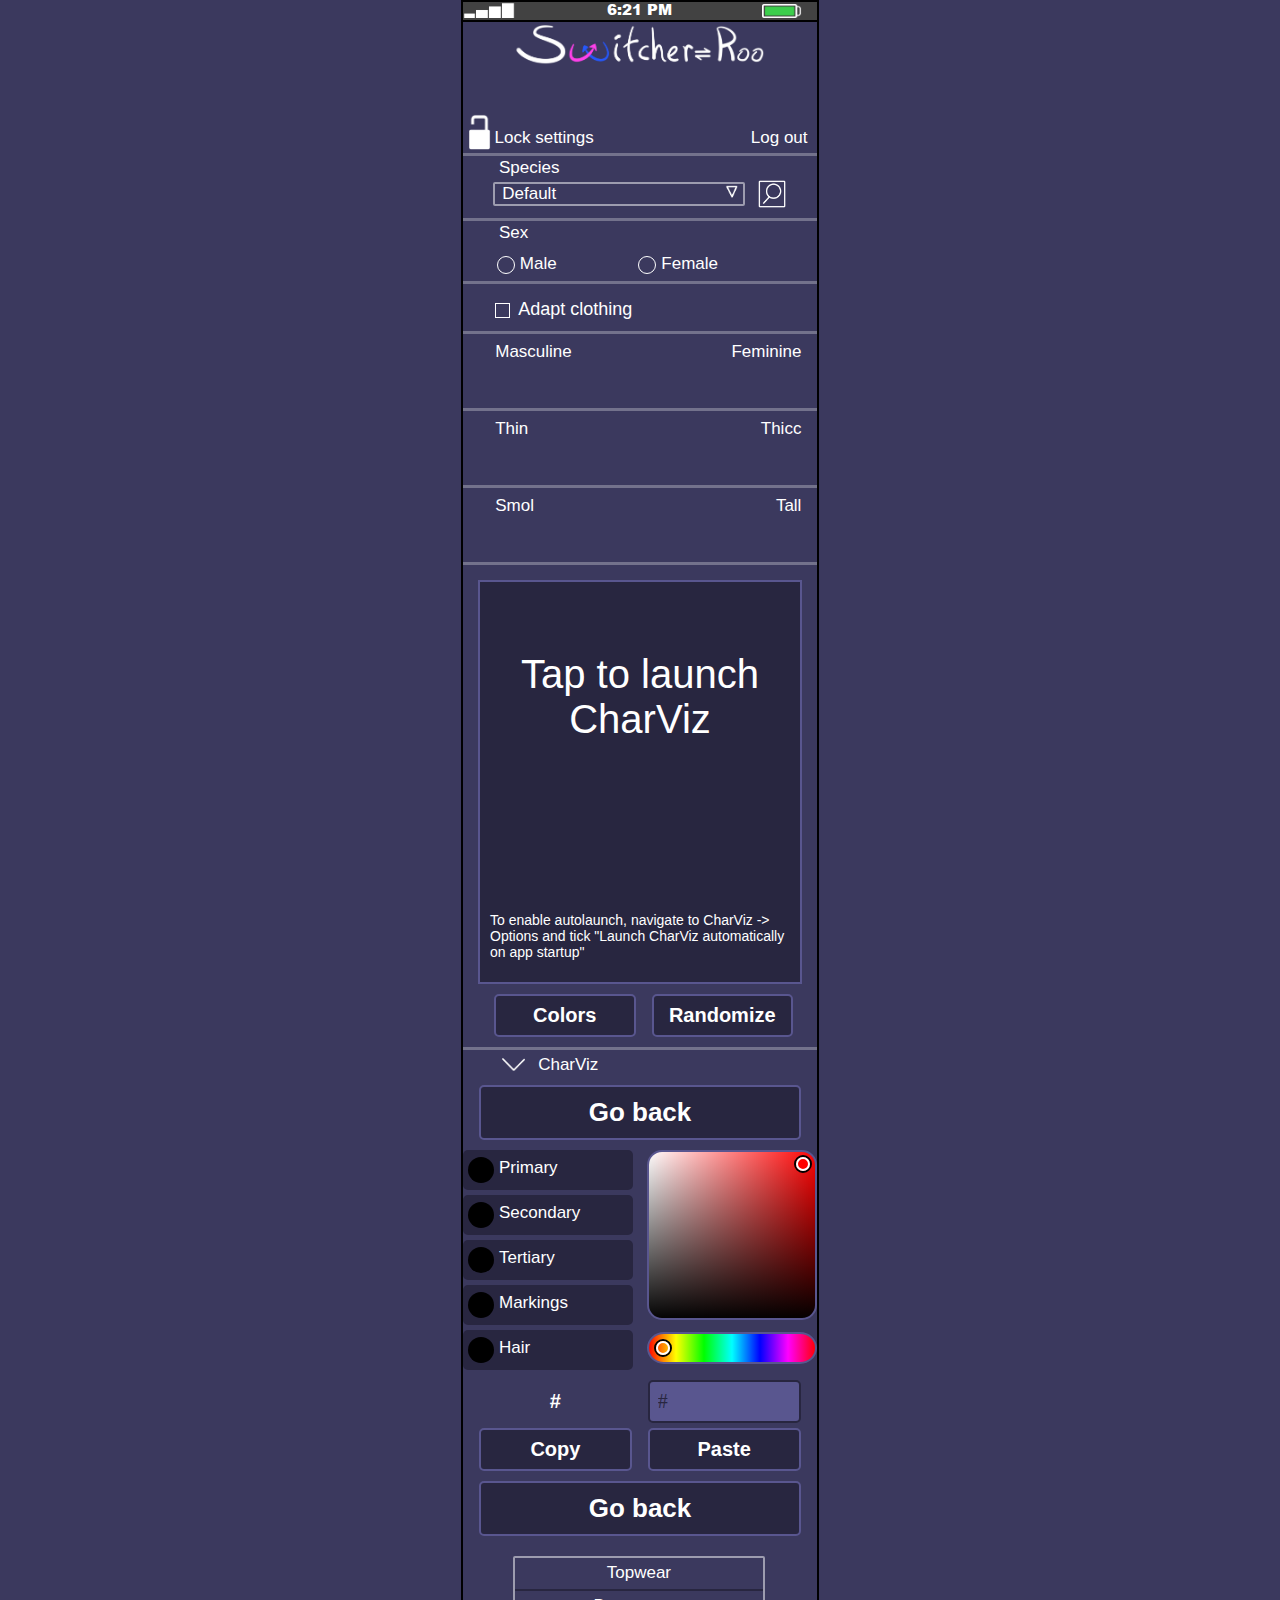
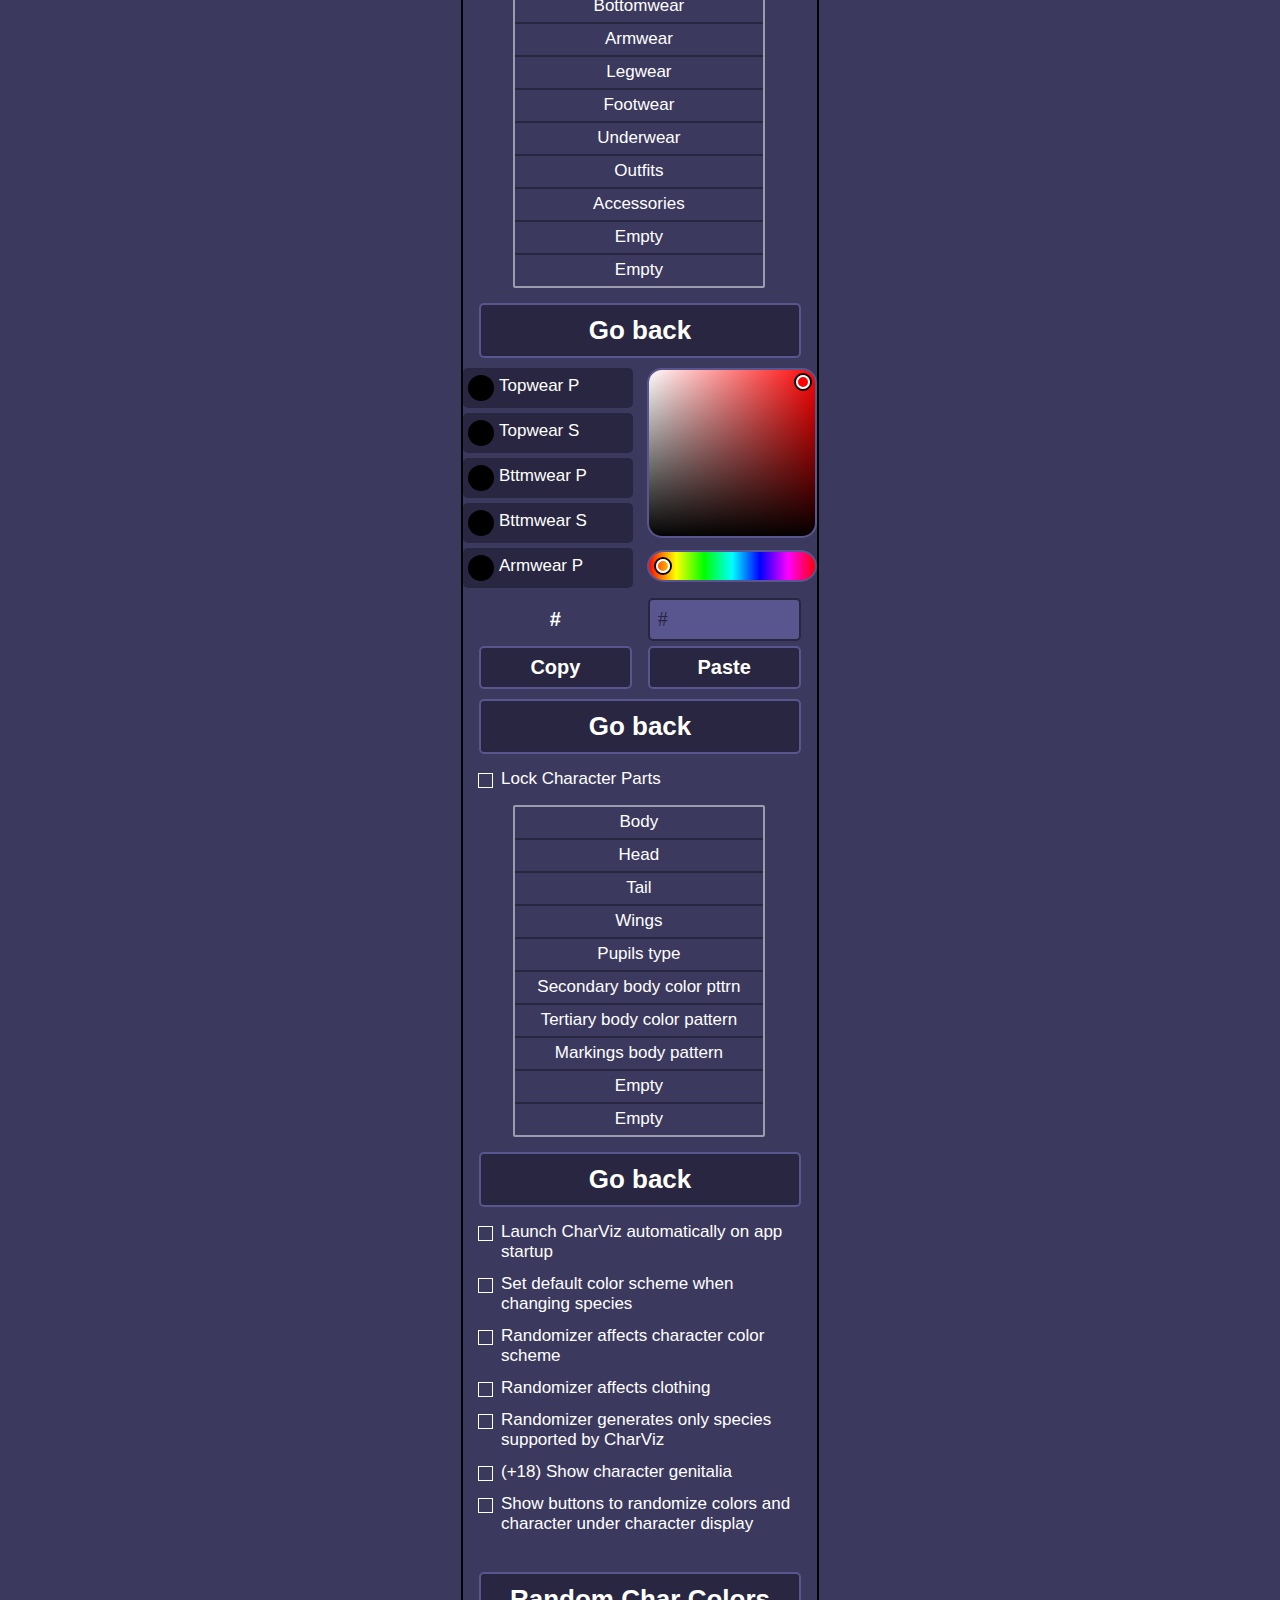
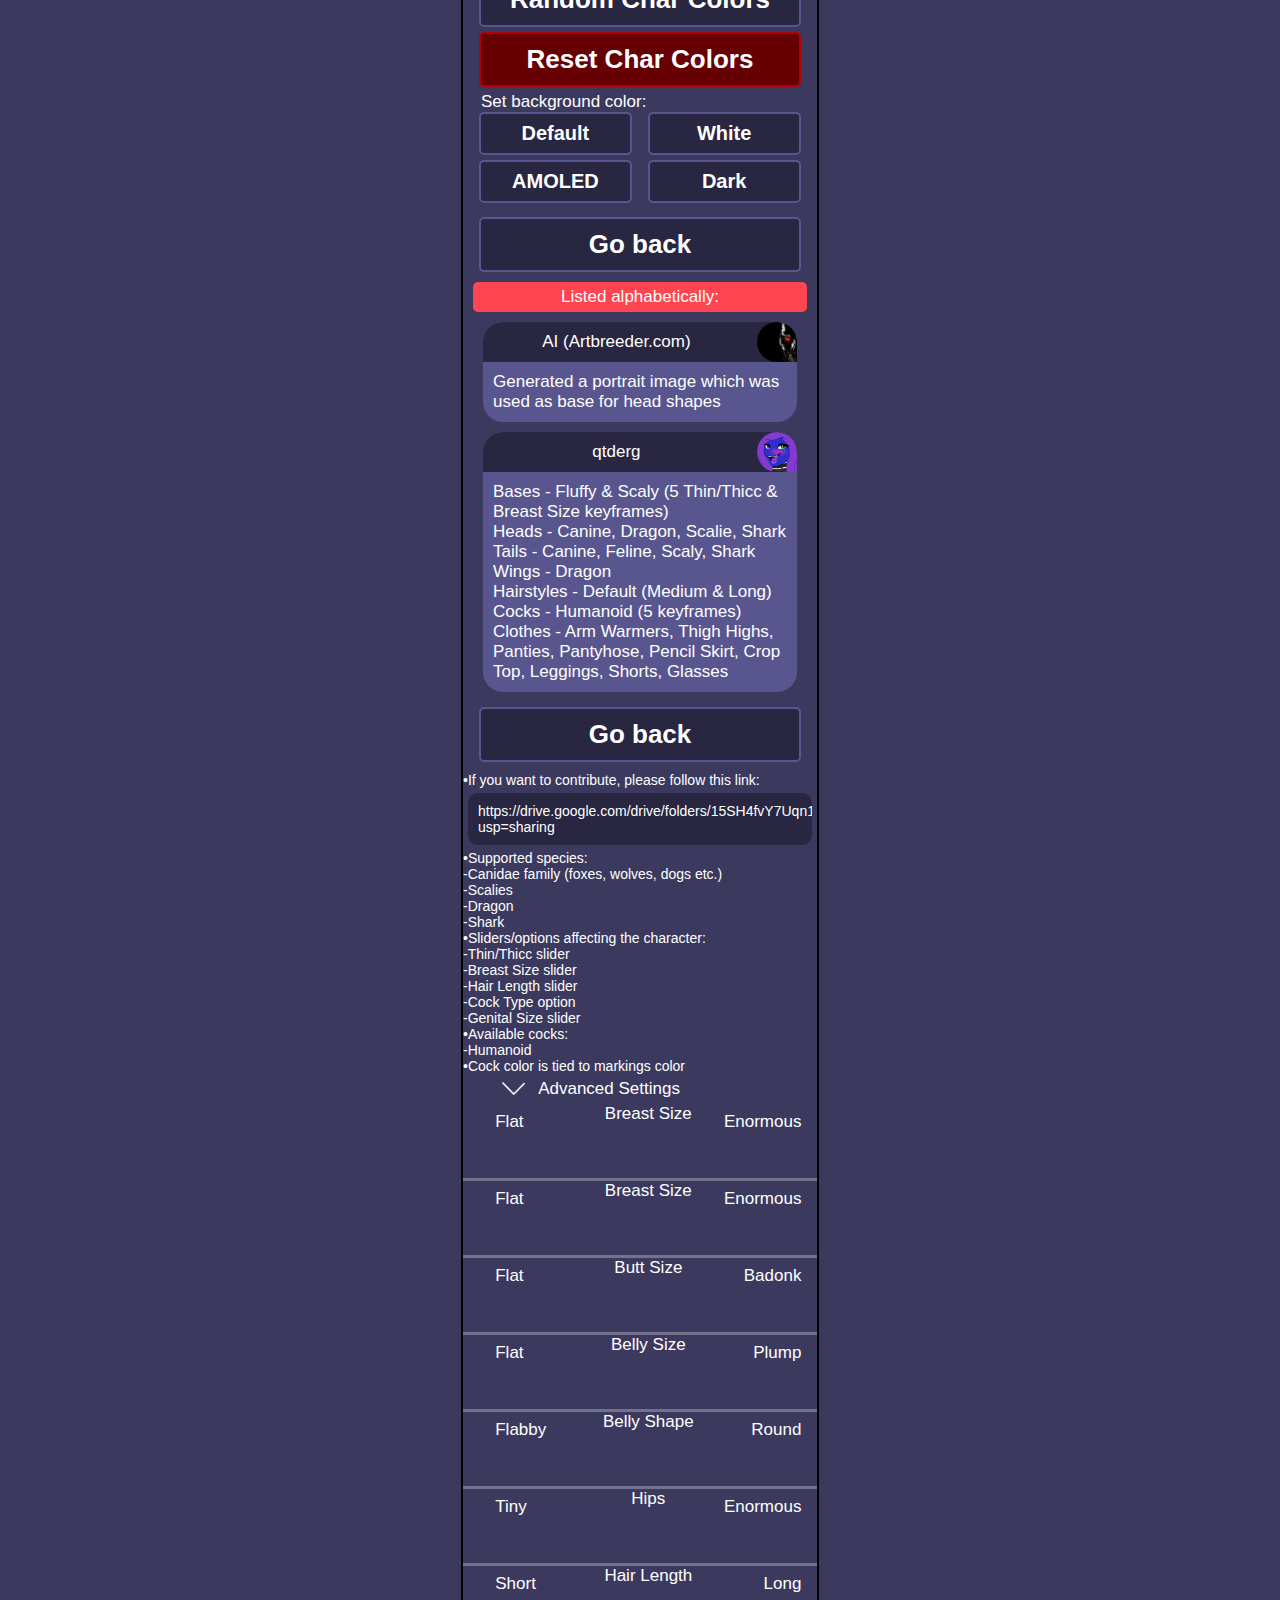
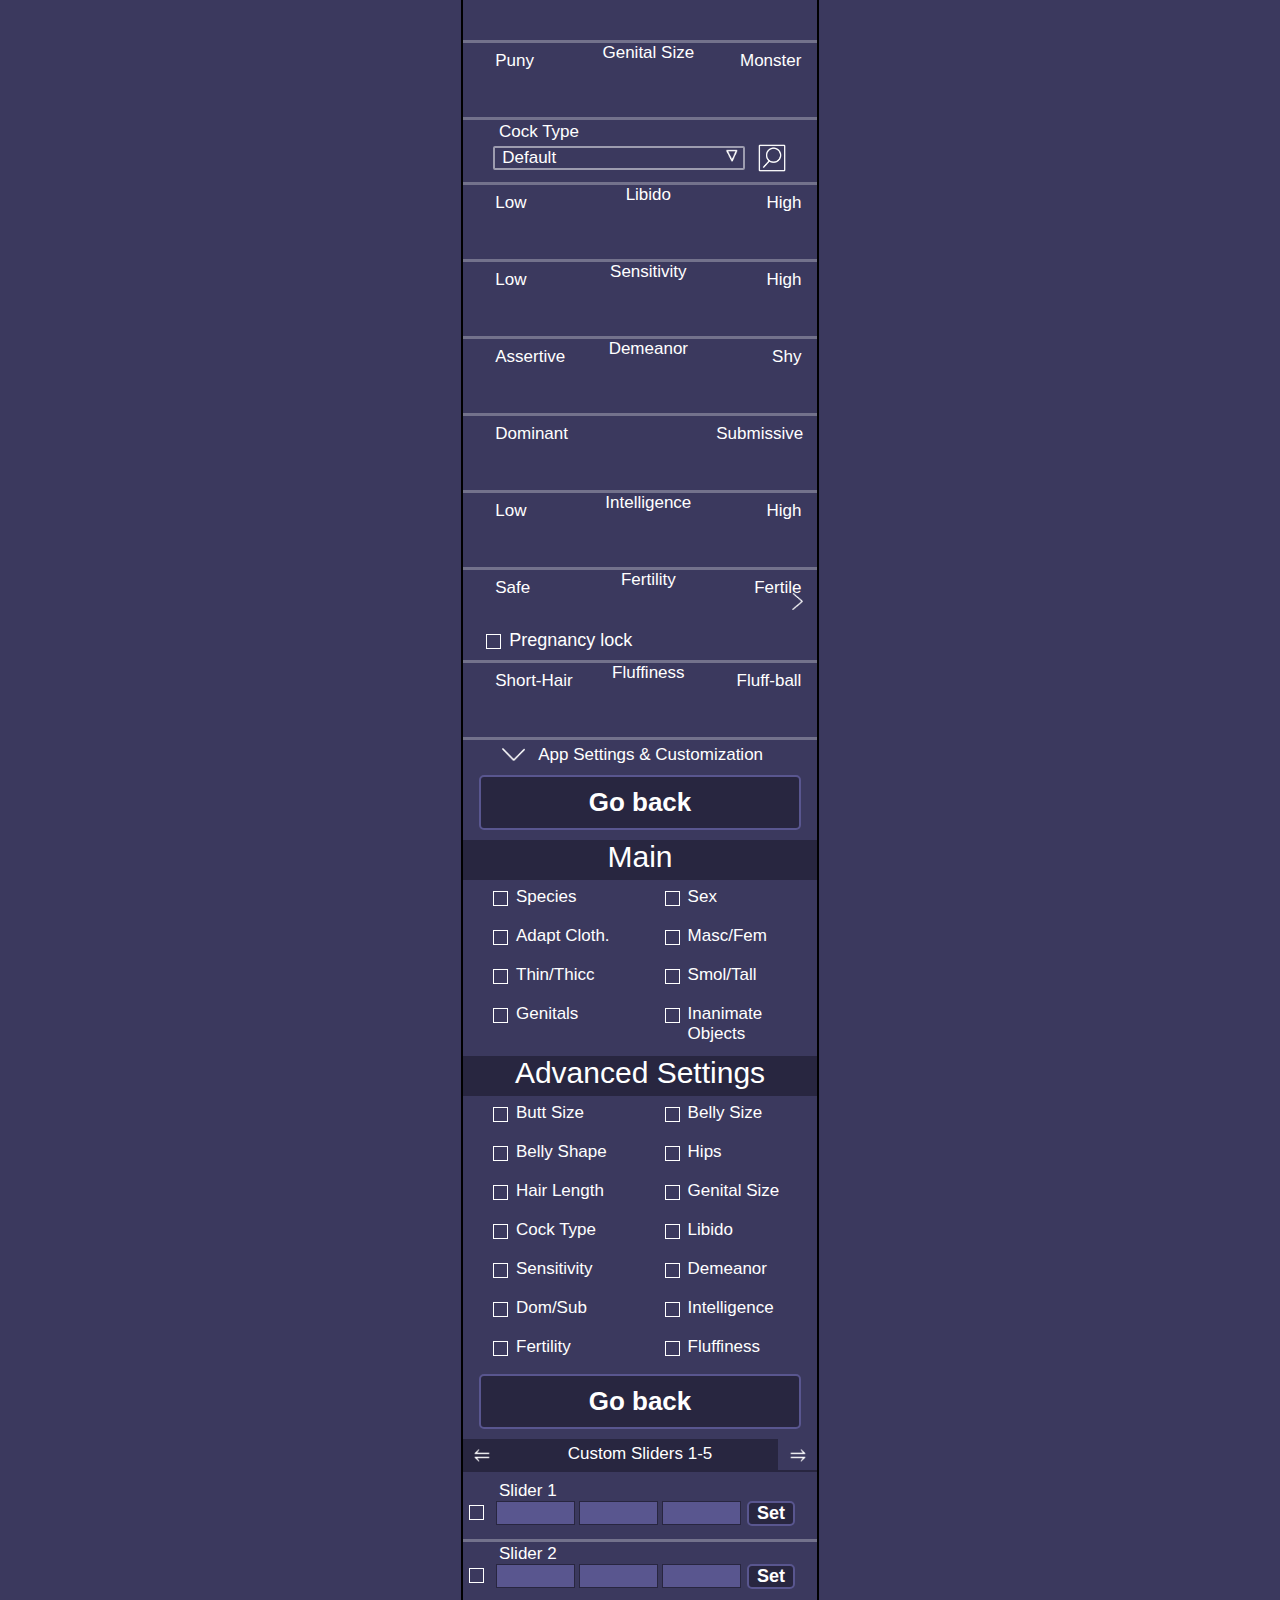
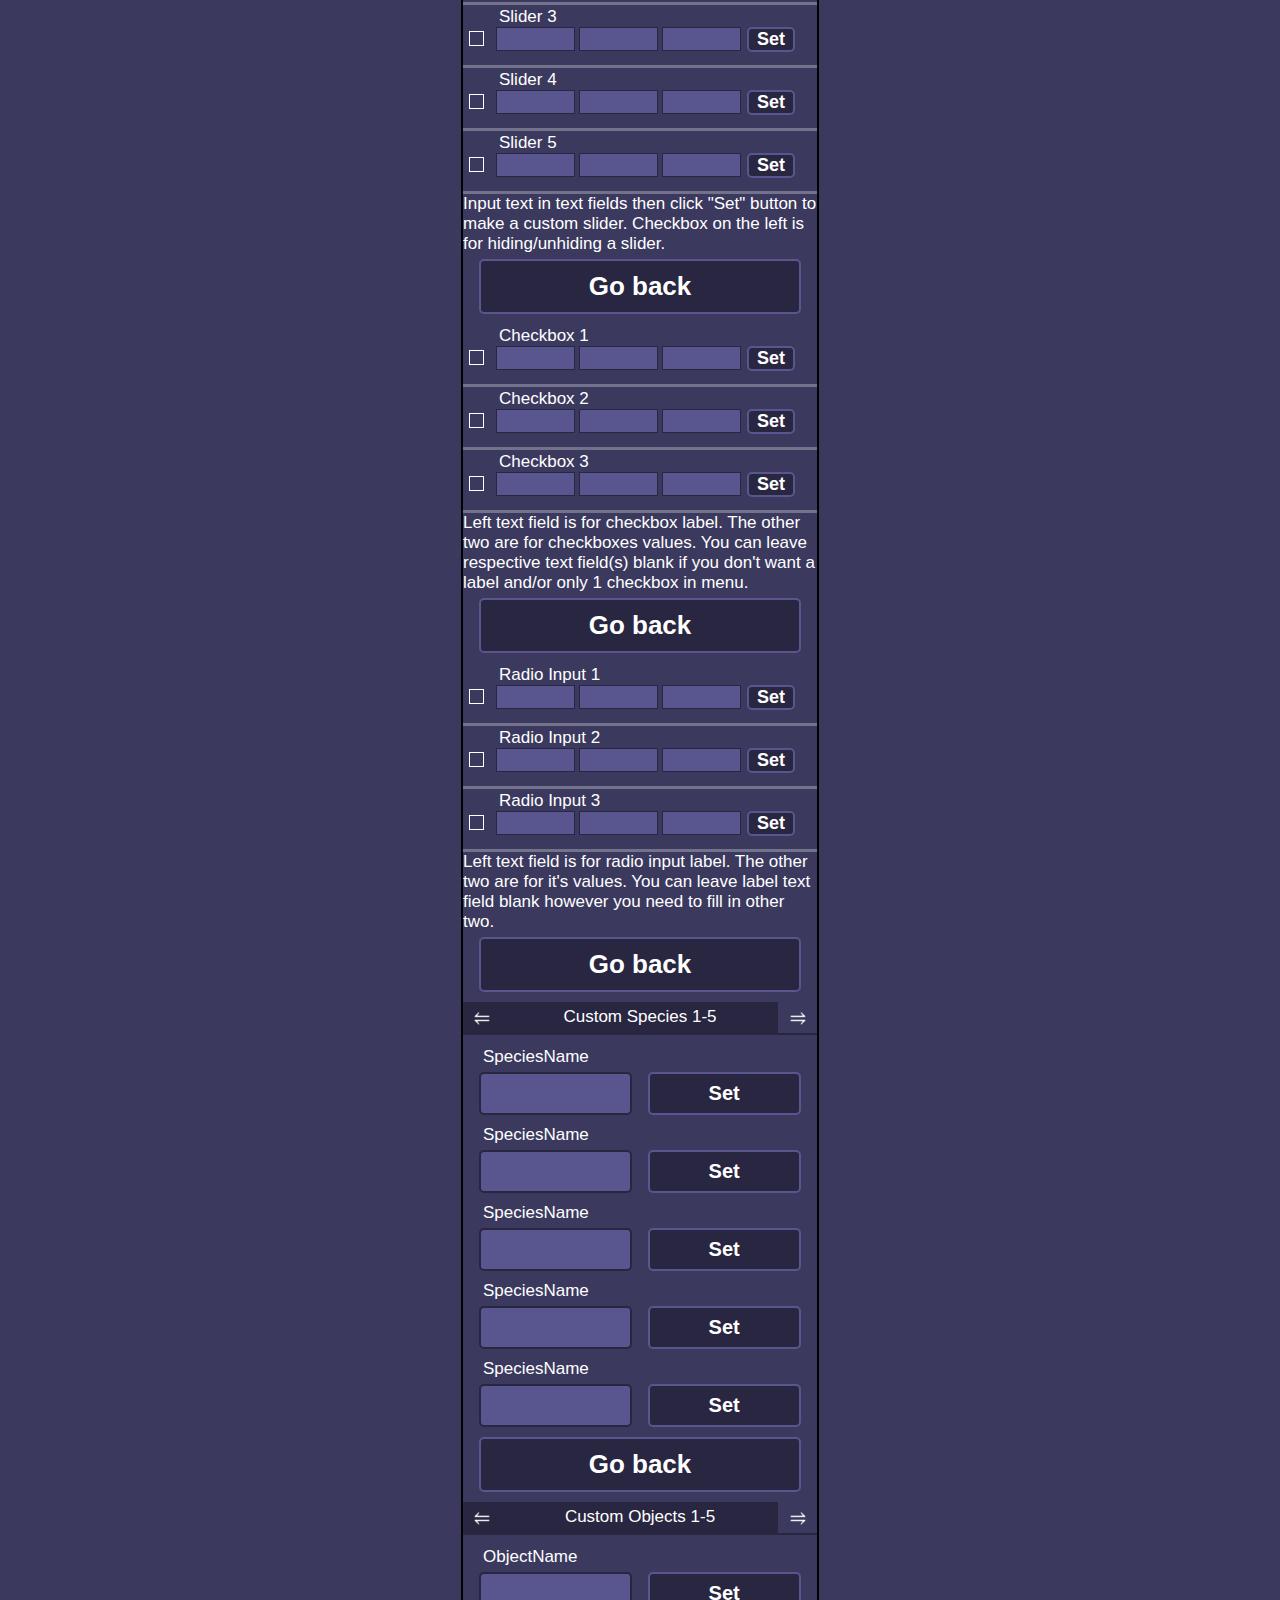
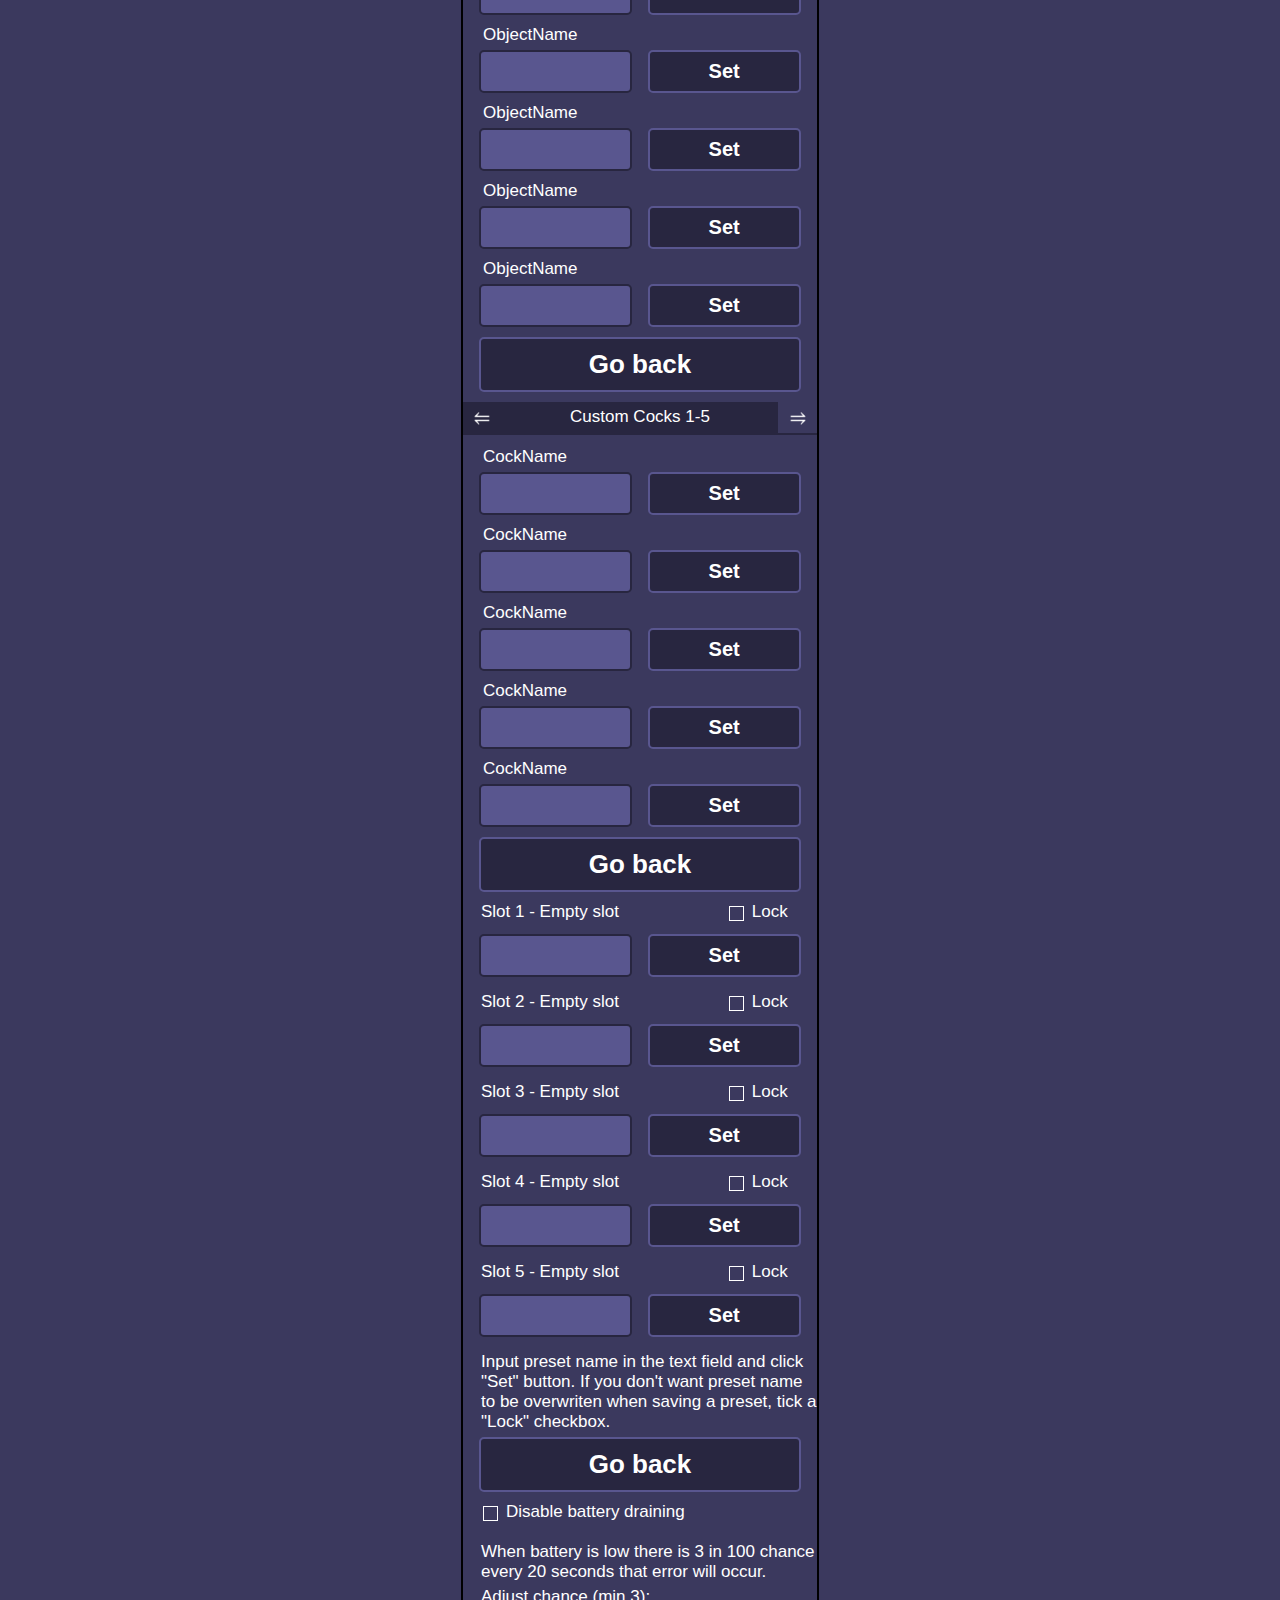
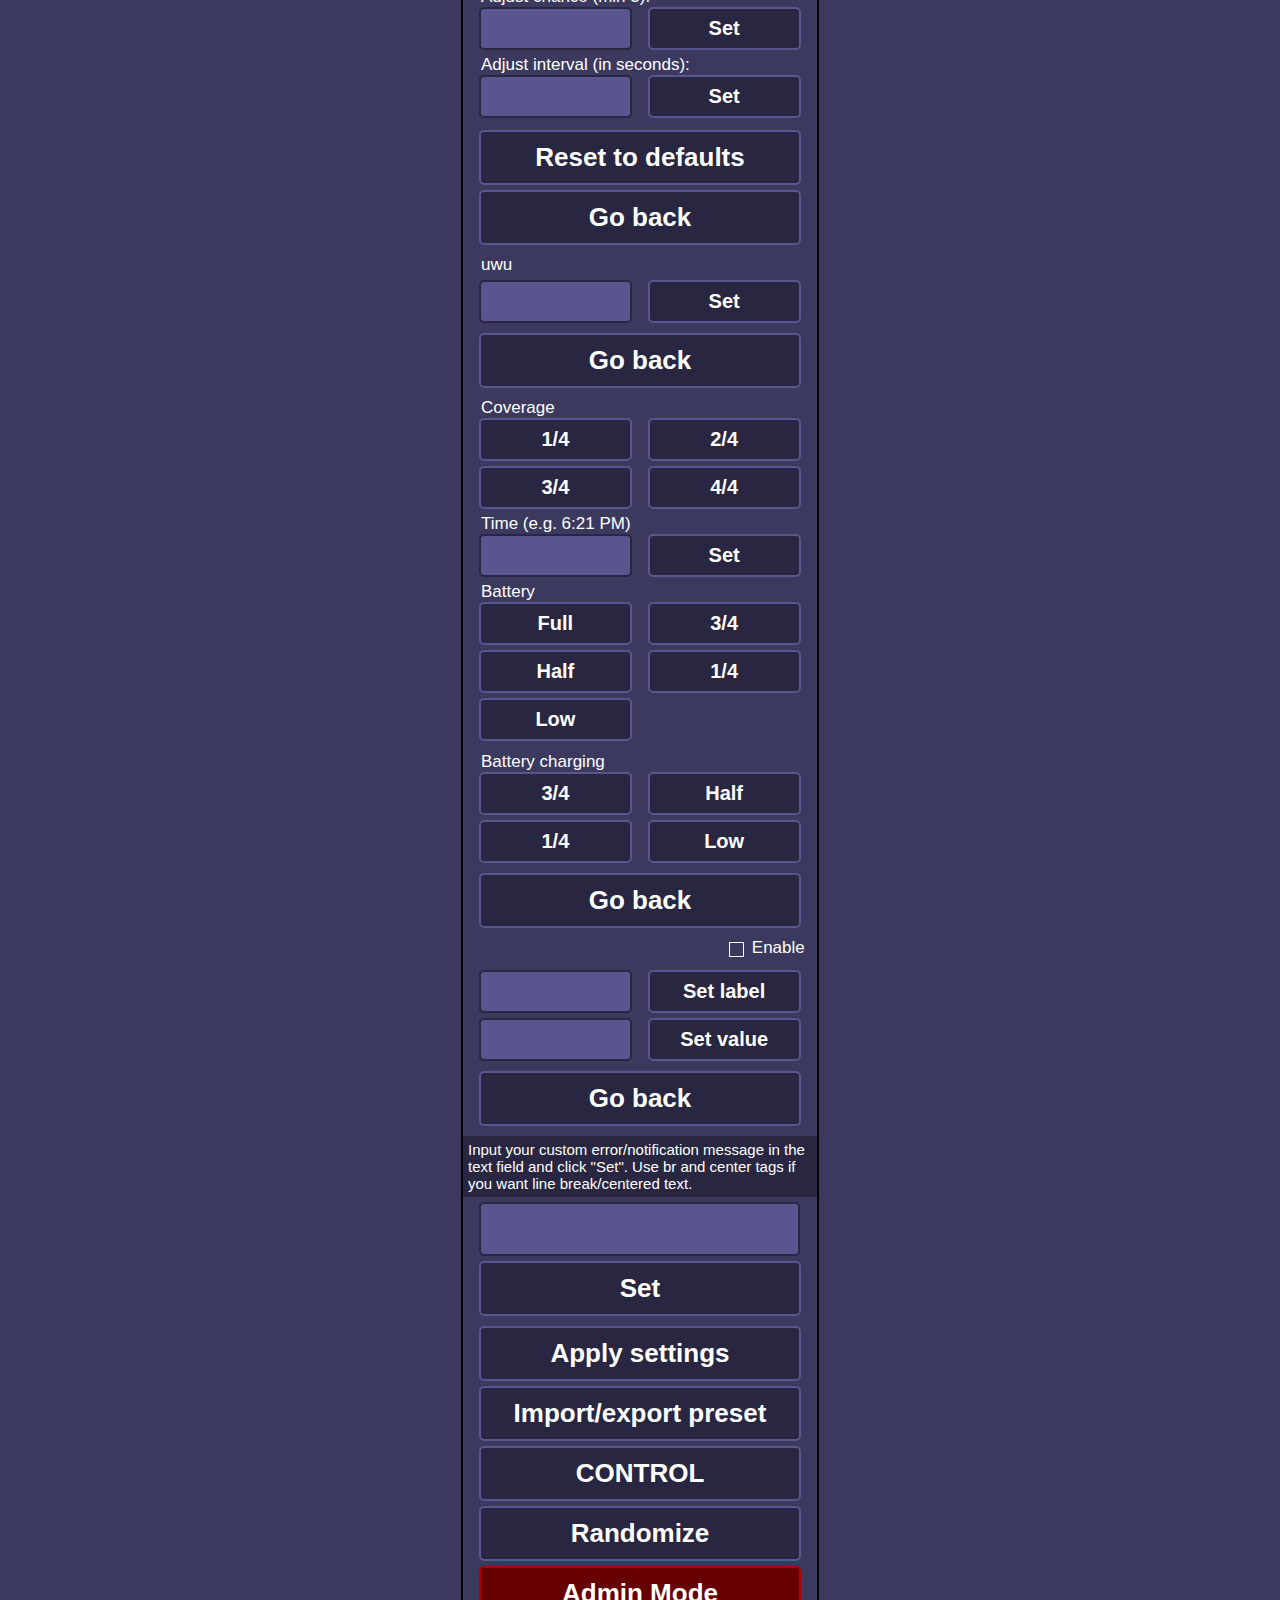
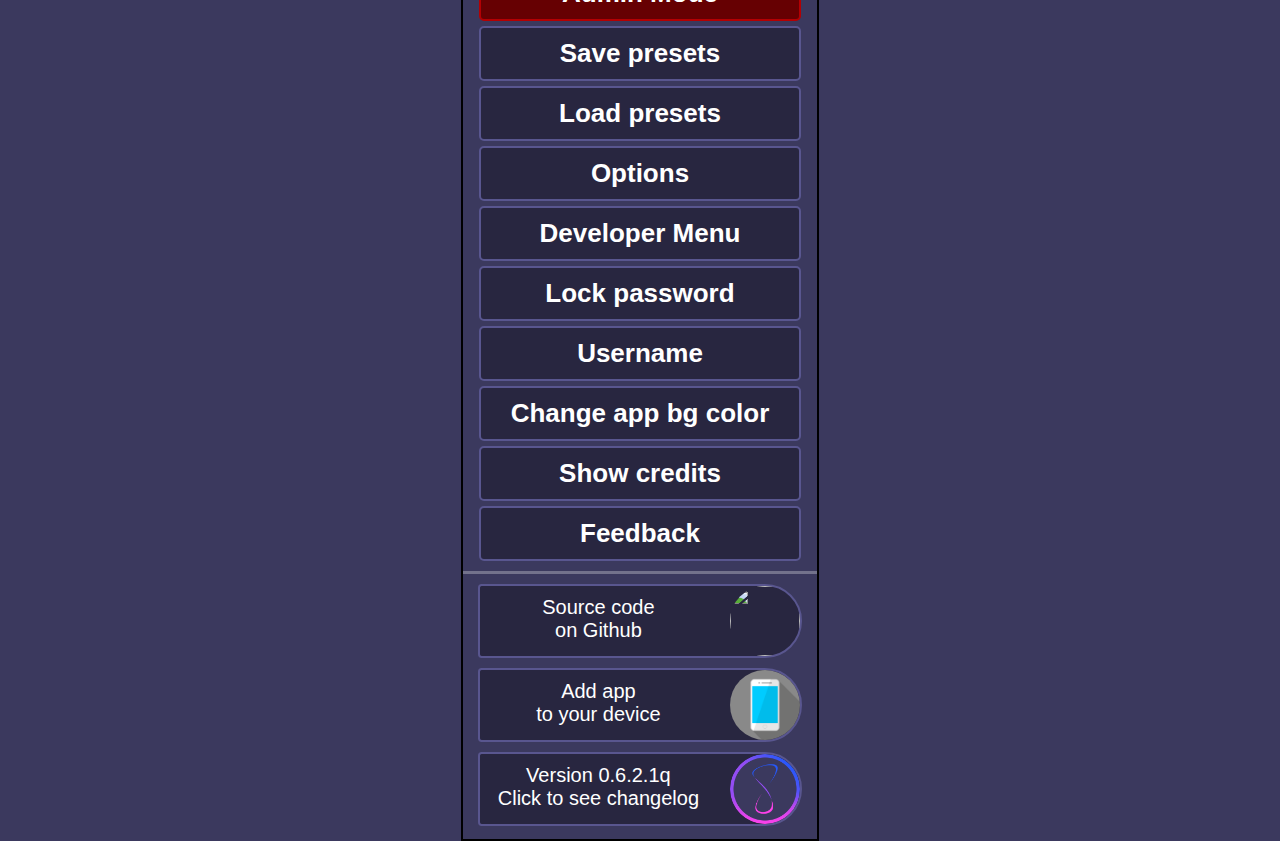
==== index.html @ 643a57d4 "Hotfix 3" ====
<!doctype html>

<html lang="en">
<head>
<meta charset="utf-8">
<meta name="viewport" content="width=device-width,initial-scale=1,user-scalable=yes">
<meta name="theme-color" content="#3b395e" />
<meta name="msapplication-navbutton-color" content="#3b395e">
<meta name="apple-mobile-web-app-status-bar-style" content="#3b395e">
<title>Switcher-Roo – the way to create the perfect you</title>
<meta name="google-site-verification" content="ZlbW0WzveBStYcU29sN4lKtKMy7ytBMUKn6A3_i5AbQ"/>
<meta name="description" content="Want to be your fursona? With Switcher-Roo you can choose dozens of various species, change your gender and modify many body and personality aspects!">
<meta name="keywords" content="Switcherroo, Switcher-roo, Furry, Transformation, Tyroo">
<meta name="author" content="qtderg">
<meta name="twitter:card" content="summary_large_image"/>
<meta name="twitter:title" content="Switcher-Roo"/>
<meta name="twitter:image" content="https://qtderg.github.io/switcher-roo/images/twitter_card.png"/>

<link rel='manifest' href='/switcher-roo/manifest.webmanifest'>
<link rel="stylesheet" href="css/styles.css?v=1.3">  
<link rel="stylesheet" type="text/css" href="css/dhtmlxslider.css" id="defaultcss"/>
<link rel="icon" type="image/png" href="images/favicon.png">
<link rel="apple-touch-icon" href="images/touch-icon-iphone.png">
<link rel="apple-touch-icon" sizes="152x152" href="images/touch-icon-ipad.png">
<link rel="apple-touch-icon" sizes="180x180" href="images/touch-icon-iphone-retina.png">
<link rel="apple-touch-icon" sizes="167x167" href="images/touch-icon-ipad-retina.png">

<script src="js/dhtmlxslider.js"></script>
<script src="js/switcheroo.js?v=1.0.3"></script>
<script src="js/saveSlots.js?v=1.0.3"></script>
<script src="js/slot0.js?v=1.0.0"></script>
<script src="js/species.js?v=1.1.2"></script>
<script src="js/inanimateObjects.js?v=1.0.0"></script>
<script src="js/ppTypes.js?v=1.0.0"></script>
<script src="js/iro.min.js"></script>
<script src="js/color-scheme.min.js"></script>
<script src="js/peerjs.min.js"></script>
<script src="js/CONTROL.JS?v=1.0.6"></script>
<script src="js/appStatus.js?v=1.0.0"></script>
<script src="js/creativeMode.js?v=1.0.0"></script>
<script src="js/charViz.js?v=1.0.2"></script>
<script src="js/randomizer.js?v=1.0.2"></script>
<script src="pwabuilder-sw.js"></script>
<script>
// This is the "Offline copy of pages" service worker

// Add this below content to your HTML page, or add the js file to your page at the very top to register service worker

// Check compatibility for the browser we're running this in
if ("serviceWorker" in navigator) {
  if (navigator.serviceWorker.controller) {
    console.log("[PWA Builder] active service worker found, no need to register");
  } else {
    // Register the service worker
    navigator.serviceWorker
      .register("pwabuilder-sw.js", {
        scope: "./"
      })
      .then(function (reg) {
        console.log("[PWA Builder] Service worker has been registered for scope: " + reg.scope);
      });
  }
}
</script>

<!-- Global site tag (gtag.js) - Google Analytics -->
<script async src="https://www.googletagmanager.com/gtag/js?id=UA-156546863-1"></script>
<script>
  window.dataLayer = window.dataLayer || [];
  function gtag(){dataLayer.push(arguments);}
  gtag('js', new Date());

  gtag('config', 'UA-156546863-1');
</script>
 
</head>

<body>

<div class="appWidthContainer" id="appWidthContainer">

<div class="desktop-mode-container">

<div class="notification-container" id="notificationContainer" style="display:none">

	<div class="notification-content" id="notificationContent">&nbsp;</div>
	
	<div class="notification-content" style="margin-top:5px;text-align:center;cursor:pointer;" onClick="closeNotification()">
		Okay
	</div>
	
</div>

<!-- Second slider handle for error 621 --> 
<div class="secondSliderHandleContainer" id="secondSliderHandleContainer" style="display:none">
	<div class="secondSliderHandle" id="secondSliderHandle" style="display:none"></div>
</div>

<!-- Status bar stuff begins here-->

<div class="statusBarContainer" id="statusBarContainer">

	<div class="coverageContainer">
		
		<div id="coverage4">
			<img src="images/coverage_4.png" height="16" width="52">
		</div>
		
		<div id="coverage3" style="display:none">
			<img src="images/coverage_3.png" height="16" width="52">
		</div>
		
		<div id="coverage2" style="display:none">
			<img src="images/coverage_2.png" height="16" width="52">
		</div>
		
		<div id="coverage1" style="display:none">
			<img src="images/coverage_1.png" height="16" width="52">
		</div>
		
		<script>	
		changeCoverageWait();
		</script>		
		
	</div>
	
	<div class="currentTime" id="currentTime">
		6:21 PM	
	</div>	
	
	<div class="welcomeUserMessage" id="welcomeUserMessage" style="display:none">
		Notices your bulge *OwO*		
	</div>	
	
	<div class="batteryContainer" onClick="batteryCharge()">		
		
		<div id="battery_full">
			<img src="images/battery_full.png" height="14" width="40" align="right">
		</div>
		
		<div id="battery_34" style="display:none">
			<img src="images/battery_34.png" height="14" width="40" align="right">
		</div>
		
		<div id="battery_half" style="display:none">
			<img src="images/battery_half.png" height="14" width="40" align="right">
		</div>
		
		<div id="battery_14" style="display:none">
			<img src="images/battery_14.png" height="14" width="40" align="right">
		</div>
		
		<div id="battery_low" style="display:none">
			<img src="images/battery_low.png" height="14" width="40" align="right">
		</div>
		
		<div id="battery_34_charging" style="display:none">
			<img src="images/battery_34_charging.png" height="14" width="40" align="right">
		</div>
		
		<div id="battery_half_charging" style="display:none">
			<img src="images/battery_half_charging.png" height="14" width="40" align="right">
		</div>
		
		<div id="battery_14_charging" style="display:none">
			<img src="images/battery_14_charging.png" height="14" width="40" align="right">
		</div>
		
		<div id="battery_low_charging" style="display:none">
			<img src="images/battery_low_charging.png" height="14" width="40" align="right">
		</div>
		
	</div>

</div>

<!-- Status bar stuff ends here-->

<div class="switcherLogo" onclick="batteryCharge()">
  <img id="switcherLogo" src="images/logo.png" height="41" width="250" alt="logo"> 
</div>
  
  <div class="adminPerms" id="adminPermsText" style="display:none">
	ADMINISTRATOR PERMISSIONS: ENABLED
  </div>  
  
  <div class="processingText" id="processingText">
  
  </div>
  
<div class="container2" id="container2">
	<div class="lockSettingsImgOpen" id="lockOpen" onclick="closeLock()">
		<img src="images/lockOpen.png" height="37" width="23"> 
	</div>
	
	<div class="lockSettingsImgClosed" id="lockClosed" onclick="openLockStage1()" style="display:none">
		<img src="images/lockClosed.png" height="37" width="23"> 
	</div>
  
	<div class="lockSettings" id="lockSettings" onClick="switchLock()">
		Lock settings
	</div>
	
	<div class="lockSettingsPasswordAndButtonContainer" id="lockSettingsPasswordAndButtonContainer" style="display:none">
		
		<div class="smallButton" onClick="openLockStage2()">Proceed</div>
		<input id="passwordTextFieldOpenLock" class="mediumTextField" value="" style="font-size:16px;padding:2px;margin-top:3px;margin-left:6px;width:68%;">
		
	</div>
	  
	<div class="processingContainer">  
		<div class="processingAnim" id="processingAnim">
		
			<div id="newProcessingAnimation" style="text-align:center">
				<div class="sk-chase">
					<div class="sk-chase-dot"></div>
					<div class="sk-chase-dot"></div>
					<div class="sk-chase-dot"></div>
					<div class="sk-chase-dot"></div>
					<div class="sk-chase-dot"></div>
					<div class="sk-chase-dot"></div>
				</div>
			</div>
			
			<div id="oldProcessingAnimation" style="text-align:center">
				<img src="images/animation.png" class="rotate" height="50" width="50">
			</div>
			
			<script>
			document.getElementById("processingAnim").style.display = "none";
			document.getElementById("newProcessingAnimation").style.display = "none";
			</script>
			
		</div>
  	</div>
  
	<div class="logOut">
	Log out&nbsp;&nbsp;</a>
	</div>
	
</div>
  
<div class="menuFirst" id="speciesMenu">

	<div class="speciesText">
	Species
	</div>

	<div class="selectMenuContainer">
	
	<div class="lines">
		<img src="images/lines.png" height="17" width="23"> 
	</div>
	
	<div class="speciesContainer" id="speciesContainer">
		
		<div class="speciesCurrentContainer" id="speciesCurrentContainer" onClick="speciesLoadList();">
		
			<div class="speciesCurrent" id="speciesCurrent">
				Default
			</div>
				
			<div class="speciesSelectTriangle">
				<img src="images/speciesSelectTriangle.png" height="14" width="18">
			</div>
			
		</div>
		
		<!--
  __  __       _                                    
 |  \/  | __ _(_)_ __    _ __ ___   ___ _ __  _   _ 
 | |\/| |/ _` | | '_ \  | '_ ` _ \ / _ \ '_ \| | | |
 | |  | | (_| | | | | | | | | | | |  __/ | | | |_| |
 |_|  |_|\__,_|_|_| |_| |_| |_| |_|\___|_| |_|\__,_|
                                                    
		-->
		
		<div class="speciesCategorySelectorContainer" id="speciesCategorySelectorContainer" style="display:none">
		
			<div class="speciesCategory" id="speciesCategory" onClick="goBackFromCategoryList();"><div class="speciesCategoryText">Go back</div></div>
			<div class="speciesCategory" id="speciesCategory" onClick="speciesGoToCategory('1');"><div class="speciesCategoryText">Most Popular</div></div>
			<div class="speciesCategory" id="speciesCategory" onClick="speciesGoToCategory('2');"><div class="speciesCategoryText">Custom</div></div>
			<div class="speciesCategory" id="speciesCategory" onClick="speciesGoToCategory('3');"><div class="speciesCategoryText">Aquatic</div></div>
			<div class="speciesCategory" id="speciesCategory" onClick="speciesGoToCategory('4');"><div class="speciesCategoryText">Arthropod</div></div>
			<div class="speciesCategory" id="speciesCategory" onClick="speciesGoToCategory('5');"><div class="speciesCategoryText">Avian</div></div>
			<div class="speciesCategory" id="speciesCategory" onClick="speciesGoToCategory('6');"><div class="speciesCategoryText">Bovine</div></div>
			<div class="speciesCategory" id="speciesCategory" onClick="speciesGoToCategory('7');"><div class="speciesCategoryText">Canine</div></div>
			<div class="speciesCategory" id="speciesCategory" onClick="speciesGoToCategory('8');"><div class="speciesCategoryText">Cervine</div></div>
			<div class="speciesCategory" id="speciesCategory" onClick="speciesGoToCategory('9');"><div class="speciesCategoryText">Equine</div></div>
			<div class="speciesCategory" id="speciesCategory" onClick="speciesGoToCategory('10');"><div class="speciesCategoryText">Feline</div></div>
			<div class="speciesCategory" id="speciesCategory" onClick="speciesGoToCategory('11');"><div class="speciesCategoryText">Fictional</div></div>
			<div class="speciesCategory" id="speciesCategory" onClick="speciesGoToCategory('12');"><div class="speciesCategoryText">Hybrid</div></div>
			<div class="speciesCategory" id="speciesCategory" onClick="speciesGoToCategory('13');"><div class="speciesCategoryText">Lagomorph</div></div>
			<div class="speciesCategory" id="speciesCategory" onClick="speciesGoToCategory('14');"><div class="speciesCategoryText">Marsupial</div></div>
			<div class="speciesCategory" id="speciesCategory" onClick="speciesGoToCategory('15');"><div class="speciesCategoryText">Mustelid</div></div>
			<div class="speciesCategory" id="speciesCategory" onClick="speciesGoToCategory('16');"><div class="speciesCategoryText">Reptile</div></div>
			<div class="speciesCategory" id="speciesCategory" onClick="speciesGoToCategory('17');"><div class="speciesCategoryText">Rodent</div></div>
			<div class="speciesCategoryLast" id="speciesCategory" onClick="speciesGoToCategory('18');"><div class="speciesCategoryText">Ungulate</div></div>
			
		</div>
		
		<!--
  __  __           _     ____                   _            
 |  \/  | ___  ___| |_  |  _ \ ___  _ __  _   _| | __ _ _ __ 
 | |\/| |/ _ \/ __| __| | |_) / _ \| '_ \| | | | |/ _` | '__|
 | |  | | (_) \__ \ |_  |  __/ (_) | |_) | |_| | | (_| | |   
 |_|  |_|\___/|___/\__| |_|   \___/| .__/ \__,_|_|\__,_|_|   
                                   |_|                       
		-->
		
		<div class="speciesSelector" id="speciesSelector1" style="display:none">
		
			<div class="speciesCategory" id="speciesCategory" onClick="speciesGoBackFromCategory();"><div class="speciesCategoryText">Go back</div></div>
			<div class="speciesCategoryButtonEnd"><div class="categoryText"><img src="images/harpoonArrowLeft.png" height="20" width="20" class="harpoonArrowImg"></div></div>
			<div class="speciesCategoryName"><div class="categoryText">Most Popular</div></div>
			<div class="speciesCategoryButton" onClick="speciesGoToCategory('2');"><div class="categoryText"><img src="images/harpoonArrowRight.png" height="20" width="20" class="harpoonArrowImg"></div></div>
			<div class="speciesEntryLeft" onClick="setSpeciesTo('Arctic Fox');"><div class="speciesEntryText">Arctic Fox</div></div>
			<div class="speciesEntryRight" onClick="setSpeciesTo('Bat');"><div class="speciesEntryText">Bat</div></div>
			<div class="speciesEntryLeft" onClick="setSpeciesTo('Bear');"><div class="speciesEntryText">Bear</div></div>
			<div class="speciesEntryRight" onClick="setSpeciesTo('Cat');"><div class="speciesEntryText">Cat</div></div>
			<div class="speciesEntryLeft" onClick="setSpeciesTo('Cheetah');"><div class="speciesEntryText">Cheetah</div></div>
			<div class="speciesEntryRight" onClick="setSpeciesTo('Coyote');"><div class="speciesEntryText">Coyote</div></div>
			<div class="speciesEntryLeft" onClick="setSpeciesTo('Deer');"><div class="speciesEntryText">Deer</div></div>
			<div class="speciesEntryRight" onClick="setSpeciesTo('Dog');"><div class="speciesEntryText">Dog</div></div>
			<div class="speciesEntryLeft" onClick="setSpeciesTo('Dragon');"><div class="speciesEntryText">Dragon</div></div>
			<div class="speciesEntryRight" onClick="setSpeciesTo('Fennec');"><div class="speciesEntryText">Fennec</div></div>
			<div class="speciesEntryLeft" onClick="setSpeciesTo('Fox');"><div class="speciesEntryText">Fox</div></div>
			<div class="speciesEntryRight" onClick="setSpeciesTo('Horse');"><div class="speciesEntryText">Horse</div></div>
			<div class="speciesEntryLeft" onClick="setSpeciesTo('Hyena');"><div class="speciesEntryText">Hyena</div></div>
			<div class="speciesEntryRight" onClick="setSpeciesTo('Kangaroo');"><div class="speciesEntryText">Kangaroo</div></div>
			<div class="speciesEntryLeft" onClick="setSpeciesTo('Lion');"><div class="speciesEntryText">Lion</div></div>
			<div class="speciesEntryRight" onClick="setSpeciesTo('Lynx');"><div class="speciesEntryText">Lynx</div></div>
			<div class="speciesEntryLeft" onClick="setSpeciesTo('Otter');"><div class="speciesEntryText">Otter</div></div>
			<div class="speciesEntryRight" onClick="setSpeciesTo('Panther');"><div class="speciesEntryText">Panther</div></div>
			<div class="speciesEntryLeft" onClick="setSpeciesTo('Protogen');"><div class="speciesEntryText">Protogen</div></div>
			<div class="speciesEntryRight" onClick="setSpeciesTo('Rabbit');"><div class="speciesEntryText">Rabbit</div></div>
			<div class="speciesEntryLeft" onClick="setSpeciesTo('Raccoon');"><div class="speciesEntryText">Raccoon</div></div>
			<div class="speciesEntryRight" onClick="setSpeciesTo('Red Panda');"><div class="speciesEntryText">Red Panda</div></div>
			<div class="speciesEntryLeft" onClick="setSpeciesTo('Sergal');"><div class="speciesEntryText">Sergal</div></div>
			<div class="speciesEntryRight" onClick="setSpeciesTo('Shark');"><div class="speciesEntryText">Shark</div></div>
			<div class="speciesEntryLeft" onClick="setSpeciesTo('Skunk');"><div class="speciesEntryText">Skunk</div></div>
			<div class="speciesEntryRight" onClick="setSpeciesTo('Snake');"><div class="speciesEntryText">Snake</div></div>
			<div class="speciesEntryLeft" onClick="setSpeciesTo('Snow Leopard');"><div class="speciesEntryText">Snow Leopard</div></div>
			<div class="speciesEntryRight" onClick="setSpeciesTo('Synth');"><div class="speciesEntryText">Synth</div></div>
			<div class="speciesEntryLeftLast" onClick="setSpeciesTo('Tiger');"><div class="speciesEntryText">Tiger</div></div>
			<div class="speciesEntryRightLast" onClick="setSpeciesTo('Wolf');"><div class="speciesEntryText">Wolf</div></div>			
			
		</div>
		
		<!--
   ____          _                  
  / ___|   _ ___| |_ ___  _ __ ___  
 | |  | | | / __| __/ _ \| '_ ` _ \ 
 | |__| |_| \__ \ || (_) | | | | | |
  \____\__,_|___/\__\___/|_| |_| |_|
                                    
		-->
		
		<div class="speciesSelector" id="speciesSelector2" style="display:none">
		
			<div class="speciesCategory" id="speciesCategory" onClick="speciesGoBackFromCategory();"><div class="speciesCategoryText">Go back</div></div>
			<div class="speciesCategoryButton" onClick="speciesGoToCategory('1');"><div class="categoryText"><img src="images/harpoonArrowLeft.png" height="20" width="20" class="harpoonArrowImg"></div></div>
			<div class="speciesCategoryName"><div class="categoryText">Custom</div></div>
			<div class="speciesCategoryButton" onClick="speciesGoToCategory('3');"><div class="categoryText"><img src="images/harpoonArrowRight.png" height="20" width="20" class="harpoonArrowImg"></div></div>
			<div class="speciesEntryLeft" id="speciesEntryCustom1" onClick="setSpeciesToCustom(1);"><div class="speciesEntryText">Empty</div></div>
			<div class="speciesEntryRight" id="speciesEntryCustom2" onClick="setSpeciesToCustom(2);"><div class="speciesEntryText">Empty</div></div>
			<div class="speciesEntryLeft" id="speciesEntryCustom3" onClick="setSpeciesToCustom(3);"><div class="speciesEntryText">Empty</div></div>
			<div class="speciesEntryRight" id="speciesEntryCustom4" onClick="setSpeciesToCustom(4);"><div class="speciesEntryText">Empty</div></div>
			<div class="speciesEntryLeft" id="speciesEntryCustom5" onClick="setSpeciesToCustom(5);"><div class="speciesEntryText">Empty</div></div>
			<div class="speciesEntryRight" id="speciesEntryCustom6" onClick="setSpeciesToCustom(6);"><div class="speciesEntryText">Empty</div></div>
			<div class="speciesEntryLeft" id="speciesEntryCustom7" onClick="setSpeciesToCustom(7);"><div class="speciesEntryText">Empty</div></div>
			<div class="speciesEntryRight" id="speciesEntryCustom8" onClick="setSpeciesToCustom(8);"><div class="speciesEntryText">Empty</div></div>
			<div class="speciesEntryLeftLast" id="speciesEntryCustom9" onClick="setSpeciesToCustom(9);"><div class="speciesEntryText">Empty</div></div>
			<div class="speciesEntryRightLast" id="speciesEntryCustom10" onClick="setSpeciesToCustom(10);"><div class="speciesEntryText">Empty</div></div>			
			
		</div>
		
		<!--
     _                     _   _      
    / \   __ _ _   _  __ _| |_(_) ___ 
   / _ \ / _` | | | |/ _` | __| |/ __|
  / ___ \ (_| | |_| | (_| | |_| | (__ 
 /_/   \_\__, |\__,_|\__,_|\__|_|\___|
            |_|                       
		-->
		
		<div class="speciesSelector" id="speciesSelector3" style="display:none">
		
			<div class="speciesCategory" id="speciesCategory" onClick="speciesGoBackFromCategory();"><div class="speciesCategoryText">Go back</div></div>
			<div class="speciesCategoryButton" onClick="speciesGoToCategory('2');"><div class="categoryText"><img src="images/harpoonArrowLeft.png" height="20" width="20" class="harpoonArrowImg"></div></div>
			<div class="speciesCategoryName"><div class="categoryText">Aquatic</div></div>
			<div class="speciesCategoryButton" onClick="speciesGoToCategory('4');"><div class="categoryText"><img src="images/harpoonArrowRight.png" height="20" width="20" class="harpoonArrowImg"></div></div>
			<div class="speciesEntryLeft" onClick="setSpeciesTo('Alligator');"><div class="speciesEntryText">Alligator</div></div>
			<div class="speciesEntryRight" onClick="setSpeciesTo('Crocodile');"><div class="speciesEntryText">Crocodile</div></div>
			<div class="speciesEntryLeft" onClick="setSpeciesTo('Dolphin');"><div class="speciesEntryText">Dolphin</div></div>
			<div class="speciesEntryRight" onClick="setSpeciesTo('Duck');"><div class="speciesEntryText">Duck</div></div>
			<div class="speciesEntryLeft" onClick="setSpeciesTo('Frog');"><div class="speciesEntryText">Frog</div></div>
			<div class="speciesEntryRight" onClick="setSpeciesTo('Orca');"><div class="speciesEntryText">Orca</div></div>
			<div class="speciesEntryLeft" onClick="setSpeciesTo('Otter');"><div class="speciesEntryText">Otter</div></div>
			<div class="speciesEntryRight" onClick="setSpeciesTo('Platypus');"><div class="speciesEntryText">Platypus</div></div>
			<div class="speciesEntryLeft" onClick="setSpeciesTo('Ray');"><div class="speciesEntryText">Ray</div></div>
			<div class="speciesEntryRight" onClick="setSpeciesTo('Seal');"><div class="speciesEntryText">Seal</div></div>
			<div class="speciesEntryLeft" onClick="setSpeciesTo('Shark');"><div class="speciesEntryText">Shark</div></div>
			<div class="speciesEntryRight" onClick="setSpeciesTo('Walrus');"><div class="speciesEntryText">Walrus</div></div>
			<div class="speciesEntryLast" onClick="setSpeciesTo('Whale');"><div class="speciesEntryText">Whale</div></div>
			
		</div>
		
		<!--
     _         _   _                               _ 
    / \   _ __| |_| |__  _ __ ___  _ __   ___   __| |
   / _ \ | '__| __| '_ \| '__/ _ \| '_ \ / _ \ / _` |
  / ___ \| |  | |_| | | | | | (_) | |_) | (_) | (_| |
 /_/   \_\_|   \__|_| |_|_|  \___/| .__/ \___/ \__,_|
                                  |_|                
		-->
		
		<div class="speciesSelector" id="speciesSelector4" style="display:none">
		
			<div class="speciesCategory" id="speciesCategory" onClick="speciesGoBackFromCategory();"><div class="speciesCategoryText">Go back</div></div>
			<div class="speciesCategoryButton" onClick="speciesGoToCategory('3');"><div class="categoryText"><img src="images/harpoonArrowLeft.png" height="20" width="20" class="harpoonArrowImg"></div></div>
			<div class="speciesCategoryName"><div class="categoryText">Arthropod</div></div>
			<div class="speciesCategoryButton" onClick="speciesGoToCategory('5');"><div class="categoryText"><img src="images/harpoonArrowRight.png" height="20" width="20" class="harpoonArrowImg"></div></div>
			<div class="speciesEntryLeft" onClick="setSpeciesTo('Ant');"><div class="speciesEntryText">Ant</div></div>
			<div class="speciesEntryRight" onClick="setSpeciesTo('Bee');"><div class="speciesEntryText">Bee</div></div>
			<div class="speciesEntryLeft" onClick="setSpeciesTo('Butterfly');"><div class="speciesEntryText">Butterfly</div></div>
			<div class="speciesEntryRight" onClick="setSpeciesTo('Crab');"><div class="speciesEntryText">Crab</div></div>
			<div class="speciesEntryLeft" onClick="setSpeciesTo('Moth');"><div class="speciesEntryText">Moth</div></div>
			<div class="speciesEntryRight" onClick="setSpeciesTo('Scorpion');"><div class="speciesEntryText">Scorpion</div></div>
			<div class="speciesEntryLast" onClick="setSpeciesTo('Spider');"><div class="speciesEntryText">Spider</div></div>
			
		</div>
		
		<!--
     _        _             
    / \__   _(_) __ _ _ __  
   / _ \ \ / / |/ _` | '_ \ 
  / ___ \ V /| | (_| | | | |
 /_/   \_\_/ |_|\__,_|_| |_|
                            
		-->
		
		<div class="speciesSelector" id="speciesSelector5" style="display:none">
		
			<div class="speciesCategory" id="speciesCategory" onClick="speciesGoBackFromCategory();"><div class="speciesCategoryText">Go back</div></div>
			<div class="speciesCategoryButton" onClick="speciesGoToCategory(4);"><div class="categoryText"><img src="images/harpoonArrowLeft.png" height="20" width="20" class="harpoonArrowImg"></div></div>
			<div class="speciesCategoryName"><div class="categoryText">Avian</div></div>
			<div class="speciesCategoryButton" onClick="speciesGoToCategory(6);"><div class="categoryText"><img src="images/harpoonArrowRight.png" height="20" width="20" class="harpoonArrowImg"></div></div>
			<div class="speciesEntryLeft" onClick="setSpeciesTo('Avian');"><div class="speciesEntryText">Avian</div></div>
			<div class="speciesEntryRight" onClick="setSpeciesTo('Bird');"><div class="speciesEntryText">Bird</div></div>
			<div class="speciesEntryLeft" onClick="setSpeciesTo('Crow');"><div class="speciesEntryText">Crow</div></div>
			<div class="speciesEntryRight" onClick="setSpeciesTo('Eagle');"><div class="speciesEntryText">Eagle</div></div>
			<div class="speciesEntryLeft" onClick="setSpeciesTo('Gryphon');"><div class="speciesEntryText">Gryphon</div></div>
			<div class="speciesEntryRight" onClick="setSpeciesTo('Owl');"><div class="speciesEntryText">Owl</div></div>
			<div class="speciesEntryLeft" onClick="setSpeciesTo('Penguin');"><div class="speciesEntryText">Penguin</div></div>
			<div class="speciesEntryRight" onClick="setSpeciesTo('Phoenix');"><div class="speciesEntryText">Phoenix</div></div>
			<div class="speciesEntryLeftLast" onClick="setSpeciesTo('Raven');"><div class="speciesEntryText">Raven</div></div>
			<div class="speciesEntryRightLast" onClick="setSpeciesTo('Hawk');"><div class="speciesEntryText">Hawk</div></div>			
			
		</div>

		<!--
  ____             _            
 | __ )  _____   _(_)_ __   ___ 
 |  _ \ / _ \ \ / / | '_ \ / _ \
 | |_) | (_) \ V /| | | | |  __/
 |____/ \___/ \_/ |_|_| |_|\___|
                                
		-->
		
		<div class="speciesSelector" id="speciesSelector6" style="display:none">
		
			<div class="speciesCategory" id="speciesCategory" onClick="speciesGoBackFromCategory();"><div class="speciesCategoryText">Go back</div></div>
			<div class="speciesCategoryButton" onClick="speciesGoToCategory(5);"><div class="categoryText"><img src="images/harpoonArrowLeft.png" height="20" width="20" class="harpoonArrowImg"></div></div>
			<div class="speciesCategoryName"><div class="categoryText">Bovine</div></div>
			<div class="speciesCategoryButton" onClick="speciesGoToCategory(7);"><div class="categoryText"><img src="images/harpoonArrowRight.png" height="20" width="20" class="harpoonArrowImg"></div></div>
			<div class="speciesEntryLeft" onClick="setSpeciesTo('Bison');"><div class="speciesEntryText">Bison</div></div>
			<div class="speciesEntryRight" onClick="setSpeciesTo('Buffalo');"><div class="speciesEntryText">Buffalo</div></div>
			<div class="speciesEntryLeftLast" onClick="setSpeciesTo('Bull');"><div class="speciesEntryText">Bull</div></div>
			<div class="speciesEntryRightLast" onClick="setSpeciesTo('Cow');"><div class="speciesEntryText">Cow</div></div>			
			
		</div>
		
		<!--
   ____            _            
  / ___|__ _ _ __ (_)_ __   ___ 
 | |   / _` | '_ \| | '_ \ / _ \
 | |__| (_| | | | | | | | |  __/
  \____\__,_|_| |_|_|_| |_|\___|
                                
		-->
		
		<div class="speciesSelector" id="speciesSelector7" style="display:none">
		
			<div class="speciesCategory" id="speciesCategory" onClick="speciesGoBackFromCategory();"><div class="speciesCategoryText">Go back</div></div>
			<div class="speciesCategoryButton" onClick="speciesGoToCategory(6);"><div class="categoryText"><img src="images/harpoonArrowLeft.png" height="20" width="20" class="harpoonArrowImg"></div></div>
			<div class="speciesCategoryName"><div class="categoryText">Canine</div></div>
			<div class="speciesCategoryButton" onClick="speciesGoToCategory(8);"><div class="categoryText"><img src="images/harpoonArrowRight.png" height="20" width="20" class="harpoonArrowImg"></div></div>
			<div class="speciesEntryLeft" onClick="setSpeciesTo('African Wild Dog');"><div class="speciesEntryText">African Wild Dog</div></div>
			<div class="speciesEntryRight" onClick="setSpeciesTo('Arctic Fox');"><div class="speciesEntryText">Arctic Fox</div></div>
			<div class="speciesEntryLeft" onClick="setSpeciesTo('Coyote');"><div class="speciesEntryText">Coyote</div></div>
			<div class="speciesEntryRight" onClick="setSpeciesTo('Dog');"><div class="speciesEntryText">Dog</div></div>
			<div class="speciesEntryLeft" onClick="setSpeciesTo('Ethiopian Wolf');"><div class="speciesEntryText">Ethiopian Wolf</div></div>
			<div class="speciesEntryRight" onClick="setSpeciesTo('Fennec Fox');"><div class="speciesEntryText">Fennec Fox</div></div>
			<div class="speciesEntryLeft" onClick="setSpeciesTo('Folf');"><div class="speciesEntryText">Folf</div></div>
			<div class="speciesEntryRight" onClick="setSpeciesTo('Fox');"><div class="speciesEntryText">Fox</div></div>
			<div class="speciesEntryLeft" onClick="setSpeciesTo('Husky');"><div class="speciesEntryText">Husky</div></div>
			<div class="speciesEntryRight" onClick="setSpeciesTo('Kitsune');"><div class="speciesEntryText">Kitsune</div></div>
			<div class="speciesEntryLeft" onClick="setSpeciesTo('Maned Wolf');"><div class="speciesEntryText">Maned Wolf</div></div>
			<div class="speciesEntryRight" onClick="setSpeciesTo('Werewolf');"><div class="speciesEntryText">Werewolf</div></div>
			<div class="speciesEntryLast" onClick="setSpeciesTo('Wolf');"><div class="speciesEntryText">Wolf</div></div>			
			
		</div>
		
		<!--
   ____                _            
  / ___|___ _ ____   _(_)_ __   ___ 
 | |   / _ \ '__\ \ / / | '_ \ / _ \
 | |__|  __/ |   \ V /| | | | |  __/
  \____\___|_|    \_/ |_|_| |_|\___|
                                    
		-->
		
		<div class="speciesSelector" id="speciesSelector8" style="display:none">
		
			<div class="speciesCategory" id="speciesCategory" onClick="speciesGoBackFromCategory();"><div class="speciesCategoryText">Go back</div></div>
			<div class="speciesCategoryButton" onClick="speciesGoToCategory(7);"><div class="categoryText"><img src="images/harpoonArrowLeft.png" height="20" width="20" class="harpoonArrowImg"></div></div>
			<div class="speciesCategoryName"><div class="categoryText">Cervine</div></div>
			<div class="speciesCategoryButton" onClick="speciesGoToCategory(9);"><div class="categoryText"><img src="images/harpoonArrowRight.png" height="20" width="20" class="harpoonArrowImg"></div></div>
			<div class="speciesEntryLeft" onClick="setSpeciesTo('Deer');"><div class="speciesEntryText">Deer</div></div>
			<div class="speciesEntryRight" onClick="setSpeciesTo('Reindeer');"><div class="speciesEntryText">Reindeer</div></div>
			<div class="speciesEntryLeftLast" onClick="setSpeciesTo('Elk');"><div class="speciesEntryText">Elk</div></div>
			<div class="speciesEntryRightLast" onClick="setSpeciesTo('Moose');"><div class="speciesEntryText">Moose</div></div>			
			
		</div>	
		
		<!--
  _____            _            
 | ____|__ _ _   _(_)_ __   ___ 
 |  _| / _` | | | | | '_ \ / _ \
 | |__| (_| | |_| | | | | |  __/
 |_____\__, |\__,_|_|_| |_|\___|
          |_|                   
		-->
		
		<div class="speciesSelector" id="speciesSelector9" style="display:none">
		
			<div class="speciesCategory" id="speciesCategory" onClick="speciesGoBackFromCategory();"><div class="speciesCategoryText">Go back</div></div>
			<div class="speciesCategoryButton" onClick="speciesGoToCategory(8);"><div class="categoryText"><img src="images/harpoonArrowLeft.png" height="20" width="20" class="harpoonArrowImg"></div></div>
			<div class="speciesCategoryName"><div class="categoryText">Equine</div></div>
			<div class="speciesCategoryButton" onClick="speciesGoToCategory(10);"><div class="categoryText"><img src="images/harpoonArrowRight.png" height="20" width="20" class="harpoonArrowImg"></div></div>
			<div class="speciesEntryLeft" onClick="setSpeciesTo('Donkey');"><div class="speciesEntryText">Donkey</div></div>
			<div class="speciesEntryRight" onClick="setSpeciesTo('Horse');"><div class="speciesEntryText">Horse</div></div>
			<div class="speciesEntryLeft" onClick="setSpeciesTo('Pegasus');"><div class="speciesEntryText">Pegasus</div></div>
			<div class="speciesEntryRight" onClick="setSpeciesTo('Pony');"><div class="speciesEntryText">Pony</div></div>
			<div class="speciesEntryLeftLast" onClick="setSpeciesTo('Unicorn');"><div class="speciesEntryText">Unicorn</div></div>
			<div class="speciesEntryRightLast" onClick="setSpeciesTo('Zebra');"><div class="speciesEntryText">Zebra</div></div>			
			
		</div>
		
		<!--
  _____    _ _            
 |  ___|__| (_)_ __   ___ 
 | |_ / _ \ | | '_ \ / _ \
 |  _|  __/ | | | | |  __/
 |_|  \___|_|_|_| |_|\___|
                          
		-->
		
		<div class="speciesSelector" id="speciesSelector10" style="display:none">
		
			<div class="speciesCategory" id="speciesCategory" onClick="speciesGoBackFromCategory();"><div class="speciesCategoryText">Go back</div></div>
			<div class="speciesCategoryButton" onClick="speciesGoToCategory(9);"><div class="categoryText"><img src="images/harpoonArrowLeft.png" height="20" width="20" class="harpoonArrowImg"></div></div>
			<div class="speciesCategoryName"><div class="categoryText">Feline</div></div>
			<div class="speciesCategoryButton" onClick="speciesGoToCategory(11);"><div class="categoryText"><img src="images/harpoonArrowRight.png" height="20" width="20" class="harpoonArrowImg"></div></div>
			<div class="speciesEntryLeft" onClick="setSpeciesTo('Caracal');"><div class="speciesEntryText">Caracal</div></div>
			<div class="speciesEntryRight" onClick="setSpeciesTo('Cat');"><div class="speciesEntryText">Cat</div></div>
			<div class="speciesEntryLeft" onClick="setSpeciesTo('Cheetah');"><div class="speciesEntryText">Cheetah</div></div>
			<div class="speciesEntryRight" onClick="setSpeciesTo('Cougar');"><div class="speciesEntryText">Cougar</div></div>
			<div class="speciesEntryLeft" onClick="setSpeciesTo('Jaguar');"><div class="speciesEntryText">Jaguar</div></div>
			<div class="speciesEntryRight" onClick="setSpeciesTo('Khajiit');"><div class="speciesEntryText">Khajiit</div></div>
			<div class="speciesEntryLeft" onClick="setSpeciesTo('Leopard');"><div class="speciesEntryText">Leopard</div></div>
			<div class="speciesEntryRight" onClick="setSpeciesTo('Liger');"><div class="speciesEntryText">Liger</div></div>
			<div class="speciesEntryLeft" onClick="setSpeciesTo('Lion');"><div class="speciesEntryText">Lion</div></div>
			<div class="speciesEntryRight" onClick="setSpeciesTo('Lynx');"><div class="speciesEntryText">Lynx</div></div>
			<div class="speciesEntryLeft" onClick="setSpeciesTo('Panther');"><div class="speciesEntryText">Panther</div></div>
			<div class="speciesEntryRight" onClick="setSpeciesTo('Serval');"><div class="speciesEntryText">Serval</div></div>
			<div class="speciesEntryLeftLast" onClick="setSpeciesTo('Snow Leopard');"><div class="speciesEntryText">Snow Leopard</div></div>
			<div class="speciesEntryRightLast" onClick="setSpeciesTo('Tiger');"><div class="speciesEntryText">Tiger</div></div>			
			
		</div>
		
		<!--
  _____ _      _   _                   _ 
 |  ___(_) ___| |_(_) ___  _ __   __ _| |
 | |_  | |/ __| __| |/ _ \| '_ \ / _` | |
 |  _| | | (__| |_| | (_) | | | | (_| | |
 |_|   |_|\___|\__|_|\___/|_| |_|\__,_|_|
                                         
		-->
		
		<div class="speciesSelector" id="speciesSelector11" style="display:none"> 
		
			<div class="speciesCategory" id="speciesCategory" onClick="speciesGoBackFromCategory();"><div class="speciesCategoryText">Go back</div></div>
			<div class="speciesCategoryButton" onClick="speciesGoToCategory(10);"><div class="categoryText"><img src="images/harpoonArrowLeft.png" height="20" width="20" class="harpoonArrowImg"></div></div>
			<div class="speciesCategoryName"><div class="categoryText">Fictional</div></div>
			<div class="speciesCategoryButton" onClick="speciesGoToCategory(12);"><div class="categoryText"><img src="images/harpoonArrowRight.png" height="20" width="20" class="harpoonArrowImg"></div></div>
			<div class="speciesEntryLeft" onClick="setSpeciesTo('Argonian');"><div class="speciesEntryText">Argonian</div></div>
			<div class="speciesEntryRight" onClick="setSpeciesTo('Dragon');"><div class="speciesEntryText">Dragon</div></div>
			<div class="speciesEntryLeft" onClick="setSpeciesTo('Gryphon');"><div class="speciesEntryText">Gryphon</div></div>
			<div class="speciesEntryRight" onClick="setSpeciesTo('Jackalope');"><div class="speciesEntryText">Jackalope</div></div>
			<div class="speciesEntryLeft" onClick="setSpeciesTo('Jex');"><div class="speciesEntryText">Jex</div></div>
			<div class="speciesEntryRight" onClick="setSpeciesTo('Khajiit');"><div class="speciesEntryText">Khajiit</div></div>
			<div class="speciesEntryLeft" onClick="setSpeciesTo('Kitsune');"><div class="speciesEntryText">Kitsune</div></div>
			<div class="speciesEntryRight" onClick="setSpeciesTo('Kobold');"><div class="speciesEntryText">Kobold</div></div>
			<div class="speciesEntryLeft" onClick="setSpeciesTo('Nargacuga');"><div class="speciesEntryText">Nargacuga</div></div>
			<div class="speciesEntryRight" onClick="setSpeciesTo('Phoenix');"><div class="speciesEntryText">Phoenix</div></div>
			<div class="speciesEntryLeft" onClick="setSpeciesTo('Protogen');"><div class="speciesEntryText">Protogen</div></div>
			<div class="speciesEntryRight" onClick="setSpeciesTo('Sergal');"><div class="speciesEntryText">Sergal</div></div>
			<div class="speciesEntryLeft" onClick="setSpeciesTo('Synth');"><div class="speciesEntryText">Synth</div></div>
			<div class="speciesEntryRight" onClick="setSpeciesTo('Tanuki');"><div class="speciesEntryText">Tanuki</div></div>
			<div class="speciesEntryLeft" onClick="setSpeciesTo('Unicorn');"><div class="speciesEntryText">Unicorn</div></div>
			<div class="speciesEntryRight" onClick="setSpeciesTo('Werewolf');"><div class="speciesEntryText">Werewolf</div></div>
			<div class="speciesEntryLast" onClick="setSpeciesTo('Wickerbeast');"><div class="speciesEntryText">Wickerbeast</div></div>
			
		</div>
		
		<!--
  _   _       _          _     _ 
 | | | |_   _| |__  _ __(_) __| |
 | |_| | | | | '_ \| '__| |/ _` |
 |  _  | |_| | |_) | |  | | (_| |
 |_| |_|\__, |_.__/|_|  |_|\__,_|
        |___/                    
		-->
		
		<div class="speciesSelector" id="speciesSelector12" style="display:none">
		
			<div class="speciesCategory" id="speciesCategory" onClick="speciesGoBackFromCategory();"><div class="speciesCategoryText">Go back</div></div>
			<div class="speciesCategoryButton" onClick="speciesGoToCategory(11);"><div class="categoryText"><img src="images/harpoonArrowLeft.png" height="20" width="20" class="harpoonArrowImg"></div></div>
			<div class="speciesCategoryName"><div class="categoryText">Hybrid</div></div>
			<div class="speciesCategoryButton" onClick="speciesGoToCategory(13);"><div class="categoryText"><img src="images/harpoonArrowRight.png" height="20" width="20" class="harpoonArrowImg"></div></div>
			<div class="speciesEntryLeft" onClick="setSpeciesTo('Chimera');"><div class="speciesEntryText">Chimera</div></div>
			<div class="speciesEntryRight" onClick="setSpeciesTo('Folf');"><div class="speciesEntryText">Folf</div></div>
			<div class="speciesEntryLeft" onClick="setSpeciesTo('Foxcoon');"><div class="speciesEntryText">Foxcoon</div></div>
			<div class="speciesEntryRight" onClick="setSpeciesTo('Gryphon');"><div class="speciesEntryText">Gryphon</div></div>
			<div class="speciesEntryLeft" onClick="setSpeciesTo('Liger');"><div class="speciesEntryText">Liger</div></div>
			<div class="speciesEntryRight" onClick="setSpeciesTo('Manokit');"><div class="speciesEntryText">Manokit</div></div>
			<div class="speciesEntryLeftLast" onClick="setSpeciesTo('Wox');"><div class="speciesEntryText">Wox</div></div>
			<div class="speciesEntryRightLast" onClick="setSpeciesTo('Wusky');"><div class="speciesEntryText">Wusky</div></div>			
			
		</div>
		
		<!--
  _                                                 _     
 | |    __ _  __ _  ___  _ __ ___   ___  _ __ _ __ | |__  
 | |   / _` |/ _` |/ _ \| '_ ` _ \ / _ \| '__| '_ \| '_ \ 
 | |__| (_| | (_| | (_) | | | | | | (_) | |  | |_) | | | |
 |_____\__,_|\__, |\___/|_| |_| |_|\___/|_|  | .__/|_| |_|
             |___/                           |_|          
		-->
		
		<div class="speciesSelector" id="speciesSelector13" style="display:none">
		
			<div class="speciesCategory" id="speciesCategory" onClick="speciesGoBackFromCategory();"><div class="speciesCategoryText">Go back</div></div>
			<div class="speciesCategoryButton" onClick="speciesGoToCategory(12);"><div class="categoryText"><img src="images/harpoonArrowLeft.png" height="20" width="20" class="harpoonArrowImg"></div></div>
			<div class="speciesCategoryName"><div class="categoryText">Lagomorph</div></div>
			<div class="speciesCategoryButton" onClick="speciesGoToCategory(14);"><div class="categoryText"><img src="images/harpoonArrowRight.png" height="20" width="20" class="harpoonArrowImg"></div></div>
			<div class="speciesEntryLeft" onClick="setSpeciesTo('Pika');"><div class="speciesEntryText">Pika</div></div>
			<div class="speciesEntryRight" onClick="setSpeciesTo('Hare');"><div class="speciesEntryText">Hare</div></div>
			<div class="speciesEntryLeftLast" onClick="setSpeciesTo('Jackalope');"><div class="speciesEntryText">Jackalope</div></div>
			<div class="speciesEntryRightLast" onClick="setSpeciesTo('Rabbit');"><div class="speciesEntryText">Rabbit</div></div>			
			
		</div>
		
		<!--
  __  __                            _       _ 
 |  \/  | __ _ _ __ ___ _   _ _ __ (_) __ _| |
 | |\/| |/ _` | '__/ __| | | | '_ \| |/ _` | |
 | |  | | (_| | |  \__ \ |_| | |_) | | (_| | |
 |_|  |_|\__,_|_|  |___/\__,_| .__/|_|\__,_|_|
                             |_|              
		-->
		
		<div class="speciesSelector" id="speciesSelector14" style="display:none">
		
			<div class="speciesCategory" id="speciesCategory" onClick="speciesGoBackFromCategory();"><div class="speciesCategoryText">Go back</div></div>
			<div class="speciesCategoryButton" onClick="speciesGoToCategory(13);"><div class="categoryText"><img src="images/harpoonArrowLeft.png" height="20" width="20" class="harpoonArrowImg"></div></div>
			<div class="speciesCategoryName"><div class="categoryText">Marsupial</div></div>
			<div class="speciesCategoryButton" onClick="speciesGoToCategory(15);"><div class="categoryText"><img src="images/harpoonArrowRight.png" height="20" width="20" class="harpoonArrowImg"></div></div>
			<div class="speciesEntryLeft" onClick="setSpeciesTo('Kangaroo');"><div class="speciesEntryText">Kangaroo</div></div>
			<div class="speciesEntryRight" onClick="setSpeciesTo('Koala');"><div class="speciesEntryText">Koala</div></div>
			<div class="speciesEntryLeftLast" onClick="setSpeciesTo('Opossum');"><div class="speciesEntryText">Opossum</div></div>
			<div class="speciesEntryRightLast" onClick="setSpeciesTo('Possum');"><div class="speciesEntryText">Possum</div></div>			
			
		</div>
		
		<!--
  __  __           _       _ _     _ 
 |  \/  |_   _ ___| |_ ___| (_) __| |
 | |\/| | | | / __| __/ _ \ | |/ _` |
 | |  | | |_| \__ \ ||  __/ | | (_| |
 |_|  |_|\__,_|___/\__\___|_|_|\__,_|
                                     
		-->
		
		<div class="speciesSelector" id="speciesSelector15" style="display:none">
		
			<div class="speciesCategory" id="speciesCategory" onClick="speciesGoBackFromCategory();"><div class="speciesCategoryText">Go back</div></div>
			<div class="speciesCategoryButton" onClick="speciesGoToCategory(14);"><div class="categoryText"><img src="images/harpoonArrowLeft.png" height="20" width="20" class="harpoonArrowImg"></div></div>
			<div class="speciesCategoryName"><div class="categoryText">Mustelid</div></div>
			<div class="speciesCategoryButton" onClick="speciesGoToCategory(16);"><div class="categoryText"><img src="images/harpoonArrowRight.png" height="20" width="20" class="harpoonArrowImg"></div></div>
			<div class="speciesEntryLeft" onClick="setSpeciesTo('Badger');"><div class="speciesEntryText">Badger</div></div>
			<div class="speciesEntryRight" onClick="setSpeciesTo('Ferret');"><div class="speciesEntryText">Ferret</div></div>
			<div class="speciesEntryLeft" onClick="setSpeciesTo('Marten');"><div class="speciesEntryText">Marten</div></div>
			<div class="speciesEntryRight" onClick="setSpeciesTo('Otter');"><div class="speciesEntryText">Otter</div></div>
			<div class="speciesEntryLeftLast" onClick="setSpeciesTo('Skunk');"><div class="speciesEntryText">Skunk</div></div>
			<div class="speciesEntryRightLast" onClick="setSpeciesTo('Weasel');"><div class="speciesEntryText">Weasel</div></div>			
			
		</div>
		
		<!--
  ____            _   _ _      
 |  _ \ ___ _ __ | |_(_) | ___ 
 | |_) / _ \ '_ \| __| | |/ _ \
 |  _ <  __/ |_) | |_| | |  __/
 |_| \_\___| .__/ \__|_|_|\___|
           |_|                 
		-->
		
		<div class="speciesSelector" id="speciesSelector16" style="display:none">
		
			<div class="speciesCategory" id="speciesCategory" onClick="speciesGoBackFromCategory();"><div class="speciesCategoryText">Go back</div></div>
			<div class="speciesCategoryButton" onClick="speciesGoToCategory(15);"><div class="categoryText"><img src="images/harpoonArrowLeft.png" height="20" width="20" class="harpoonArrowImg"></div></div>
			<div class="speciesCategoryName"><div class="categoryText">Reptile</div></div>
			<div class="speciesCategoryButton" onClick="speciesGoToCategory(17);"><div class="categoryText"><img src="images/harpoonArrowRight.png" height="20" width="20" class="harpoonArrowImg"></div></div>
			<div class="speciesEntryLeft" onClick="setSpeciesTo('Alligator');"><div class="speciesEntryText">Alligator</div></div>
			<div class="speciesEntryRight" onClick="setSpeciesTo('Crocodile');"><div class="speciesEntryText">Crocodile</div></div>
			<div class="speciesEntryLeft" onClick="setSpeciesTo('Dinosaur');"><div class="speciesEntryText">Dinosaur</div></div>
			<div class="speciesEntryRight" onClick="setSpeciesTo('Dragon');"><div class="speciesEntryText">Dragon</div></div>
			<div class="speciesEntryLeft" onClick="setSpeciesTo('Iguana');"><div class="speciesEntryText">Iguana</div></div>
			<div class="speciesEntryRight" onClick="setSpeciesTo('Raptor');"><div class="speciesEntryText">Raptor</div></div>
			<div class="speciesEntryLeftLast" onClick="setSpeciesTo('Snake');"><div class="speciesEntryText">Snake</div></div>
			<div class="speciesEntryRightLast" onClick="setSpeciesTo('Turtle');"><div class="speciesEntryText">Turtle</div></div>			
			
		</div>
		
		<!--
  ____           _            _   
 |  _ \ ___   __| | ___ _ __ | |_ 
 | |_) / _ \ / _` |/ _ \ '_ \| __|
 |  _ < (_) | (_| |  __/ | | | |_ 
 |_| \_\___/ \__,_|\___|_| |_|\__|
                                  
		-->
		
		<div class="speciesSelector" id="speciesSelector17" style="display:none">
		
			<div class="speciesCategory" id="speciesCategory" onClick="speciesGoBackFromCategory();"><div class="speciesCategoryText">Go back</div></div>
			<div class="speciesCategoryButton" onClick="speciesGoToCategory(16);"><div class="categoryText"><img src="images/harpoonArrowLeft.png" height="20" width="20" class="harpoonArrowImg"></div></div>
			<div class="speciesCategoryName"><div class="categoryText">Rodent</div></div>
			<div class="speciesCategoryButton" onClick="speciesGoToCategory(18);"><div class="categoryText"><img src="images/harpoonArrowRight.png" height="20" width="20" class="harpoonArrowImg"></div></div>
			<div class="speciesEntryLeft" onClick="setSpeciesTo('Bat');"><div class="speciesEntryText">Bat</div></div>
			<div class="speciesEntryRight" onClick="setSpeciesTo('Beaver');"><div class="speciesEntryText">Beaver</div></div>
			<div class="speciesEntryLeft" onClick="setSpeciesTo('Hamster');"><div class="speciesEntryText">Hamster</div></div>
			<div class="speciesEntryRight" onClick="setSpeciesTo('Mouse');"><div class="speciesEntryText">Mouse</div></div>
			<div class="speciesEntryLeft" onClick="setSpeciesTo('Porcupine');"><div class="speciesEntryText">Porcupine</div></div>
			<div class="speciesEntryRight" onClick="setSpeciesTo('Rat');"><div class="speciesEntryText">Rat</div></div>
			<div class="speciesEntryLast" onClick="setSpeciesTo('Squirrel');"><div class="speciesEntryText">Squirrel</div></div>			
			
		</div>
		
		<!--
  _   _                   _       _       
 | | | |_ __   __ _ _   _| | __ _| |_ ___ 
 | | | | '_ \ / _` | | | | |/ _` | __/ _ \
 | |_| | | | | (_| | |_| | | (_| | ||  __/
  \___/|_| |_|\__, |\__,_|_|\__,_|\__\___|
              |___/                       
		-->
		
		<div class="speciesSelector" id="speciesSelector18" style="display:none">
		
			<div class="speciesCategory" id="speciesCategory" onClick="speciesGoBackFromCategory();"><div class="speciesCategoryText">Go back</div></div>
			<div class="speciesCategoryButton" onClick="speciesGoToCategory(17);"><div class="categoryText"><img src="images/harpoonArrowLeft.png" height="20" width="20" class="harpoonArrowImg"></div></div>
			<div class="speciesCategoryName"><div class="categoryText">Ungulate</div></div>
			<div class="speciesCategoryButtonEnd"><div class="categoryText"><img src="images/harpoonArrowRight.png" height="20" width="20" class="harpoonArrowImg"></div></div>
			<div class="speciesEntryLeft" onClick="setSpeciesTo('Gazelle');"><div class="speciesEntryText">Gazelle</div></div>
			<div class="speciesEntryRight" onClick="setSpeciesTo('Giraffe');"><div class="speciesEntryText">Giraffe</div></div>
			<div class="speciesEntryLeft" onClick="setSpeciesTo('Goat');"><div class="speciesEntryText">Goat</div></div>
			<div class="speciesEntryRight" onClick="setSpeciesTo('Llama');"><div class="speciesEntryText">Llama</div></div>
			<div class="speciesEntryLeftLast" onClick="setSpeciesTo('Pig');"><div class="speciesEntryText">Pig</div></div>
			<div class="speciesEntryRightLast" onClick="setSpeciesTo('Sheep');"><div class="speciesEntryText">Sheep</div></div>			
			
		</div>

	</div>
	
	<div class="search" id="speciesSearch" onClick="speciesLoadList();">
		<img src="images/search.png" class="magnifyingGlassIcon" height="28" width="28">
	</div>
	
	</div>
	
</div> 

<div class="menuInanimateObjects" id="inanimateObjectsMenu" style="display:none">

	<div class="speciesText">
	Inanimate Object
	</div>

	<div class="selectMenuContainer">
	
	<div class="lines">
		<img src="images/lines.png" height="17" width="23"> 
	</div>
	
	<div class="speciesContainer" id="inanimateObjectsContainer">
		
		<div class="speciesCurrentContainer" id="inanimateObjectsCurrentContainer" onClick="inanimateObjectsLoadList();">
		
			<div class="speciesCurrent" id="inanimateObjectsCurrent">
				Default
			</div>
				
			<div class="speciesSelectTriangle">
				<img src="images/speciesSelectTriangle.png" height="14" width="18"> 
			</div>
			
		</div>
		
		<!--
  ___                   _                 _          ___  _     _           _       
 |_ _|_ __   __ _ _ __ (_)_ __ ___   __ _| |_ ___   / _ \| |__ (_) ___  ___| |_ ___ 
  | || '_ \ / _` | '_ \| | '_ ` _ \ / _` | __/ _ \ | | | | '_ \| |/ _ \/ __| __/ __|
  | || | | | (_| | | | | | | | | | | (_| | ||  __/ | |_| | |_) | |  __/ (__| |_\__ \
 |___|_| |_|\__,_|_| |_|_|_| |_| |_|\__,_|\__\___|  \___/|_.__// |\___|\___|\__|___/
                                                             |__/                   
		-->
		
		<div class="speciesCategorySelectorContainer" id="inanimateObjectsSelectorContainer" style="display:none">
		
			<div class="speciesCategory" id="speciesCategory" onClick="goBackFromInanimateObjectsList();"><div class="speciesCategoryText">Go back</div></div>
			<div class="speciesCategory" onClick="inanimateObjectsGoToPredefinedCategory();"><div class="speciesCategoryText">Predefined</div></div>
			<div class="speciesCategory" id="inanimateObjectEntry1" onClick="setInanimateObjectToCustom(1);"><div class="speciesCategoryText">Empty</div></div>
			<div class="speciesCategory" id="inanimateObjectEntry2" onClick="setInanimateObjectToCustom(2);"><div class="speciesCategoryText">Empty</div></div>
			<div class="speciesCategory" id="inanimateObjectEntry3" onClick="setInanimateObjectToCustom(3);"><div class="speciesCategoryText">Empty</div></div>
			<div class="speciesCategory" id="inanimateObjectEntry4" onClick="setInanimateObjectToCustom(4);"><div class="speciesCategoryText">Empty</div></div>
			<div class="speciesCategory" id="inanimateObjectEntry5" onClick="setInanimateObjectToCustom(5);"><div class="speciesCategoryText">Empty</div></div>
			<div class="speciesCategory" id="inanimateObjectEntry6" onClick="setInanimateObjectToCustom(6);"><div class="speciesCategoryText">Empty</div></div>
			<div class="speciesCategory" id="inanimateObjectEntry7" onClick="setInanimateObjectToCustom(7);"><div class="speciesCategoryText">Empty</div></div>
			<div class="speciesCategory" id="inanimateObjectEntry8" onClick="setInanimateObjectToCustom(8);"><div class="speciesCategoryText">Empty</div></div>
			<div class="speciesCategory" id="inanimateObjectEntry9" onClick="setInanimateObjectToCustom(9);"><div class="speciesCategoryText">Empty</div></div>
			<div class="speciesCategory" id="inanimateObjectEntry10" onClick="setInanimateObjectToCustom(10);"><div class="speciesCategoryText">Empty</div></div>
			
		</div>
		
		<div class="speciesCategorySelectorContainer" id="inanimateObjectsPredefinedSelectorContainer" style="display:none">
		
			<div class="speciesCategory" id="speciesCategory" onClick="goBackFromPredefinedInanimateObjectsList();"><div class="speciesCategoryText">Go back</div></div>
			<div class="speciesCategory" onClick="funniestShitIveEverSeen();"><div class="speciesCategoryText">Pickle</div></div>
			<div class="speciesCategory"><div class="speciesCategoryText">Empty</div></div>
			<div class="speciesCategory"><div class="speciesCategoryText">Empty</div></div>
			<div class="speciesCategory"><div class="speciesCategoryText">Empty</div></div>
			<div class="speciesCategory"><div class="speciesCategoryText">Empty</div></div>
			<div class="speciesCategory"><div class="speciesCategoryText">Empty</div></div>
			<div class="speciesCategory"><div class="speciesCategoryText">Empty</div></div>
			<div class="speciesCategory"><div class="speciesCategoryText">Empty</div></div>
			<div class="speciesCategory"><div class="speciesCategoryText">Empty</div></div>
			<div class="speciesCategoryLast"><div class="speciesCategoryText">Empty</div></div>
			
		</div>
	
	</div>
	
	<div class="search" id="inanimateObjectsSearch" onClick="inanimateObjectsLoadList();">
		<img src="images/search.png" class="magnifyingGlassIcon" height="28" width="28"> 
	</div>
</div> 

</div>

<div class="menuInanimateObjects" id="customDropdownMenu" style="display:none">

	<div class="speciesText" id="customDropdownLabel">
	Label
	</div>

	<div class="selectMenuContainer">
	
	<div class="lines">
		<img src="images/lines.png" height="17" width="23"> 
	</div>
	
	<div class="speciesContainer">
		
		<div class="speciesCurrentContainer">
		
			<div class="speciesCurrent" id="customDropdownValue">
				Value
			</div>
				
			<div class="speciesSelectTriangle">
				<img src="images/speciesSelectTriangle.png" height="14" width="18"> 
			</div>
			
		</div>
			
	</div>
	
	<div class="search">
		<img src="images/search.png" class="magnifyingGlassIcon" height="28" width="28"> 
	</div>
</div> 

</div>
  
<div class="menu" id="sexMenu">

	<div class="speciesText">
	Sex
	</div>
	
	<div class="selectMenuContainer2">
		<div class="linesSex">
			<img src="images/lines.png" height="17" width="23" id="linesNormal"> 
		</div>
			
			
		<div class="containerRBMale" id="containerRBMale">
		<label class="container" id="RBMaleContainer">Male
			<input type="radio" name="sex" onClick="saveSex('Male');MSSErrorChance();" id="radiobuttonMale">
			<span class="radiobuttonMale"></span>
		</label>
		</div>
		
		<div class="containerRBFemaleAndOther" id="containerRBFemale">
		<label class="container" id="RBFemaleContainer">Female
			<input type="radio" name="sex" onClick="saveSex('Female');MSSErrorChance();" id="radiobuttonFemale">
			<span class="radiobuttonFemale"></span>
		</label>
		</div>
		
		<div class="containerRBFemaleAndOther" id="containerRBOther" style="display:none">
		<label class="container" id="RBOtherContainer"><div id="thirdSexValue">Other</div>
			<input type="radio" name="sex" onClick="saveSex('Other');" id="radiobuttonOther">
			<span class="radiobuttonFemale"></span>
		</label>
		</div>
		
	</div>
	
</div>

<div class="menu" id="sexMenuError" style="display:none">

	<div class="speciesText" style="color:#FF4550">
	Sex
	</div>
	
	<div class="selectMenuContainer2">
		<div class="linesSex">
			<img src="images/linesError.png" height="17" width="23" id="linesError"> 
		</div>
			
			
		<div class="containerRBMale">
		<label class="container" style="color:#FF4550">Male
			<input type="radio" id="radiobuttonMaleError" name="sexErrorMale" >
			<span class="radiobuttonMaleError"></span>
		</label>
		</div>
		
		<div class="containerRBFemaleAndOther">
		<label class="container" style="color:#FF4550">Female
			<input type="radio" id="radiobuttonFemaleError" name="sexErrorFemale" >
			<span class="radiobuttonFemaleError"></span>
		</label>
		</div>
		<script>
		document.getElementById("radiobuttonMaleError").checked = true;
		document.getElementById("radiobuttonFemaleError").checked = true;
		</script>
		
	</div>
			  
</div>

<div class="menu" id="customRadioInput1Menu" style="display:none">

	<div class="speciesText" id="customRadioInput1Label">
	Custom Radio Input 1
	</div>
	
	<div class="selectMenuContainer2">
		<div class="linesSex">
			<img src="images/lines.png" height="17" width="23"> 
		</div>
		
		<div class="containerRBMale" id="CRI1Container1">
		<label class="container" id="CRI1Container21"><div id="CRI1value1">Value1</div>
			<input type="radio" name="custom1" onClick="saveCustomRadioInput(1,1)" id="radiobuttonCustom1Value1">
			<span class="radiobuttonMale"></span>
		</label>
		</div>
		
		<div class="containerRBFemaleAndOther" id="CRI1Container2">
		<label class="container" id="CRI1Container22"><div id="CRI1value2">Value2</div>
			<input type="radio" name="custom1" onClick="saveCustomRadioInput(1,2)" id="radiobuttonCustom1Value2">
			<span class="radiobuttonFemale"></span>
		</label>
		</div>
		
	</div>
	
</div>

<div class="menu" id="customRadioInput2Menu" style="display:none">

	<div class="speciesText" id="customRadioInput2Label">
	Custom Radio Input 2
	</div>
	
	<div class="selectMenuContainer2">
		<div class="linesSex">
			<img src="images/lines.png" height="17" width="23"> 
		</div>
		
		<div class="containerRBMale" id="CRI2Container1">
		<label class="container" id="CRI2Container21"><div id="CRI2value1">Value1</div>
			<input type="radio" name="custom2" onClick="saveCustomRadioInput(2,1)" id="radiobuttonCustom2Value1">
			<span class="radiobuttonMale"></span>
		</label>
		</div>
		
		<div class="containerRBFemaleAndOther" id="CRI2Container2">
		<label class="container" id="CRI2Container22"><div id="CRI2value2">Value2</div>
			<input type="radio" name="custom2" onClick="saveCustomRadioInput(2,2)" id="radiobuttonCustom2Value2">
			<span class="radiobuttonFemale"></span>
		</label>
		</div>
		
	</div>
	
</div>

<div class="menu" id="customRadioInput3Menu" style="display:none">

	<div class="speciesText" id="customRadioInput3Label">
	Custom Radio Input 3
	</div>
	
	<div class="selectMenuContainer2">
		<div class="linesSex">
			<img src="images/lines.png" height="17" width="23"> 
		</div>
			
		<div class="containerRBMale" id="CRI3Container1">
		<label class="container" id="CRI3Container21"><div id="CRI3value1">Value1</div>
			<input type="radio" name="custom3" onClick="saveCustomRadioInput(3,1)" id="radiobuttonCustom3Value1">
			<span class="radiobuttonMale"></span>
		</label>
		</div>
		
		<div class="containerRBFemaleAndOther" id="CRI3Container2">
		<label class="container" id="CRI3Container22"><div id="CRI3value2">Value2</div>
			<input type="radio" name="custom3" onClick="saveCustomRadioInput(3,2)" id="radiobuttonCustom3Value2">
			<span class="radiobuttonFemale"></span>
		</label>
		</div>
		
	</div>
	
</div>

<div class="menu" id="genitalsMenu" style="display:none;">

	<div class="speciesText">
	Genitals
	</div>
	
		<div class="linesGenitals">
			<img src="images/lines.png" height="17" width="23"> 
		</div>
		
		<div class="menutextGenitals">
			<label class="container" id="genitalsPenisContainer">Penis
				<input type="checkbox" id="genitalsPenisCheckbox" onclick="saveCheckboxGenitalsPenis()">
				<span class="checkbox"></span>  
			</label>
		</div>
		
		<div class="menutextGenitals" style="margin-left:78px">
			<label class="container" id="genitalsVaginaContainer">Vagina
				<input type="checkbox" id="genitalsVaginaCheckbox" onclick="saveCheckboxGenitalsVagina()">
				<span class="checkbox"></span>  
			</label>
		</div>
			  
</div>
  
<div class="adaptClothing menu" id="adaptClothing">

	
		<div class="linesAC">
			<img src="images/lines.png" height="17" width="23"> 
		</div>
		
		<div class="menutextAC">
			<label class="container" id="adaptClothingContainer">Adapt clothing
				<input type="checkbox" id="adaptClothingCheckbox" onclick="saveCheckbox()">
				<span class="checkbox"></span>  
			</label>
		</div>
		
</div>

<div class="menu" id="customCheckbox1Menu" style="display:none;">

	<div class="speciesText" id="customCheckbox1LabelMenu">
	&nbsp;
	</div>
	
		<div class="linesGenitals">
			<img src="images/lines.png" height="17" width="23"> 
		</div>
		
		<div class="menutextGenitals">
			<label class="container" id="CC1value1Container"><div id="CC1value1">&nbsp;</div>
				<input type="checkbox" id="CC1value1Checkbox" onClick="saveCheckboxCustom(1,1)">
				<span class="checkbox"></span>  
			</label>
		</div>
		
		<div class="menutextGenitals" style="margin-left:78px" id="secondCheckboxCC1">
			<label class="container" id="CC1value2Container"><div id="CC1value2">&nbsp;</div>
				<input type="checkbox" id="CC1value2Checkbox" onClick="saveCheckboxCustom(1,2)">
				<span class="checkbox"></span>  
			</label>
		</div>
			  
</div>

<div class="menu" id="customCheckbox2Menu" style="display:none;">

	<div class="speciesText" id="customCheckbox2LabelMenu">
	&nbsp;
	</div>
	
		<div class="linesGenitals">
			<img src="images/lines.png" height="17" width="23"> 
		</div>
		
		<div class="menutextGenitals">
			<label class="container" id="CC2value1Container"><div id="CC2value1">&nbsp;</div>
				<input type="checkbox" id="CC2value1Checkbox" onClick="saveCheckboxCustom(2,1)">
				<span class="checkbox"></span>  
			</label>
		</div>
		
		<div class="menutextGenitals" style="margin-left:78px" id="secondCheckboxCC2">
			<label class="container" id="CC2value2Container"><div id="CC2value2">&nbsp;</div>
				<input type="checkbox" id="CC2value2Checkbox" onClick="saveCheckboxCustom(2,2)">
				<span class="checkbox"></span>  
			</label>
		</div>
			  
</div>

<div class="menu" id="customCheckbox3Menu" style="display:none;">

	<div class="speciesText" id="customCheckbox3LabelMenu">
	&nbsp;
	</div>
	
		<div class="linesGenitals">
			<img src="images/lines.png" height="17" width="23"> 
		</div>
		
		<div class="menutextGenitals">
			<label class="container" id="CC3value1Container"><div id="CC3value1">&nbsp;</div>
				<input type="checkbox" id="CC3value1Checkbox" onClick="saveCheckboxCustom(3,1)">
				<span class="checkbox"></span>  
			</label>
		</div>
		
		<div class="menutextGenitals" style="margin-left:78px" id="secondCheckboxCC3">
			<label class="container" id="CC3value2Container"><div id="CC3value2">&nbsp;</div>
				<input type="checkbox" id="CC3value2Checkbox" onClick="saveCheckboxCustom(3,2)">
				<span class="checkbox"></span>  
			</label>
		</div>
			  
</div>

<div class="error621" id="error621" style="display:none">

<p style="font-size: 30px; margin: 20px">UwU</p> 

Error621//multisliders//processing... <br>
initializing reboot... <br>
reboot failed... <br>
<br>
Please contact Switcher-Roo support for assistance
<br><br><br>

</div>

<div class="menuSlider" id="bodyType1Slider">
	<div class="linesMenuSlider">
			<img src="images/lines.png" height="17" width="23"> 
	</div>
	
	<div class="textinmenuLeft">
	Masculine	
	</div>
	
	<div class="textinmenuCenter">
	&nbsp;
	</div>
	
	<div class="textinmenuRight">
	Feminine
	</div>
	
	<div id="sliderbodytype" class="slider">			
			 <script>
				var mySlider6 = new dhtmlXSlider(sliderbodytype, 315, null, false, 0, 100, 50, 1);
			</script>
	</div>
			
</div>
  
<div class="menuSlider" id="bodyType2Slider">
	<div class="linesMenuSlider">
			<img src="images/lines.png" height="17" width="23"> 
	</div>
	
	<div class="textinmenuLeft">
	Thin	
	</div>
	
	<div class="textinmenuCenter">
	&nbsp;
	</div>
	
	<div class="textinmenuRight">
	Thicc
	</div>
	
	<div id="sliderwidth" class="slider">			
			 <script>
				var mySlider5 = new dhtmlXSlider(sliderwidth, 315, null, false, 0, 100, 50, 1);
			</script>
	</div>
			
</div>
  
<div class="menuSlider" id="bodyType3Slider">
	<div class="linesMenuSlider">
			<img src="images/lines.png" height="17" width="23"> 
	</div>
	
	<div class="textinmenuLeft">
	Smol	
	</div>
	
	<div class="textinmenuCenter">
	&nbsp;
	</div>
	
	<div class="textinmenuRight">
	Tall
	</div>
	
	<div id="sliderheight" class="slider">			
			 <script>
				var mySlider4 = new dhtmlXSlider(sliderheight, 315, null, false, 0, 100, 50, 1);
			</script>
	</div>
			
</div>

<div class="menuSlider" id="custom1SliderMenu" style="max-height:0;border-bottom:0;padding-bottom:0">
	<div class="linesMenuSlider">
			<img src="images/lines.png" height="17" width="23"> 
	</div>
	
	<div class="textinmenuLeft" id="textinmenuLeftCS1">
	&nbsp;	
	</div>
	
	<div class="textinmenuCenter" id="textinmenuCenterCS1">
	Custom1
	</div>
	
	<div class="textinmenuRight" id="textinmenuRightCS1">
	&nbsp;
	</div>
	
	<div id="sliderCustom1" class="slider">			
			 <script>
				var CustomSliderNo1 = new dhtmlXSlider(sliderCustom1, 315, null, false, 0, 100, 50, 1);
			</script>
	</div>
			
</div>

<div class="menuSlider" id="custom2SliderMenu" style="max-height:0;border-bottom:0;padding-bottom:0">
	<div class="linesMenuSlider">
			<img src="images/lines.png" height="17" width="23"> 
	</div>
	
	<div class="textinmenuLeft" id="textinmenuLeftCS2">
	&nbsp;	
	</div>
	
	<div class="textinmenuCenter" id="textinmenuCenterCS2">
	Custom2
	</div>
	
	<div class="textinmenuRight" id="textinmenuRightCS2">
	&nbsp;
	</div>
	
	<div id="sliderCustom2" class="slider">			
			 <script>
				var CustomSliderNo2 = new dhtmlXSlider(sliderCustom2, 315, null, false, 0, 100, 50, 1);
			</script>
	</div>
			
</div>

<div class="menuSlider" id="custom3SliderMenu" style="max-height:0;border-bottom:0;padding-bottom:0">
	<div class="linesMenuSlider">
			<img src="images/lines.png" height="17" width="23"> 
	</div>
	
	<div class="textinmenuLeft" id="textinmenuLeftCS3">
	&nbsp;	
	</div>
	
	<div class="textinmenuCenter" id="textinmenuCenterCS3">
	Custom3
	</div>
	
	<div class="textinmenuRight" id="textinmenuRightCS3">
	&nbsp;
	</div>
	
	<div id="sliderCustom3" class="slider">			
			 <script>
				var CustomSliderNo3 = new dhtmlXSlider(sliderCustom3, 315, null, false, 0, 100, 50, 1);
			</script>
	</div>
			
</div>

<div class="menuSlider" id="custom4SliderMenu" style="max-height:0;border-bottom:0;padding-bottom:0">
	<div class="linesMenuSlider">
			<img src="images/lines.png" height="17" width="23"> 
	</div>
	
	<div class="textinmenuLeft" id="textinmenuLeftCS4">
	&nbsp;	
	</div>
	
	<div class="textinmenuCenter" id="textinmenuCenterCS4">
	Custom4
	</div>
	
	<div class="textinmenuRight" id="textinmenuRightCS4">
	&nbsp;
	</div>
	
	<div id="sliderCustom4" class="slider">			
			 <script>
				var CustomSliderNo4 = new dhtmlXSlider(sliderCustom4, 315, null, false, 0, 100, 50, 1);
			</script>
	</div>
			
</div>

<div class="menuSlider" id="custom5SliderMenu" style="max-height:0;border-bottom:0;padding-bottom:0">
	<div class="linesMenuSlider">
			<img src="images/lines.png" height="17" width="23"> 
	</div>
	
	<div class="textinmenuLeft" id="textinmenuLeftCS5">
	&nbsp;	
	</div>
	
	<div class="textinmenuCenter" id="textinmenuCenterCS5">
	Custom5
	</div>
	
	<div class="textinmenuRight" id="textinmenuRightCS5">
	&nbsp;
	</div>
	
	<div id="sliderCustom5" class="slider">			
			 <script>
				var CustomSliderNo5 = new dhtmlXSlider(sliderCustom5, 315, null, false, 0, 100, 50, 1);
			</script>
	</div>
	
</div>

<div class="menuSlider" id="custom6SliderMenu" style="max-height:0;border-bottom:0;padding-bottom:0">
	<div class="linesMenuSlider">
			<img src="images/lines.png" height="17" width="23"> 
	</div>
	
	<div class="textinmenuLeft" id="textinmenuLeftCS6">
	&nbsp;	
	</div>
	
	<div class="textinmenuCenter" id="textinmenuCenterCS6">
	Custom6
	</div>
	
	<div class="textinmenuRight" id="textinmenuRightCS6">
	&nbsp;
	</div>
	
	<div id="sliderCustom6Container" class="slider">			
			 <script>
				var CustomSliderNo6 = new dhtmlXSlider(sliderCustom6Container, 315, null, false, 0, 100, 50, 1);
			</script>
	</div>
	
</div>

<div class="menuSlider" id="custom7SliderMenu" style="max-height:0;border-bottom:0;padding-bottom:0">
	<div class="linesMenuSlider">
			<img src="images/lines.png" height="17" width="23"> 
	</div>
	
	<div class="textinmenuLeft" id="textinmenuLeftCS7">
	&nbsp;	
	</div>
	
	<div class="textinmenuCenter" id="textinmenuCenterCS7">
	Custom6
	</div>
	
	<div class="textinmenuRight" id="textinmenuRightCS7">
	&nbsp;
	</div>
	
	<div id="sliderCustom7Container" class="slider">			
			 <script>
				var CustomSliderNo7 = new dhtmlXSlider(sliderCustom7Container, 315, null, false, 0, 100, 50, 1);
			</script>
	</div>
	
</div>

<div class="menuSlider" id="custom8SliderMenu" style="max-height:0;border-bottom:0;padding-bottom:0">
	<div class="linesMenuSlider">
			<img src="images/lines.png" height="17" width="23"> 
	</div>
	
	<div class="textinmenuLeft" id="textinmenuLeftCS8">
	&nbsp;	
	</div>
	
	<div class="textinmenuCenter" id="textinmenuCenterCS8">
	Custom8
	</div>
	
	<div class="textinmenuRight" id="textinmenuRightCS8">
	&nbsp;
	</div>
	
	<div id="sliderCustom8Container" class="slider">			
			 <script>
				var CustomSliderNo8 = new dhtmlXSlider(sliderCustom8Container, 315, null, false, 0, 100, 50, 1);
			</script>
	</div>
	
</div>

<div class="menuSlider" id="custom9SliderMenu" style="max-height:0;border-bottom:0;padding-bottom:0">
	<div class="linesMenuSlider">
			<img src="images/lines.png" height="17" width="23"> 
	</div>
	
	<div class="textinmenuLeft" id="textinmenuLeftCS9">
	&nbsp;	
	</div>
	
	<div class="textinmenuCenter" id="textinmenuCenterCS9">
	Custom9
	</div>
	
	<div class="textinmenuRight" id="textinmenuRightCS9">
	&nbsp;
	</div>
	
	<div id="sliderCustom9Container" class="slider">			
			 <script>
				var CustomSliderNo9 = new dhtmlXSlider(sliderCustom9Container, 315, null, false, 0, 100, 50, 1);
			</script>
	</div>
	
</div>

<div class="menuSlider" id="custom10SliderMenu" style="max-height:0;border-bottom:0;padding-bottom:0">
	<div class="linesMenuSlider">
			<img src="images/lines.png" height="17" width="23"> 
	</div>
	
	<div class="textinmenuLeft" id="textinmenuLeftCS10">
	&nbsp;	
	</div>
	
	<div class="textinmenuCenter" id="textinmenuCenterCS10">
	Custom10
	</div>
	
	<div class="textinmenuRight" id="textinmenuRightCS10">
	&nbsp;
	</div>
	
	<div id="sliderCustom10Container" class="slider">			
			 <script>
				var CustomSliderNo10 = new dhtmlXSlider(sliderCustom10Container, 315, null, false, 0, 100, 50, 1);
			</script>
	</div>
	
</div>

</div>

<div class="desktop-mode-container">

<div class="menuCharViz" id="menuCharViz">

	<div class="charVizDisplayContainer">
	
		<!-- Primary, Secondary, Tertiary refers to colors. "charVizDisplay<bodypartname>" classes are flushing it's content with For Loop.
		Note: In HTML stuff at the bottom gets rendered on top. -->
				
		<!-- Tail -->
		<div class="charVizDisplay charVizDisplayCharacter charVizDisplayTail" id="charVizDisplayTailPrimary"></div>
		<div class="charVizDisplay charVizDisplayCharacter charVizDisplayTail" id="charVizDisplayTailTertiary"></div>
		<div class="charVizDisplay charVizDisplayCharacter charVizDisplayTail" id="charVizDisplayTailSecondary"></div>
		<div class="charVizDisplay charVizDisplayCharacter charVizDisplayTail" id="charVizDisplayTailMarkings"></div>
		<div class="charVizDisplay charVizDisplayCharacter charVizDisplayTail" id="charVizDisplayTailLines"></div>
		
		<!-- Wings -->
		<div class="charVizDisplay charVizDisplayCharacter charVizDisplayWings" id="charVizDisplayWingsMarkings"></div>
		<div class="charVizDisplay charVizDisplayCharacter charVizDisplayWings" id="charVizDisplayWingsPrimary"></div>
		<div class="charVizDisplay charVizDisplayCharacter charVizDisplayWings" id="charVizDisplayWingsLines"></div>
		
		<!-- Hair in the background -->
		<div class="charVizDisplay charVizDisplayCharacter charVizDisplayBackHair charVizSpritesheetM" id="charVizDisplayHairBackPrimary"></div>
		<div class="charVizDisplay charVizDisplayCharacter charVizDisplayBackHair charVizSpritesheetL" id="charVizDisplayHairBackLines"></div>
		
		<!-- Base -->
		<div class="charVizDisplay charVizDisplayCharacter charVizDisplayBase charVizSpritesheetM" id="charVizDisplayBasePrimary"></div>
		<div class="charVizDisplay charVizDisplayCharacter charVizDisplayBase charVizSpritesheetM" id="charVizDisplayBaseTertiary"></div>
		<div class="charVizDisplay charVizDisplayCharacter charVizDisplayBase charVizSpritesheetM" id="charVizDisplayBaseMarkings"></div>
		<div class="charVizDisplay charVizDisplayCharacter charVizDisplayBase charVizSpritesheetM" id="charVizDisplayBaseSecondary"></div>
		<div class="charVizDisplay charVizDisplayCharacter charVizDisplayBase charVizSpritesheetL" id="charVizDisplayBaseLines"></div>
		
		<!-- Genitals -->		
		<div class="charVizDisplay charVizDisplayCharacter charVizDisplayGenitals charVizSpritesheetM" id="charVizDisplayGenitalsSecondary"></div>
		<div class="charVizDisplay charVizDisplayCharacter charVizDisplayGenitals charVizSpritesheetM" id="charVizDisplayGenitalsMarkings"></div>
		<div class="charVizDisplay charVizDisplayCharacter charVizDisplayGenitals charVizSpritesheetL" id="charVizDisplayGenitalsLines"></div>
		
		<!-- Armwear -->
		<div class="charVizDisplay charVizDisplayCloth charVizDisplayArmwear charVizSpritesheetM" id="charVizDisplayArmwearPrimary"></div>
		<div class="charVizDisplay charVizDisplayCloth charVizDisplayArmwear charVizSpritesheetM" id="charVizDisplayArmwearSecondary"></div>
		<div class="charVizDisplay charVizDisplayCloth charVizDisplayArmwear charVizSpritesheetL" id="charVizDisplayArmwearLines"></div>
		
		<!-- Breast Size Body Morph -->
		<div class="charVizDisplay charVizDisplayCharacter charVizDisplayBreastSize charVizSpritesheetM" id="charVizDisplayBreastSizeMarkings"></div>
		<div class="charVizDisplay charVizDisplayCharacter charVizDisplayBreastSize charVizSpritesheetM" id="charVizDisplayBreastSizePrimary"></div>
		<div class="charVizDisplay charVizDisplayCharacter charVizDisplayBreastSize charVizSpritesheetM" id="charVizDisplayBreastSizeSecondary"></div>
		<div class="charVizDisplay charVizDisplayCharacter charVizDisplayBreastSize charVizSpritesheetL" id="charVizDisplayBreastSizeLines"></div>
		
		<!-- Head -->
		<div class="charVizDisplay charVizDisplayCharacter charVizDisplayHead" id="charVizDisplayHeadPrimary"></div>
		<div class="charVizDisplay charVizDisplayCharacter charVizDisplayHead" id="charVizDisplayHeadSecondary"></div>
		<div class="charVizDisplay charVizDisplayCharacter charVizDisplayHead" id="charVizDisplayHeadTertiary"></div>
		<div class="charVizDisplay charVizDisplayCharacter charVizDisplayHead" id="charVizDisplayHeadScleraLeft"></div>
		<div class="charVizDisplay charVizDisplayCharacter charVizDisplayHead" id="charVizDisplayHeadScleraRight"></div>
		<div class="charVizDisplay charVizDisplayCharacter charVizDisplayHead" id="charVizDisplayHeadSclerasShading"></div>
		<div class="charVizDisplay charVizDisplayCharacter charVizDisplayHead" id="charVizDisplayHeadIrisLeft"></div>
		<div class="charVizDisplay charVizDisplayCharacter charVizDisplayHead" id="charVizDisplayHeadIrisRight"></div>
		<div class="charVizDisplay charVizDisplayCharacter charVizDisplayHead" id="charVizDisplayHeadIrisesShading"></div>
		<div class="charVizDisplay charVizDisplayCharacter charVizDisplayHead" id="charVizDisplayHeadPupils"></div>
		<div class="charVizDisplay charVizDisplayCharacter charVizDisplayHead" id="charVizDisplayHeadEyelashesAndHighlights"></div>
		<div class="charVizDisplay charVizDisplayCharacter charVizDisplayHead" id="charVizDisplayHeadLines"></div>		
		<div class="charVizDisplay charVizDisplayCharacter charVizDisplayHead" id="charVizDisplayHeadMisc"></div>
		
		<!-- Clothing -->
		
		<!-- Underwear -->
		<div class="charVizDisplay charVizDisplayCloth charVizDisplayUnderwear charVizSpritesheetM" id="charVizDisplayUnderwearPrimary"></div>
		<div class="charVizDisplay charVizDisplayCloth charVizDisplayUnderwear charVizSpritesheetM" id="charVizDisplayUnderwearSecondary"></div>
		<div class="charVizDisplay charVizDisplayCloth charVizDisplayUnderwear charVizSpritesheetL" id="charVizDisplayUnderwearLines"></div>
		
		<!-- Legwear -->
		<div class="charVizDisplay charVizDisplayCloth charVizDisplayLegwear charVizSpritesheetM" id="charVizDisplayLegwearPrimary"></div>
		<div class="charVizDisplay charVizDisplayCloth charVizDisplayLegwear charVizSpritesheetM" id="charVizDisplayLegwearSecondary"></div>
		<div class="charVizDisplay charVizDisplayCloth charVizDisplayLegwear charVizSpritesheetL" id="charVizDisplayLegwearLines"></div>
		
		<!-- Bottomwear -->
		<div class="charVizDisplay charVizDisplayCloth charVizDisplayBottomwear charVizSpritesheetM" id="charVizDisplayBottomwearPrimary"></div>
		<div class="charVizDisplay charVizDisplayCloth charVizDisplayBottomwear charVizSpritesheetM" id="charVizDisplayBottomwearSecondary"></div>
		<div class="charVizDisplay charVizDisplayCloth charVizDisplayBottomwear charVizSpritesheetL" id="charVizDisplayBottomwearLines"></div>
		
		<!-- Topwear Thin/Thicc Morphs -->
		<div class="charVizDisplay charVizDisplayCloth charVizDisplayTopwear charVizSpritesheetM" id="charVizDisplayTopwearPrimary"></div>
		<div class="charVizDisplay charVizDisplayCloth charVizDisplayTopwear charVizSpritesheetM" id="charVizDisplayTopwearSecondary"></div>
		<div class="charVizDisplay charVizDisplayCloth charVizDisplayTopwear charVizSpritesheetL" id="charVizDisplayTopwearLines"></div>
		
		<!-- Topwear Breast Size Morphs -->
		<div class="charVizDisplay charVizDisplayCloth charVizDisplayTopwear charVizSpritesheetM" id="charVizDisplayTopwearBreastSizePrimary"></div>
		<div class="charVizDisplay charVizDisplayCloth charVizDisplayTopwear charVizSpritesheetM" id="charVizDisplayTopwearBreastSizeSecondary"></div>
		<div class="charVizDisplay charVizDisplayCloth charVizDisplayTopwear charVizSpritesheetL" id="charVizDisplayTopwearBreastSizeLines"></div>
		
		<!-- Hair -->
		<div class="charVizDisplay charVizDisplayCharacter charVizDisplayHead charVizSpritesheetM" id="charVizDisplayHeadHairPrimary"></div>
		<div class="charVizDisplay charVizDisplayCharacter charVizDisplayHead charVizSpritesheetL" id="charVizDisplayHeadHairLines"></div>
		
		<div class="charVizDisplay charVizDisplayCloth charVizDisplayAccessories" id="charVizDisplayAccessoriesSlot1"></div>
		<div class="charVizDisplay charVizDisplayCloth charVizDisplayAccessories" id="charVizDisplayAccessoriesSlot2"></div>
		<div class="charVizDisplay charVizDisplayCloth charVizDisplayAccessories" id="charVizDisplayAccessoriesSlot3"></div>
		
		<!-- Inanimate TFs -->
		<div class="charVizDisplay charVizDisplayCharacter charVizDisplayInanimateTF" id="charVizDisplayInanimateTFprimary"></div>
		<div class="charVizDisplay charVizDisplayCharacter charVizDisplayInanimateTF" id="charVizDisplayInanimateTFsecondary"></div>		
		<div class="charVizDisplay charVizDisplayCharacter charVizDisplayInanimateTF" id="charVizDisplayInanimateTFlines"></div>
		
		<div class="charVizDisplay" id="charVizDisplayMessage">Species unsupported<div style="font-size:16px;padding-left: 15px;padding-top:150px">Supported species are listed in readme</div></div>
		
		<div class="charVizDisplay" id="charVizLaunchMessage" onClick="charVizStartup()">Tap to launch CharViz<div style="font-size:14px;padding-left:15px;padding-right:15px;padding-top:170px">To enable autolaunch, navigate to CharViz -> Options and tick "Launch CharViz automatically on app startup"</div></div>
		
	</div>
	
	<div id="randomizeCharacterButtonsContainer" style="top:10px;position:relative">	
		<div class="mediumButton" onClick="randomizeCharacterColors()">Colors</div>	
		<div class="mediumButton" onClick="randomizeCharacter()">Randomize</div>
	</div>
	
</div>

<div class="menuAS" id="charVizMenusToggler" onclick="toggleMainMenus(1)">
	<div class="linesAS">
			<img src="images/lines.png" height="17" width="23"> 
			&nbsp;
			<img src="images/arrow.png" class="imgArrow" height="13" width="23">
	</div>
	
	&nbsp;&nbsp;CharViz
</div>

<div id="CharVizMenusContainer" style="max-height:0px" class="menu-container">

	<div class="section-info" style="margin-bottom:10px">Character</div>
	
	<div class="mediumButton" onclick="toggleCharVizMenus(0)">Colors</div>
	<div class="mediumButton" onclick="toggleCharVizMenus(6)">Part Picker</div>
	
	<div class="section-info" style="margin-bottom:10px;margin-top:10px">Clothing</div>
	
	<div class="mediumButton" onclick="toggleCharVizMenus(1)">Wardrobe</div>
	<div class="mediumButton" onclick="toggleCharVizMenus(2)">Colors</div>
	
	<div class="section-info" style="margin-bottom:10px;margin-top:10px">Other</div>
	
	<div class="mediumButton" onclick="toggleCharVizMenus(3)">Options</div>
	<div class="mediumButton" onclick="toggleCharVizMenus(4)">Credits</div>
	<div class="mediumButton" onclick="toggleCharVizMenus(5)">Readme</div>
	
</div>

<div id="charVizCharacterColorsContainer" class="menu-container">
		
		<div class="bigButton" onclick="toggleCharVizMenus(0)" style="margin-bottom:10px">Go back</div>
		
		<div style="float: left;width: 48%;height:220px;overflow-y:auto;">
	
		<div class="charVizColorsEntryContainer" onClick="setActiveColor('Primary')" id="charColorSwatchContainer1">
		<div class="charVizColorSwatch" id="charVizPrimaryCharacterColorSwatch" style="background-color:#000"></div>
		<div style="float:left;margin: 3px;">Primary</div>
		</div>
		
		<div class="charVizColorsEntryContainer" onClick="setActiveColor('Secondary')" id="charColorSwatchContainer2">
		<div class="charVizColorSwatch" id="charVizSecondaryCharacterColorSwatch" style="background-color:#000"></div>
		<div style="float:left;margin: 3px;">Secondary</div>
		</div>
		
		<div class="charVizColorsEntryContainer" onClick="setActiveColor('Tertiary')" id="charColorSwatchContainer3">
		<div class="charVizColorSwatch" id="charVizTertiaryCharacterColorSwatch" style="background-color:#000"></div>
		<div style="float:left;margin: 3px;">Tertiary</div>
		</div>
		
		<div class="charVizColorsEntryContainer" onClick="setActiveColor('Markings')" id="charColorSwatchContainer4">
		<div class="charVizColorSwatch" id="charVizMarkingsCharacterColorSwatch" style="background-color:#000"></div>
		<div style="float:left;margin: 3px;">Markings</div>
		</div>
		
		<div class="charVizColorsEntryContainer" onClick="setActiveColor('Hair')" id="charColorSwatchContainer7">
		<div class="charVizColorSwatch" id="charVizHairCharacterColorSwatch" style="background-color:#000"></div>
		<div style="float:left;margin: 3px;">Hair</div>
		</div>
		
		<div class="charVizColorsEntryContainer" onClick="setActiveColor('Left Eye')" id="charColorSwatchContainer5">
		<div class="charVizColorSwatch" id="charVizLeftEyeCharacterColorSwatch" style="background-color:#000"></div>
		<div style="float:left;margin: 3px;">Left Eye</div>
		</div>
		
		<div class="charVizColorsEntryContainer" onClick="setActiveColor('Right Eye')" id="charColorSwatchContainer6">
		<div class="charVizColorSwatch" id="charVizRightEyeCharacterColorSwatch" style="background-color:#000"></div>
		<div style="float:left;margin: 3px;">Right Eye</div>
		</div>
		
		<div class="charVizColorsEntryContainer" onClick="setActiveColor('Left Sclera')" id="charColorSwatchContainer8">
		<div class="charVizColorSwatch" id="charVizLeftScleraCharacterColorSwatch" style="background-color:#000"></div>
		<div style="float:left;margin: 3px;">Left Sclera</div>
		</div>
		
		<div class="charVizColorsEntryContainer" onClick="setActiveColor('Right Sclera')" id="charColorSwatchContainer9">
		<div class="charVizColorSwatch" id="charVizRightScleraCharacterColorSwatch" style="background-color:#000"></div>
		<div style="float:left;margin: 3px;">Right Sclera</div>
		</div>
		
		</div>
				
		<div id="charVizCharacterColorsColorPicker" style="float:right;"></div>
		
		<script>
		var colorPicker = new iro.ColorPicker("#charVizCharacterColorsColorPicker", {
		width: 170,
		color: "rgb(255, 0, 0)",
		borderWidth: 2,
		borderColor: "#59568f",
		layout: [
			{
				component: iro.ui.Box,
			},
			{
				component: iro.ui.Slider,
				options: {
					sliderType: 'hue'
				}
			}
		]
		});
		colorPicker.on('color:change', function(color) {		
		var activeColor = localStorage.getItem("CharViz_Active_Character_Color");
			document.getElementById("charVizCurrentCharColorHex").innerHTML = color.hexString;
			if (activeColor === "Primary") {
				document.getElementById("charVizPrimaryCharacterColorSwatch").style.backgroundColor = color.hexString;
				document.getElementById("charVizDisplayBasePrimary").style.backgroundColor = color.hexString;
				document.getElementById("charVizDisplayTailPrimary").style.backgroundColor = color.hexString;
				document.getElementById("charVizDisplayHeadPrimary").style.backgroundColor = color.hexString;
				document.getElementById("charVizDisplayBreastSizePrimary").style.backgroundColor = color.hexString;
				document.getElementById("charVizDisplayWingsPrimary").style.backgroundColor = color.hexString;
				document.getElementById("charVizDisplayInanimateTFprimary").style.backgroundColor = color.hexString;
				localStorage.setItem("Slot0_Primary_Character_Color", color.hexString);
			}
			else if (activeColor === "Secondary") {
				document.getElementById("charVizSecondaryCharacterColorSwatch").style.backgroundColor = color.hexString;
				document.getElementById("charVizDisplayBaseSecondary").style.backgroundColor = color.hexString;
				document.getElementById("charVizDisplayBreastSizeSecondary").style.backgroundColor = color.hexString;
				document.getElementById("charVizDisplayGenitalsSecondary").style.backgroundColor = color.hexString;
				document.getElementById("charVizDisplayTailSecondary").style.backgroundColor = color.hexString;
				document.getElementById("charVizDisplayHeadSecondary").style.backgroundColor = color.hexString;
				document.getElementById("charVizDisplayInanimateTFsecondary").style.backgroundColor = color.hexString;
				localStorage.setItem("Slot0_Secondary_Character_Color", color.hexString);
			}
			else if (activeColor === "Tertiary") {
				document.getElementById("charVizTertiaryCharacterColorSwatch").style.backgroundColor = color.hexString;
				document.getElementById("charVizDisplayBaseTertiary").style.backgroundColor = color.hexString;
				document.getElementById("charVizDisplayTailTertiary").style.backgroundColor = color.hexString;
				document.getElementById("charVizDisplayHeadTertiary").style.backgroundColor = color.hexString;
				localStorage.setItem("Slot0_Tertiary_Character_Color", color.hexString);
			}
			else if (activeColor === "Markings") {
				document.getElementById("charVizMarkingsCharacterColorSwatch").style.backgroundColor = color.hexString;
				document.getElementById("charVizDisplayBaseMarkings").style.backgroundColor = color.hexString;
				document.getElementById("charVizDisplayBreastSizeMarkings").style.backgroundColor = color.hexString;
				document.getElementById("charVizDisplayWingsMarkings").style.backgroundColor = color.hexString;
				document.getElementById("charVizDisplayGenitalsMarkings").style.backgroundColor = color.hexString;
				localStorage.setItem("Slot0_Markings_Character_Color", color.hexString);
			}
			else if (activeColor === "Left Eye") {
				document.getElementById("charVizLeftEyeCharacterColorSwatch").style.backgroundColor = color.hexString;
				document.getElementById("charVizDisplayHeadIrisLeft").style.backgroundColor = color.hexString;
				localStorage.setItem("Slot0_LeftEye_Character_Color", color.hexString);
			}
			else if (activeColor === "Right Eye") {
				document.getElementById("charVizRightEyeCharacterColorSwatch").style.backgroundColor = color.hexString;
				document.getElementById("charVizDisplayHeadIrisRight").style.backgroundColor = color.hexString;
				localStorage.setItem("Slot0_RightEye_Character_Color", color.hexString);
			}
			else if (activeColor === "Hair") {
				document.getElementById("charVizHairCharacterColorSwatch").style.backgroundColor = color.hexString;
				document.getElementById("charVizDisplayHeadHairPrimary").style.backgroundColor = color.hexString;
				document.getElementById("charVizDisplayHairBackPrimary").style.backgroundColor = color.hexString;
				localStorage.setItem("Slot0_Hair_Character_Color", color.hexString);
			}
			else if (activeColor === "Left Sclera") {
				document.getElementById("charVizLeftScleraCharacterColorSwatch").style.backgroundColor = color.hexString;
				document.getElementById("charVizDisplayHeadScleraLeft").style.backgroundColor = color.hexString;
				localStorage.setItem("Slot0_LeftSclera_Character_Color", color.hexString);
			}
			else if (activeColor === "Right Sclera") {
				document.getElementById("charVizRightScleraCharacterColorSwatch").style.backgroundColor = color.hexString;
				document.getElementById("charVizDisplayHeadScleraRight").style.backgroundColor = color.hexString;
				localStorage.setItem("Slot0_RightSclera_Character_Color", color.hexString);
			}
		
		});
		</script>

		<div style="float:left;width:100%;margin-top:10px">
			<div class="mediumButton" id="charVizCurrentCharColorHex" style="background-color: transparent !important;border: 2px solid transparent !important;cursor: default;user-select: all;">#</div>
			<input id="charVizPasteCharColorTextField" style="margin-bottom: 5px" class="mediumTextField" value="#">
			<div class="mediumButton" onClick="charVizCopyColor('charVizCurrentCharColorHex')">Copy</div>			
			<div class="mediumButton" onClick="charVizPasteColor('Character')">Paste</div>
		</div>

</div>

<div id="charVizClothingContainer" class="menu-container">

	<div class="bigButton" onclick="toggleCharVizMenus(1)" style="margin-bottom:10px">Go back</div>
	
	<div class="speciesContainer" style="margin-top:10px;margin-left:50px;margin-bottom:10px;">

	<div class="speciesCategorySelectorContainer" id="charVizClothingCategorySelectorContainer">
		
		<div class="speciesCategory" onClick="charVizClothingGoToCategory('Topwear');"><div class="speciesCategoryText">Topwear</div></div>
		<div class="speciesCategory" onClick="charVizClothingGoToCategory('Bottomwear');"><div class="speciesCategoryText">Bottomwear</div></div>
		<div class="speciesCategory" onClick="charVizClothingGoToCategory('Armwear');"><div class="speciesCategoryText">Armwear</div></div>
		<div class="speciesCategory" onClick="charVizClothingGoToCategory('Legwear');"><div class="speciesCategoryText">Legwear</div></div>
		<div class="speciesCategory" onClick="charVizClothingGoToCategory('Footwear');"><div class="speciesCategoryText">Footwear</div></div>
		<div class="speciesCategory" onClick="charVizClothingGoToCategory('Underwear');"><div class="speciesCategoryText">Underwear</div></div>
		<div class="speciesCategory" onClick="charVizClothingGoToCategory('Outfits');"><div class="speciesCategoryText">Outfits</div></div>
		<div class="speciesCategory" onClick="charVizClothingGoToCategory('Accessories');"><div class="speciesCategoryText">Accessories</div></div>
		<div class="speciesCategory" onClick="charVizClothingGoToCategory('none');"><div class="speciesCategoryText">Empty</div></div>
		<div class="speciesCategoryLast" onClick="charVizClothingGoToCategory('none');"><div class="speciesCategoryText">Empty</div></div>
			
	</div>
	
	<div class="speciesCategorySelectorContainer" id="charVizClothingTopwearSelectorContainer">
		
		<div class="speciesCategory" onClick="charVizClothingGoBack('Topwear');"><div class="speciesCategoryText">Go back</div></div>
		<div class="speciesCategory" onClick="charVizPutClothingOn('Topwear', 'None');"><div class="speciesCategoryText">None</div></div>
		<div class="speciesCategory" onClick="charVizPutClothingOn('Topwear', 'Office Shirt');"><div class="speciesCategoryText">Office Shirt</div></div>
		<div class="speciesCategory" onClick="charVizPutClothingOn('Topwear', 'Office Shirt (tucked)');"><div class="speciesCategoryText">Office Shirt (tucked)</div></div>
		<div class="speciesCategory" onClick="charVizPutClothingOn('Topwear', 'Crop Top');"><div class="speciesCategoryText">Crop Top</div></div>
		<div class="speciesCategory" onClick="charVizPutClothingOn('Topwear', 'None');"><div class="speciesCategoryText">Empty</div></div>
		<div class="speciesCategory" onClick="charVizPutClothingOn('Topwear', 'None');"><div class="speciesCategoryText">Empty</div></div>
		<div class="speciesCategory" onClick="charVizPutClothingOn('Topwear', 'None');"><div class="speciesCategoryText">Empty</div></div>
		<div class="speciesCategory" onClick="charVizPutClothingOn('Topwear', 'None');"><div class="speciesCategoryText">Empty</div></div>
		<div class="speciesCategoryLast" onClick="charVizPutClothingOn('Topwear', 'None');"><div class="speciesCategoryText">Empty</div></div>
			
	</div>
	
	<div class="speciesCategorySelectorContainer" id="charVizClothingBottomwearSelectorContainer">
		
		<div class="speciesCategory" onClick="charVizClothingGoBack('Bottomwear');"><div class="speciesCategoryText">Go back</div></div>
		<div class="speciesCategory" onClick="charVizPutClothingOn('Bottomwear', 'None');"><div class="speciesCategoryText">None</div></div>
		<div class="speciesCategory" onClick="charVizPutClothingOn('Bottomwear', 'Pencil Skirt');"><div class="speciesCategoryText">Pencil Skirt</div></div>
		<div class="speciesCategory" onClick="charVizPutClothingOn('Bottomwear', 'Shorts');"><div class="speciesCategoryText">Shorts</div></div>
		<div class="speciesCategory" onClick="charVizPutClothingOn('Bottomwear', 'Leggings');"><div class="speciesCategoryText">Leggings</div></div>
		<div class="speciesCategory" onClick="charVizPutClothingOn('Bottomwear', 'None');"><div class="speciesCategoryText">Empty</div></div>
		<div class="speciesCategory" onClick="charVizPutClothingOn('Bottomwear', 'None');"><div class="speciesCategoryText">Empty</div></div>
		<div class="speciesCategory" onClick="charVizPutClothingOn('Bottomwear', 'None');"><div class="speciesCategoryText">Empty</div></div>
		<div class="speciesCategory" onClick="charVizPutClothingOn('Bottomwear', 'None');"><div class="speciesCategoryText">Empty</div></div>
		<div class="speciesCategoryLast" onClick="charVizPutClothingOn('Bottomwear', 'None');"><div class="speciesCategoryText">Empty</div></div>
			
	</div>
	
	<div class="speciesCategorySelectorContainer" id="charVizClothingArmwearSelectorContainer">
		
		<div class="speciesCategory" onClick="charVizClothingGoBack('Armwear');"><div class="speciesCategoryText">Go back</div></div>		
		<div class="speciesCategory" onClick="charVizPutClothingOn('Armwear', 'None');"><div class="speciesCategoryText">None</div></div>
		<div class="speciesCategory" onClick="charVizPutClothingOn('Armwear', 'Arm Warmers');"><div class="speciesCategoryText">Arm Warmers</div></div>
		<div class="speciesCategory" onClick="charVizPutClothingOn('Armwear', 'None');"><div class="speciesCategoryText">Empty</div></div>
		<div class="speciesCategory" onClick="charVizPutClothingOn('Armwear', 'None');"><div class="speciesCategoryText">Empty</div></div>
		<div class="speciesCategory" onClick="charVizPutClothingOn('Armwear', 'None');"><div class="speciesCategoryText">Empty</div></div>
		<div class="speciesCategory" onClick="charVizPutClothingOn('Armwear', 'None');"><div class="speciesCategoryText">Empty</div></div>
		<div class="speciesCategory" onClick="charVizPutClothingOn('Armwear', 'None');"><div class="speciesCategoryText">Empty</div></div>
		<div class="speciesCategory" onClick="charVizPutClothingOn('Armwear', 'None');"><div class="speciesCategoryText">Empty</div></div>
		<div class="speciesCategoryLast" onClick="charVizPutClothingOn('Armwear', 'None');"><div class="speciesCategoryText">Empty</div></div>
			
	</div>
	
	<div class="speciesCategorySelectorContainer" id="charVizClothingLegwearSelectorContainer">
		
		<div class="speciesCategory" onClick="charVizClothingGoBack('Legwear');"><div class="speciesCategoryText">Go back</div></div>
		<div class="speciesCategory" onClick="charVizPutClothingOn('Legwear', 'None');"><div class="speciesCategoryText">None</div></div>
		<div class="speciesCategory" onClick="charVizPutClothingOn('Legwear', 'Thigh Highs');"><div class="speciesCategoryText">Thigh Highs</div></div>
		<div class="speciesCategory" onClick="charVizPutClothingOn('Legwear', 'Thigh Highs (no stripes)');"><div class="speciesCategoryText">Thigh Highs (no stripes)</div></div>
		<div class="speciesCategory" onClick="charVizPutClothingOn('Legwear', 'Pantyhose');"><div class="speciesCategoryText">Pantyhose</div></div>
		<div class="speciesCategory" onClick="charVizPutClothingOn('Legwear', 'None');"><div class="speciesCategoryText">Empty</div></div>
		<div class="speciesCategory" onClick="charVizPutClothingOn('Legwear', 'None');"><div class="speciesCategoryText">Empty</div></div>
		<div class="speciesCategory" onClick="charVizPutClothingOn('Legwear', 'None');"><div class="speciesCategoryText">Empty</div></div>
		<div class="speciesCategory" onClick="charVizPutClothingOn('Legwear', 'None');"><div class="speciesCategoryText">Empty</div></div>
		<div class="speciesCategoryLast" onClick="charVizPutClothingOn('Legwear', 'None');"><div class="speciesCategoryText">Empty</div></div>
			
	</div>
	
	<div class="speciesCategorySelectorContainer" id="charVizClothingFootwearSelectorContainer">
		
		<div class="speciesCategory" onClick="charVizClothingGoBack('Footwear');"><div class="speciesCategoryText">Go back</div></div>
		<div class="speciesCategory" onClick="charVizPutClothingOn('Footwear', 'None');"><div class="speciesCategoryText">Empty</div></div>
		<div class="speciesCategory" onClick="charVizPutClothingOn('Footwear', 'None');"><div class="speciesCategoryText">Empty</div></div>
		<div class="speciesCategory" onClick="charVizPutClothingOn('Footwear', 'None');"><div class="speciesCategoryText">Empty</div></div>
		<div class="speciesCategory" onClick="charVizPutClothingOn('Footwear', 'None');"><div class="speciesCategoryText">Empty</div></div>
		<div class="speciesCategory" onClick="charVizPutClothingOn('Footwear', 'None');"><div class="speciesCategoryText">Empty</div></div>
		<div class="speciesCategory" onClick="charVizPutClothingOn('Footwear', 'None');"><div class="speciesCategoryText">Empty</div></div>
		<div class="speciesCategory" onClick="charVizPutClothingOn('Footwear', 'None');"><div class="speciesCategoryText">Empty</div></div>
		<div class="speciesCategory" onClick="charVizPutClothingOn('Footwear', 'None');"><div class="speciesCategoryText">Empty</div></div>
		<div class="speciesCategoryLast" onClick="charVizPutClothingOn('Footwear', 'None');"><div class="speciesCategoryText">Empty</div></div>
			
	</div>
	
	<div class="speciesCategorySelectorContainer" id="charVizClothingUnderwearSelectorContainer">
		
		<div class="speciesCategory" onClick="charVizClothingGoBack('Underwear');"><div class="speciesCategoryText">Go back</div></div>
		<div class="speciesCategory" onClick="charVizPutClothingOn('Underwear', 'None');"><div class="speciesCategoryText">None</div></div>
		<div class="speciesCategory" onClick="charVizPutClothingOn('Underwear', 'Panties');"><div class="speciesCategoryText">Panties</div></div>
		<div class="speciesCategory" onClick="charVizPutClothingOn('Underwear', 'None');"><div class="speciesCategoryText">Empty</div></div>
		<div class="speciesCategory" onClick="charVizPutClothingOn('Underwear', 'None');"><div class="speciesCategoryText">Empty</div></div>
		<div class="speciesCategory" onClick="charVizPutClothingOn('Underwear', 'None');"><div class="speciesCategoryText">Empty</div></div>
		<div class="speciesCategory" onClick="charVizPutClothingOn('Underwear', 'None');"><div class="speciesCategoryText">Empty</div></div>
		<div class="speciesCategory" onClick="charVizPutClothingOn('Underwear', 'None');"><div class="speciesCategoryText">Empty</div></div>
		<div class="speciesCategory" onClick="charVizPutClothingOn('Underwear', 'None');"><div class="speciesCategoryText">Empty</div></div>
		<div class="speciesCategoryLast" onClick="charVizPutClothingOn('Underwear', 'None');"><div class="speciesCategoryText">Empty</div></div>
			
	</div>
	
	<div class="speciesCategorySelectorContainer" id="charVizClothingOutfitsSelectorContainer">
		
		<div class="speciesCategory" onClick="charVizClothingGoBack('Outfits');"><div class="speciesCategoryText">Go back</div></div>
		<div class="speciesCategory" onClick="charVizPutOutfitOn('None');"><div class="speciesCategoryText">None</div></div>
		<div class="speciesCategory" onClick="charVizPutOutfitOn('Programmer');"><div class="speciesCategoryText">Programmer</div></div>
		<div class="speciesCategory" onClick="charVizPutOutfitOn('Secretary');"><div class="speciesCategoryText">Secretary</div></div>
		<div class="speciesCategory" onClick="charVizPutOutfitOn('None');"><div class="speciesCategoryText">Empty</div></div>
		<div class="speciesCategory" onClick="charVizPutOutfitOn('None');"><div class="speciesCategoryText">Empty</div></div>
		<div class="speciesCategory" onClick="charVizPutOutfitOn('None');"><div class="speciesCategoryText">Empty</div></div>
		<div class="speciesCategory" onClick="charVizPutOutfitOn('None');"><div class="speciesCategoryText">Empty</div></div>
		<div class="speciesCategory" onClick="charVizPutOutfitOn('None');"><div class="speciesCategoryText">Empty</div></div>
		<div class="speciesCategoryLast" onClick="charVizPutOutfitOn('None');"><div class="speciesCategoryText">Empty</div></div>
			
	</div>
	
	<div class="speciesCategorySelectorContainer" id="charVizClothingAccessoriesSelectorContainer">
		
		<div class="speciesCategory" onClick="charVizClothingGoBack('Accessories');"><div class="speciesCategoryText">Go back</div></div>
		<div class="speciesCategory" onClick="charVizPutClothingOn('Accessories', 'None');"><div class="speciesCategoryText">None</div></div>
		<div class="speciesCategory" onClick="charVizPutClothingOn('Accessories', 'Glasses');"><div class="speciesCategoryText">Glasses</div></div>
		<div class="speciesCategory" onClick="charVizPutClothingOn('Accessories', 'None');"><div class="speciesCategoryText">None</div></div>
		<div class="speciesCategory" onClick="charVizPutClothingOn('Accessories', 'None');"><div class="speciesCategoryText">None</div></div>
		<div class="speciesCategory" onClick="charVizPutClothingOn('Accessories', 'None');"><div class="speciesCategoryText">Empty</div></div>
		<div class="speciesCategory" onClick="charVizPutClothingOn('Accessories', 'None');"><div class="speciesCategoryText">Empty</div></div>
		<div class="speciesCategory" onClick="charVizPutClothingOn('Accessories', 'None');"><div class="speciesCategoryText">Empty</div></div>
		<div class="speciesCategory" onClick="charVizPutClothingOn('Accessories', 'None');"><div class="speciesCategoryText">Empty</div></div>
		<div class="speciesCategoryLast" onClick="charVizPutClothingOn('Accessories', 'None');"><div class="speciesCategoryText">Empty</div></div>
			
	</div>
	
	</div>
	
	<script>
	// Hide the containers
	document.getElementById("charVizClothingTopwearSelectorContainer").style.display= 'none';
	document.getElementById("charVizClothingBottomwearSelectorContainer").style.display= 'none';
	document.getElementById("charVizClothingArmwearSelectorContainer").style.display= 'none';
	document.getElementById("charVizClothingLegwearSelectorContainer").style.display= 'none';
	document.getElementById("charVizClothingFootwearSelectorContainer").style.display= 'none';
	document.getElementById("charVizClothingUnderwearSelectorContainer").style.display= 'none';
	document.getElementById("charVizClothingOutfitsSelectorContainer").style.display= 'none';
	document.getElementById("charVizClothingAccessoriesSelectorContainer").style.display= 'none';	
	</script>


</div>

<div id="charVizClothingColorsContainer" class="menu-container">

	<div class="bigButton" onclick="toggleCharVizMenus(2)" style="margin-bottom:10px">Go back</div>
	
	<div style="float: left;width: 48%;height:220px;overflow-y:auto;">
	
		<div class="charVizColorsEntryContainer" onClick="setActiveClothingColor('Topwear Primary')" id="clothingColorSwatchContainer1">
		<div class="charVizColorSwatch" id="charVizTopwearPrimaryColorSwatch" style="background-color:#000"></div>
		<div style="float:left;margin: 3px;">Topwear P</div>
		</div>
		
		<div class="charVizColorsEntryContainer" onClick="setActiveClothingColor('Topwear Secondary')" id="clothingColorSwatchContainer2">
		<div class="charVizColorSwatch" id="charVizTopwearSecondaryColorSwatch" style="background-color:#000"></div>
		<div style="float:left;margin: 3px;">Topwear S</div>
		</div>
		
		<div class="charVizColorsEntryContainer" onClick="setActiveClothingColor('Bottomwear Primary')" id="clothingColorSwatchContainer3">
		<div class="charVizColorSwatch" id="charVizBottomwearPrimaryColorSwatch" style="background-color:#000"></div>
		<div style="float:left;margin: 3px;">Bttmwear P</div>
		</div>
		
		<div class="charVizColorsEntryContainer" onClick="setActiveClothingColor('Bottomwear Secondary')" id="clothingColorSwatchContainer4">
		<div class="charVizColorSwatch" id="charVizBottomwearSecondaryColorSwatch" style="background-color:#000"></div>
		<div style="float:left;margin: 3px;">Bttmwear S</div>
		</div>
		
		<div class="charVizColorsEntryContainer" onClick="setActiveClothingColor('Armwear Primary')" id="clothingColorSwatchContainer5">
		<div class="charVizColorSwatch" id="charVizArmwearPrimaryColorSwatch" style="background-color:#000"></div>
		<div style="float:left;margin: 3px;">Armwear P</div>
		</div>
		
		<div class="charVizColorsEntryContainer" onClick="setActiveClothingColor('Armwear Secondary')" id="clothingColorSwatchContainer6">
		<div class="charVizColorSwatch" id="charVizArmwearSecondaryColorSwatch" style="background-color:#000"></div>
		<div style="float:left;margin: 3px;">Armwear S</div>
		</div>
		
		<div class="charVizColorsEntryContainer" onClick="setActiveClothingColor('Legwear Primary')" id="clothingColorSwatchContainer7">
		<div class="charVizColorSwatch" id="charVizLegwearPrimaryColorSwatch" style="background-color:#000"></div>
		<div style="float:left;margin: 3px;">Legwear P</div>
		</div>
		
		<div class="charVizColorsEntryContainer" onClick="setActiveClothingColor('Legwear Secondary')" id="clothingColorSwatchContainer8">
		<div class="charVizColorSwatch" id="charVizLegwearSecondaryColorSwatch" style="background-color:#000"></div>
		<div style="float:left;margin: 3px;">Legwear S</div>
		</div>
		
		<div class="charVizColorsEntryContainer" onClick="setActiveClothingColor('Underwear Primary')" id="clothingColorSwatchContainer9">
		<div class="charVizColorSwatch" id="charVizUnderwearPrimaryColorSwatch" style="background-color:#000"></div>
		<div style="float:left;margin: 3px;">Underwear P</div>
		</div>
		
		<div class="charVizColorsEntryContainer" onClick="setActiveClothingColor('Underwear Secondary')" id="clothingColorSwatchContainer10">
		<div class="charVizColorSwatch" id="charVizUnderwearSecondaryColorSwatch" style="background-color:#000"></div>
		<div style="float:left;margin: 3px;">Underwear S</div>
		</div>
		
		</div>
				
		<div id="charVizClothingColorsColorPicker" style="float:right;"></div>
		
		<script>
		var colorPicker2 = new iro.ColorPicker("#charVizClothingColorsColorPicker", {
		width: 170,
		color: "rgb(255, 0, 0)",
		borderWidth: 2,
		borderColor: "#59568f",
		layout: [
			{
				component: iro.ui.Box,
			},
			{
				component: iro.ui.Slider,
				options: {
					sliderType: 'hue'
				}
			}
		]
		});
		colorPicker2.on('color:change', function(color) {		
		var activeColor = localStorage.getItem("CharViz_Active_Clothing_Color");
			document.getElementById("charVizCurrentClothColorHex").innerHTML = color.hexString;
			if (activeColor === "Topwear Primary") {
				document.getElementById("charVizTopwearPrimaryColorSwatch").style.backgroundColor = color.hexString;
				document.getElementById("charVizDisplayTopwearPrimary").style.backgroundColor = color.hexString;
				document.getElementById("charVizDisplayTopwearBreastSizePrimary").style.backgroundColor = color.hexString;
				localStorage.setItem("Slot0_Topwear_Primary_Clothing_Color", color.hexString);
			}
			else if (activeColor === "Topwear Secondary") {
				document.getElementById("charVizTopwearSecondaryColorSwatch").style.backgroundColor = color.hexString;
				document.getElementById("charVizDisplayTopwearSecondary").style.backgroundColor = color.hexString;
				document.getElementById("charVizDisplayTopwearBreastSizeSecondary").style.backgroundColor = color.hexString;
				localStorage.setItem("Slot0_Topwear_Secondary_Clothing_Color", color.hexString);
			}
			else if (activeColor === "Bottomwear Primary") {
				document.getElementById("charVizBottomwearPrimaryColorSwatch").style.backgroundColor = color.hexString;
				document.getElementById("charVizDisplayBottomwearPrimary").style.backgroundColor = color.hexString;
				localStorage.setItem("Slot0_Bottomwear_Primary_Clothing_Color", color.hexString);
			}
			else if (activeColor === "Bottomwear Secondary") {
				document.getElementById("charVizBottomwearSecondaryColorSwatch").style.backgroundColor = color.hexString;
				document.getElementById("charVizDisplayBottomwearSecondary").style.backgroundColor = color.hexString;
				localStorage.setItem("Slot0_Bottomwear_Secondary_Clothing_Color", color.hexString);
			}
			else if (activeColor === "Armwear Primary") {
				document.getElementById("charVizArmwearPrimaryColorSwatch").style.backgroundColor = color.hexString;
				document.getElementById("charVizDisplayArmwearPrimary").style.backgroundColor = color.hexString;
				localStorage.setItem("Slot0_Armwear_Primary_Clothing_Color", color.hexString);
			}
			else if (activeColor === "Armwear Secondary") {
				document.getElementById("charVizArmwearSecondaryColorSwatch").style.backgroundColor = color.hexString;
				document.getElementById("charVizDisplayArmwearSecondary").style.backgroundColor = color.hexString;
				localStorage.setItem("Slot0_Armwear_Secondary_Clothing_Color", color.hexString);
			}
			else if (activeColor === "Legwear Primary") {
				document.getElementById("charVizLegwearPrimaryColorSwatch").style.backgroundColor = color.hexString;
				document.getElementById("charVizDisplayLegwearPrimary").style.backgroundColor = color.hexString;
				localStorage.setItem("Slot0_Legwear_Primary_Clothing_Color", color.hexString);
			}
			else if (activeColor === "Legwear Secondary") {
				document.getElementById("charVizLegwearSecondaryColorSwatch").style.backgroundColor = color.hexString;
				document.getElementById("charVizDisplayLegwearSecondary").style.backgroundColor = color.hexString;
				localStorage.setItem("Slot0_Legwear_Secondary_Clothing_Color", color.hexString);
			}
			else if (activeColor === "Underwear Primary") {
				document.getElementById("charVizUnderwearPrimaryColorSwatch").style.backgroundColor = color.hexString;
				document.getElementById("charVizDisplayUnderwearPrimary").style.backgroundColor = color.hexString;
				localStorage.setItem("Slot0_Underwear_Primary_Clothing_Color", color.hexString);
			}
			else if (activeColor === "Underwear Secondary") {
				document.getElementById("charVizUnderwearSecondaryColorSwatch").style.backgroundColor = color.hexString;
				document.getElementById("charVizDisplayUnderwearSecondary").style.backgroundColor = color.hexString;
				localStorage.setItem("Slot0_Underwear_Secondary_Clothing_Color", color.hexString);
			}
		
		});
		</script>
		
		<div style="float:left;width:100%;margin-top:10px">
			<div class="mediumButton" id="charVizCurrentClothColorHex" style="background-color: transparent !important;border: 2px solid transparent !important;cursor: default;user-select: all;">#</div>
			<input id="charVizPasteClothColorTextField" style="margin-bottom: 5px" class="mediumTextField" value="#">
			<div class="mediumButton" onClick="charVizCopyColor('charVizCurrentClothColorHex')">Copy</div>			
			<div class="mediumButton" onClick="charVizPasteColor('Clothing')">Paste</div>
		</div>
				
</div>

<div id="charVizPickerContainer" class="menu-container">

<div class="bigButton" onclick="toggleCharVizMenus(6)" style="margin-bottom:10px">Go back</div>
	
	<div style="padding:15px;height:20px;padding-top:5px;padding-bottom:5px">
		<div>
			<label class="container">Lock Character Parts
				<input type="checkbox" id="lockCharPartsCheckbox" onclick="toggleCharVizOption(1)">
				<span class="checkbox"></span>  
			</label>
		</div>
	</div>

<div class="speciesContainer" style="margin-left:50px;margin-bottom:10px;">

	<div class="speciesCategorySelectorContainer" id="charVizPickerSelectorContainer">
		
		<div class="speciesCategory" onClick="charVizPickerGoToCategory('Body');"><div class="speciesCategoryText">Body</div></div>
		<div class="speciesCategory" onClick="charVizPickerGoToCategory('Head');"><div class="speciesCategoryText">Head</div></div>
		<div class="speciesCategory" onClick="charVizPickerGoToCategory('Tail');"><div class="speciesCategoryText">Tail</div></div>
		<div class="speciesCategory" onClick="charVizPickerGoToCategory('Wings');"><div class="speciesCategoryText">Wings</div></div>
		<div class="speciesCategory" onClick="charVizPickerGoToCategory('Pupils');"><div class="speciesCategoryText">Pupils type</div></div>
		<div class="speciesCategory" onClick="charVizPickerGoToCategory('Secondary');"><div class="speciesCategoryText">Secondary body color pttrn</div></div>
		<div class="speciesCategory" onClick="charVizPickerGoToCategory('Tertiary');"><div class="speciesCategoryText">Tertiary body color pattern</div></div>
		<div class="speciesCategory" onClick="charVizPickerGoToCategory('Markings');"><div class="speciesCategoryText">Markings body pattern</div></div>
		<div class="speciesCategory" onClick="charVizPickerGoToCategory('none');"><div class="speciesCategoryText">Empty</div></div>
		<div class="speciesCategoryLast" onClick="charVizPickerGoToCategory('none');"><div class="speciesCategoryText">Empty</div></div>
			
	</div>
	
	<div class="speciesCategorySelectorContainer" id="charVizPickerBodySelectorContainer">
		
		<div class="speciesCategory" onClick="charVizPickerGoBack('Body');"><div class="speciesCategoryText">Go back</div></div>
		<div class="speciesCategory" onClick="saveCharacterPart('Body', 'Fluffy'); loadCharacterParts()"><div class="speciesCategoryText">Fluffy</div></div>
		<div class="speciesCategory" onClick="saveCharacterPart('Body', 'Scaly'); loadCharacterParts()"><div class="speciesCategoryText">Scaly</div></div>
		<div class="speciesCategory" onClick="saveCharacterPart('Body', 'Scaly underthigh'); loadCharacterParts()"><div class="speciesCategoryText">Scaly underthigh</div></div>
		<div class="speciesCategory" onClick="saveCharacterPart('Body', 'PartName'); loadCharacterParts()"><div class="speciesCategoryText">Empty</div></div>
		<div class="speciesCategory" onClick="saveCharacterPart('Body', 'PartName'); loadCharacterParts()"><div class="speciesCategoryText">Empty</div></div>
		<div class="speciesCategory" onClick="saveCharacterPart('Body', 'PartName'); loadCharacterParts()"><div class="speciesCategoryText">Empty</div></div>
		<div class="speciesCategory" onClick="saveCharacterPart('Body', 'PartName'); loadCharacterParts()"><div class="speciesCategoryText">Empty</div></div>
		<div class="speciesCategory" onClick="saveCharacterPart('Body', 'PartName'); loadCharacterParts()"><div class="speciesCategoryText">Empty</div></div>
		<div class="speciesCategoryLast" onClick="saveCharacterPart('Body', 'PartName'); loadCharacterParts()"><div class="speciesCategoryText">Empty</div></div>
			
	</div>
	
	<div class="speciesCategorySelectorContainer" id="charVizPickerHeadSelectorContainer">
		
		<div class="speciesCategory" onClick="charVizPickerGoBack('Head');"><div class="speciesCategoryText">Go back</div></div>
		<div class="speciesCategory" onClick="saveCharacterPart('Head', 'Canine'); loadCharacterParts()"><div class="speciesCategoryText">Canine</div></div>
		<div class="speciesCategory" onClick="saveCharacterPart('Head', 'Scalie'); loadCharacterParts()"><div class="speciesCategoryText">Scalie</div></div>
		<div class="speciesCategory" onClick="saveCharacterPart('Head', 'Dragon'); loadCharacterParts()"><div class="speciesCategoryText">Dragon</div></div>
		<div class="speciesCategory" onClick="saveCharacterPart('Head', 'Shark'); loadCharacterParts()"><div class="speciesCategoryText">Shark</div></div>
		<div class="speciesCategory" onClick="saveCharacterPart('Head', 'Sergal'); loadCharacterParts()"><div class="speciesCategoryText">Sergal</div></div>
		<div class="speciesCategory" onClick="saveCharacterPart('Head', 'PartName'); loadCharacterParts()"><div class="speciesCategoryText">Empty</div></div>
		<div class="speciesCategory" onClick="saveCharacterPart('Head', 'PartName'); loadCharacterParts()"><div class="speciesCategoryText">Empty</div></div>
		<div class="speciesCategory" onClick="saveCharacterPart('Head', 'PartName'); loadCharacterParts()"><div class="speciesCategoryText">Empty</div></div>
		<div class="speciesCategoryLast" onClick="saveCharacterPart('Head', 'PartName'); loadCharacterParts()"><div class="speciesCategoryText">Empty</div></div>
			
	</div>
	
	<div class="speciesCategorySelectorContainer" id="charVizPickerTailSelectorContainer">
		
		<div class="speciesCategory" onClick="charVizPickerGoBack('Tail');"><div class="speciesCategoryText">Go back</div></div>		
		<div class="speciesCategory" onClick="saveCharacterPart('Tail', 'Canine'); loadCharacterParts()"><div class="speciesCategoryText">Canine</div></div>
		<div class="speciesCategory" onClick="saveCharacterPart('Tail', 'Scaly'); loadCharacterParts()"><div class="speciesCategoryText">Scaly</div></div>
		<div class="speciesCategory" onClick="saveCharacterPart('Tail', 'Shark'); loadCharacterParts()"><div class="speciesCategoryText">Shark</div></div>
		<div class="speciesCategory" onClick="saveCharacterPart('Tail', 'Feline'); loadCharacterParts()"><div class="speciesCategoryText">Feline</div></div>
		<div class="speciesCategory" onClick="saveCharacterPart('Tail', 'PartName'); loadCharacterParts()"><div class="speciesCategoryText">Empty</div></div>
		<div class="speciesCategory" onClick="saveCharacterPart('Tail', 'PartName'); loadCharacterParts()"><div class="speciesCategoryText">Empty</div></div>
		<div class="speciesCategory" onClick="saveCharacterPart('Tail', 'PartName'); loadCharacterParts()"><div class="speciesCategoryText">Empty</div></div>
		<div class="speciesCategory" onClick="saveCharacterPart('Tail', 'PartName'); loadCharacterParts()"><div class="speciesCategoryText">Empty</div></div>
		<div class="speciesCategoryLast" onClick="saveCharacterPart('Tail', 'PartName'); loadCharacterParts()"><div class="speciesCategoryText">Empty</div></div>
			
	</div>
	
	<div class="speciesCategorySelectorContainer" id="charVizPickerWingsSelectorContainer">
		
		<div class="speciesCategory" onClick="charVizPickerGoBack('Wings');"><div class="speciesCategoryText">Go back</div></div>
		<div class="speciesCategory" onClick="saveCharacterPart('Wings', 'None'); loadCharacterParts()"><div class="speciesCategoryText">None</div></div>
		<div class="speciesCategory" onClick="saveCharacterPart('Wings', 'Dragon'); loadCharacterParts()"><div class="speciesCategoryText">Dragon</div></div>
		<div class="speciesCategory" onClick="saveCharacterPart('Wings', 'PartName'); loadCharacterParts()"><div class="speciesCategoryText">Empty</div></div>
		<div class="speciesCategory" onClick="saveCharacterPart('Wings', 'PartName'); loadCharacterParts()"><div class="speciesCategoryText">Empty</div></div>
		<div class="speciesCategory" onClick="saveCharacterPart('Wings', 'PartName'); loadCharacterParts()"><div class="speciesCategoryText">Empty</div></div>
		<div class="speciesCategory" onClick="saveCharacterPart('Wings', 'PartName'); loadCharacterParts()"><div class="speciesCategoryText">Empty</div></div>
		<div class="speciesCategory" onClick="saveCharacterPart('Wings', 'PartName'); loadCharacterParts()"><div class="speciesCategoryText">Empty</div></div>
		<div class="speciesCategory" onClick="saveCharacterPart('Wings', 'PartName'); loadCharacterParts()"><div class="speciesCategoryText">Empty</div></div>
		<div class="speciesCategoryLast" onClick="saveCharacterPart('Wings', 'PartName'); loadCharacterParts()"><div class="speciesCategoryText">Empty</div></div>
			
	</div>
	
	<div class="speciesCategorySelectorContainer" id="charVizPickerPupilsSelectorContainer">
		
		<div class="speciesCategory" onClick="charVizPickerGoBack('Pupils');"><div class="speciesCategoryText">Go back</div></div>
		<div class="speciesCategory" onClick="saveCharacterPart('Pupils', 'Default'); loadCharacterParts()"><div class="speciesCategoryText">Default</div></div>
		<div class="speciesCategory" onClick="saveCharacterPart('Pupils', 'Reptile'); loadCharacterParts()"><div class="speciesCategoryText">Reptile</div></div>
		<div class="speciesCategory" onClick="saveCharacterPart('Pupils', 'PartName'); loadCharacterParts()"><div class="speciesCategoryText">Empty</div></div>
		<div class="speciesCategory" onClick="saveCharacterPart('Pupils', 'PartName'); loadCharacterParts()"><div class="speciesCategoryText">Empty</div></div>
		<div class="speciesCategory" onClick="saveCharacterPart('Pupils', 'PartName'); loadCharacterParts()"><div class="speciesCategoryText">Empty</div></div>
		<div class="speciesCategory" onClick="saveCharacterPart('Pupils', 'PartName'); loadCharacterParts()"><div class="speciesCategoryText">Empty</div></div>
		<div class="speciesCategory" onClick="saveCharacterPart('Pupils', 'PartName'); loadCharacterParts()"><div class="speciesCategoryText">Empty</div></div>
		<div class="speciesCategory" onClick="saveCharacterPart('Pupils', 'PartName'); loadCharacterParts()"><div class="speciesCategoryText">Empty</div></div>
		<div class="speciesCategoryLast" onClick="saveCharacterPart('Pupils', 'PartName'); loadCharacterParts()"><div class="speciesCategoryText">Empty</div></div>
			
	</div>
	
	<div class="speciesCategorySelectorContainer" id="charVizPickerSecondaryPatternSelectorContainer">
		
		<div class="speciesCategory" onClick="charVizPickerGoBack('Secondary');"><div class="speciesCategoryText">Go back</div></div>
		<div class="speciesCategory" onClick="saveCharacterPattern('Secondary', 'None'); loadCharacterPatterns()"><div class="speciesCategoryText">None</div></div>
		<div class="speciesCategory" onClick="saveCharacterPattern('Secondary', 'Belly, underthigh, fingers'); loadCharacterPatterns()"><div class="speciesCategoryText">Belly, underthigh, fingers</div></div>
		<div class="speciesCategory" onClick="saveCharacterPattern('Secondary', 'Belly, fingers'); loadCharacterPatterns()"><div class="speciesCategoryText">Belly, fingers</div></div>
		<div class="speciesCategory" onClick="saveCharacterPattern('Secondary', 'Belly, underthigh'); loadCharacterPatterns()"><div class="speciesCategoryText">Belly, underthigh</div></div>
		<div class="speciesCategory" onClick="saveCharacterPattern('Secondary', 'Belly'); loadCharacterPatterns()"><div class="speciesCategoryText">Belly</div></div>		
		<div class="speciesCategory" onClick="saveCharacterPattern('Secondary', 'PatternName'); loadCharacterPatterns()"><div class="speciesCategoryText">Empty</div></div>
		<div class="speciesCategory" onClick="saveCharacterPattern('Secondary', 'PatternName'); loadCharacterPatterns()"><div class="speciesCategoryText">Empty</div></div>
		<div class="speciesCategory" onClick="saveCharacterPattern('Secondary', 'PatternName'); loadCharacterPatterns()"><div class="speciesCategoryText">Empty</div></div>
		<div class="speciesCategoryLast" onClick="saveCharacterPattern('Secondary', 'PatternName'); loadCharacterPatterns()"><div class="speciesCategoryText">Empty</div></div>
			
	</div>
	
	<div class="speciesCategorySelectorContainer" id="charVizPickerTertiaryPatternSelectorContainer">
		
		<div class="speciesCategory" onClick="charVizPickerGoBack('Tertiary');"><div class="speciesCategoryText">Go back</div></div>
		<div class="speciesCategory" onClick="saveCharacterPattern('Tertiary', 'None'); loadCharacterPatterns()"><div class="speciesCategoryText">None</div></div>
		<div class="speciesCategory" onClick="saveCharacterPattern('Tertiary', 'Hands and legs'); loadCharacterPatterns()"><div class="speciesCategoryText">Hands and legs</div></div>
		<div class="speciesCategory" onClick="saveCharacterPattern('Tertiary', 'PatternName'); loadCharacterPatterns()"><div class="speciesCategoryText">Empty</div></div>
		<div class="speciesCategory" onClick="saveCharacterPattern('Tertiary', 'PatternName'); loadCharacterPatterns()"><div class="speciesCategoryText">Empty</div></div>
		<div class="speciesCategory" onClick="saveCharacterPattern('Tertiary', 'PatternName'); loadCharacterPatterns()"><div class="speciesCategoryText">Empty</div></div>
		<div class="speciesCategory" onClick="saveCharacterPattern('Tertiary', 'PatternName'); loadCharacterPatterns()"><div class="speciesCategoryText">Empty</div></div>
		<div class="speciesCategory" onClick="saveCharacterPattern('Tertiary', 'PatternName'); loadCharacterPatterns()"><div class="speciesCategoryText">Empty</div></div>
		<div class="speciesCategory" onClick="saveCharacterPattern('Tertiary', 'PatternName'); loadCharacterPatterns()"><div class="speciesCategoryText">Empty</div></div>
		<div class="speciesCategoryLast" onClick="saveCharacterPattern('Tertiary', 'PatternName'); loadCharacterPatterns()"><div class="speciesCategoryText">Empty</div></div>
			
	</div>
	
	<div class="speciesCategorySelectorContainer" id="charVizPickerMarkingsPatternSelectorContainer">
		
		<div class="speciesCategory" onClick="charVizPickerGoBack('Markings');"><div class="speciesCategoryText">Go back</div></div>
		<div class="speciesCategory" onClick="saveCharacterPattern('Markings', 'None'); loadCharacterPatterns()"><div class="speciesCategoryText">None</div></div>
		<div class="speciesCategory" onClick="saveCharacterPattern('Markings', 'Line'); loadCharacterPatterns()"><div class="speciesCategoryText">Line</div></div>
		<div class="speciesCategory" onClick="saveCharacterPattern('Markings', 'Line underthigh'); loadCharacterPatterns()"><div class="speciesCategoryText">Line underthigh</div></div>
		<div class="speciesCategory" onClick="saveCharacterPattern('Markings', 'PatternName'); loadCharacterPatterns()"><div class="speciesCategoryText">Empty</div></div>
		<div class="speciesCategory" onClick="saveCharacterPattern('Markings', 'PatternName'); loadCharacterPatterns()"><div class="speciesCategoryText">Empty</div></div>
		<div class="speciesCategory" onClick="saveCharacterPattern('Markings', 'PatternName'); loadCharacterPatterns()"><div class="speciesCategoryText">Empty</div></div>
		<div class="speciesCategory" onClick="saveCharacterPattern('Markings', 'PatternName'); loadCharacterPatterns()"><div class="speciesCategoryText">Empty</div></div>
		<div class="speciesCategory" onClick="saveCharacterPattern('Markings', 'PatternName'); loadCharacterPatterns()"><div class="speciesCategoryText">Empty</div></div>
		<div class="speciesCategoryLast" onClick="saveCharacterPattern('Markings', 'PatternName'); loadCharacterPatterns()"><div class="speciesCategoryText">Empty</div></div>
			
	</div>

	</div>

	<script>
	// Hide the containers
	document.getElementById("charVizPickerBodySelectorContainer").style.display= 'none';
	document.getElementById("charVizPickerHeadSelectorContainer").style.display= 'none';
	document.getElementById("charVizPickerTailSelectorContainer").style.display= 'none';
	document.getElementById("charVizPickerWingsSelectorContainer").style.display= 'none';
	document.getElementById("charVizPickerPupilsSelectorContainer").style.display= 'none';
	document.getElementById("charVizPickerSecondaryPatternSelectorContainer").style.display= 'none';
	document.getElementById("charVizPickerTertiaryPatternSelectorContainer").style.display= 'none';
	document.getElementById("charVizPickerMarkingsPatternSelectorContainer").style.display= 'none';
	</script>


</div>

<div id="charVizOptionsContainer" class="menu-container">

	<div class="bigButton" onclick="toggleCharVizMenus(3)" style="margin-bottom:10px">Go back</div>
	
	<div style="padding:15px;height:340px;padding-top:5px;padding-bottom:5px">
		
		<div>
			<label class="container">Launch CharViz automatically on app startup
				<input type="checkbox" id="autoCharVizLaunchCheckbox" onclick="toggleCharVizOption(0)">
				<span class="checkbox"></span>  
			</label>
		</div>
		<br>
		
		<div>
			<label class="container">Set default color scheme when changing species
				<input type="checkbox" id="setNaturalColorsCheckbox" onclick="toggleCharVizOption(2)">
				<span class="checkbox"></span>  
			</label>
		</div>
		<br>
		
		<div>
			<label class="container">Randomizer affects character color scheme
				<input type="checkbox" id="randomizerAffectsCharColorsCheckbox" onclick="toggleCharVizOption(3)">
				<span class="checkbox"></span>  
			</label>
		</div>
		<br>
		
		<div>
			<label class="container">Randomizer affects clothing
				<input type="checkbox" id="randomizerAffectsClothingCheckbox" onclick="toggleCharVizOption(4)">
				<span class="checkbox"></span>  
			</label>
		</div>
		<br>
		
		<div>
			<label class="container">Randomizer generates only species supported by CharViz
				<input type="checkbox" id="randomizerGeneratesCharVizSpeciesCheckbox" onclick="toggleCharVizOption(5)">
				<span class="checkbox"></span>  
			</label>
		</div>
		<br>
		
		<div>
			<label class="container">(+18) Show character genitalia
				<input type="checkbox" id="showGenitalsCheckbox" onclick="toggleCharVizOption(6)">
				<span class="checkbox"></span>  
			</label>
		</div>
		<br>
		
		<div>
			<label class="container">Show buttons to randomize colors and character under character display
				<input type="checkbox" id="displayRandomizersCheckbox" onclick="toggleCharVizOption(7)">
				<span class="checkbox"></span>  
			</label>
		</div>
		
	</div>

	<div class="bigButton" onClick="randomizeCharacterColors()">Random Char Colors</div>
	<div class="bigButtonAdminMode" id="charVizResetCharColorsButton" onClick="charVizResetCharacterColors()">Reset Char Colors</div>
	
	<div style="padding-left:18px;margin-top:5px;">Set background color:</div>

	<div style="height:100px">
	<div class="mediumButton" onClick="charVizSetBGColor(0)">Default</div>
	<div class="mediumButton" onClick="charVizSetBGColor(1)">White</div>
	<div class="mediumButton" onClick="charVizSetBGColor(2)">AMOLED</div>
	<div class="mediumButton" onClick="charVizSetBGColor(3)">Dark</div>
	</div>

</div>

<div id="charVizCreditsContainer" class="menu-container">

<div class="bigButton" onclick="toggleCharVizMenus(4)" style="margin-bottom:10px">Go back</div>

<div class = "charVizCreditsEntry" style="text-align: center; background-color: #ff4550;margin-top:0">
Listed alphabetically:
</div>

<a href="https://artbreeder.com">
<div class = "charVizCreditsEntryContainer">
	<div class = "charVizCreditsAuthor">AI (Artbreeder.com)</div>
	<div class = "charVizCreditsAvatar"><img src="images/avatar_terminator.jpg" width="40" height="40" class="charVizAvatar"></div>
	<div class = "charVizCreditsContributions">Generated a portrait image which was used as base for head shapes</div>
</div>
</a>

<a href="https://twitter.com/qtderg">
<div class = "charVizCreditsEntryContainer">
	<div class = "charVizCreditsAuthor">qtderg</div>
	<div class = "charVizCreditsAvatar"><img src="images/avatar_qtderg.png" width="40" height="40" class="charVizAvatar"></div>
	<div class = "charVizCreditsContributions">Bases - Fluffy & Scaly (5 Thin/Thicc & Breast Size keyframes) <br> Heads - Canine, Dragon, Scalie, Shark <br> Tails - Canine, Feline, Scaly, Shark <br> Wings - Dragon <br> Hairstyles - Default (Medium & Long) <br> Cocks - Humanoid (5 keyframes) <br> Clothes - Arm Warmers, Thigh Highs, Panties, Pantyhose, Pencil Skirt, Crop Top, Leggings, Shorts, Glasses</div>
</div>
</a>

</div>

<div id="charVizReadmeContainer" style="font-size:14px" class="menu-container">

	<div class="bigButton" onclick="toggleCharVizMenus(5)" style="margin-bottom:10px">Go back</div>

	•If you want to contribute, please follow this link: <a href="https://drive.google.com/drive/folders/15SH4fvY7Uqn1_QNuk0Md7Yib9OOZutju?usp=sharing">
	<div style="background-color:#282640;padding:10px;border-radius:10px;margin:5px;overflow:hidden">https://drive.google.com/drive/folders/15SH4fvY7Uqn1_QNuk0Md7Yib9OOZutju?usp=sharing</div></a>
	•Supported species:<br>
	-Canidae family (foxes, wolves, dogs etc.)<br>
	-Scalies<br>
	-Dragon<br>
	-Shark<br>
	•Sliders/options affecting the character:<br>
	-Thin/Thicc slider<br>
	-Breast Size slider<br>
	-Hair Length slider<br>
	-Cock Type option<br>
	-Genital Size slider<br>
	•Available cocks:<br>
	-Humanoid<br>
	•Cock color is tied to markings color
		
</div>
  
<div class="menuAS" id="advancedSettings" onclick="toggleMainMenus(0)">
	<div class="linesAS">
			<img src="images/lines.png" height="17" width="23"> 
			&nbsp;
			<img src="images/arrow.png" class="imgArrow" height="13" width="23">
	</div>
	
	&nbsp;&nbsp;Advanced Settings
</div>

<div id="AdvancedSettingsContainer">

	<div class="menuSlider" id="showAdvancedSettings4a">
		<div class="linesMenuSlider">
				<img src="images/lines.png" height="17" width="23"> 
		</div>
		
		<div class="textinmenuLeft">
		Flat
		</div>
	
		<div class="textinmenuCenter">
		Breast Size
		</div>
	
		<div class="textinmenuRight">
		Enormous
		</div>
		
		<div id="sliderbreastsizemale" class="slider">			
			 <script>
				var mySlider9 = new dhtmlXSlider(sliderbreastsizemale, 315, null, false, 0, 100, 0, 1); 
			</script>
		</div>
			
	</div>

	<div class="menuSlider" id="showAdvancedSettings4b">
		<div class="linesMenuSlider">
			<img src="images/lines.png" height="17" width="23"> 
		</div>
		
		<div class="textinmenuLeft">
		Flat
		</div>
	
		<div class="textinmenuCenter">
		Breast Size
		</div>
	
		<div class="textinmenuRight">
		Enormous
		</div>
				
		<div id="sliderbreastsizefemale" class="slider">			
			 <script>
				var mySlider8 = new dhtmlXSlider(sliderbreastsizefemale, 315, null, false, 0, 100, 50, 1); 
			</script>
		</div>
			
	</div>
	
	<div class="menuSlider" id="buttSizeSlider">
		<div class="linesMenuSlider">
			<img src="images/lines.png" height="17" width="23"> 
		</div>
		
		<div class="textinmenuLeft">
		Flat
		</div>
	
		<div class="textinmenuCenter">
		Butt Size
		</div>
	
		<div class="textinmenuRight">
		Badonk
		</div>
				
		<div id="sliderButtSize" class="slider">			
			 <script>
				var mySlider13 = new dhtmlXSlider(sliderButtSize, 315, null, false, 0, 100, 50, 1);							
			</script>
		</div>
			
	</div> 
	
	<div class="menuSlider" id="bellySizeSlider">
		<div class="linesMenuSlider">
			<img src="images/lines.png" height="17" width="23"> 
		</div>
		
		<div class="textinmenuLeft">
		Flat
		</div>
	
		<div class="textinmenuCenter">
		Belly Size
		</div>
	
		<div class="textinmenuRight">
		Plump
		</div>
				
		<div id="sliderBellySize" class="slider">			
			 <script>
				var mySlider14 = new dhtmlXSlider(sliderBellySize, 315, null, false, 0, 100, 50, 1);							
			</script>
		</div>
			
	</div> 
	
	<div class="menuSlider" id="bellyShapeSlider">
		<div class="linesMenuSlider">
			<img src="images/lines.png" height="17" width="23"> 
		</div>
		
		<div class="textinmenuLeft">
		Flabby
		</div>
	
		<div class="textinmenuCenter">
		Belly Shape
		</div>
	
		<div class="textinmenuRight">
		Round
		</div>
				
		<div id="sliderBellyShape" class="slider">			
			 <script>
				var mySlider15 = new dhtmlXSlider(sliderBellyShape, 315, null, false, 0, 100, 50, 1);							
			</script>
		</div>
			
	</div> 

	<div class="menuSlider" id="hipsSlider">
		<div class="linesMenuSlider">
			<img src="images/lines.png" height="17" width="23"> 
		</div>
		
		<div class="textinmenuLeft">
			Tiny	
			</div>
	
			<div class="textinmenuCenter">
			Hips
			</div>
	
			<div class="textinmenuRight">
			Enormous
			</div>

		<div id="sliderhips" class="slider">			
			 <script>
				var mySlider3 = new dhtmlXSlider(sliderhips, 315, null, false, 0, 100, 50, 1);				
			</script>
		</div>
			
	</div>
	
	<div class="menuSlider" id="hairLenghtSlider">
		<div class="linesMenuSlider">
			<img src="images/lines.png" height="17" width="23"> 
			</div>
			
			<div class="textinmenuLeft">
			Short	
			</div>
	
			<div class="textinmenuCenter">
			Hair Length
			</div>
	
			<div class="textinmenuRight">
			Long
			</div>

		<div id="sliderhairlenght" class="slider">			
			 <script>
				var mySlider20 = new dhtmlXSlider(sliderhairlenght, 315, null, false, 0, 100, 50, 1);				
			</script>
		</div>
			
	</div>
  
 
	<div class="menuSlider" id="genitalSizeSlider">
		<div class="linesMenuSlider">
			<img src="images/lines.png" height="17" width="23"> 
			</div>
			
			<div class="textinmenuLeft">
			Puny	
			</div>
	
			<div class="textinmenuCenter">
			Genital Size
			</div>
	
			<div class="textinmenuRight">
			Monster
			</div>

		<div id="slidergs" class="slider">			
			 <script>
				var mySlider2 = new dhtmlXSlider(slidergs, 315, null, false, 0, 100, 50, 1);				
			</script>
		</div>
			
	</div>
	
	<div class="menuInanimateObjects" id="cockTypeMenu">

	<div class="speciesText">
	Cock Type
	</div>

	<div class="selectMenuContainer">
	
	<div class="lines">
		<img src="images/lines.png" height="17" width="23"> 
	</div>
	
	<div class="speciesContainer" id="cockTypeContainer">
		
		<div class="speciesCurrentContainer" id="cockTypeCurrentContainer" onClick="cockTypeLoadList();">
		
			<div class="speciesCurrent" id="cockTypeCurrent">
				Default
			</div>
				
			<div class="speciesSelectTriangle">
				<img src="images/speciesSelectTriangle.png" height="14" width="18"> 
			</div>
			
		</div>
		
		<!--
   ____           _      _____                 
  / ___|___   ___| | __ |_   _|   _ _ __   ___ 
 | |   / _ \ / __| |/ /   | || | | | '_ \ / _ \
 | |__| (_) | (__|   <    | || |_| | |_) |  __/
  \____\___/ \___|_|\_\   |_| \__, | .__/ \___|
                              |___/|_|                                                            
		-->
		
		<div class="speciesCategorySelectorContainer" id="cockTypeSelectorContainer" style="display:none">
		
			<div class="speciesCategory" onClick="goBackFromCockTypesList();"><div class="speciesCategoryText">Go back</div></div>
			<div class="speciesCategory" onClick="goToCustomCockTypesCategory();"><div class="speciesCategoryText">Custom</div></div>
			<div class="speciesCategory" onClick="setCockTypeTo('None');"><div class="speciesCategoryText">None</div></div>
			<div class="speciesCategory" onClick="setCockTypeTo('Canine');"><div class="speciesCategoryText">Canine</div></div>
			<div class="speciesCategory" onClick="setCockTypeTo('Equine');"><div class="speciesCategoryText">Equine</div></div>
			<div class="speciesCategory" onClick="setCockTypeTo('Feline');"><div class="speciesCategoryText">Feline</div></div>
			<div class="speciesCategory" onClick="setCockTypeTo('Humanoid');"><div class="speciesCategoryText">Humanoid</div></div>
			<div class="speciesCategory" onClick="setCockTypeTo('None');"><div class="speciesCategoryText">Empty</div></div>
			<div class="speciesCategory" onClick="setCockTypeTo('None');"><div class="speciesCategoryText">Empty</div></div>
			<div class="speciesCategory" onClick="setCockTypeTo('None');"><div class="speciesCategoryText">Empty</div></div>
			<div class="speciesCategory" onClick="setCockTypeTo('None');"><div class="speciesCategoryText">Empty</div></div>
			<div class="speciesCategoryLast" onClick="setCockTypeTo('None');"><div class="speciesCategoryText">Empty</div></div>
			
		</div>
		
		<div class="speciesCategorySelectorContainer" id="cockTypeCustomSelectorContainer" style="display:none">
		
			<div class="speciesCategory" onClick="goBackFromCustomCockTypesCategory();"><div class="speciesCategoryText">Go back</div></div>
			<div class="speciesCategory" onClick="setCockTypeToCustom(1);"><div id="cockTypeEntry1" class="speciesCategoryText">Empty</div></div>
			<div class="speciesCategory" onClick="setCockTypeToCustom(2);"><div id="cockTypeEntry2" class="speciesCategoryText">Empty</div></div>
			<div class="speciesCategory" onClick="setCockTypeToCustom(3);"><div id="cockTypeEntry3" class="speciesCategoryText">Empty</div></div>
			<div class="speciesCategory" onClick="setCockTypeToCustom(4);"><div id="cockTypeEntry4" class="speciesCategoryText">Empty</div></div>
			<div class="speciesCategory" onClick="setCockTypeToCustom(5);"><div id="cockTypeEntry5" class="speciesCategoryText">Empty</div></div>
			<div class="speciesCategory" onClick="setCockTypeToCustom(6);"><div id="cockTypeEntry6" class="speciesCategoryText">Empty</div></div>
			<div class="speciesCategory" onClick="setCockTypeToCustom(7);"><div id="cockTypeEntry7" class="speciesCategoryText">Empty</div></div>
			<div class="speciesCategory" onClick="setCockTypeToCustom(8);"><div id="cockTypeEntry8" class="speciesCategoryText">Empty</div></div>
			<div class="speciesCategory" onClick="setCockTypeToCustom(9);"><div id="cockTypeEntry9" class="speciesCategoryText">Empty</div></div>
			<div class="speciesCategoryLast" onClick="setCockTypeToCustom(10);"><div id="cockTypeEntry10" class="speciesCategoryText">Empty</div></div>
			
		</div>
	
	</div>
	
	<div class="search" id="cockTypeSearch" onClick="cockTypeLoadList();">
		<img src="images/search.png" class="magnifyingGlassIcon" height="28" width="28"> 
	</div>
	
	</div> 

	</div>

	<div class="menuSlider" id="libidoSlider">
		<div class="linesMenuSlider">
			<img src="images/lines.png" height="17" width="23"> 
		</div>
		
		<div class="textinmenuLeft">
		Low
		</div>
	
		<div class="textinmenuCenter">
		Libido
		</div>
	
		<div class="textinmenuRight">
		High
		</div>
		
		<div id="sliderlibido" class="slider">			
			 <script>
				var mySlider7 = new dhtmlXSlider(sliderlibido, 315, null, false, 0, 100, 50, 1);							
			</script>
		</div>
			
	</div>


	
	<div class="menuSlider" id="sensitivitySlider">
		<div class="linesMenuSlider">
			<img src="images/lines.png" height="17" width="23"> 
		</div>
		
		<div class="textinmenuLeft">
		Low
		</div>
	
		<div class="textinmenuCenter">
		Sensitivity
		</div>
	
		<div class="textinmenuRight">
		High
		</div>
		
		<div id="slidersensitivity" class="slider">			
			 <script>
				var mySlider11 = new dhtmlXSlider(slidersensitivity, 315, null, false, 0, 100, 50, 1);							
			</script>
		</div>
			
	</div>
	
	<div class="menuSlider" id="demeanorSlider">
		<div class="linesMenuSlider">
			<img src="images/lines.png" height="17" width="23"> 
		</div>
		
		<div class="textinmenuLeft">
		Assertive
		</div>
	
		<div class="textinmenuCenter">
		Demeanor
		</div>
	
		<div class="textinmenuRight">
		Shy
		</div>
				
		<div id="sliderAssertiveShy" class="slider">			
			 <script>
				var mySlider12 = new dhtmlXSlider(sliderAssertiveShy, 315, null, false, 0, 100, 50, 1);							
			</script>
		</div>
			
	</div>
	
	<div class="menuSlider" id="positionPrefSlider">
		<div class="linesMenuSlider">
			<img src="images/lines.png" height="17" width="23"> 
		</div>
		
		<div class="textinmenuLeft">
		Dominant
		</div>
	
		<div class="textinmenuPP">
		&nbsp;
		</div>
	
		<div class="textinmenuRight">
		Submissive
		</div>
				
		<div id="sliderdomsub" class="slider">			
			 <script>
				var mySlider10 = new dhtmlXSlider(sliderdomsub, 315, null, false, 0, 100, 50, 1);							
			</script>
		</div>
			
	</div>
	
	<div class="menuSlider" id="intelligenceSlider">
		<div class="linesMenuSlider">
			<img src="images/lines.png" height="17" width="23"> 
		</div>
		
		<div class="textinmenuLeft">
		Low
		</div>
	
		<div class="textinmenuCenter">
		Intelligence
		</div>
	
		<div class="textinmenuRight">
		High
		</div>
				
		<div id="sliderIntelligence" class="slider">			
			 <script>
				var mySlider16 = new dhtmlXSlider(sliderIntelligence, 315, null, false, 0, 100, 50, 1);							
			</script>
		</div>
			
	</div>
	
	<div class="menuSliderFertility" id="fertilitySlider">
		<div class="linesMenuSlider">
			<img src="images/lines.png" height="17" width="23"> 
		</div>
		
		<div class="textinmenuLeft">
		Safe
		</div>
	
		<div class="textinmenuCenter">
		Fertility
		</div>
	
		<div class="textinmenuRight">
		Fertile
		</div>
				
		<div id="sliderFertility" class="slider">			
			 <script>
				var mySlider23 = new dhtmlXSlider(sliderFertility, 315, null, false, 0, 100, 50, 1);							
			</script>
		</div>
		
		
		<div class="fertilitySliderArrow">
			<img src="images/arrowRight.png" height="17" width="11"> 
		</div>
			
		<div class="menutextFertility">
			<label class="container" id="pregnancyLockCheckboxContainer">Pregnancy lock
				<input type="checkbox" id="pregnancyLockCheckbox" onclick="savePregnancyLockCheckbox()">
				<span class="checkbox"></span>  
			</label>
		</div>
		
	</div>
	
	<div class="menuSlider" id="fluffinessSlider">
		<div class="linesMenuSlider">
			<img src="images/lines.png" height="17" width="23"> 
		</div>
			
		<div class="textinmenuLeft">
		Short-Hair	
		</div>
	
		<div class="textinmenuCenter">
		Fluffiness
		</div>
	
		<div class="textinmenuRight">
		Fluff-ball
		</div>
		
		<div id="sliderfluff" class="slider">			
			<script>
			var mySlider = new dhtmlXSlider(sliderfluff, 315, null, false, 0, 100, 50, 1);				
			</script>
		</div>
			
	</div>
	
</div>

<div class="menuAS" id="customizeAppToggler" onclick="toggleMainMenus(2)">
	<div class="linesAS">
			<img src="images/lines.png" height="17" width="23"> 
			&nbsp;
			<img src="images/arrow.png" class="imgArrow" height="13" width="23">
	</div>
	
	&nbsp;&nbsp;App Settings & Customization
</div>

<div id="CustomizeAppMenusContainer" style="max-height:0px" class="menu-container">

	<div class="bigButton" onclick="toggleMenus(0)">Sliders/options visibility</div>
	
	<div class="section-info" style="margin-bottom:10px;margin-top:10px">Create custom stuff</div>
	
	<div class="mediumButton" onclick="toggleMenus(1)">Sliders</div>
	<div class="mediumButton" onclick="toggleMenus(2)">Checkboxes</div>
	<div class="mediumButton" onclick="toggleMenus(3)">Radio Inputs</div>
	<div class="mediumButton" onclick="toggleMenus(4)">Species</div>
	<div class="mediumButton" onclick="toggleMenus(5)">Inanim. Obj.</div>
	<div class="mediumButton" onclick="toggleMenus(6)">Cock Types</div>
	
	<div class="section-info" style="margin-bottom:10px;margin-top:10px">Other</div>
	
	<div class="mediumButton" onclick="toggleMenus(7)">Rename Presets</div>
	<div class="mediumButton" onclick="toggleMenus(8)">Batt. Drain Settings</div>
	<div class="mediumButton" id="thirdSexButton" onclick="toggleMenus(9)">Define Third Sex</div>
	<div class="mediumButton" id="creativeModeButton" onclick="toggleMenus(10)">Creative Mode</div>
	
</div>

<div id="addRemoveSlidersContainer" class="menu-container">

	<div class="bigButton" onclick="toggleMenus(0)" style="margin-bottom:10px">Go back</div>
	
	<div class="optionCategory">Main</div>
	
	<div class="option">

		<label class="container">Species
			<input type="checkbox" id="speciesCheckbox" onClick="toggleSpeciesMenu()">
			<span class="checkbox"></span>  
		</label>
		
	</div>
	
	<div class="option">

		<label class="container">Sex
			<input type="checkbox" id="sexCheckbox" onClick="toggleSexMenu()">
			<span class="checkbox"></span>  
		</label>
		
	</div>

	<div class="option">

		<label class="container">Adapt Cloth.
			<input type="checkbox" id="toggleAdaptClothingCheckbox" onClick="toggleAdaptClothingCheckbox()">
			<span class="checkbox"></span>  
		</label>
		
	</div>
	
	<div class="option">

		<label class="container">Masc/Fem
			<input type="checkbox" id="mascFemCheckbox" onClick="toggleMascFemSlider()">
			<span class="checkbox"></span>  
		</label>
		
	</div>
	
	<div class="option">

		<label class="container">Thin/Thicc
			<input type="checkbox" id="thinThiccCheckbox" onClick="toggleThinThiccSlider()">
			<span class="checkbox"></span>  
		</label>
		
	</div>
	
	<div class="option">

		<label class="container">Smol/Tall
			<input type="checkbox" id="smolTallCheckbox" onClick="toggleSmolTallSlider()">
			<span class="checkbox"></span>  
		</label>
		
	</div>
	
	<div class="option">

		<label class="container">Genitals
			<input type="checkbox" id="genitalsCheckbox" onClick="toggleGenitalsMenu()">
			<span class="checkbox"></span>  
		</label>
		
	</div>
	
	<div class="option">

		<label class="container">Inanimate Objects
			<input type="checkbox" id="inanimateObjectsCheckbox" onClick="toggleInanimateObjectsMenu()">
			<span class="checkbox"></span>  
		</label>
		
	</div>
		
	<div class="optionCategory">Advanced Settings</div>

	<div class="option">

		<label class="container">Butt Size
			<input type="checkbox" id="buttSizeSliderCheckbox" onClick="toggleButtSizeSlider()">
			<span class="checkbox"></span>  
		</label>
		
	</div>

	<div class="option">

		<label class="container">Belly Size
			<input type="checkbox" id="bellySizeSliderCheckbox" onClick="toggleBellySizeSlider()">
			<span class="checkbox"></span>  
		</label>
		
	</div>

	<div class="option">

		<label class="container">Belly Shape
			<input type="checkbox" id="bellyShapeSliderCheckbox" onClick="toggleBellyShapeSlider()">
			<span class="checkbox"></span>  
		</label>
		
	</div>

	<div class="option">

		<label class="container">Hips
			<input type="checkbox" id="hipsSliderCheckbox" onClick="toggleHipsSlider()">
			<span class="checkbox"></span>  
		</label>
		
	</div>
	
	<div class="option">

		<label class="container">Hair Length
			<input type="checkbox" id="hairLenghtSliderCheckbox" onClick="toggleHairLenghtSlider()">
			<span class="checkbox"></span>  
		</label>
		
	</div>

	<div class="option">

		<label class="container">Genital Size
			<input type="checkbox" id="genitalSizeSliderCheckbox" onClick="toggleGenitalSizeSlider()">
			<span class="checkbox"></span>  
		</label>
		
	</div>

	<div class="option">

		<label class="container">Cock Type
			<input type="checkbox" id="cockTypeMenuCheckbox" onClick="toggleCockTypeMenu()">
			<span class="checkbox"></span>  
		</label>
		
	</div>	
	
	<div class="option">

		<label class="container">Libido
			<input type="checkbox" id="libidoSliderCheckbox" onClick="toggleLibidoSlider()">
			<span class="checkbox"></span>  
		</label>
		
	</div>

	<div class="option">

		<label class="container">Sensitivity
			<input type="checkbox" id="sensitivitySliderCheckbox" onClick="toggleSensitivitySlider()">
			<span class="checkbox"></span>  
		</label>
		
	</div>

	<div class="option">

		<label class="container">Demeanor
			<input type="checkbox" id="demeanorSliderCheckbox" onClick="toggleDemeanorSlider()">
			<span class="checkbox"></span>  
		</label>
		
	</div>

	<div class="option">

		<label class="container">Dom/Sub
			<input type="checkbox" id="positionPreferenceSliderCheckbox" onClick="togglePositionPreferenceSlider()">
			<span class="checkbox"></span>  
		</label>
		
	</div>

	<div class="option">

		<label class="container">Intelligence
			<input type="checkbox" id="intelligenceSliderCheckbox" onClick="toggleIntelligenceSlider()">
			<span class="checkbox"></span>  
		</label>
		
	</div>
		
	<div class="option">

		<label class="container">Fertility
			<input type="checkbox" id="fertilitySliderCheckbox" onClick="toggleFertilitySlider()">
			<span class="checkbox"></span>  
		</label>
		
	</div>

	<div class="option">

		<label class="container">Fluffiness
			<input type="checkbox" id="fluffinessSliderCheckbox" onClick="toggleFluffinessSlider()">
			<span class="checkbox"></span>  
		</label>
		
	</div>	
	
</div>

<div id="CustomSlidersContainer" class="menu-container">
	
	<div class="bigButton" onclick="toggleMenus(1)" style="margin-bottom:10px">Go back</div>
	
	<div id="customSlidersSet1Container">
		
		<div style="height:40px">
		<div class="speciesCategoryButtonEnd"><div class="categoryText"><img src="images/harpoonArrowLeft.png" height="20" width="20" class="harpoonArrowImg"></div></div>
			<div class="speciesCategoryName"><div class="categoryText">Custom Sliders 1-5</div></div>
			<div class="speciesCategoryButton" onClick="switchToCustomSlidersSet(2);"><div class="categoryText"><img src="images/harpoonArrowRight.png" height="20" width="20" class="harpoonArrowImg"></div></div>
		</div>
			
		<div class="menu">
	
			<div class="speciesText">
			Slider 1
			</div>
	
			<div class="selectMenuContainer2">
				<div class="checkboxCustomSliders">
					<label class="container">
						<input type="checkbox" id="customSlider1Checkbox" onClick="toggleCustomSlider(1)">
						<span class="checkbox"></span>  
					</label>
				</div>
					
				<input id="slider1LeftText" class="customSliderTextField">
				<input id="slider1CenterText" class="customSliderTextField">
				<input id="slider1RightText" class="customSliderTextField">
				
				
				<div class="smallButton" onClick="makeCustomSlider(1)">Set</div>
					
			</div>
		
		</div>

		<div class="menu">

			<div class="speciesText">
			Slider 2
			</div>
	
			<div class="selectMenuContainer2">
				<div class="checkboxCustomSliders">
					<label class="container">
						<input type="checkbox" id="customSlider2Checkbox" onClick="toggleCustomSlider(2)">
						<span class="checkbox"></span>  
					</label>
				</div>
				
				<input id="slider2LeftText" class="customSliderTextField">
				<input id="slider2CenterText" class="customSliderTextField">
				<input id="slider2RightText" class="customSliderTextField">
				
				<div class="smallButton" onClick="makeCustomSlider(2)">Set</div>
				
			</div>
		
		</div>
		
		<div class="menu">

			<div class="speciesText">
			Slider 3
			</div>
	
			<div class="selectMenuContainer2">
				<div class="checkboxCustomSliders">
					<label class="container">
						<input type="checkbox" id="customSlider3Checkbox" onClick="toggleCustomSlider(3)">
						<span class="checkbox"></span>  
					</label>
				</div>
							
				<input id="slider3LeftText" class="customSliderTextField">
				<input id="slider3CenterText" class="customSliderTextField">
				<input id="slider3RightText" class="customSliderTextField">
				
				<div class="smallButton" onClick="makeCustomSlider(3)">Set</div>
					
			</div>
		
		</div>
		
		<div class="menu">

			<div class="speciesText">
			Slider 4
			</div>
	
			<div class="selectMenuContainer2">
				<div class="checkboxCustomSliders">
					<label class="container">
						<input type="checkbox" id="customSlider4Checkbox" onClick="toggleCustomSlider(4)">
						<span class="checkbox"></span>  
					</label>
				</div>
							
				<input id="slider4LeftText" class="customSliderTextField">
				<input id="slider4CenterText" class="customSliderTextField">
				<input id="slider4RightText" class="customSliderTextField">
				
				<div class="smallButton" onClick="makeCustomSlider(4)">Set</div>
					
			</div>
		
		</div>
		
		<div class="menu">

			<div class="speciesText">
			Slider 5
			</div>
	
			<div class="selectMenuContainer2">
				<div class="checkboxCustomSliders">
					<label class="container">
						<input type="checkbox" id="customSlider5Checkbox" onClick="toggleCustomSlider(5)">
						<span class="checkbox"></span>  
					</label>
				</div>
							
				<input id="slider5LeftText" class="customSliderTextField">
				<input id="slider5CenterText" class="customSliderTextField">
				<input id="slider5RightText" class="customSliderTextField">
				
				<div class="smallButton" onClick="makeCustomSlider(5)">Set</div>
					
			</div>
		
		</div>
		
	</div>
	
	<div id="customSlidersSet2Container" style="display:none">
		
		<div style="height:40px">
		<div class="speciesCategoryButton" onClick="switchToCustomSlidersSet(1);"><div class="categoryText"><img src="images/harpoonArrowLeft.png" height="20" width="20" class="harpoonArrowImg"></div></div>
			<div class="speciesCategoryName"><div class="categoryText">Custom Sliders 6-10</div></div>
			<div class="speciesCategoryButtonEnd"><div class="categoryText"><img src="images/harpoonArrowRight.png" height="20" width="20" class="harpoonArrowImg"></div></div>
		</div>
			
		<div class="menu">
	
			<div class="speciesText">
			Slider 6
			</div>
	
			<div class="selectMenuContainer2">
				<div class="checkboxCustomSliders">
					<label class="container">
						<input type="checkbox" id="customSlider6Checkbox" onClick="toggleCustomSlider(6)">
						<span class="checkbox"></span>  
					</label>
				</div>
					
				<input id="slider6LeftText" class="customSliderTextField">
				<input id="slider6CenterText" class="customSliderTextField">
				<input id="slider6RightText" class="customSliderTextField">
				
				
				<div class="smallButton" onClick="makeCustomSlider(6)">Set</div>
					
			</div>
		
		</div>

		<div class="menu">

			<div class="speciesText">
			Slider 7
			</div>
	
			<div class="selectMenuContainer2">
				<div class="checkboxCustomSliders">
					<label class="container">
						<input type="checkbox" id="customSlider7Checkbox" onClick="toggleCustomSlider(7)">
						<span class="checkbox"></span>  
					</label>
				</div>
				
				<input id="slider7LeftText" class="customSliderTextField">
				<input id="slider7CenterText" class="customSliderTextField">
				<input id="slider7RightText" class="customSliderTextField">
				
				<div class="smallButton" onClick="makeCustomSlider(7)">Set</div>
				
			</div>
		
		</div>
		
		<div class="menu">

			<div class="speciesText">
			Slider 8
			</div>
	
			<div class="selectMenuContainer2">
				<div class="checkboxCustomSliders">
					<label class="container">
						<input type="checkbox" id="customSlider8Checkbox" onClick="toggleCustomSlider(8)">
						<span class="checkbox"></span>  
					</label>
				</div>
							
				<input id="slider8LeftText" class="customSliderTextField">
				<input id="slider8CenterText" class="customSliderTextField">
				<input id="slider8RightText" class="customSliderTextField">
				
				<div class="smallButton" onClick="makeCustomSlider(8)">Set</div>
					
			</div>
		
		</div>
		
		<div class="menu">

			<div class="speciesText">
			Slider 9
			</div>
	
			<div class="selectMenuContainer2">
				<div class="checkboxCustomSliders">
					<label class="container">
						<input type="checkbox" id="customSlider9Checkbox" onClick="toggleCustomSlider(9)">
						<span class="checkbox"></span>  
					</label>
				</div>
							
				<input id="slider9LeftText" class="customSliderTextField">
				<input id="slider9CenterText" class="customSliderTextField">
				<input id="slider9RightText" class="customSliderTextField">
				
				<div class="smallButton" onClick="makeCustomSlider(9)">Set</div>
					
			</div>
		
		</div>
		
		<div class="menu">

			<div class="speciesText">
			Slider 10
			</div>
	
			<div class="selectMenuContainer2">
				<div class="checkboxCustomSliders">
					<label class="container">
						<input type="checkbox" id="customSlider10Checkbox" onClick="toggleCustomSlider(10)">
						<span class="checkbox"></span>  
					</label>
				</div>
							
				<input id="slider10LeftText" class="customSliderTextField">
				<input id="slider10CenterText" class="customSliderTextField">
				<input id="slider10RightText" class="customSliderTextField">
				
				<div class="smallButton" onClick="makeCustomSlider(10)">Set</div>
					
			</div>
		
		</div>
		
	</div>
		
		<div id="customSliderTutorial">
			Input text in text fields then click "Set" button to make a custom slider. Checkbox on the left is for hiding/unhiding a slider.
		</div>
	
</div>

<div id="CustomCheckboxesContainer" class="menu-container">
	
	<div class="bigButton" onclick="toggleMenus(2)" style="margin-bottom:10px">Go back</div>
	
		<div class="menu">
			
			<div class="speciesText">
			Checkbox 1
			</div>
	
			<div class="selectMenuContainer2">
				<div class="checkboxCustomSliders">
					<label class="container">
						<input type="checkbox" id="customCheckbox1Checkbox" onClick="toggleCustomCheckbox(1)">
						<span class="checkbox"></span>  
					</label>
				</div>
					
				<input id="customCheckbox1Label" class="customSliderTextField">
				<input id="customCheckbox1Value1" class="customSliderTextField">
				<input id="customCheckbox1Value2" class="customSliderTextField">
				
				<div class="smallButton" onClick="makeCustomCheckbox(1)">Set</div>
					
			</div>
		
		</div>

		<div class="menu">

			<div class="speciesText">
			Checkbox 2
			</div>
	
			<div class="selectMenuContainer2">
				<div class="checkboxCustomSliders">
					<label class="container">
						<input type="checkbox" id="customCheckbox2Checkbox" onClick="toggleCustomCheckbox(2)">
						<span class="checkbox"></span>  
					</label>
				</div>
				
				<input id="customCheckbox2Label" class="customSliderTextField">
				<input id="customCheckbox2Value1" class="customSliderTextField">
				<input id="customCheckbox2Value2" class="customSliderTextField">
				
				<div class="smallButton" onClick="makeCustomCheckbox(2)">Set</div>
				
			</div>
		
		</div>
		
		<div class="menu">

			<div class="speciesText">
			Checkbox 3
			</div>
	
			<div class="selectMenuContainer2">
				<div class="checkboxCustomSliders">
					<label class="container">
						<input type="checkbox" id="customCheckbox3Checkbox" onClick="toggleCustomCheckbox(3)">
						<span class="checkbox"></span>  
					</label>
				</div>
							
				<input id="customCheckbox3Label" class="customSliderTextField">
				<input id="customCheckbox3Value1" class="customSliderTextField">
				<input id="customCheckbox3Value2" class="customSliderTextField">
				
				<div class="smallButton" onClick="makeCustomCheckbox(3)">Set</div>
					
			</div>
		
		</div>
		
		<div id="customSliderTutorial">
			Left text field is for checkbox label. The other two are for checkboxes values. You can leave respective text field(s) blank if you don't want a label and/or only 1 checkbox in menu.
		</div>
	
</div>

<div id="CustomRadioInputsContainer" class="menu-container">
	
	<div class="bigButton" onclick="toggleMenus(3)" style="margin-bottom:10px">Go back</div>
	
		<div class="menu">
			
			<div class="speciesText">
			Radio Input 1
			</div>
	
			<div class="selectMenuContainer2">
				<div class="checkboxCustomSliders">
					<label class="container">
						<input type="checkbox" id="customRadioInput1Checkbox" onClick="toggleCustomRadioInput(1)">
						<span class="checkbox"></span>  
					</label>
				</div>
					
				<input id="customRadioInput1LabelTextField" class="customSliderTextField">
				<input id="customRadioInput1Value1" class="customSliderTextField">
				<input id="customRadioInput1Value2" class="customSliderTextField">
				
				<div class="smallButton" onClick="makeCustomRadioInput(1)">Set</div>
					
			</div>
		
		</div>

		<div class="menu">

			<div class="speciesText">
			Radio Input 2
			</div>
	
			<div class="selectMenuContainer2">
				<div class="checkboxCustomSliders">
					<label class="container">
						<input type="checkbox" id="customRadioInput2Checkbox" onClick="toggleCustomRadioInput(2)">
						<span class="checkbox"></span>  
					</label>
				</div>
				
				<input id="customRadioInput2LabelTextField" class="customSliderTextField">
				<input id="customRadioInput2Value1" class="customSliderTextField">
				<input id="customRadioInput2Value2" class="customSliderTextField">
				
				<div class="smallButton" onClick="makeCustomRadioInput(2)">Set</div>
				
			</div>
		
		</div>
		
		<div class="menu">

			<div class="speciesText">
			Radio Input 3
			</div>
	
			<div class="selectMenuContainer2">
				<div class="checkboxCustomSliders">
					<label class="container">
						<input type="checkbox" id="customRadioInput3Checkbox" onClick="toggleCustomRadioInput(3)">
						<span class="checkbox"></span>  
					</label>
				</div>
							
				<input id="customRadioInput3LabelTextField" class="customSliderTextField">
				<input id="customRadioInput3Value1" class="customSliderTextField">
				<input id="customRadioInput3Value2" class="customSliderTextField">
				
				<div class="smallButton" onClick="makeCustomRadioInput(3)">Set</div>
					
			</div>
		
		</div>
		
		<div id="customSliderTutorial">
			Left text field is for radio input label. The other two are for it's values. You can leave label text field blank however you need to fill in other two.
		</div>
	
</div>

<div id="CustomSpeciesContainer" class="menu-container">
	
	<div class="bigButton" onclick="toggleMenus(4)" style="margin-bottom:10px">Go back</div>
	
	<div id="customSpeciesSet1Container">
	
		<div style="height:40px">
			<div class="speciesCategoryButtonEnd"><div class="categoryText"><img src="images/harpoonArrowLeft.png" height="20" width="20" class="harpoonArrowImg"></div></div>
			<div class="speciesCategoryName"><div class="categoryText">Custom Species 1-5</div></div>
			<div class="speciesCategoryButton" onClick="switchToCustomSpeciesSet(2)"><div class="categoryText"><img src="images/harpoonArrowRight.png" height="20" width="20" class="harpoonArrowImg"></div></div>
		</div>
		
		<div class="custom-species-name" id="customSpeciesName1">SpeciesName</div>
		<input id="customSpeciesSlot1TextField" class="mediumTextField" value="">
		<div class="mediumButton" onClick="setCustomSpecies(1)">Set</div>
		
		<div class="custom-species-name" id="customSpeciesName2">SpeciesName</div>
		<input id="customSpeciesSlot2TextField" class="mediumTextField" value="">
		<div class="mediumButton" onClick="setCustomSpecies(2)">Set</div>
		
		<div class="custom-species-name" id="customSpeciesName3">SpeciesName</div>
		<input id="customSpeciesSlot3TextField" class="mediumTextField" value="">
		<div class="mediumButton" onClick="setCustomSpecies(3)">Set</div>
		
		<div class="custom-species-name" id="customSpeciesName4">SpeciesName</div>
		<input id="customSpeciesSlot4TextField" class="mediumTextField" value="">
		<div class="mediumButton" onClick="setCustomSpecies(4)">Set</div>
		
		<div class="custom-species-name" id="customSpeciesName5">SpeciesName</div>
		<input id="customSpeciesSlot5TextField" class="mediumTextField" value="">
		<div class="mediumButton" onClick="setCustomSpecies(5)">Set</div>
		
	</div>
	
	<div id="customSpeciesSet2Container" style="display:none">
	
		<div style="height:40px">
			<div class="speciesCategoryButton" onClick="switchToCustomSpeciesSet(1)"><div class="categoryText"><img src="images/harpoonArrowLeft.png" height="20" width="20" class="harpoonArrowImg"></div></div>
			<div class="speciesCategoryName"><div class="categoryText">Custom Species 6-10</div></div>
			<div class="speciesCategoryButtonEnd"><div class="categoryText"><img src="images/harpoonArrowRight.png" height="20" width="20" class="harpoonArrowImg"></div></div>
		</div>
		
		<div class="custom-species-name" id="customSpeciesName6">SpeciesName</div>
		<input id="customSpeciesSlot6TextField" class="mediumTextField" value="">
		<div class="mediumButton" onClick="setCustomSpecies(6)">Set</div>
		
		<div class="custom-species-name" id="customSpeciesName7">SpeciesName</div>
		<input id="customSpeciesSlot7TextField" class="mediumTextField" value="">
		<div class="mediumButton" onClick="setCustomSpecies(7)">Set</div>
		
		<div class="custom-species-name" id="customSpeciesName8">SpeciesName</div>
		<input id="customSpeciesSlot8TextField" class="mediumTextField" value="">
		<div class="mediumButton" onClick="setCustomSpecies(8)">Set</div>
		
		<div class="custom-species-name" id="customSpeciesName9">SpeciesName</div>
		<input id="customSpeciesSlot9TextField" class="mediumTextField" value="">
		<div class="mediumButton" onClick="setCustomSpecies(9)">Set</div>
		
		<div class="custom-species-name" id="customSpeciesName10">SpeciesName</div>
		<input id="customSpeciesSlot10TextField" class="mediumTextField" value="">
		<div class="mediumButton" onClick="setCustomSpecies(10)">Set</div>
		
	</div>
	
</div>

<div id="defineInanimateObjectsContainer" class="menu-container">
	
	<div class="bigButton" onclick="toggleMenus(5)" style="margin-bottom:10px">Go back</div>
	
	<div id="customObjectsSet1Container">
	
		<div style="height:40px">
			<div class="speciesCategoryButtonEnd"><div class="categoryText"><img src="images/harpoonArrowLeft.png" height="20" width="20" class="harpoonArrowImg"></div></div>
			<div class="speciesCategoryName"><div class="categoryText">Custom Objects 1-5</div></div>
			<div class="speciesCategoryButton" onClick="switchToCustomObjectsSet(2)"><div class="categoryText"><img src="images/harpoonArrowRight.png" height="20" width="20" class="harpoonArrowImg"></div></div>
		</div>
		
		<div class="custom-species-name" id="customObjectName1">ObjectName</div>
		<input id="inanimateObjectSlot1TextField" class="mediumTextField" value="">
		<div class="mediumButton" onClick="setCustomObject(1)">Set</div>
		
		<div class="custom-species-name" id="customObjectName2">ObjectName</div>
		<input id="inanimateObjectSlot2TextField" class="mediumTextField" value="">
		<div class="mediumButton" onClick="setCustomObject(2)">Set</div>
		
		<div class="custom-species-name" id="customObjectName3">ObjectName</div>
		<input id="inanimateObjectSlot3TextField" class="mediumTextField" value="">
		<div class="mediumButton" onClick="setCustomObject(3)">Set</div>
		
		<div class="custom-species-name" id="customObjectName4">ObjectName</div>
		<input id="inanimateObjectSlot4TextField" class="mediumTextField" value="">
		<div class="mediumButton" onClick="setCustomObject(4)">Set</div>
		
		<div class="custom-species-name" id="customObjectName5">ObjectName</div>
		<input id="inanimateObjectSlot5TextField" class="mediumTextField" value="">
		<div class="mediumButton" onClick="setCustomObject(5)">Set</div>
		
	</div>
	
	<div id="customObjectsSet2Container" style="display:none">
	
		<div style="height:40px">
			<div class="speciesCategoryButton" onClick="switchToCustomObjectsSet(1)"><div class="categoryText"><img src="images/harpoonArrowLeft.png" height="20" width="20" class="harpoonArrowImg"></div></div>
			<div class="speciesCategoryName"><div class="categoryText">Custom Objects 6-10</div></div>
			<div class="speciesCategoryButtonEnd"><div class="categoryText"><img src="images/harpoonArrowRight.png" height="20" width="20" class="harpoonArrowImg"></div></div>
		</div>
		
		<div class="custom-species-name" id="customObjectName6">ObjectName</div>
		<input id="inanimateObjectSlot6TextField" class="mediumTextField" value="">
		<div class="mediumButton" onClick="setCustomObject(6)">Set</div>
		
		<div class="custom-species-name" id="customObjectName7">ObjectName</div>
		<input id="inanimateObjectSlot7TextField" class="mediumTextField" value="">
		<div class="mediumButton" onClick="setCustomObject(7)">Set</div>
		
		<div class="custom-species-name" id="customObjectName8">ObjectName</div>
		<input id="inanimateObjectSlot8TextField" class="mediumTextField" value="">
		<div class="mediumButton" onClick="setCustomObject(8)">Set</div>
		
		<div class="custom-species-name" id="customObjectName9">ObjectName</div>
		<input id="inanimateObjectSlot9TextField" class="mediumTextField" value="">
		<div class="mediumButton" onClick="setCustomObject(9)">Set</div>
		
		<div class="custom-species-name" id="customObjectName10">ObjectName</div>
		<input id="inanimateObjectSlot10TextField" class="mediumTextField" value="">
		<div class="mediumButton" onClick="setCustomObject(10)">Set</div>
		
	</div>
	
</div>

<div id="CustomCockTypesContainer" class="menu-container">
	
	<div class="bigButton" onclick="toggleMenus(6)" style="margin-bottom:10px">Go back</div>
	
	<div id="customCocksSet1Container">
	
		<div style="height:40px">
			<div class="speciesCategoryButtonEnd"><div class="categoryText"><img src="images/harpoonArrowLeft.png" height="20" width="20" class="harpoonArrowImg"></div></div>
			<div class="speciesCategoryName"><div class="categoryText">Custom Cocks 1-5</div></div>
			<div class="speciesCategoryButton" onClick="switchToCustomCocksSet(2)"><div class="categoryText"><img src="images/harpoonArrowRight.png" height="20" width="20" class="harpoonArrowImg"></div></div>
		</div>
		
		<div class="custom-species-name" id="customCockName1">CockName</div>
		<input id="cockTypeSlot1TextField" class="mediumTextField" value="">
		<div class="mediumButton" onClick="setCustomCock(1)">Set</div>
		
		<div class="custom-species-name" id="customCockName2">CockName</div>
		<input id="cockTypeSlot2TextField" class="mediumTextField" value="">
		<div class="mediumButton" onClick="setCustomCock(2)">Set</div>
		
		<div class="custom-species-name" id="customCockName3">CockName</div>
		<input id="cockTypeSlot3TextField" class="mediumTextField" value="">
		<div class="mediumButton" onClick="setCustomCock(3)">Set</div>
		
		<div class="custom-species-name" id="customCockName4">CockName</div>
		<input id="cockTypeSlot4TextField" class="mediumTextField" value="">
		<div class="mediumButton" onClick="setCustomCock(4)">Set</div>
		
		<div class="custom-species-name" id="customCockName5">CockName</div>
		<input id="cockTypeSlot5TextField" class="mediumTextField" value="">
		<div class="mediumButton" onClick="setCustomCock(5)">Set</div>
		
	</div>
	
	<div id="customCocksSet2Container" style="display:none">
	
		<div style="height:40px">
			<div class="speciesCategoryButton" onClick="switchToCustomCocksSet(1)"><div class="categoryText"><img src="images/harpoonArrowLeft.png" height="20" width="20" class="harpoonArrowImg"></div></div>
			<div class="speciesCategoryName"><div class="categoryText">Custom Cocks 6-10</div></div>
			<div class="speciesCategoryButtonEnd"><div class="categoryText"><img src="images/harpoonArrowRight.png" height="20" width="20" class="harpoonArrowImg"></div></div>
		</div>
		
		<div class="custom-species-name" id="customCockName6">CockName</div>
		<input id="cockTypeSlot6TextField" class="mediumTextField" value="">
		<div class="mediumButton" onClick="setCustomCock(6)">Set</div>
		
		<div class="custom-species-name" id="customCockName7">CockName</div>
		<input id="cockTypeSlot7TextField" class="mediumTextField" value="">
		<div class="mediumButton" onClick="setCustomCock(7)">Set</div>
		
		<div class="custom-species-name" id="customCockName8">CockName</div>
		<input id="cockTypeSlot8TextField" class="mediumTextField" value="">
		<div class="mediumButton" onClick="setCustomCock(8)">Set</div>
		
		<div class="custom-species-name" id="customCockName9">CockName</div>
		<input id="cockTypeSlot9TextField" class="mediumTextField" value="">
		<div class="mediumButton" onClick="setCustomCock(9)">Set</div>
		
		<div class="custom-species-name" id="customCockName10">CockName</div>
		<input id="cockTypeSlot10TextField" class="mediumTextField" value="">
		<div class="mediumButton" onClick="setCustomCock(10)">Set</div>
		
	</div>
	
</div>

<div id="renamePresetsContainer" class="menu-container">
	
	<div class="bigButton" onclick="toggleMenus(7)" style="margin-bottom:10px">Go back</div>
	
	<div class="renamePresetsContainer2">
	<div id="renamePresetsSlot1Message" class="renamePresetsText">Slot 1 - Empty slot</div>
	<div class="renamePresetsTickboxContainer">
		<label class="container">Lock
			<input type="checkbox" id="lockPresetName1Checkbox" onclick="lockPresetName(1)">
			<span class="checkbox"></span>  
		</label>
	</div>
	<input id="presetName1TextField" class="mediumTextField" value="">
	<div class="mediumButton" id="setPresetName1Button" onClick="setPresetName(1)">Set</div>
	</div>
	
	<div class="renamePresetsContainer2">
	<div id="renamePresetsSlot2Message" class="renamePresetsText">Slot 2 - Empty slot</div>
	<div class="renamePresetsTickboxContainer">
		<label class="container">Lock
			<input type="checkbox" id="lockPresetName2Checkbox" onclick="lockPresetName(2)">
			<span class="checkbox"></span>  
		</label>
	</div>
	<input id="presetName2TextField" class="mediumTextField" value="">
	<div class="mediumButton" id="setPresetName2Button" onClick="setPresetName(2)">Set</div>
	</div>
	
	<div class="renamePresetsContainer2">
	<div id="renamePresetsSlot3Message" class="renamePresetsText">Slot 3 - Empty slot</div>
	<div class="renamePresetsTickboxContainer">
		<label class="container">Lock
			<input type="checkbox" id="lockPresetName3Checkbox" onclick="lockPresetName(3)">
			<span class="checkbox"></span>  
		</label>
	</div>
	<input id="presetName3TextField" class="mediumTextField" value="">
	<div class="mediumButton" id="setPresetName3Button" onClick="setPresetName(3)">Set</div>
	</div>
	
	<div class="renamePresetsContainer2">
	<div id="renamePresetsSlot4Message" class="renamePresetsText">Slot 4 - Empty slot</div>
	<div class="renamePresetsTickboxContainer">
		<label class="container">Lock
			<input type="checkbox" id="lockPresetName4Checkbox" onclick="lockPresetName(4)">
			<span class="checkbox"></span>  
		</label>
	</div>
	<input id="presetName4TextField" class="mediumTextField" value="">
	<div class="mediumButton" id="setPresetName4Button" onClick="setPresetName(4)">Set</div>
	</div>
	
	<div class="renamePresetsContainer2">
	<div id="renamePresetsSlot5Message" class="renamePresetsText">Slot 5 - Empty slot</div>
	<div class="renamePresetsTickboxContainer">
		<label class="container">Lock
			<input type="checkbox" id="lockPresetName5Checkbox" onclick="lockPresetName(5)">
			<span class="checkbox"></span>  
		</label>
	</div>
	<input id="presetName5TextField" class="mediumTextField" value="">
	<div class="mediumButton" id="setPresetName5Button" onClick="setPresetName(5)">Set</div>
	</div>
	
	<div style="padding-left:18px">Input preset name in the text field and click "Set" button. If you don't want preset name to be overwriten when saving a preset, tick a "Lock" checkbox.</div>
	
</div>

<div id="batteryDrainOptionsContainer" class="menu-container">

	<div class="bigButton" onclick="toggleMenus(8)" style="margin-bottom:10px">Go back</div>
	
	<div style="margin-left: 20px; margin-top: 10px">
		<label class="container">Disable battery draining
			<input type="checkbox" id="disableBatteryCheckbox" onclick="disableBatteryFuntion()">
			<span class="checkbox"></span>  
		</label>
	</div>
	
	<div style="margin-top:50px"></div>
	<div id="batteryDrainMessage" style="padding-left:18px;margin-top:5px;">When battery is low there is 3 in 100 chance every 20 seconds that error will occur.</div>
	
	<div style="padding-left:18px;margin-top:5px;">Adjust chance (min 3):</div>
	<input class="mediumTextField" id="batteryDrainAdjustErrorChanceTextField" value="">
	<div class="mediumButton" onClick="batteryDrainAdjustErrorChance()">Set</div>
	
	<div style="padding-left:18px;margin-top:5px;">Adjust interval (in seconds):</div>
	<input class="mediumTextField" id="batteryDrainAdjustErrorIntervalTextField" value="">
	<div class="mediumButton" onClick="batteryDrainAdjustErrorInterval()">Set</div>
	
	<div style="margin-top:55px"></div>		
	<div class="bigButton" onClick="batteryDrainReset()">Reset to defaults</div>
		
</div>

<div id="ThirdSexContainer" class="menu-container">
	
	<div class="bigButton" onclick="toggleMenus(9)" style="margin-bottom:10px">Go back</div>
	
	<div id="thirdSexValueMessage" style="padding-left:18px;">uwu</div>
	<div style="margin-top:5px"></div>
	<input id="thirdSexTextField" class="mediumTextField" value="">
	<div class="mediumButton" onClick="setThirdSex()">Set</div>

</div>

<div id="CreativeModeContainer" style="max-height:0px" class="menu-container">
	
	<div class="bigButton" onclick="toggleMenus(10)">Go back</div>
	<div class="bigButton" onclick="toggleCreativeModeMenus(0)">Status bar</div>
	<div class="bigButton" onclick="toggleCreativeModeMenus(1)">Custom dropdown</div>
	<div class="bigButton" onclick="toggleCreativeModeMenus(2)">Custom notification</div>
	
	<div style="padding:10px;font-size:15px;background-color:#FF4550;margin-top:5px">
	Notes: <br>
	- When Creative Mode is enabled status bar is frozen (time clock is stopped, coverage won't change and battery won't deplete), <br> 
	- Any Creative Mode specific changes made will not persist upon restarting the app.
	</div>
	
</div>

	<div id="creativeModeStatusBarContainer" class="menu-container">
	
		<div class="bigButton" onclick="toggleCreativeModeMenus(0)" style="margin-bottom:10px">Go back</div>
		
		<div style="padding-left:18px;">Coverage</div>
		<div class="mediumButton" onClick="creativeModeChangeCoverage(1)">1/4</div>
		<div class="mediumButton" onClick="creativeModeChangeCoverage(2)">2/4</div>
		<div class="mediumButton" onClick="creativeModeChangeCoverage(3)">3/4</div>
		<div class="mediumButton" onClick="creativeModeChangeCoverage(4)">4/4</div>
		
		<div style="padding-left:18px;">Time (e.g. 6:21 PM)</div>
		
		<input class="mediumTextField" id="creativeModeChangeTimeTextField" value="">
		<div class="mediumButton" onClick="creativeModeChangeTime()">Set</div>
		
		<div style="padding-left:18px;">Battery</div>
		
		<div class="mediumButton" onClick="creativeModeChangeBatteryStatus(1)">Full</div>
		<div class="mediumButton" onClick="creativeModeChangeBatteryStatus(2)">3/4</div>
		<div class="mediumButton" onClick="creativeModeChangeBatteryStatus(3)">Half</div>
		<div class="mediumButton" onClick="creativeModeChangeBatteryStatus(4)">1/4</div>
		<div class="mediumButton" onClick="creativeModeChangeBatteryStatus(5)">Low</div>
		
		<div style="margin-top:150px"></div>
		<div style="padding-left:18px;">Battery charging</div>
		
		<div class="mediumButton" onClick="creativeModeChangeBatteryStatus(6)">3/4</div>
		<div class="mediumButton" onClick="creativeModeChangeBatteryStatus(7)">Half</div>
		<div class="mediumButton" onClick="creativeModeChangeBatteryStatus(8)">1/4</div>
		<div class="mediumButton" onClick="creativeModeChangeBatteryStatus(9)">Low</div>
		

	</div>
	
	<div id="creativeModeCustomDropdownContainer" class="menu-container">
	
		<div class="bigButton" onclick="toggleCreativeModeMenus(1)" style="margin-bottom:10px">Go back</div>
		
		<div style="height: 120px">
		<div class="renamePresetsText">&nbsp;</div>
		<div class="renamePresetsTickboxContainer">
			<label class="container">Enable
				<input type="checkbox" id="enableCustomDropdownMenuCheckbox" onclick="toggleCustomDropdownMenu()">
				<span class="checkbox"></span>  
			</label>
		</div>
		
		<input id="customDropdownMenuLabelTextField" class="mediumTextField" value="">
		<div class="mediumButton" onClick="setCustomDropdownMenuLabel()">Set label</div>
		
		<input id="customDropdownMenuValueTextField" class="mediumTextField" value="">
		<div class="mediumButton" onClick="setCustomDropdownMenuValue()">Set value</div>
		</div>
		
	</div>
	
	<div id="creativeModeCustomNotificationContainer" class="menu-container">
	
		<div class="bigButton" onclick="toggleCreativeModeMenus(2)" style="margin-bottom:10px">Go back</div>
		
		<div style="padding:5px;font-size:15px;background-color:#282640;">Input your custom error/notification message in the text field and click "Set". Use br and center tags if you want line break/centered text.</div>
		<input id="customNotificationTextField" class="bigTextField" value="">
		<div class="bigButton" onClick="displayNotification(7)">Set</div>
		
	</div>

</div>

<div class="desktop-mode-container">
		
<div id="ButtonsContainer" style="margin-top:10px">

<div class="bigButton" id="applySettingsButton" onClick="showProcessingAnimation()">Apply settings</div>

<div class="bigButton" id="appStatusButton" onClick="showAppStatusOptions()">Import/export preset</div>

	<div id="appStatusChoiceContainer" style="overflow:hidden;transition-duration:0.75s">
	
		<div class="bigButton" onClick="appStatusGoBack()">Go back</div>
		<div style="margin-top:5px"></div>
		<div class="mediumButton" onClick="appStatusShowImportOptions()">Import</div>
		<div class="mediumButton" onClick="appStatusShowExportOptions()">Export</div>
				
	</div>
	<script>document.getElementById("appStatusChoiceContainer").style.maxHeight='0px';</script>
	
	<div id="appStatusImportOptionsContainer" style="overflow:hidden;transition-duration:0.75s">
	
		<div id="appStatusImportMessage" style="padding-left:18px;margin-top:5px;">Insert App Preset and click Import</div>
		<input id="importAppStatusTextField" class="bigTextField" value="">
		<div style="margin-top:5px"></div>
		<div class="mediumButton" onClick="appStatusGoBackFromImportOptions()">Go back</div>
		<div class="mediumButton" onClick="importAppStatus()">Import</div>
		<div style="padding-left:18px;margin-top:5px;">Remember to save your current preset before importing!</div>
				
	</div>
	<script>document.getElementById("appStatusImportOptionsContainer").style.maxHeight='0px';</script>
	
	<div id="appStatusExportOptionsContainer" style="overflow:hidden;transition-duration:0.75s">
	
		<div id="appStatusCopyMessage" style="padding-left:18px;margin-top:5px;">App Preset: (click to copy)</div>
		<div id="appStatus" onClick="appStatusCopy('appStatus')">&nbsp;</div>
		<div class="mediumButton" onClick="appStatusGoBackFromExportOptions()">Go back</div>
		<div class="mediumButton" onClick="exportAppStatus()">Export</div>
				
	</div>
	<script>document.getElementById("appStatusExportOptionsContainer").style.maxHeight='0px';</script>
	
<div class="bigButton" id="CONTROLButton" onClick="CONTROLshowConnectToServer()">CONTROL</div>

	<div id="CONTROLconnectToServerContainer" style="overflow:hidden;transition-duration:0.75s">
	
		<div id="CONTROLconnectToServerStatus" style="padding-left:18px;font-size:15px;">Status: Waiting for user input...</div>
		<div style="margin-top:5px"></div>
		<div class="bigButton" id="CONTROLconnectToServerButton" onClick="connectToServer()">Connect to server</div>
		<div style="margin-top:5px"></div>
		<div class="mediumButton" onClick="CONTROLgoBack()">Go back</div>
		<div class="mediumButton" id="CONTROLproceedButton" onClick="CONTROLshowChoice()">Proceed</div>
		<div style="margin-top:55px"></div>
		<div class="bigButton" id="whatsThisButton" onClick="CONTROLshowTutorial()">What's this?</div>
				
	</div>
	<script>
		document.getElementById("CONTROLconnectToServerContainer").style.maxHeight='0px';
		document.getElementById("CONTROLproceedButton").style.backgroundColor='#424242';
		document.getElementById("CONTROLproceedButton").style.border='2px solid #b0b0b0';
		document.getElementById("CONTROLproceedButton").style.cursor='not-allowed';
	</script>
	
	<div id="CONTROLtutorialContainer" style="overflow:hidden;transition-duration:0.75s">
	
		<div class="bigButton" onClick="CONTROLgoBackFromTutorial()">Go back</div>
		
		<div style="padding:10px;font-size:14px;">
			CONTROL is a feature, that lets two users connect to each other. There are two roles:<br>
			- Master which has control over other user's app settings,<br>
			- Sub whose app settings can be manipulated by master.<br>
			How to use:<br>
			- Connect to server<br>
			- Choose Master or Sub<br>
			• Sub:<br>
			- Click "Host" button<br>
			- Copy peer ID<br>
			- Send it to Master<br>
			• Master:<br>
			- Paste peer ID<br>
			- Click "Join" button<br>
			All changes Master makes will be reflected on sub's side in realtime
		</div>
		
		<div style="padding:10px;font-size:15px;background-color:#FF4550">
			CONTROL feature will not work if direct connection between users can't be made for whatever reason (closed ports, firewall, symmetric NAT etc.)
		</div>
		
		<div style="padding:10px;font-size:14px;">
			It is recommended that you set an username first. Click a button labelled "Username" below. If the button is missing, make sure "Hide Username button" in options is unticked. <br> Note: If you want to use CONTROL Chat feature you need to set up an username.
		</div>
				
	</div>
	<script>document.getElementById("CONTROLtutorialContainer").style.maxHeight='0px';</script>

	<div id="CONTROLchoiceContainer" style="overflow:hidden;transition-duration:0.75s">
	
		<div class="bigButton" onClick="CONTROLgoBackFromChoice()">Go back</div>
		<div style="padding-left:18px;margin-top:5px;margin-bottom:5px;">Choose your role:</div>
		<div class="mediumButton" onClick="CONTROLshowConnectOptions()">Master</div>
		<div class="mediumButton" onClick="CONTROLshowReveiveOptions()">Sub</div>
				
	</div>
	<script>document.getElementById("CONTROLchoiceContainer").style.maxHeight='0px';</script>
	
	<div id="CONTROLconnectContainer" style="overflow:hidden;transition-duration:0.75s">
		
		<div id="CONTROLconnectToPeerStatus" style="padding-left:18px;font-size:15px;">Status: Waiting for user input...</div>
		<div style="padding-left:18px;margin-top:5px;">Peer ID:</div>
		<input id="connectToPeerTextField" class="bigTextField" value="">
		<div style="margin-top:5px"></div>
		<div class="mediumButton" onClick="CONTROLgoBackFromConnectOptions()">Go back</div>
		<div class="mediumButton" onClick="join()">Join</div>
		<div style="padding-left:18px;margin-top:5px;">Remember to save your current settings!</div>
				
	</div>
	<script>document.getElementById("CONTROLconnectContainer").style.maxHeight='0px';</script>
	
	<div id="CONTROLreceiveContainer" style="overflow:hidden;transition-duration:0.75s">
	
		<div id="peerIDCopyMessage" style="padding-left:18px;margin-top:5px;">Your peer ID: (click to copy)</div>
		<div id="peerID" onClick="CONTROLcopyPeerID('peerID')">&nbsp;</div>
		<div class="mediumButton" id="CONTROLgoBackFromHostOptionsButton" onClick="CONTROLgoBackFromReceiveOptions()">Go back</div>
		<div class="mediumButton" id="CONTROLhostSessionButton" onClick="host()">Host</div>
		<div id="controlSubTutorial" style="padding-left:18px;margin-top:5px;">Click "Host" button then send PeerID to person you want to connect to you</div>
				
	</div>
	<script>document.getElementById("CONTROLreceiveContainer").style.maxHeight='0px';</script>
	
	<div id="CONTROLmasterContainer" style="overflow:hidden;transition-duration:0.75s;border:3px solid rgb(255, 69, 80);">
	
		<div style="margin-top:5px;text-align:center;font-size:30px;color:#ff4500">CONTROL panel</div>
		<div id="CONTROLmasterMessage" style="padding-left:18px;margin-top:5px;font-size:16px">CONTROL session is active. You're master.</div>
		<div id="CONTROLmasterMessageSubName" style="padding-left:18px;margin-top:5px;">&nbsp;</div>
		<div style="padding-left:18px;margin-top:5px;">Change your sub's lock password:</div>
		<div class="bigButton" onClick="CONTROLgoToChangeSubLockPassword()">Lock Password</div>
		<div style="padding-left:18px;margin-top:5px;">Lock/Unlock their settings:</div>
		<div style="margin-top:5px"></div>
		<div style="height:45px">
		<div class="mediumButton" onClick="CONTROLunlockSubsSettings()">Unlock</div>
		<div class="mediumButton" onClick="CONTROLlockSubsSettings()">Lock</div>
		</div>
		
	</div>
	<script>document.getElementById("CONTROLmasterContainer").style.maxHeight='0px';document.getElementById("CONTROLmasterContainer").style.border='0';</script>
	
	<div id="CONTROLchangeSubsPasswordContainer" style="overflow:hidden;transition-duration:0.75s">
		
		<div id="CONTROLchangeSubsPasswordMessage" style="padding-left:18px;margin-top:5px;">Enter password:</div>
		<input id="CONTROLchangeSubsPasswordTextField" class="bigTextField" value="">
		<div style="margin-top:5px"></div>
		<div class="mediumButton" onClick="goBackCONTROLchangeSubsPassword()">Cancel</div>
		<div class="mediumButton" onClick="CONTROLchangeSubsPassword()">Proceed</div>
		<div class="section-info warning-animation" style="margin-top:5px;background-color:#ff4550;float:left;width:100%">
		Warning: Password is stored in plain text on user device which you're connected to, so do not reuse password you're using on any websites/applications!
		</div>
		
	</div>
	<script>document.getElementById("CONTROLchangeSubsPasswordContainer").style.maxHeight='0px';</script>
	
	<div id="COTNROLchatMainContainer" style="overflow:hidden;transition-duration:0.75s">
	
		<div class="CONTROLchangelogContainer" id="CONTROLchatContainer" style="height: 190px;">
			<div class="CONTROLchangelogButton" onClick="clearChat()">Clear</div>
			<div id="CONTROLchatNoUsernameError" style="text-align:center; float:left; width: 60%; padding-top:5px; padding-bottom:5px; background-color:#59568f">CONTROL Chat</div>
			<div class="CONTROLchangelogButton" onClick="toggleCONTROLchat()" id="showHideChatButton">Hide</div>
			<div id="CONTROLchatlog" class="CONTROLchangelog" style="border-bottom: 2px solid #59568f;min-height: 120px;"> &nbsp;</div>
			<input id="CONTROLchatWriteMessage" value="">
			<div class="CONTROLchangelogButton" onClick="CONTROLsendChatMessage()" style="float:right;padding-top: 6px;padding-bottom: 6px;">Send</div>
		</div>
	
	</div>
	<script>document.getElementById("COTNROLchatMainContainer").style.maxHeight='0px';</script>
	
	<div id="CONTROLsubContainer" style="overflow:hidden;transition-duration:0.75s">

		<div class="CONTROLchangelogContainer" id="CONTROLchangelogContainer" style="margin-top:14px">
			<div class="CONTROLchangelogButton" onClick="clearChangelog()">Clear</div>
			<div style="text-align:center; float:left; width: 60%; padding-top:5px; padding-bottom:5px; background-color:#59568f"> CONTROL Changelog </div>
			<div class="CONTROLchangelogButton" onClick="toggleChangelog()" id="showHideChangelogButton">Hide</div>
			<div id="CONTROLchangelog" class="CONTROLchangelog"> &nbsp;</div>
		</div>
		<div id="CONTROLsubMessage" style="padding-left:18px;margin-top:5px;">CONTROL session is active. You're sub.</div>
		<div id="CONTROLsubMessageMasterName" style="padding-left:18px;margin-top:5px;">&nbsp;</div>
				
	</div>
	<script>document.getElementById("CONTROLsubContainer").style.maxHeight='0px';</script>
	
<div class="bigButton" id="randomizeButton" onClick="randomizeCharacter()">Randomize</div>

<div class="bigButtonAdminMode" id="adminbutton" onClick="enterPasswordFunction()">Admin Mode</div>

<div class="bigButtonAdminMode" id="adminbuttontoggle" onClick="toggleAdminMode()">Toggle Admin Mode</div>
<script>
	document.getElementById("adminbuttontoggle").style.padding='0px';
	document.getElementById("adminbuttontoggle").style.border='0';
	document.getElementById("adminbuttontoggle").style.fontSize='0px';
	document.getElementById("adminbuttontoggle").style.marginTop='0px';
</script>

<div class="enterPassword" id="enterPassword">
<div style="padding-left:18px;margin-bottom: 3px;">Enter password:</div>
<input id="password" class="passwordTextField" value="">
<div class="bigButtonAdminMode" id="buttonSubmitPassword" onClick="processingPasswordFunction()">Proceed</div>
</div>
<script>document.getElementById("enterPassword").style.maxHeight='0';document.getElementById("enterPassword").style.marginTop='0';</script>

<div class="processingPasswordDisplay" id="processingPasswordDisplay">>Processing</div>
<script>document.getElementById("processingPasswordDisplay").style.display='none';</script>

<div class="bigButton" id="saveSettingsButton" onClick="showSaveSlotButtons()">Save presets</div>

	<div class="saveSlotButtonsContainer" id="saveSlotButtons">
		Save preset<br>
		<div class="mediumSlotButton" id="saveSlot1" onClick="saveSettings(1)">1</div>
		<div class="mediumSlotButton" id="saveSlot2" onClick="saveSettings(2)">2</div>
		<div class="mediumSlotButton" id="saveSlot3" onClick="saveSettings(3)">3</div>
		<div class="mediumSlotButton" id="saveSlot4" onClick="saveSettings(4)">4</div>
		<div class="mediumSlotButton" id="saveSlot5" onClick="saveSettings(5)">5</div>
		<div class="mediumSlotButton" onClick="hideSaveSlotButtons()">Go back</div>
		<script>
			document.getElementById("saveSlotButtons").style.marginTop='0';
			document.getElementById("saveSlotButtons").style.border='0px solid transparent';
			document.getElementById("saveSlotButtons").style.maxHeight='0';
		</script>
	</div>

<div class="bigButton" id="loadSettingsButton" onClick="showLoadSlotButtons()">Load presets</div>

	<div class="loadSlotButtonsContainer" id="loadSlotButtons">
		Load preset<br>
		<div class="mediumSlotButton" id="loadSlot1" onClick="loadSettings(1)">1</div>
		<div class="mediumSlotButton" id="loadSlot2" onClick="loadSettings(2)">2</div>
		<div class="mediumSlotButton" id="loadSlot3" onClick="loadSettings(3)">3</div>
		<div class="mediumSlotButton" id="loadSlot4" onClick="loadSettings(4)">4</div>
		<div class="mediumSlotButton" id="loadSlot5" onClick="loadSettings(5)">5</div>
		<div class="mediumSlotButton" onClick="hideLoadSlotButtons()">Go back</div>
		<script>
			document.getElementById("loadSlotButtons").style.marginTop='0';
			document.getElementById("loadSlotButtons").style.border='0px solid transparent';
			document.getElementById("loadSlotButtons").style.maxHeight='0';  
		</script>
	</div>
	
<div class="bigButton" id="preferences" onClick="showOptions()">Options</div>

<div class="bigButton" id="goBack" onClick="goBackFromOptions()">Go back</div>
<script>
document.getElementById("goBack").style.padding='0px';
document.getElementById("goBack").style.border='0';
document.getElementById("goBack").style.fontSize='0px';
document.getElementById("goBack").style.marginTop='0px';
</script>

		<div class="optionsCheckboxes" id="optionsList">
		
			<div>
			<label class="container">Enable CONTROL
				<input type="checkbox" id="CONTROLbuttonCheckbox" onclick="toggleCONTROLButton()">
				<span class="checkbox"></span>  
			</label>
			</div>
			<br>
			
			<div>
			<label class="container">(Beta Feature) Enable CharViz
				<input type="checkbox" id="charVizCheckbox" onclick="toggleCharViz()">
				<span class="checkbox"></span>  
			</label>
			</div>
			<br>
		
			<div>
			<label class="container">Enable Randomizer
				<input type="checkbox" id="randomizerCheckbox" onclick="toggleRandomizer()">
				<span class="checkbox"></span>  
			</label>
			</div>
			<br>
			
			<div>
			<label class="container">Change app appearance when settings are locked
				<input type="checkbox" id="appAppearanceCheckbox" onclick="toggleAppAppearance()">
				<span class="checkbox"></span>  
			</label>
			</div>
			<br>
			
			<div>
			<label class="container">Enable app presets sharing
				<input type="checkbox" id="appStatusCheckbox" onclick="toggleAppStatus()">
				<span class="checkbox"></span>  
			</label>
			</div>
			<br>
			
			<div>
			<label class="container">Enable Third Sex
				<input type="checkbox" id="thirdSexCheckbox" onclick="toggleThirdSex()">
				<span class="checkbox"></span>  
			</label>
			</div>
			<br>
			
			<div>
			<label class="container">Enable Desktop Mode
				<input type="checkbox" id="desktopModeCheckbox" onclick="toggleDesktopMode()">
				<span class="checkbox"></span>  
			</label>
			</div>
			<br>
			
			<div>
			<label class="container">Show Breast Size slider when Male Sex is selected
				<input type="checkbox" id="showBreastSizeMaleCheckbox" onclick="toggleBreastSizeMaleOption()">
				<span class="checkbox"></span>  
			</label>
			</div>
			<br>
			
			<div>
			<label class="container">Show Genital Size slider when Female Sex is selected
				<input type="checkbox" id="showGenitalSizeFemaleCheckbox" onclick="toggleGenitalSizeFemaleOption()">
				<span class="checkbox"></span>  
			</label>
			</div>
			<br>
			
			<div>
			<label class="container">Always show "Processing" animation
				<input type="checkbox" id="alwaysShowCheckbox" onclick="toggleAlwaysShowAnim()">
				<span class="checkbox"></span>  
			</label>
			</div>
			<br>
			
			<div>
			<label class="container">Modern logo and "Processing" animation
				<input type="checkbox" id="newStyleCheckbox" onclick="toggleNewStyle()">
				<span class="checkbox"></span>  
			</label>
			</div>
			<br>
			
			<div>
			<label class="container">Hide Lock password button
				<input type="checkbox" id="lockPasswordCheckbox" onclick="hideLockPasswordButton()">
				<span class="checkbox"></span>  
			</label>
			</div>			
			<br>
			
			<div>
			<label class="container">Hide Username button
				<input type="checkbox" id="hideUsernameCheckbox" onclick="hideUsernameFuntion()">
				<span class="checkbox"></span>  
			</label>
			</div>			
			<br>
			
			<div>
			<label class="container">Hide Feedback button
				<input type="checkbox" id="hideFeedbackCheckbox" onclick="hideFeedbackButton()">
				<span class="checkbox"></span>  
			</label>
			</div>			
			<br>
						
			<div>
			<label class="container">Turn off user greetings
				<input type="checkbox" id="hideUGCheckbox" onclick="toggleUserGreetings()">
				<span class="checkbox"></span>  
			</label>
			</div>
			<br>

			<div>
			<label class="container">Enable Creative Mode
				<input type="checkbox" id="creativeModeCheckbox" onclick="toggleCreativeMode()">
				<span class="checkbox"></span>  
			</label>
			</div>
			<br>
			
			<div>
			<label class="container">Show Developer Menu button
				<input type="checkbox" id="devMenuCheckbox" onclick="toggleDevMenu()">
				<span class="checkbox"></span>  
			</label>
			</div>
			<br>
			
			<div>
			<label class="container">Show Apply settings button
				<input type="checkbox" id="applySettingsCheckbox" onclick="toggleApplySettingsButton()">
				<span class="checkbox"></span>  
			</label>
			</div>
			<br>
			
			<div>
			<label class="container">Hide footer
				<input type="checkbox" id="hideFooterCheckbox" onclick="hideFooter()">
				<span class="checkbox"></span>  
			</label>
			</div>
			<br>
			
			<div>
			<label class="container">Enable changing app background
				<input type="checkbox" id="appBackgroundCheckbox" onclick="toggleAppBackgroundButton()">
				<span class="checkbox"></span>  
			</label>
			</div>
			<br>
			
		</div>
		<script>
			document.getElementById("optionsList").style.maxHeight='0';
			document.getElementById("optionsList").style.marginTop='0';
		</script>

<div class="bigButton" id="devMenuButton" onClick="showDevMenu()">Developer Menu</div>

	<div class="devMenuOptions" id="devMenuOptions">	
	
	<div class="bigButton" onClick="goBackFromDevMenuFunction()">Go back</div>
	<div style="height:190px">
	<div class="section-info" style="margin-top:5px;margin-bottom:5px">Trigger errors</div>
	<div class="mediumButton" onClick="remoteLoginError()">RLE</div>
	<div class="mediumButton" onClick="error69()">Error69</div>
	<div class="mediumButton" onClick="error621()">Error621</div>
	<div class="mediumButton" onClick="MSSError()">MSS</div>
	<div class="section-info">
	RLE - Remote Login Error<br>
	MSS - Multi Sex Select Error
	</div>
	</div>
	<div class="bigButton" id="devMenuDeleteLockPasswordButton" onClick="devMenuDeleteLockPassword()">Delete Lock password</div>
	<div class="bigButton" onClick="goToChangeBGColorOptions()">Change background color (Desktop only)</div>
	<div style = "border: 3px solid #FF4550;">
	<div style="padding-left:18px;margin-top:5px;">Reset app (current state)</div>
	<div class="bigButtonAdminMode" onClick="resetAppCurrent()" id="resetAppCurrentButton">Reset App</div>
	
	<div style="padding-left:18px;margin-top:5px;">Reset app (including saved presets)</div>
	<div class="bigButtonAdminMode" onClick="resetAppAll()" id="resetAppAllButton">Reset App (Full Wipe)</div>
	</div>
	
	</div>
	<script>document.getElementById("devMenuOptions").style.maxHeight='0px';</script>	
	
	<div class="devMenuOptions" id="changeBGColorOptions">
	
	<div class="bigButton" onClick="goBackFromChangeBGColorOptions()">Go back</div>	
	<div style="margin-top:5px"></div>		
	<div class="mediumButton" onClick="changeBGDefault()">Default</div>	
	<div class="mediumButton" onClick="changeBGBlack()">Black</div>	
	<div class="mediumButton" onClick="changeBGGray()">Gray</div>	
	<div class="mediumButton" onClick="changeBGWhite()">White</div>	
	<input id="bgColorTextField" class="mediumTextField" value="#">	
	<div class="mediumButton" onClick="changeBGCustom()">Custom</div>	
	<div style="padding:18px">For custom background color input hex color code (eg #36353d) in text field and click "Custom" button.</div>
	
	</div>
	<script>document.getElementById("changeBGColorOptions").style.maxHeight='0px';</script>
	
<div class="bigButton" id="lockSettingsPasswordButton" onClick="openLockSettingsPasswordMenu()">Lock password</div>

	<div id="setupPasswordFirstTimeContainer" style="overflow:hidden;transition-duration:0.75s">
		
		<div id="setupPasswordFirstTimeMessage" style="padding-left:18px;margin-top:5px;">Set up a lock password:</div>
		<input id="passwordFirstTimeTextField" class="bigTextField" value="">
		<div style="margin-top:5px"></div>
		<div class="mediumButton" onClick="goBackSetupPasswordFirstTime()">Cancel</div>
		<div class="mediumButton" onClick="setupPasswordFirstTime()">Proceed</div>
		
	</div>
	<script>document.getElementById("setupPasswordFirstTimeContainer").style.maxHeight='0px';</script>
	
	<div id="lockPasswordChooseOptionContainer" style="overflow:hidden;transition-duration:0.75s">
		
		<div id="lockPasswordOptionsMessage" style="padding-left:18px;margin-top:5px;">uwu</div>
		<div style="margin-top:5px"></div>
		<div class="mediumButton" onClick="lockPasswordChangeStage1()">Change</div>
		<div class="mediumButton" onClick="lockPasswordDeleteStage1()">Delete</div>
		<div class="mediumButton" onClick="lockPasswordGoBack()">Go back</div>
		<div class="mediumButton" id="lockPasswordEnableButton" onClick="lockPasswordEnable()">Enable</div>
		<div class="mediumButton" id="lockPasswordDisableButton" onClick="lockPasswordDisableStage1()">Disable</div>
		<div style="margin-top:105px"></div>
		<div class="bigButton" onClick="lockPasswordForgotPasswd()">I forgot my password</div>
		
	</div>
	<script>document.getElementById("lockPasswordChooseOptionContainer").style.maxHeight='0px';</script>
	
	<div id="lockPasswordChangeContainer" style="overflow:hidden;transition-duration:0.75s">
		
		<div id="changePasswordMessage" style="padding-left:18px;margin-top:5px;">Current password:</div>
		<input id="passwordChangeCurrentPasswordTextField" class="bigTextField" value="">
		<div style="padding-left:18px;margin-top:5px;">New password:</div>
		<input id="passwordChangeNewPasswordTextField" class="bigTextField" value="">
		<div style="margin-top:5px"></div>
		<div class="mediumButton" onClick="lockPasswordChangeGoBack()">Cancel</div>
		<div class="mediumButton" onClick="lockPasswordChangeStage2()">Proceed</div>
		
	</div>
	<script>document.getElementById("lockPasswordChangeContainer").style.maxHeight='0px';</script>
	
	<div id="lockPasswordDeleteContainer" style="overflow:hidden;transition-duration:0.75s">
		
		<div id="deletePasswordMessage" style="padding-left:18px;margin-top:5px;">Current password:</div>
		<input id="passwordDeleteTextField" class="bigTextField" value="">
		<div style="margin-top:5px"></div>
		<div class="mediumButton" onClick="lockPasswordDeleteGoBack()">Cancel</div>
		<div class="mediumButton" onClick="lockPasswordDeleteStage2()">Proceed</div>
		
	</div>
	<script>document.getElementById("lockPasswordDeleteContainer").style.maxHeight='0px';</script>
	
	<div id="lockPasswordDisableContainer" style="overflow:hidden;transition-duration:0.75s">
		
		<div id="disableLockPasswordMessage" style="padding-left:18px;margin-top:5px;">Current password:</div>
		<input id="passwordDisableTextField" class="bigTextField" value="">
		<div style="margin-top:5px"></div>
		<div class="mediumButton" onClick="lockPasswordDisableGoBack()">Cancel</div>
		<div class="mediumButton" onClick="lockPasswordDisableStage2()">Proceed</div>
		
	</div>
	<script>document.getElementById("lockPasswordDisableContainer").style.maxHeight='0px';</script>


<div class="bigButton" id="usernameButton" onClick="changeUsernameBegin()">Username</div>

<div class="enterUsernameContainer" id="enterUsernameContainer">

	<div id="currentUsername" style="padding:5px;text-align:center;padding-top:0">Your username is</div>
	<input id="usernameTextField" class="mediumTextField" value="">
	<div class="mediumButton" id="buttonChangeUsername" onClick="changeUsername()">Set</div>
	<div class="mediumButton" id="cancelChangeUsernameButton" onClick="cancelChangeUsername()">Go back</div>
	<div class="mediumButton" id="clearUsernameButton" onClick="clearUsername()">Delete</div>
	
</div>
<script>document.getElementById("enterUsernameContainer").style.maxHeight='0px';document.getElementById("enterUsernameContainer").style.marginTop='0px'</script>

<div class="bigButton" id="appBGButton" onClick="goToChangeAppBGColorOptions()">Change app bg color</div>

<div class="changeAppBGColorContainer" id="changeAppBGColorContainer">
	
	<div class="bigButton" onClick="goBackFromChangeAppBGColorOptions()">Go back</div>	
	<div style="margin-top:5px"></div>
	<div class="mediumButton" onClick="changeAppBGDefault()">Default</div>
	<div class="mediumButton" onClick="changeAppBGGray()">Gray</div>
	<input id="appBGColorTextField" class="mediumTextField" value="#">	
	<div class="mediumButton" onClick="changeAppBGCustom()">Set</div>
	<div style="padding:18px">Input hex color code (eg #36353d) in the text field and click "Set" button.</div>
	
</div>
<script>document.getElementById("changeAppBGColorContainer").style.maxHeight='0px';document.getElementById("changeAppBGColorContainer").style.marginTop='0px'</script>

<div class="bigButton" id="showCreditsButton" onClick="showCredits()">Show credits</div>

<div class="bigButton" id="toggleFeedbackButton" onClick="toggleFeedbackMenu()">Feedback</div>

<div class="bigButton" id="hideCreditsButton" onClick="hideCredits()">Hide credits</div>

<script>
	document.getElementById("hideCreditsButton").style.padding='0px';
	document.getElementById("hideCreditsButton").style.border='0';
	document.getElementById("hideCreditsButton").style.fontSize='0px';
	document.getElementById("hideCreditsButton").style.marginTop='0px';
</script>

</div>

<div class="credits" id="credits">

<a href="https://twitter.com/TyrooTweets">  
<div class="creditsEntry">

<div class="creditsText">
App Design & Graphics <br> Tyroo
</div>
<div class="creditsAvatar">             
<img src="images/avatar_tyroo.jpg" width="70" height="70" class="avatar">
</div>
</div>
</a>

<a href="https://twitter.com/qtderg">  
<div class="creditsEntry">

<div class="creditsText">
Programming <br> qtderg
</div>
<div class="creditsAvatar">            
<img src="images/avatar_qtderg.png" width="70" height="70" class="avatar">
</div>
</div>
</a>

<a href="https://github.com/SRThrowaway">
<div class="creditsEntry">

<div class="creditsText">
PWA Integration <br> SRThrowaway
</div>
<div class="creditsAvatar">             
<img src="images/avatar_srthrowaway.png" width="70" height="70" class="avatar">
</div>

</div>
</a>

Special thanks to:<br>
DHTMLX - Sliders .js library<br>
PeerJS - WebRTC P2P .js library<br>
iro.js - Color Picker .js library<br>
c0bra - color-scheme .js library

</div>


<div class="feedback" id="feedback">

	<div class="section-info" style="margin-top:10px">
	Choose platform on which you want to leave feedback. Please try to be clear and include as much information as possible.
	</div>
	
	<a href="https://curiouscat.me/qtderg">
	<div class="credits-entry-mini">

		<div class="credits-text-mini">
		Curious Cat
		</div>
		<div class="credits-avatar-mini">
		<img src="images/curiouscat_logo.png" width="40" height="40" class="avatar">
		</div>
	
	</div>
	</a>
	
	<a href="https://github.com/QTDerg/switcher-roo/issues/1">
	<div class="credits-entry-mini" style="border:2px solid #ff4550">

		<div class="credits-text-mini">
		Github
		</div>
		<div class="credits-avatar-mini">
		<img src="images/githubLogo.png" width="40" height="40" class="avatar">
		</div>
	
	</div>
	</a>
	
	<a href="https://www.reddit.com/r/SwitcherRoo/">
	<div class="credits-entry-mini" style="border:2px solid #ff4550">

		<div class="credits-text-mini">
		Reddit
		</div>
		<div class="credits-avatar-mini">
		<img src="images/reddit_logo.png" width="40" height="40" class="avatar">
		</div>
	
	</div>
	</a>
	
	<a href="https://twitter.com/qtderg">
	<div class="credits-entry-mini" style="border:2px solid #ff4550">

		<div class="credits-text-mini">
		Twitter
		</div>
		<div class="credits-avatar-mini">
		<img src="images/twitter_logo.png" width="40" height="40" class="avatar">
		</div>
	
	</div>
	</a>
	
	<div class="section-info" style="margin-top:5px;background-color:#ff4550;float:left;width:100%">
	Platforms marked with red border require you to register at said platform, before you can post your feedback.
	</div>

</div>


<div class="footerContainer" id="footerContainer">

<a href="https://github.com/QTDerg/switcher-roo">  
<div class="creditsEntry">

<div class="creditsText">
Source code <br> on Github
</div>
<div class="creditsAvatar">            
<img src="images/githubLogo.png" width="70" height="70" class="avatar">
</div>
</div>

</a>

<a href="guide.html"> 
<div class="creditsEntry">

<div class="creditsText">
Add app <br> to your device
</div>
<div class="creditsAvatar">              
<img src="images/smartphoneIcon.png" width="70" height="70" class="avatar">
</div>

</div>
</a>

<a href="changelog.html">
<div class="creditsEntry">

<div class="creditsText">
Version 0.6.2.1q <br> Click to see changelog
</div>
<div class="creditsAvatar">             
<img src="images/touch-icon-iphone.png" width="70" height="70" class="avatar">
</div>

</div>
</a>

</div>

<script>

mySlider6.attachEvent("onSlideEnd", function() {
	localStorage.setItem("Slot0_Body_Type1", mySlider6.getValue());
	showProcessingAnimation();
});

mySlider5.attachEvent("onSlideEnd", function() {
	localStorage.setItem("Slot0_Body_Type2", mySlider5.getValue());
	showProcessingAnimation();
});

mySlider4.attachEvent("onSlideEnd", function() {
	localStorage.setItem("Slot0_Body_Type3", mySlider4.getValue());
	showProcessingAnimation();
});

mySlider3.attachEvent("onSlideEnd", function() {
	localStorage.setItem("Slot0_Hips", mySlider3.getValue());
	showProcessingAnimation();
});

mySlider2.attachEvent("onSlideEnd", function() {
	localStorage.setItem("Slot0_Genital_Size", mySlider2.getValue());
	showProcessingAnimation();
});

mySlider.attachEvent("onSlideEnd", function() {
	localStorage.setItem("Slot0_Fluffiness", mySlider.getValue());
	showProcessingAnimation();
});

mySlider7.attachEvent("onSlideEnd", function() {
	localStorage.setItem("Slot0_Libido", mySlider7.getValue());
	showProcessingAnimation();
});

mySlider10.attachEvent("onSlideEnd", function() {
	localStorage.setItem("Slot0_Position_Preference", mySlider10.getValue());
	showProcessingAnimation();
});

mySlider11.attachEvent("onSlideEnd", function() {
	localStorage.setItem("Slot0_Sensitivity", mySlider11.getValue());
	showProcessingAnimation();
});

mySlider12.attachEvent("onSlideEnd", function() {
	localStorage.setItem("Slot0_Demeanor", mySlider12.getValue());
	showProcessingAnimation();
});

mySlider9.attachEvent("onSlideEnd", function() {
	localStorage.setItem("Slot0_Breast_Size_Male", mySlider9.getValue());
	showProcessingAnimation();
});

mySlider8.attachEvent("onSlideEnd", function() {
	localStorage.setItem("Slot0_Breast_Size_Female", mySlider8.getValue());
	showProcessingAnimation();
});

mySlider13.attachEvent("onSlideEnd", function() {
	localStorage.setItem("Slot0_Butt_Size", mySlider13.getValue());
	showProcessingAnimation();
});

mySlider14.attachEvent("onSlideEnd", function() {
	localStorage.setItem("Slot0_Belly_Size", mySlider14.getValue());
	showProcessingAnimation();
});

mySlider15.attachEvent("onSlideEnd", function() {
	localStorage.setItem("Slot0_Belly_Shape", mySlider15.getValue());
	showProcessingAnimation();
});

mySlider16.attachEvent("onSlideEnd", function() {
	localStorage.setItem("Slot0_Intelligence", mySlider16.getValue());
	showProcessingAnimation();
});

CustomSliderNo1.attachEvent("onSlideEnd", function() {
	localStorage.setItem("Slot0_Custom_Slider1_Value", CustomSliderNo1.getValue());
	showProcessingAnimation();
});

CustomSliderNo2.attachEvent("onSlideEnd", function() {
	localStorage.setItem("Slot0_Custom_Slider2_Value", CustomSliderNo2.getValue());
	showProcessingAnimation();
});

CustomSliderNo3.attachEvent("onSlideEnd", function() {
	localStorage.setItem("Slot0_Custom_Slider3_Value", CustomSliderNo3.getValue());
	showProcessingAnimation();
});

mySlider20.attachEvent("onSlideEnd", function() {
	localStorage.setItem("Slot0_Hair_Lenght", mySlider20.getValue());
	showProcessingAnimation();
});

mySlider23.attachEvent("onSlideEnd", function() {
	localStorage.setItem("Slot0_Fertility", mySlider23.getValue());
	showProcessingAnimation();
});

CustomSliderNo4.attachEvent("onSlideEnd", function() {
	localStorage.setItem("Slot0_Custom_Slider4_Value", CustomSliderNo4.getValue());
	showProcessingAnimation();
});

CustomSliderNo5.attachEvent("onSlideEnd", function() {
	localStorage.setItem("Slot0_Custom_Slider5_Value", CustomSliderNo5.getValue());
	showProcessingAnimation();
});

CustomSliderNo6.attachEvent("onSlideEnd", function() {
	localStorage.setItem("Slot0_Custom_Slider6_Value", CustomSliderNo6.getValue());
	showProcessingAnimation();
});

CustomSliderNo7.attachEvent("onSlideEnd", function() {
	localStorage.setItem("Slot0_Custom_Slider7_Value", CustomSliderNo7.getValue());
	showProcessingAnimation();
});

CustomSliderNo8.attachEvent("onSlideEnd", function() {
	localStorage.setItem("Slot0_Custom_Slider8_Value", CustomSliderNo8.getValue());
	showProcessingAnimation();
});

CustomSliderNo9.attachEvent("onSlideEnd", function() {
	localStorage.setItem("Slot0_Custom_Slider9_Value", CustomSliderNo9.getValue());
	showProcessingAnimation();
});

CustomSliderNo10.attachEvent("onSlideEnd", function() {
	localStorage.setItem("Slot0_Custom_Slider10_Value", CustomSliderNo10.getValue());
	showProcessingAnimation();
});

// Functions that need to execute on startup to bring app to state user left in in
var startup = "True";
loadPreviousState();
loadSliderSettings();
checkAppAppearanceWhenLockedStatusOnStartup();
visitCounter();
visitAdmin();
checkSlots();
welcomeUser();
showOrHideBreastSizeMaleSlider();
showOrHideGenitalSizeFemaleSlider();
loadCustomSliders();
loadCustomCheckboxes();
loadCustomRadioInputs();
setContainersHeightToZero();
lockSettingsOnStartup();
loadCustomSpeciesOnStartup();
loadInanimateObjectsOnStartup();
loadInanimateObjectStatus();
loadCockTypesOnStartup();
showOrHideRandomizerButton();
showOrHideDevMenuButton();
showOrHideFeedbackButton();
showOrHideLockPasswordButton();
showOrHideApplySettingsButton();
showOrHideFooter();
showOrHideThirdSexMenu();
showOrHideAppBackgroundButton();
showOrHideCONTROLButton();
showOrHideAppStatusButton();
showOrHideCreativeModeMenu();
setBGColorOnInit();
setAppBGColorOnInit();
checkThirdSexStatus();
checkUsername();
checkLockPasswordStatus();
oldOrNewStyle();
checkLockPresetNameStatus();
displayBatteryDrainSettings();
charVizStartup();
loadCharVizOptions();
loadDesktopMode();
textFieldsEventListeners();
currentTime();
var startup = "False";
</script>		

</div>

</div>

</body>
</html>
---- css/styles.css ----
@font-face {
font-family: "Century Gothic";
src: url("fonts/CenturyGothic.ttf");
}
@font-face {
font-family: "Arial Black";
src: url("fonts/ariblk.ttf");
}
body {
  background-color: #3b395e;
  font-family:Century Gothic,Arial, sans-serif;
  color: #FFFFFF;
  font-size: 17px;
  margin: 0 !important;
  padding: 0 !important;
}
div {
	border: 1px;
	text-align: left;	
}
textarea:focus, input:focus{
    outline: none;
}

.speciesCurrent {
	font-size: 17px;
	float: left;
	padding-left: 7px;
	width: 100%;
	transition: 1s;
	background-color: inherit;
}

.speciesCurrent:hover {
	background-color: #59568f;
}

.speciesContainer {
	border: 2px solid #9D9CAF;
    border-radius: 2px;
	float: left;
	width: 70%;
	margin-top: 4px;
	margin-left: 7px;
	transition: 1s;
	cursor:pointer;
	overflow: hidden;
}

.speciesSelectTriangle {
	float: left;
	width: 1%;
	margin-left: -25px;
}

.search {
	width: 10%;
	float: left;
	margin-top: 3px;
	margin-left: 13px;
	cursor:pointer;
}

.magnifyingGlassIcon {
	transition-duration: 0.5s;
}

.magnifyingGlassIcon:hover {
	background-color: #59568f;
}

.speciesCategorySelectorContainer {
	float: left;
}

.speciesSelector {
	float: left;
}

.speciesEntry {
	width: 50%;
	height: 26px;
	text-align: center;
	border: 1px solid #282640;
	padding-top: 8px;
	float: left;
	font-size: 16px;
	background-color: #3b395e;
	transition-duration: 0.5s;
}

.speciesEntry:hover {
	border: 1px solid #59568f;
	background-color: #59568f;
}

.speciesEntryLeft {
	width: 50%;
	height: 26px;
	text-align: center;
	border-bottom: 2px solid #282640;
	padding-top: 8px;
	float: left;
	font-size: 16px;
	background: linear-gradient(to right, #3b395e 0%, #3b395e 99%, #282640 99%, #282640 100%);
	transition-duration: 0.5s;
}

.speciesEntryRight {
	width: 50%;
	height: 26px;
	text-align: center;
	border-bottom: 2px solid #282640;
	padding-top: 8px;
	float: right;
	font-size: 16px;
	background: linear-gradient(to left, #3b395e 0%, #3b395e 99%, #282640 99%, #282640 100%);
	transition-duration: 0.5s;
}

.speciesEntryLeftLast {
	width: 50%;
	height: 26px;
	text-align: center;
	padding-top: 8px;
	float: left;
	font-size: 16px;
	background: linear-gradient(to right, #3b395e 0%, #3b395e 99%, #282640 99%, #282640 100%);
	transition-duration: 0.5s;
}

.speciesEntryRightLast {
	width: 50%;
	height: 26px;
	text-align: center;
	padding-top: 8px;
	float: right;
	font-size: 16px;
	background: linear-gradient(to left, #3b395e 0%, #3b395e 99%, #282640 99%, #282640 100%);
	transition-duration: 0.5s;
}

.speciesEntryLeft:hover,.speciesEntryLeftLast:hover {
	background: linear-gradient(to right, #59568f 0%, #59568f 99%, #282640 99%, #282640 100%);
}

.speciesEntryRight:hover, .speciesEntryRightLast:hover {
	background: linear-gradient(to left, #59568f 0%, #59568f 99%, #282640 99%, #282640 100%);
}

.speciesEntryText {
	text-align: inherit;
}

.speciesCategoryText{
	text-align: inherit;
}

.speciesCategory {
	width: 100%;
	height: 26px;
	text-align: center;
	border-bottom: 2px solid #282640;
	padding-top: 5px;
	float: left;
	transition: 0.5s;
}

.speciesCategory:active {
	transition: 0.1s !important;
	background-color: #69669A !important;
}

.speciesCategoryName {
	width: 78%;
	height: 26px;
	text-align: center;
	border-bottom: 2px solid #282640;
	padding-top: 5px;
	float: left;
	transition: 0.5s;
	cursor: not-allowed;
	background-color: #282640;
}

.speciesCategoryButton {
	width: 11%;
	height: 31px;
	text-align: center;
	border-bottom: 2px solid #282640;
	float: left;
	transition: 0.5s;
	cursor: pointer;
	font-size: 23px;
}

.speciesCategoryButtonEnd {
	width: 11%;
	height: 31px;
	text-align: center;
	border-bottom: 2px solid #282640;
	float: left;
	transition: 0.5s;
	cursor: pointer;
	font-size: 23px;
	background-color: #282640;
	cursor: not-allowed;
}

.speciesCategoryLast {
	width: 100%;
	height: 26px;
	text-align: center;
	padding-top: 5px;
	float: left;
	transition: 0.5s;
}

.speciesCategoryLast:active {
	transition: 0.1s !important;
	background-color: #69669A !important;
}

.speciesCategory:hover, .speciesCategoryLast:hover, .speciesCategoryButton:hover {
	background-color: #59568f;
}

.categoryText {
	text-align: inherit;
}

.appWidthContainer {
	width: 354px;
	margin: 0 auto;	
	border: 2px solid #000000;
	background-color: #3b395e;
	display: flex;
	flex-wrap: wrap;
	justify-content: center;
}

.desktop-mode-container {
	width: 354px;
}

.customSliderTextField {
	background: #59568f;
	border: 1px solid #282640; 
	color: #fff;
	width: 19.5%;
	padding: 4px;
	font-size: 12px;
	float: left;
	margin-left: 4px;
	transition-duration: 0.75s;
}

.statusBarContainer {
	height: 18px;
	background-color: #424242;
	border-bottom: 2px solid #000000;
}

.coverageContainer {
	width: 20%;
	float: left;
}

.currentTime {
	width: 60%;
	float: left;
	text-align:center;
	font-size:15px;
	font-family: Arial Black;
	line-height: 15px;
}

.welcomeUserMessage {
	width: 60%;
	float: left;
	text-align:center;
	font-weight: bold;
	font-size:15px;
}

.chargeBattery {
	width: 25%;
	float: left;
	font-size: 11px;
	text-align:right;
	padding-top:1.5px;
}

.batteryContainer {
	width: 11%;
	float: right;
	text-align:right;
	margin-right: 15px;
	padding-top: 2px;
}

.secondSliderHandleContainer {
	width: 510px;
	z-index: 1;
	position: absolute;
	height: 1px;
}

.secondSliderHandle {
	background-color: #FF4550;
	border:1px solid #3b395e;
	border-radius:1px;
	color: #000000;
	z-index: 1;
	position: absolute;
	width: 11px;
	height: 32px;
	margin-left: auto;
	margin-right: auto;	
	left: 0;
	right: 84.5%;	
	top: 344px;
	opacity: 1;
}

.notification-container {
	z-index: 1;
	position: absolute;
	top: 70px;
	width: 354px;
}
.notification-content {
	background-color: #E8E8EA;
	color: #000000;	
	width: 100%;
	margin-left: auto;
	margin-right: auto;	
	opacity: 0.9;
	padding: 8px;
	float: left;
	box-sizing: border-box;
	transition-duration: 0.5s;
}

.notification-content:hover {
	opacity: 1;
}

.error621 {
	text-align: center;
	border-bottom: 1px solid #fff;	
}

/* width */
::-webkit-scrollbar {
  width: 10px;
}

/* Track */
::-webkit-scrollbar-track {
  background: #282640; 
}

/* Handle */
::-webkit-scrollbar-thumb {
  background: #8280b3; 
}

/* Handle on hover */
::-webkit-scrollbar-thumb:hover {
  background: #59568f; 
}

.switcherLogo {
	text-align: center;
	height: 42.5px;
	margin-top: 3px;
}

.container2 {
	text-align: center;
	height: 60px;
	border-bottom: 3px solid #73728C;
}

.processingText {
	height: 25px;
	font-size: 22px;
	text-align: center;
}

.rotate {
  animation: rotation 3s infinite linear;
}

@keyframes rotation {
  from {
    transform: rotate(0deg);
  }
  to {
    transform: rotate(359deg);
  }
}

.lockSettingsPasswordAndButtonContainer {
	float: left;
	width: 37.5%;
	margin-left: 5px;
}

.lockSettingsImgClosed {
	float: left;
	width: 7.5%;	
	margin-left: 5px;
	margin-top: 20px;
	cursor: pointer;
}

.lockSettingsImgOpen {
	float: left;
	width: 7.5%;	
	margin-left: 5px;
	margin-top: 20px;
	cursor: pointer;
}

.lockSettings {
	float: left;
	width: 30%;	
	margin-top: 35px;
	font-size:17px;
	cursor: pointer;
	user-select: none;
}

.enterPassword {
	text-align: center;
	margin-top: 5px;
	overflow: hidden;
	transition-duration: 0.75s;
}

.processingContainer {
	float: left;
	width: 23.5%;
	text-align: center;	
}

.logOut {
	float: right;
	width: 33%;
	text-align: right;	
	margin-top: 35px;
	font-size:17px;
	cursor: not-allowed;
	user-select: none;
}

.adminPerms {
	color: #ff1b1f;
	text-align: center;
	font-weight: bold;
	font-size: 15px;
}

.speciesChoice {
	width: 75%;
	float: left;
	padding-top:4px;
	padding-left:9px;
}

.search {
	width: 10%;
	float: left;
	margin-top: 2.5px;
	
}

.speciesText {
	width: 90%;
	padding-left: 36px;
	padding-top:2px;
}

.speciesTextSmall {
	width: 90%;
	font-size: 12px;
	padding-left: 36px;
	padding-top:2px;
}

.selectMenuContainer {
	width: 100%;
	height: 40px;
	float: left;
}

.selectMenuContainer2 {
	width: 100%;
	height: 30px;
	float: left;
}

.containerRBFemaleAndOther {
	width: 30%;
	float:left;
	margin-top:11px;
}

.containerRBMale {
	width: 40%;
	float:left;
	margin-top:11px;
	margin-left:7px;
}

/* body select.select_box */ 
body select { 
    display: block;    
    width: 95%; 
    height: 24px;
    border: 2px solid #9D9CAF;
    border-radius: 2px;
    background: url("../images/speciesSelectTriangle.png") right center no-repeat;
    background-color: #3b395e; 
    color: #ffffff; 
    font-family: "Century Gothic";
	font-size: 17px;
    line-height: 15px !important; 
    appearance: none; 
    /* this is must */ -webkit-appearance: none; 
    -moz-appearance: none; 
} 
/* body select.select_box option */ 
body select option { 
    padding: 0 4px; 
} 
/* for IE and Edge */ 
select::-ms-expand { 
    display: none; 
} 
select:disabled::-ms-expand { 
    background: #f60; 
}

.menu {
	border-bottom: 3px solid #73728C;	
	text-align: center;
	height: 60px;
}
.menuSmall {
	border-bottom: 3px solid #73728C;	
	text-align: center;
	height: 45px;
}
.menuBig {
	border-bottom: 3px solid #73728C;	
	text-align: center;
	height: 340px;
}
.menuBig2 {
	border-bottom: 3px solid #73728C;	
	text-align: center;
	height: 220px;
}
.menuSlider {
	border-bottom: 3px solid #73728C;	
	text-align: center;
	max-height: 60px;
	padding-bottom: 15px;
	transition-duration: 0.5s;	
	overflow: hidden;	
}
.menuFirst {	
	border-bottom: 3px solid #73728C;	
	text-align: center;
	height: 62px;
	transition: 1s;
	overflow: hidden;
	width: 100%;
}
.menuInanimateObjects {
	border-bottom: 3px solid #73728C;	
	text-align: center;
	height: 62px;
	transition: 1s;
	overflow: hidden;
	width: 100%;
}
.menuSliderFertility {
	border-bottom: 3px solid #73728C;	
	text-align: center;
	max-height: 98px;
	transition-duration: 0.5s;	
	overflow: hidden;	
}
.menuCharViz {
	border-bottom: 3px solid #73728C;
	text-align: center;
	padding: 15px;
	overflow: hidden;
}

.charVizDisplayInanimateTF {
	top: -20px !important;
	transform: scale(0.96);
}

.charVizDisplayContainer {
	height: 400px;
	margin: auto;
	background-color: #282640;
	border: 2px solid #59568f;
	transition-duration: 0.5s;
	position: relative;
	overflow: hidden;
}

.charVizDisplay {
	position: absolute;
	left: -15px;
	top: -30px;
	width: 330px;
	height: 440px;
	background-size: 100% 100% !important;
	background-position: 60% 60% !important;
	mask-size: 330px 440px !important;
	-webkit-mask-size: 330px 440px !important;
}
#charVizDisplayMessage {
	color: #FF4550;
	font-size: 40px;
	text-align: center;
	padding-top: 160px;
	padding-left: 10px;
	transition-duration: 0.5s;
	user-select: none;
	cursor: not-allowed;
}
#charVizDisplayMessage:active {
	color: #000;
	background-color: #b30003 !important;
	font-size: 50px;
	transition-duration: 0.1s;
	text-shadow: 2px 2px 20px #000;
}
#charVizLaunchMessage {
	background-color: #282640;
	font-size: 40px;
	text-align: center;
	padding-top: 100px;
	padding-left: 10px;
	transition-duration: 0.5s;
	user-select: none;
	cursor: pointer;
}
#charVizLaunchMessage:hover {
	background-color: #59568f !important;
}
.charVizSpritesheetL { /* style for spritesheets - lines */
	background-size: 500% 100% !important;
}
.charVizSpritesheetM { /* style for spritesheets - masks for colors */
	-webkit-mask-size: 500% 100% !important;
}
.charVizColorsEntryContainer {
	float:left;
	height: 30px;
	width: 100%;
	padding-top:5px;
	padding-bottom:5px;
	background-color: #282640;
	transition-duration: 0.5s;
	margin-bottom:5px;
	cursor: pointer;
	border-radius:5px;
}
.charVizColorsEntryContainer:hover {
	background-color: #59568f !important;
}
.charVizColorsEntryContainer:active {
	background-color: #69669A !important;
	transition-duration: 0.1s;
}
.charVizColorSwatch {
	width: 26px;
	height: 26px;
	float:left;
	background-color: #000;
	border-radius: 14px;
	margin-right: 10px;
	cursor:pointer;
	position: relative;
	margin: 2px;
	margin-left: 5px;
}
.charVizCreditsEntry {
	padding: 5px;
	margin: 10px;
	background-color: #59568f;
	border-radius:5px;
}
.charVizCreditsEntryContainer {
	background-color: #59568f;
	border-radius:20px;
	float: left;
	margin: 20px;
	margin-top: 0;
	margin-bottom: 10px;
	overflow: hidden;
}
.charVizCreditsAuthor {
	float: left;
	width: 85%;
	background-color: #282640;
	text-align: center;
	height: 40px;
	line-height: 40px;
}
.charVizCreditsAvatar {
	float: left;
	width: 15%;
	background-color: #282640;
	height: 40px;
	text-align: right;
}
.charVizCreditsContributions {
	float: left;
	margin: 10px;
}
.charVizAvatar {
	border-radius: 50%;
	border-bottom-right-radius: 0;
}
.fertilitySliderArrow {
	margin-top: 18px;
	float:left;
	right: 9px;
	position: relative;
}
.adaptClothing {
	text-align: left;
	height: 47px;
}
.menuAS {
	text-align: left;
	height: 25px;
	padding-top:5px;
	width: 100%;
	cursor: pointer;
	transition: 0.5s;
	user-select: none;
}

.menuAS:hover {
	background-color: #59568f;
}

.menuAS:active {
	background-color: #69669A;
	transition: 0.1s;
}

.imgArrow {
	padding-bottom:1px;
}
.harpoonArrowImg {
	padding-top:6px;
}
#AdvancedSettingsContainer {
	overflow: hidden;
	transition-duration: 1s;
}

.renamePresetsContainer2 {
	height: 90px;
}

.renamePresetsText {
	padding-left:18px;
	width: 70%;
	float: left;
}

.renamePresetsTickboxContainer {
	width: 20%;
	float: left;
}

.processingAnim {
	text-align: center;
	margin-top:5px;
}
.lines
{
	display: block;
	margin-top: 8px;	
	width: 6%;
	float: left;
	margin-left: 2px;
	}
.linesMenuSlider
{
	display: block;
	margin-top: 37px;
	width: 6%;
	float: left;
	margin-left: 2px;
	}
.linesGenitals
{
	display: block;
	margin-top: 9px;	
	width: 6%;
	float: left;
	margin-left: 2px;
	}
.menutextGenitals{
	float: left;
	text-align: center;	
	margin-top: 6px;
	height:30px;
	margin-left:9px;
	font-size:18px;
}
.linesAC
{
	display: block;
	margin-top: 18px;	
	width: 6%;
	float: left;
	margin-left: 2px;
	}
.menutextAC{
	float: left;
	text-align: center;	
	margin-top: 15px;
	height:30px;
	margin-left:9px;
	font-size:18px;
}
.menutextFertility{
	float: left;
	text-align: center;	
	margin-top: 15px;
	height:30px;
	font-size:18px;
}
.optionsCheckboxes{
	text-align: center;	
	margin-top: 15px;
	margin-left:7px;
	font-size:18px;
	overflow: hidden;
	max-height: 580px;
	transition-duration: 0.75s;
}
.lockSettingsPasswordMenu{
	margin-top: 15px;
	margin-left:7px;
	font-size:18px;
	margin-bottom: 10px;
	width: 100%;
}

.linesAS
{
	display: block;
	margin: 0 auto;
	width: 18%;
	float: left;
	margin-left: 2px;
}

.linesSex
{
	display: block;
	margin-top: 10px;	
	width: 7%;
	float: left;
	margin-left: 2px;
}
	
.checkboxCustomSliders
{
	display: block;
	float: left;
	padding-left: 6px;
}

.slider{
	float: left;
	text-align: center;
	margin-top:5px;
	margin-left:5px;
}

.textinmenuLeft {
	float: left;
	width: 28.5%;
	text-align: left;
	margin-left: 9px;
	padding-top:8px;
}
.textinmenuCenter {
	float: left;
	width: 29.5%;
	text-align: center;
	
}
.textinmenuRight {
	float: left;
	width: 28.5%;
	text-align: right;
	padding-top:8px;
}
.textinmenuPP {
	float: left;
	width: 30%;
	text-align: center;
	padding-top:5px;
	font-size:11px;
}

.avatar {
	border-radius: 50%;
}

.credits {
	text-align: center;
	font-size: 20px;
	overflow: hidden;
	max-height: 0px;
	transition-duration: 0.75s;
	border-top: 0px none;
	transition-timing-function: ease-in-out;
}

.feedback {
	text-align: center;
	font-size: 20px;
	overflow: hidden;
	max-height: 0px;
	transition-duration: 0.5s;
	border-top: 0px none;
	transition-timing-function: ease-in-out;
}

.saveSlotButtonsContainer {
	text-align: center;
	margin-top: 5px;
	color: #b30003;
	font-size: 30px;
	overflow: hidden;
	transition-duration: 0.5s;
	transition-timing-function: ease-in-out;
}

.loadSlotButtonsContainer {
	text-align: center;
	margin-top: 5px;
	color: #29a329;
	font-size: 30px;
	overflow: hidden;
	transition-duration: 0.5s;
	transition-timing-function: ease-in-out;
}

.passwordTextField {
	background: #660002;
	border: 2px solid #b30003; 
	color: #ffffff;
	width: 84%;
	padding: 10px;
	font-size: 22px;
}

.bgColorTextField {
	background: #59568f;
	border: 1px solid #8280b3; 
	color: #282640;
	width: 65%;
	padding: 5px;
	font-size: 22px;
}

.PasswordTextFieldOpenLock {
	background: #59568f;
	border: 1px solid #8280b3; 
	color: #282640;
	padding: 5px;
	font-size: 22px;
}

.enterUsernameContainer {
	text-align: center;
	margin-top: 5px;
	transition-duration: 0.75s;
	overflow: hidden;
}

.changeAppBGColorContainer {
	text-align: center;
	margin-top: 5px;
	transition-duration: 0.75s;
	overflow: hidden;
}

/* Customize the label (the container) */
.container {  
  position: relative;
  padding-left: 23px;
  margin-bottom: 12px;
  cursor: pointer;  
  -webkit-user-select: none;
  -moz-user-select: none;
  -ms-user-select: none;
  user-select: none;
  float: left;
}

/* Hide the browser's default checkbox */
.container input {
  position: absolute;
  opacity: 0;
  cursor: pointer;
  height: 0;
  width: 0;
}

/* Create a custom checkbox */
.checkbox {
  position: absolute;
  top: 0;
  left: 0;
  height: 13px;
  width: 13px;
  background-color: transparent;
  border: 1.5px solid #fff;	
  margin-top: 4px;
}

/* On mouse-over, add a grey background color */
.container:hover input ~ .checkbox {
  background-color: #ccc;
}

/* When the checkbox is checked, add a blue background */
.container input:checked ~ .checkbox {
  background-color: transparent;
}

/* Create the checkmark/indicator (hidden when not checked) */
.checkbox:after {
  content: "";
  position: absolute;
  display: none;
}

/* Show the checkmark when checked */
.container input:checked ~ .checkbox:after {
  display: block;
}

/* Style the checkmark/indicator */
.container .checkbox:after {
  left: 3px;
  top: -16px;
  width: 10px;
  height: 25px;
  border: solid white;
  border-width: 0 2px 2px 0;
  -webkit-transform: rotate(35deg);
  -ms-transform: rotate(35deg);
  transform: rotate(35deg);
}

/* unvisited link */
a:link {
  color: #fff;
  text-decoration: none;
}

/* visited link */
a:visited {
  color: #fff;
  text-decoration: none;
}

/* mouse over link */
a:hover {
  color: #fff;
  text-decoration: none;
}

/* selected link */
a:active {
  color: #fff;
  text-decoration: none;
}

.devMenuOptions {
	overflow: hidden;
	transition-duration: 0.75s;
}

.optionCategory {
	width: 100%;
	float: left;
	font-size: 30px;
	background-color: #282640;
	text-align: center;
	transition-duration: 0.5s;
	height: 40px;
	cursor: default;
}

.optionCategory:hover {
	font-size: 32px;
	background-color: #59568f;
}

.option {
	width: 40%;
	float: left;	
	padding-left: 30px;
	padding-top: 7px;
}

.changelogVersion {
	font-size: 30px;
	border-top: 2px solid #59568f;
	margin-top: 10px;
	margin-bottom: 5px;
	background-color: #282640;
	transition-duration: 0.5s;
	cursor: default;
	text-align:center;
}

.changelogVersion:hover {
	border-top: 2px solid #282640;
	background-color: #59568f;
}

.creditsText {
	font-size: 20px;
	width: 74%;
	float:left;
	text-align: center;
	padding-top: 10px;
}

.creditsAvatar {
	width: 26%;
	float: left;
	text-align: right;
}

.creditsEntry {
	margin-left: 15px;
	margin-right: 15px;
	height: 70px;
	margin-top: 10px;
	border-radius: 50px;
	transition: 0.5s;
	border-top-left-radius: 5px;
	border-bottom-left-radius: 5px;
	border: 2px solid #59568f;
	background-color: #282640;
}

.creditsEntry:hover {
	background-color: #59568f;
	border: 2px solid #282640;
}

.footerContainer {
	margin-top: 10px;
	border-top: 3px solid #73728C;
	padding-bottom: 10px;
	overflow: hidden;
	transition-duration: 0.75s;
}

.custom-species-name {
	float:left;
	padding-left: 20px;
	padding-bottom: 5px;
	padding-top: 5px;
	width: 100%;
}

.bigButton {
	background-color: #282640;
	border: 2px solid #59568f;
	border-radius: 5px;
	font-size: 26px;
	font-weight: bold;
	text-align: center;
	padding: 10px;
	width: 84%;
	transition-duration: 0.75s;
	margin: auto;
	margin-top: 5px;
	cursor: pointer;
	user-select: none;
}

.bigButton:hover {
	background-color: #59568f !important;
	border: 2px solid #282640 !important;
	border-radius: 10px;
}

.bigButton:active {
	background-color: #69669A !important;
	border: 2px solid #59568f !important;
	border-radius: 0px;
	transition-duration: 0.25s;
}

.bigTextField {
	background: #59568f;
	border: 2px solid #282640; 
	color: #282640;
	width: 84%;
	padding: 10px;
	font-size: 26px;
	border-radius: 5px;
	margin-top: 5px;
	margin-left: 16px;
	font-family: Century Gothic;
	transition-duration: 0.75s;
}

.bigTextField:hover {
	background-color: #59568f;
	border: 2px solid #282640 !important;
	border-radius: 10px;
}

.bigTextField:active {
	background-color: #69669A;
	border: 2px solid #59568f !important;
	border-radius: 0px;
	transition-duration: 0.25s;
}

.bigButtonAdminMode {
	background-color: #660002;
	border: 2px solid #b30003;
	border-radius: 5px;
	font-size: 26px;
	font-weight: bold;
	text-align: center;
	padding: 10px;
	width: 84%;
	transition-duration: 0.75s;
	margin: auto;
	margin-top: 5px;
	cursor: pointer;
	user-select: none;
}

.bigButtonAdminMode:hover {
	background-color: #b30003;
	border: 2px solid #660002 !important;
	border-radius: 10px;	
}

.bigButtonAdminMode:active {
	background-color: #db5c5e;
	border: 2px solid #b30003;
	border-radius: 0px;
	transition-duration: 0.25s;
}

.mediumSlotButton {
	background-color: #282640;
	border: 2px solid #59568f;
	border-radius: 5px;
	font-size: 13px;
	font-weight: bold;
	text-align: center;
	padding: 10px;
	width: 40%;
	transition-duration: 0.75s;
	margin: auto;
	margin-bottom: 5px;
	cursor: pointer;
	color: #fff;
	float: left;
	margin-left: 7px;
	user-select: none;
}

.mediumSlotButton:hover {
	background-color: #59568f;
	border: 2px solid #282640 !important;
	border-radius: 10px;
}

.mediumSlotButton:active {
	background-color: #69669A;
	border: 2px solid #59568f !important;
	border-radius: 0px;
	transition-duration: 0.25s;
}

.mediumButton {
	background-color: #282640;
	border: 2px solid #59568f;
	border-radius: 5px;
	font-size: 20px;
	font-weight: bold;
	text-align: center;
	padding: 8px;
	width: 37.5%;
	transition-duration: 0.75s;
	margin: auto;
	margin-bottom: 5px;
	cursor: pointer;
	margin-left: 16px;
	float: left;
	user-select: none;
}

.mediumButton:hover {
	background-color: #59568f !important;
	border: 2px solid #282640 !important;
	border-radius: 10px;
}

.mediumButton:active {
	background-color: #69669A;
	border: 2px solid #59568f !important;
	border-radius: 0px;
	transition-duration: 0.25s;
}

.mediumTextField {
	background: #59568f;
	border: 2px solid #282640; 
	color: #282640;
	width: 37.5%;
	padding: 8px;
	font-size: 20px;
	border-radius: 5px;
	margin-left: 16px;
	float: left;
	font-family: Century Gothic;
	transition-duration: 0.75s;
}

.mediumTextField:hover {
	background-color: #59568f;
	border: 2px solid #282640 !important;
	border-radius: 10px;
}

.mediumTextField:active {
	background-color: #69669A;
	border: 2px solid #59568f !important;
	border-radius: 0px;
	transition-duration: 0.25s;
}

.smallButton {
	background-color: #282640;
	border: 2px solid #59568f;
	border-radius: 5px;
	font-size: 18px;
	font-weight: bold;
	text-align: center;
	transition-duration: 0.75s;
	margin: auto;
	cursor: pointer;
	float: left;
	margin-left: 6px;
	padding-left: 8px;
	padding-right: 8px;
	user-select: none;
}

.smallButton:hover {
	background-color: #59568f;
	border: 2px solid #282640 !important;
	border-radius: 10px;
}

.smallButton:active {
	background-color: #69669A;
	border: 2px solid #59568f !important;
	border-radius: 0px;
	transition-duration: 0.25s;
}

.processingPasswordDisplay {
	background-color: #282640;
	border: 2px solid #59568f;
	border-radius: 3px;
	font-size: 16px;
	padding: 4px;
	width: 87%;
	margin: auto;
	margin-top: 5px;
}

/* Create a custom radio button */
.radiobuttonMale {
  position: absolute;
  top: 2px;
  left: 0;
  height: 16px;
  width: 16px;
  background-color: transparent;
  border-radius: 50%;
  border: 1px solid #fff;
}

/* On mouse-over, add a grey background color */
.container:hover input ~ .radiobuttonMale {
  background-color: #2658fb;
}

/* When the radio button is checked, add a blue background */
.container input:checked ~ .radiobuttonMale {
  background-color: #3b395e;
}

/* Create the indicator (the dot/circle - hidden when not checked) */
.radiobuttonMale:after {
  content: "";
  position: absolute;
  display: none;
}

/* Show the indicator (dot/circle) when checked */
.container input:checked ~ .radiobuttonMale:after {
  display: block;
}

/* Style the indicator (dot/circle) */
.container .radiobuttonMale:after {
  top: 2px;
  left: 2px;
  width: 12px;
  height: 12px;
  border-radius: 50%;
  background: white;
}
/* Create a custom radio button */
.radiobuttonFemale {
  position: absolute;
  top: 2px;
  left: 0;
  height: 16px;
  width: 16px;
  background-color: transparent;
  border-radius: 50%;
  border: 1px solid #fff;
}

/* On mouse-over, add a grey background color */
.container:hover input ~ .radiobuttonFemale {
  background-color: #ff41ea;
}

/* When the radio button is checked, add a blue background */
.container input:checked ~ .radiobuttonFemale {
  background-color: #3b395e;
}

/* Create the indicator (the dot/circle - hidden when not checked) */
.radiobuttonFemale:after {
  content: "";
  position: absolute;
  display: none;
}

/* Show the indicator (dot/circle) when checked */
.container input:checked ~ .radiobuttonFemale:after {
  display: block;
}

/* Style the indicator (dot/circle) */
.container .radiobuttonFemale:after {
  top: 2px;
  left: 2px;
  width: 12px;
  height: 12px;
  border-radius: 50%;
  background: white;
}

/* Create a custom radio button */
.radiobuttonMaleError {
  position: absolute;
  top: 2px;
  left: 0;
  height: 16px;
  width: 16px;
  background-color: #3b395e;
  border-radius: 50%;
  border: 1px solid #FF4550;
}

/* On mouse-over, add a grey background color */
.container:hover input ~ .radiobuttonMaleError {
  background-color: #2658fb;
}

/* When the radio button is checked, add a blue background */
.container input:checked ~ .radiobuttonMaleError {
  background-color: #3b395e;
}

/* Create the indicator (the dot/circle - hidden when not checked) */
.radiobuttonMaleError:after {
  content: "";
  position: absolute;
  display: none;
}

/* Show the indicator (dot/circle) when checked */
.container input:checked ~ .radiobuttonMaleError:after {
  display: block;
}

/* Style the indicator (dot/circle) */
.container .radiobuttonMaleError:after {
  top: 2px;
  left: 2px;
  width: 12px;
  height: 12px;
  border-radius: 50%;
  background: #FF4550;
}
/* Create a custom radio button */
.radiobuttonFemaleError {
  position: absolute;
  top: 2px;
  left: 0;
  height: 16px;
  width: 16px;
  background-color: #3b395e;
  border-radius: 50%;
  border: 1px solid #FF4550;
}

/* On mouse-over, add a grey background color */
.container:hover input ~ .radiobuttonFemaleError {
  background-color: #ff41ea;
}

/* When the radio button is checked, add a blue background */
.container input:checked ~ .radiobuttonFemaleError {
  background-color: #3b395e;
}

/* Create the indicator (the dot/circle - hidden when not checked) */
.radiobuttonFemaleError:after {
  content: "";
  position: absolute;
  display: none;
}

/* Show the indicator (dot/circle) when checked */
.container input:checked ~ .radiobuttonFemaleError:after {
  display: block;
}

/* Style the indicator (dot/circle) */
.container .radiobuttonFemaleError:after {
  top: 2px;
  left: 2px;
  width: 12px;
  height: 12px;
  border-radius: 50%;
  background: #FF4550;
}

#peerID {
	margin-top:5px;
	background-color:#282640;
	border-radius:5px;
	transition-duration:0.5s;
	margin-bottom:5px;
	margin-left: 18px;
	margin-right: 18px;
	padding:10px;
	cursor: pointer;
	overflow-wrap: break-word;
}
#peerID:hover {
	background-color:#59568f;
}
#peerID:active {
	background-color:#69669A;
	transition-duration:0.05s;
}

#appStatus {
	margin-top:5px;
	background-color:#282640;
	border-radius:5px;
	transition-duration:0.5s;
	margin-bottom:5px;
	margin-left: 18px;
	margin-right: 18px;
	padding:10px;
	cursor: pointer;
	overflow-wrap: break-word;
	overflow-y: auto;
	max-height: 77px;
}
#appStatus:hover {
	background-color:#59568f;
}
#appStatus:active {
	background-color:#69669A;
	transition-duration:0.05s;
}

.CONTROLchangelogContainer {
	background-color: #282640;
	margin-left: 18px;
	margin-right: 18px;
	height: 150px;
	border-radius: 10px;
	margin-top: 5px;
	overflow: hidden;
}

.CONTROLchangelog {
	overflow-wrap: break-word;
	overflow-y: auto;
	max-height: 120px;
	width: 100%;
	float: left;
	border-top: 2px solid #59568f;
	font-size: 14px;
}

.CONTROLchangelogButton {
	float: left;
	width: 20%;
	transition-duration:0.5s;
	padding-top:5px;
	padding-bottom:5px;
	text-align: center;
	cursor: pointer;
}

.CONTROLchangelogButton:hover {
	background-color:#59568f;
}

.CONTROLchangelogButton:active {
	background-color:#69669A;
	transition-duration:0.05s;
}

#CONTROLchatWriteMessage {
	background: #59568f;
	border: 0; 
	color: #282640;
	width: 78%;
	height: 32px;
	font-size: 20px;
	font-family: Century Gothic;
	transition-duration: 0.75s;
}

#CONTROLchatWriteMessage:hover {
	background-color: #59568f;
}

#CONTROLchatWriteMessage:active {
	background-color: #69669A;
	transition-duration: 0.25s;
}

.sk-chase {
  width: 40px;
  height: 40px;
  position: relative;
  animation: sk-chase 2.5s infinite linear both;
  left: 16px;
  top: 2px;
}

.sk-chase-dot {
  width: 100%;
  height: 100%;
  position: absolute;
  left: 0;
  top: 0; 
  animation: sk-chase-dot 2.0s infinite ease-in-out both; 
}

.sk-chase-dot:before {
  content: '';
  display: block;
  width: 25%;
  height: 25%;
  background-color: #fff;
  border-radius: 100%;
  animation: sk-chase-dot-before 2.0s infinite ease-in-out both, gradientAnim 4s infinite ease-in-out; 
}

.sk-chase-dot:nth-child(1) { animation-delay: -1.1s; }
.sk-chase-dot:nth-child(2) { animation-delay: -1.0s; }
.sk-chase-dot:nth-child(3) { animation-delay: -0.9s; }
.sk-chase-dot:nth-child(4) { animation-delay: -0.8s; }
.sk-chase-dot:nth-child(5) { animation-delay: -0.7s; }
.sk-chase-dot:nth-child(6) { animation-delay: -0.6s; }
.sk-chase-dot:nth-child(1):before { animation-delay: -1.1s; }
.sk-chase-dot:nth-child(2):before { animation-delay: -1.0s; }
.sk-chase-dot:nth-child(3):before { animation-delay: -0.9s; }
.sk-chase-dot:nth-child(4):before { animation-delay: -0.8s; }
.sk-chase-dot:nth-child(5):before { animation-delay: -0.7s; }
.sk-chase-dot:nth-child(6):before { animation-delay: -0.6s; }

@keyframes sk-chase {
  100% { transform: rotate(360deg); } 
}

@keyframes sk-chase-dot {
  80%, 100% { transform: rotate(360deg); } 
}

@keyframes sk-chase-dot-before {
  50% {
    transform: scale(0.4); 
  } 100%, 0% {
    transform: scale(1.0); 
  } 
}

@keyframes gradientAnim {
  0% {
    background-color: #FF41EA; /* Pink */
  }
  50% {
    background-color: #2658FB; /* Blue */
  }
  100% {
    background-color: #FF41EA; /* Pink */
  }
}

.section-info {
	padding:5px;
	font-size:15px;
	background-color:#282640;
	transition-duration:0.5s;
	user-select:none;
	float:left;
	width:100%;
}
.section-info:hover {
	font-size:20px;
	background-color:#282640
}

.credits-entry-mini {
	margin: 6px;
	height: 40px;
	width: 45%;
	border-radius: 50px;
	transition: 0.5s;
	border: 2px solid #59568f;
	background-color: #282640;
	float: left;
}
.credits-entry-mini:hover {
	background-color: #59568f;
	border: 2px solid #282640;
}

.credits-text-mini {
	font-size: 18px;
	width: 74%;
	float:left;
	text-align: center;
	padding-top: 8px;
}

.credits-avatar-mini {
	width: 26%;
	float:left;
	text-align:right;
}

.menu-container {
	overflow: hidden;
	transition-duration: 0.5s;
}
---- css/dhtmlxslider.css ----
/*
Product Name: dhtmlxSlider 
Version: 5.1.0 
Edition: Standard 
License: content of this file is covered by DHTMLX Commercial or enterpri. Usage outside GPL terms is prohibited. To obtain Commercial or Enterprise license contact sales@dhtmlx.com
Copyright UAB Dinamenta http://www.dhtmlx.com
*/

.dhtmlxslider_dhx_terrace{z-index:0;}
.dhtmlxslider_dhx_terrace .dhxsl_hidden{display:none;}
.dhtmlxslider_dhx_terrace .dhxsl_container{position:relative;float:left;clear:left;margin:0;padding:1px;-webkit-user-select:none;-khtml-user-select:none;-moz-user-select:none;-ms-user-select:none;-o-user-select:none;user-select:none;-webkit-tap-highlight-color:rgba(0,0,0,0);}
.dhtmlxslider_dhx_terrace .dhxsl_container.dhxsl_cont_hr{margin-top:4px;}
.dhtmlxslider_dhx_terrace .dhxsl_container.dhxsl_cont_vr{margin-left:4px;}
.dhtmlxslider_dhx_terrace .dhxsl_runner{position:absolute;margin:0;padding:0;overflow:hidden;border:1px solid #282640;border-radius:1px;background-color:#ffffff;-webkit-touch-callout:none;-webkit-user-select:none;-ms-touch-action:none;z-index:1;cursor:pointer;}
.dhtmlxslider_dhx_terrace .dhxsl_runner.dhxsl_runner_actv{background-color:#e6e6e6;z-index:2;}
.dhtmlxslider_dhx_terrace .dhxsl_cont_hr .dhxsl_runner{width:11px;height:32px;}
.dhtmlxslider_dhx_terrace .dhxsl_cont_vr .dhxsl_runner{width:22px;height:12px;}
.dhtmlxslider_dhx_terrace .dhxsl_runner_dis{border:1px solid #fff;background-color:#282640;cursor:not-allowed;}
.dhtmlxslider_dhx_terrace .dhxsl_track{border:2px solid #AFAEBD;border-radius:1px;background-color:transparent;overflow:hidden;position:relative;margin:0;padding:0;-webkit-touch-callout:none;-webkit-user-select:none;-ms-touch-action:none;cursor:pointer;}
.dhtmlxslider_dhx_terrace .dhxsl_track div.dhxsl_track_bg{position:absolute;background-color:#f0f0f0;font-size:1px;overflow:hidden;-webkit-user-select:none;-khtml-user-select:none;-moz-user-select:none;-ms-user-select:none;-o-user-select:none;user-select:none;}
.dhtmlxslider_dhx_terrace .dhxsl_cont_vr .dhxsl_track{height:100%;width:8px;}
.dhtmlxslider_dhx_terrace .dhxsl_cont_vr .dhxsl_track div.dhxsl_track_bg{left:0;width:100%;}
.dhtmlxslider_dhx_terrace .dhxsl_cont_hr .dhxsl_track{width:100%;height:10px;}
.dhtmlxslider_dhx_terrace .dhxsl_cont_hr .dhxsl_track div.dhxsl_track_bg{top:0;height:100%;}
.dhtmlxslider_dhx_terrace .dhxsl_track_dis{border:2px solid #AFAEBD;background-color:#282640;cursor:not-allowed;}
.dhtmlxslider_dhx_terrace .dhxsl_track_dis div.dhxsl_track_bg{background-color:#f0f0f0;}
.dhxslider_skin_detect{position:absolute;left:0;top:-100px;margin:0;padding:0;border:0 solid white;width:30px;height:10px;overflow:hidden;}
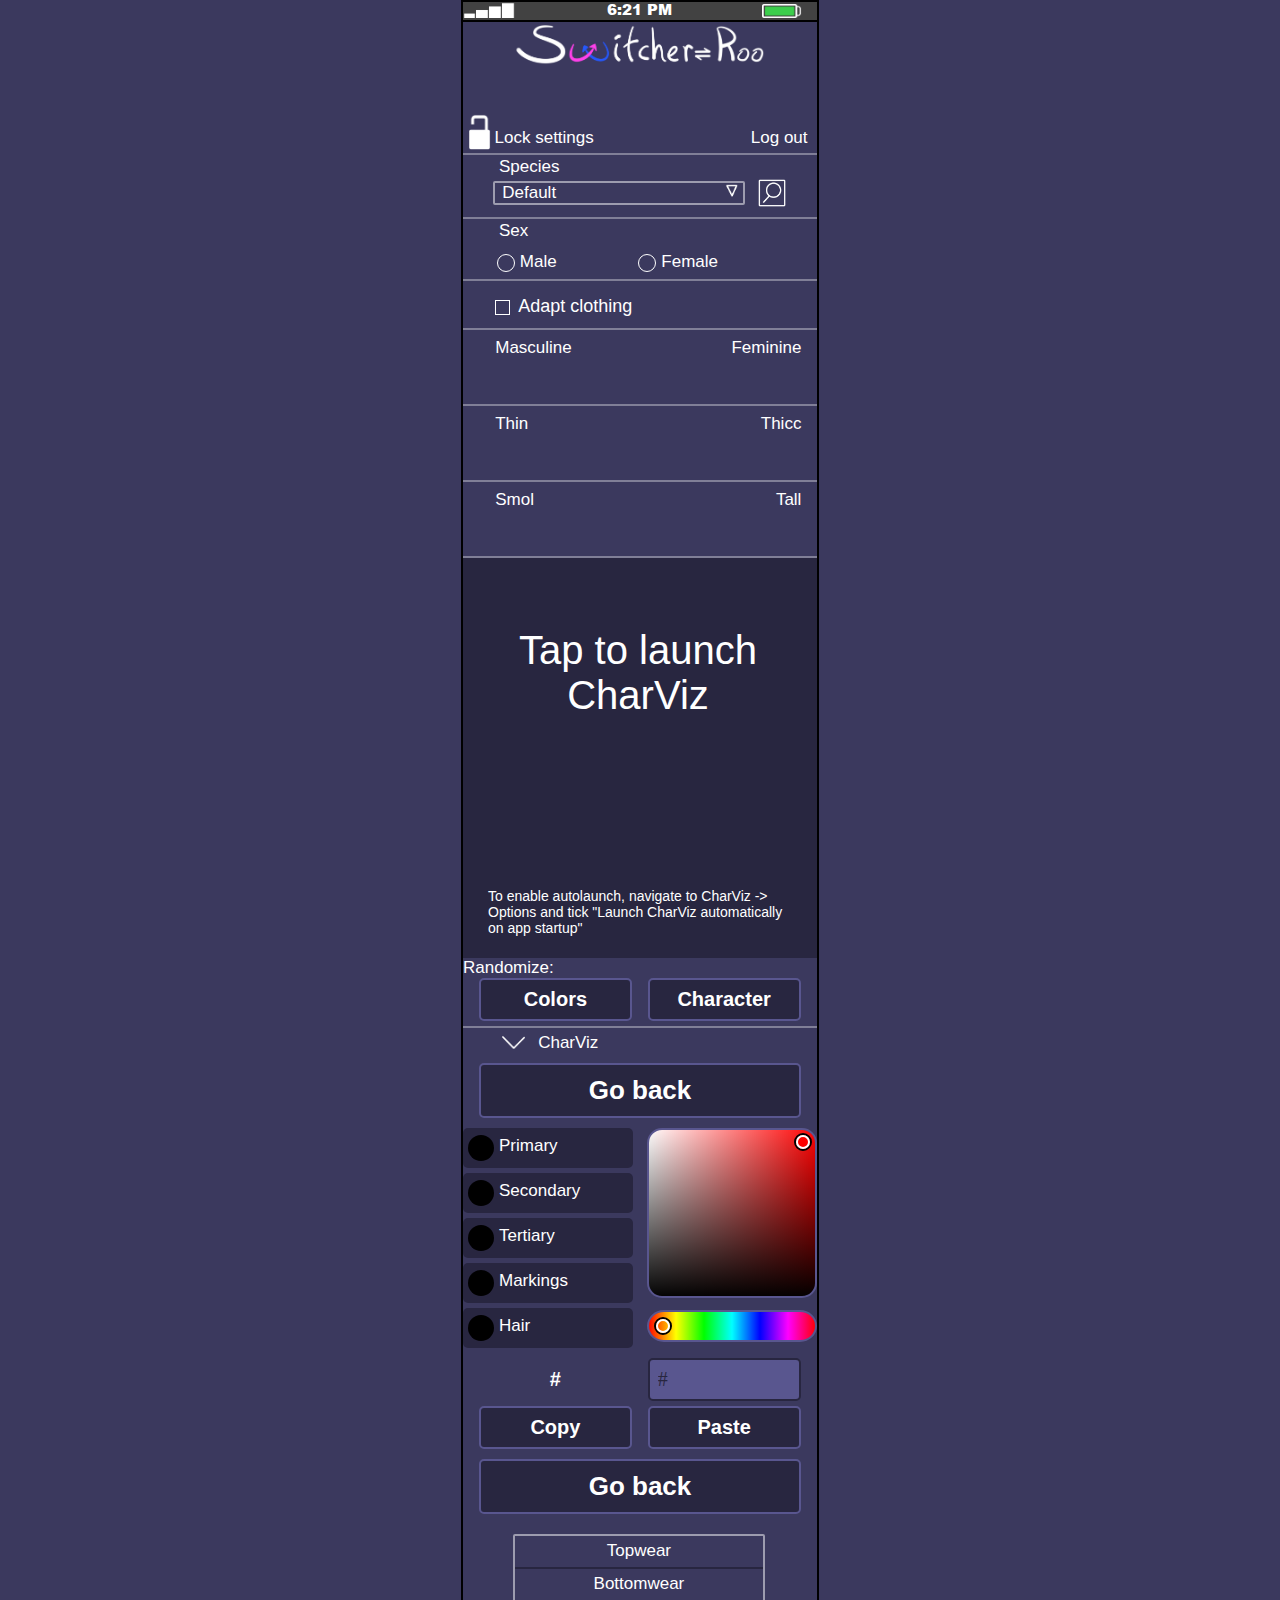
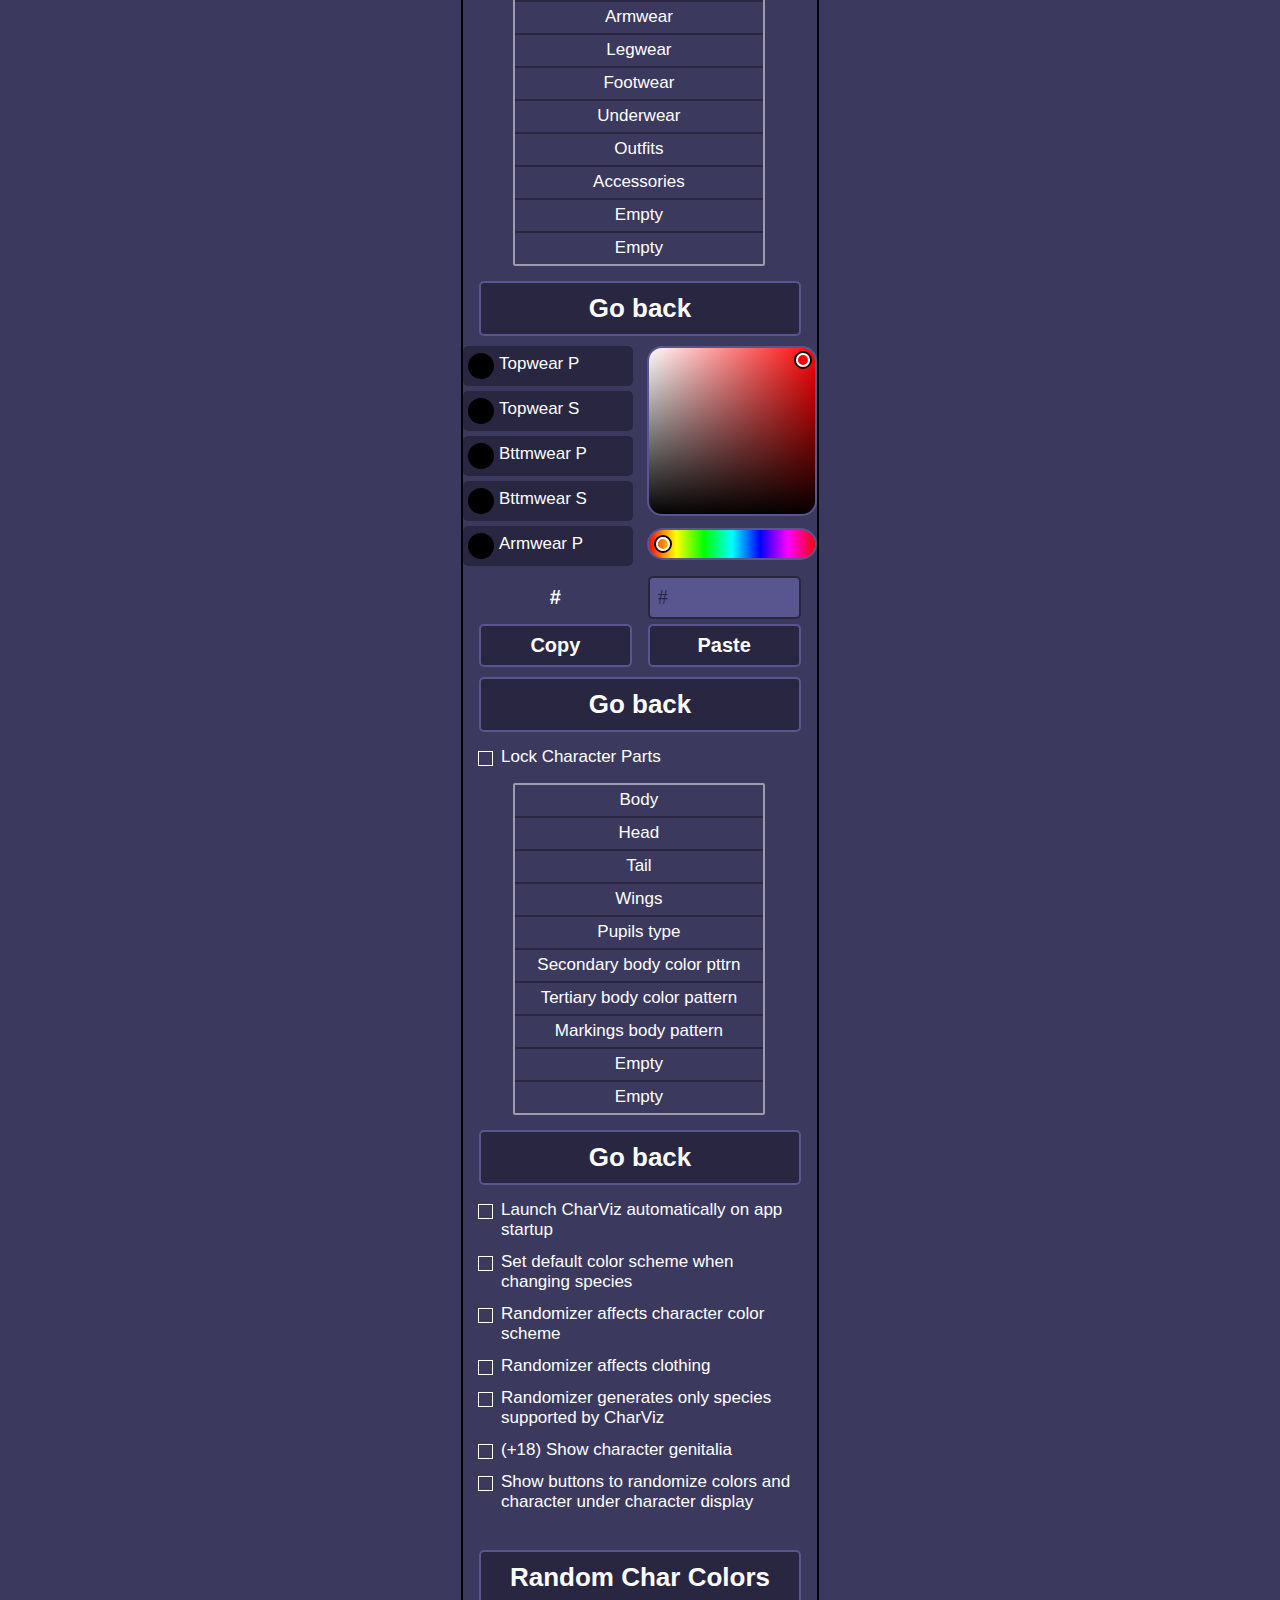
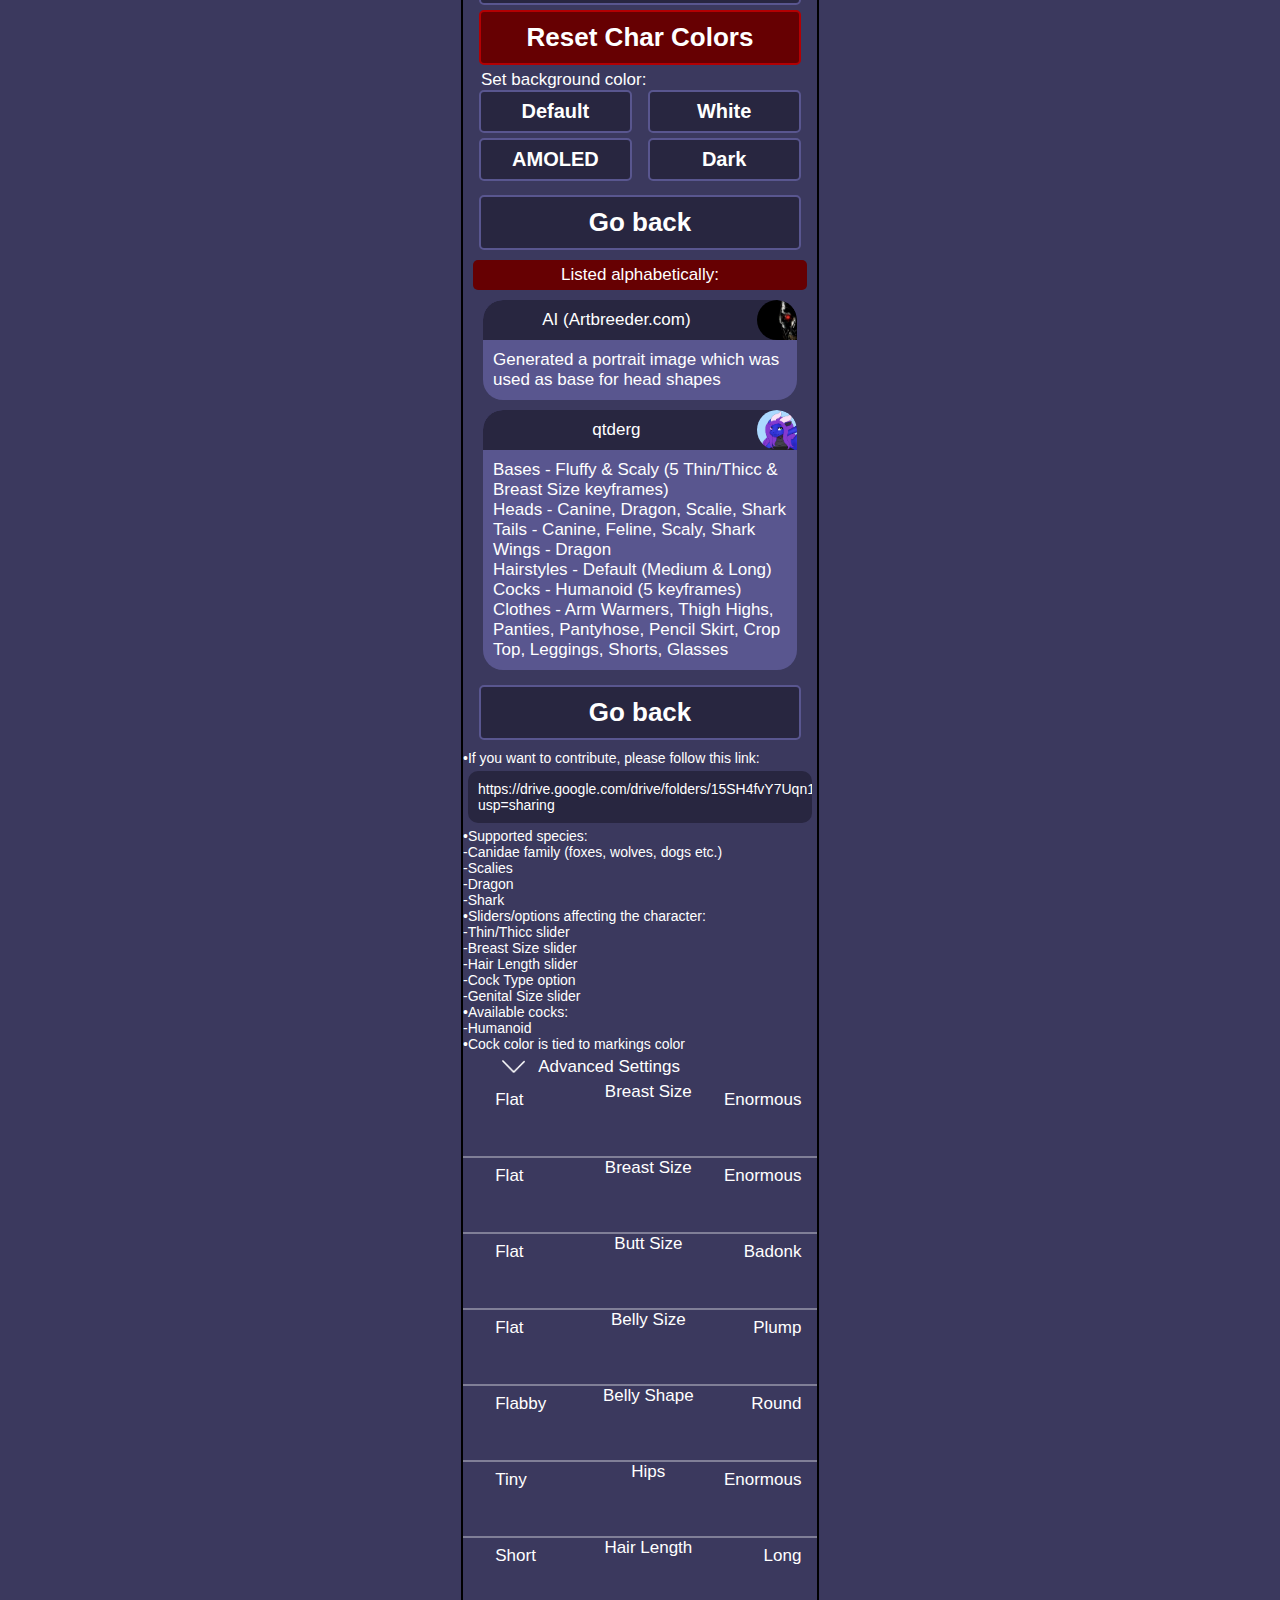
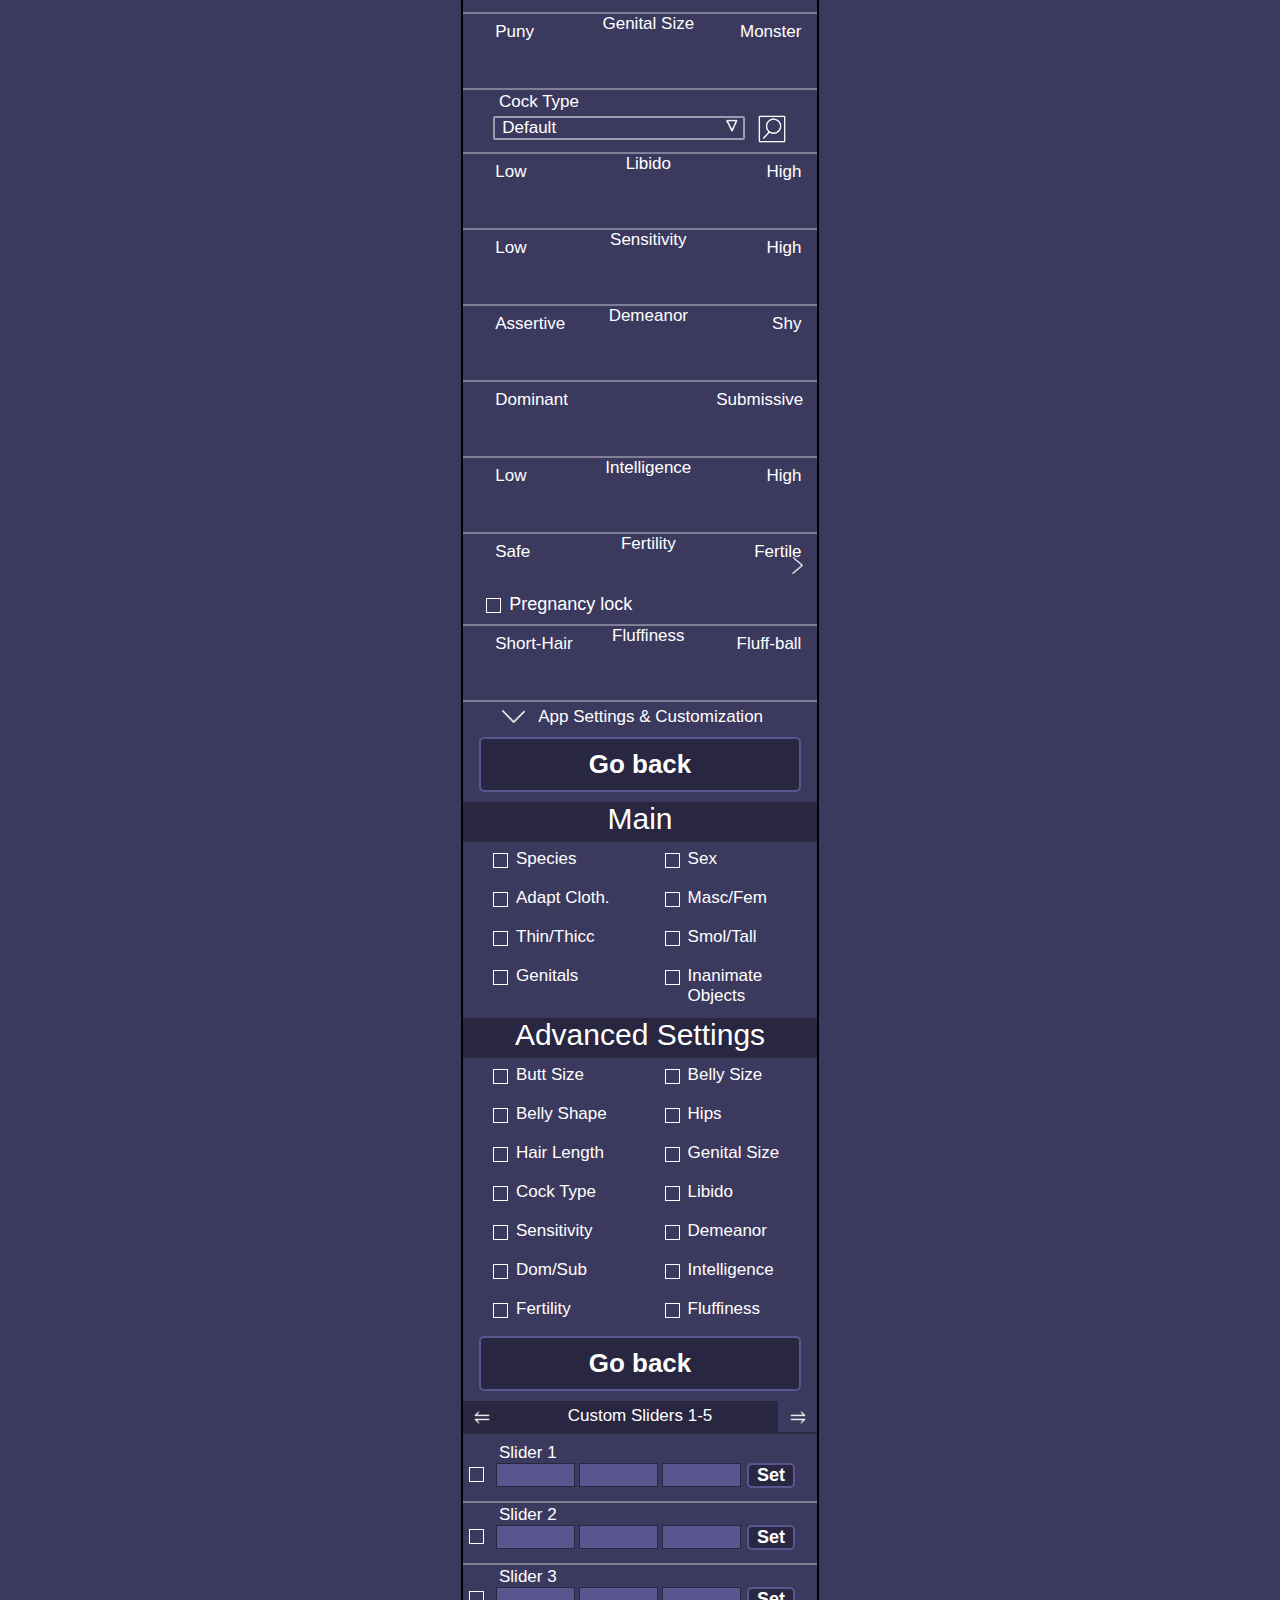
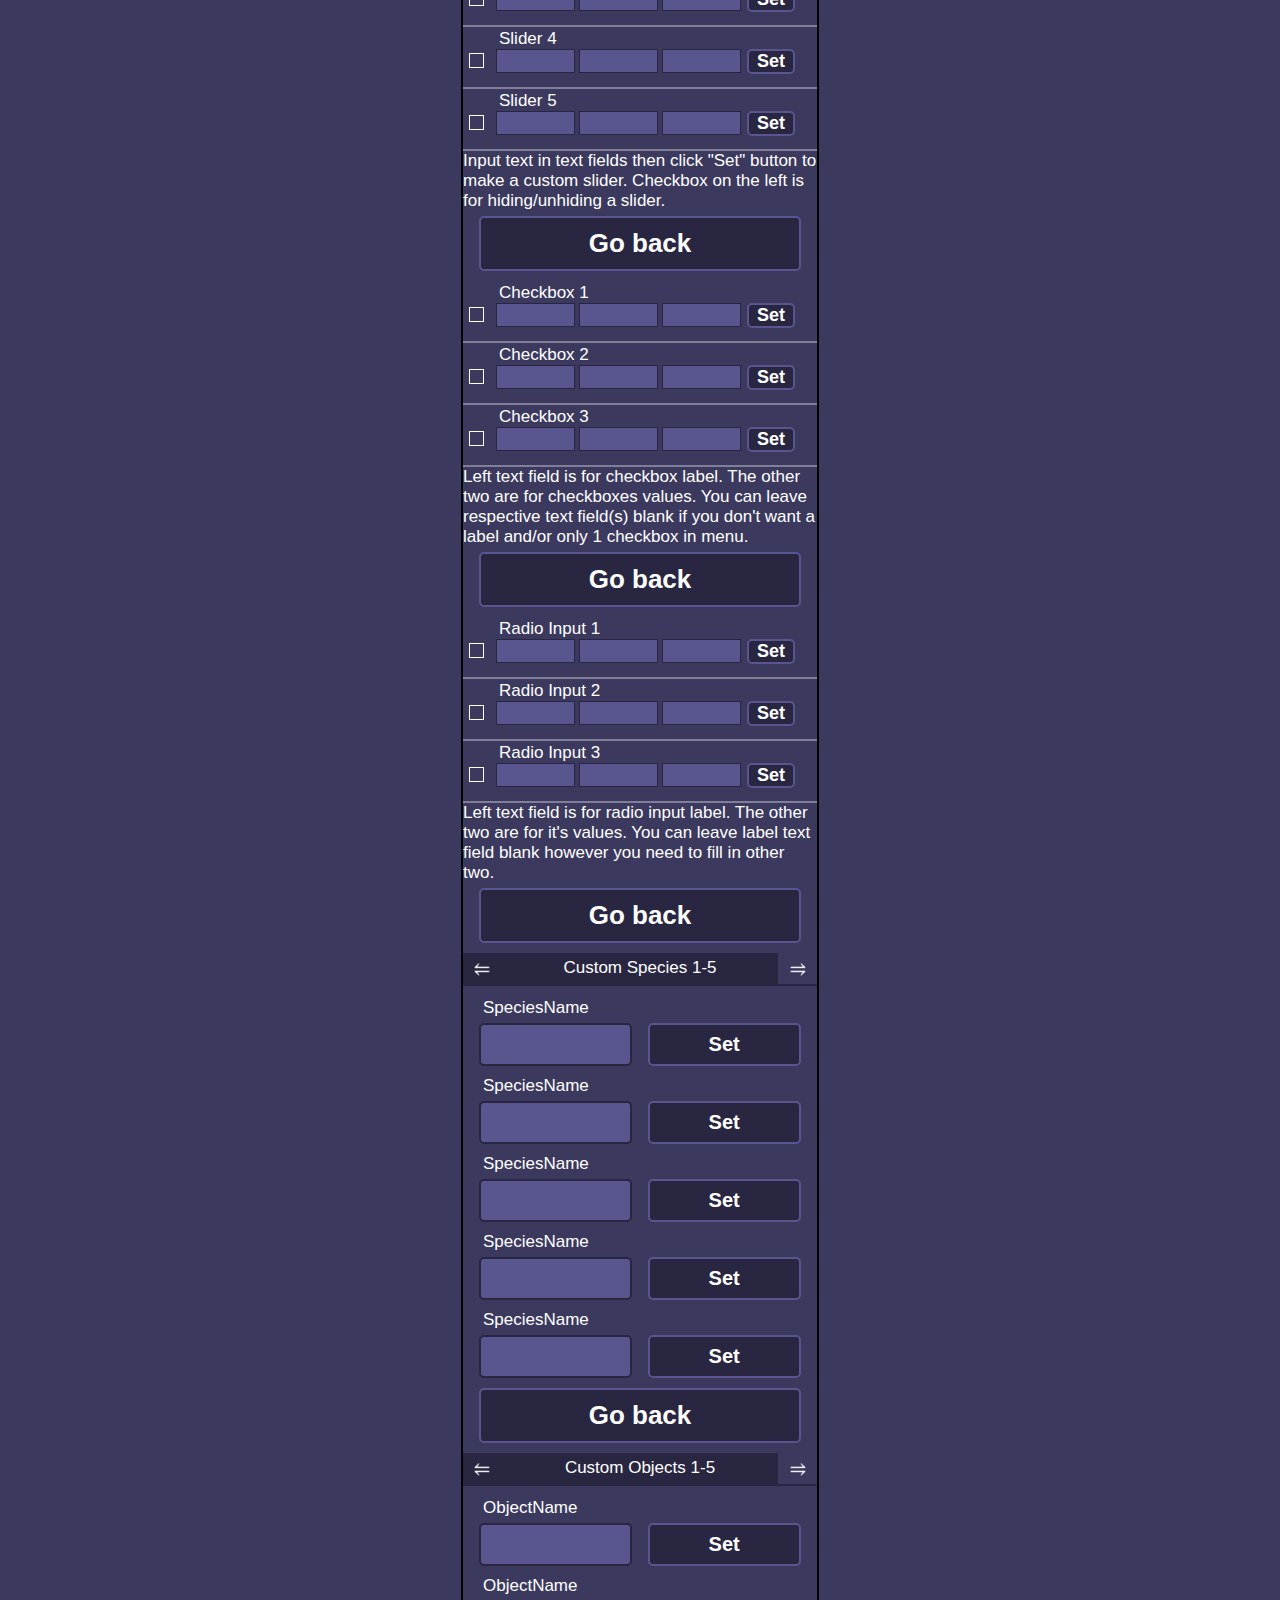
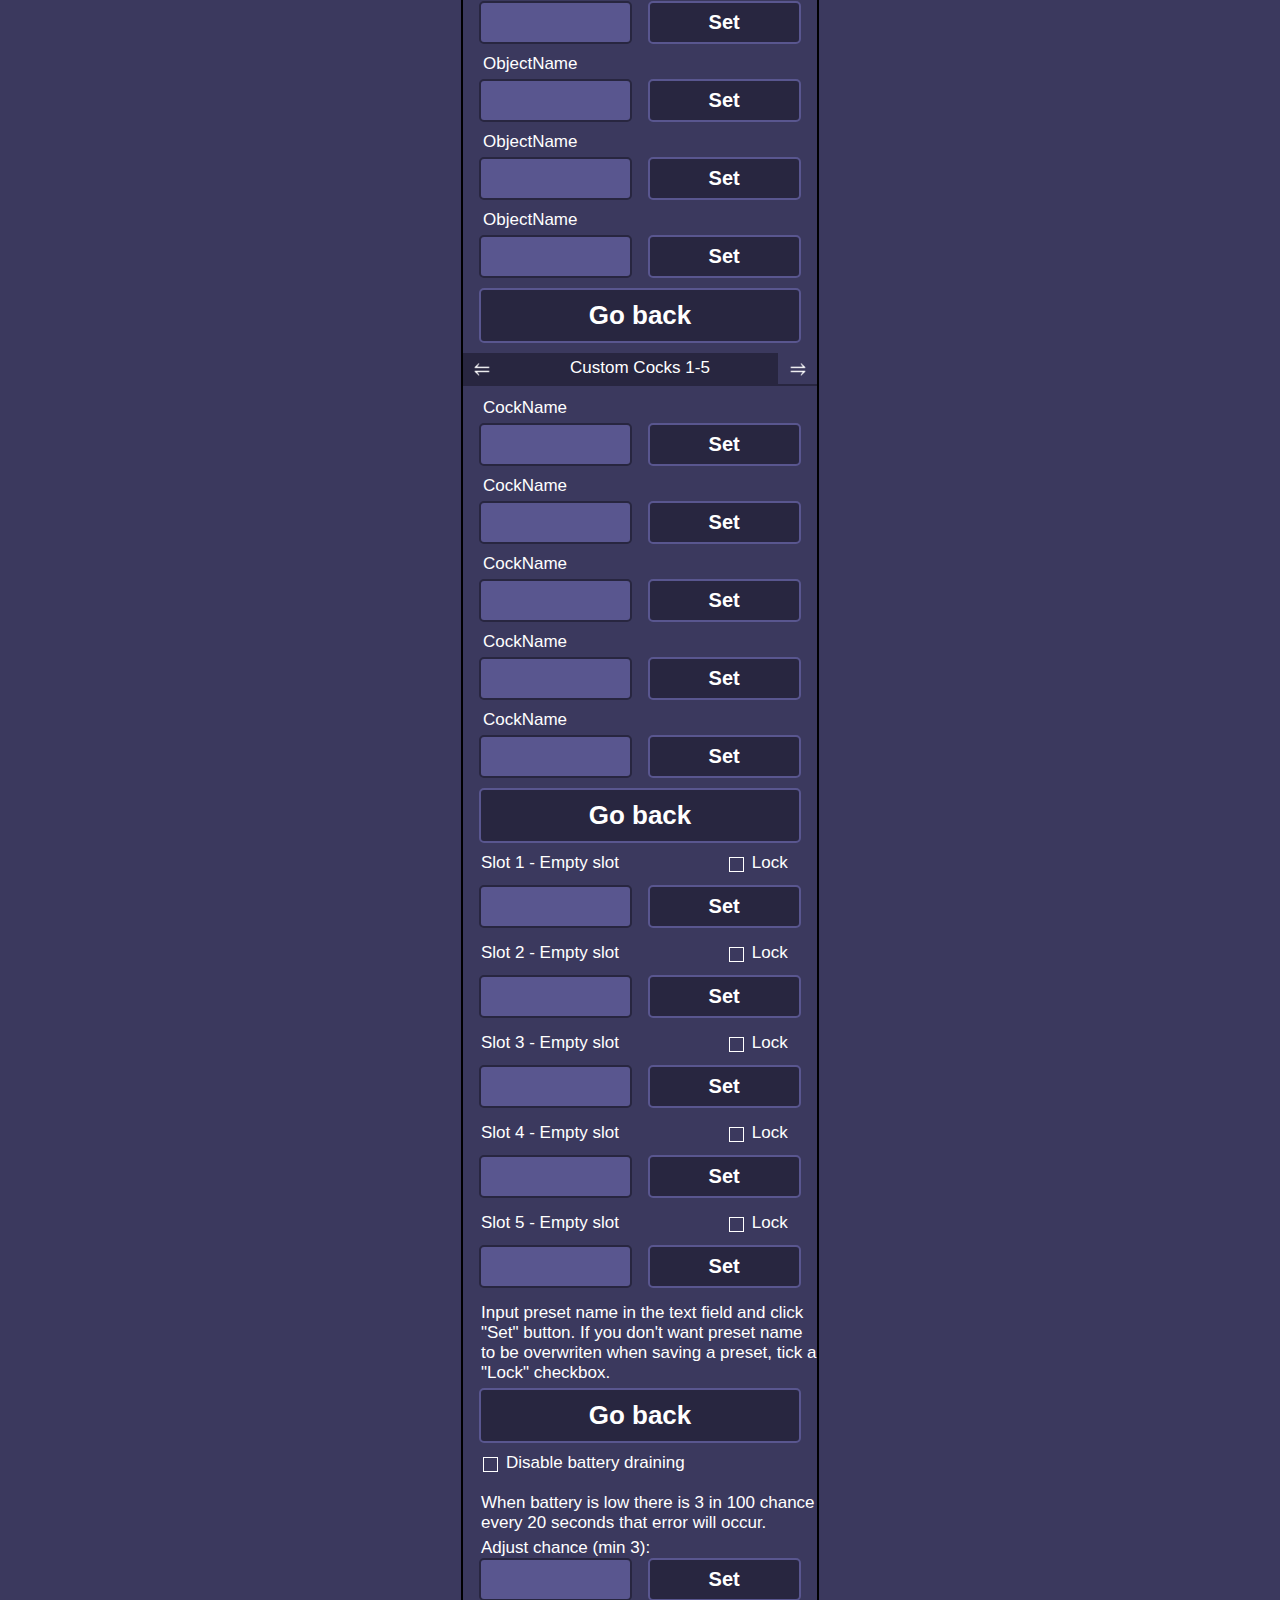
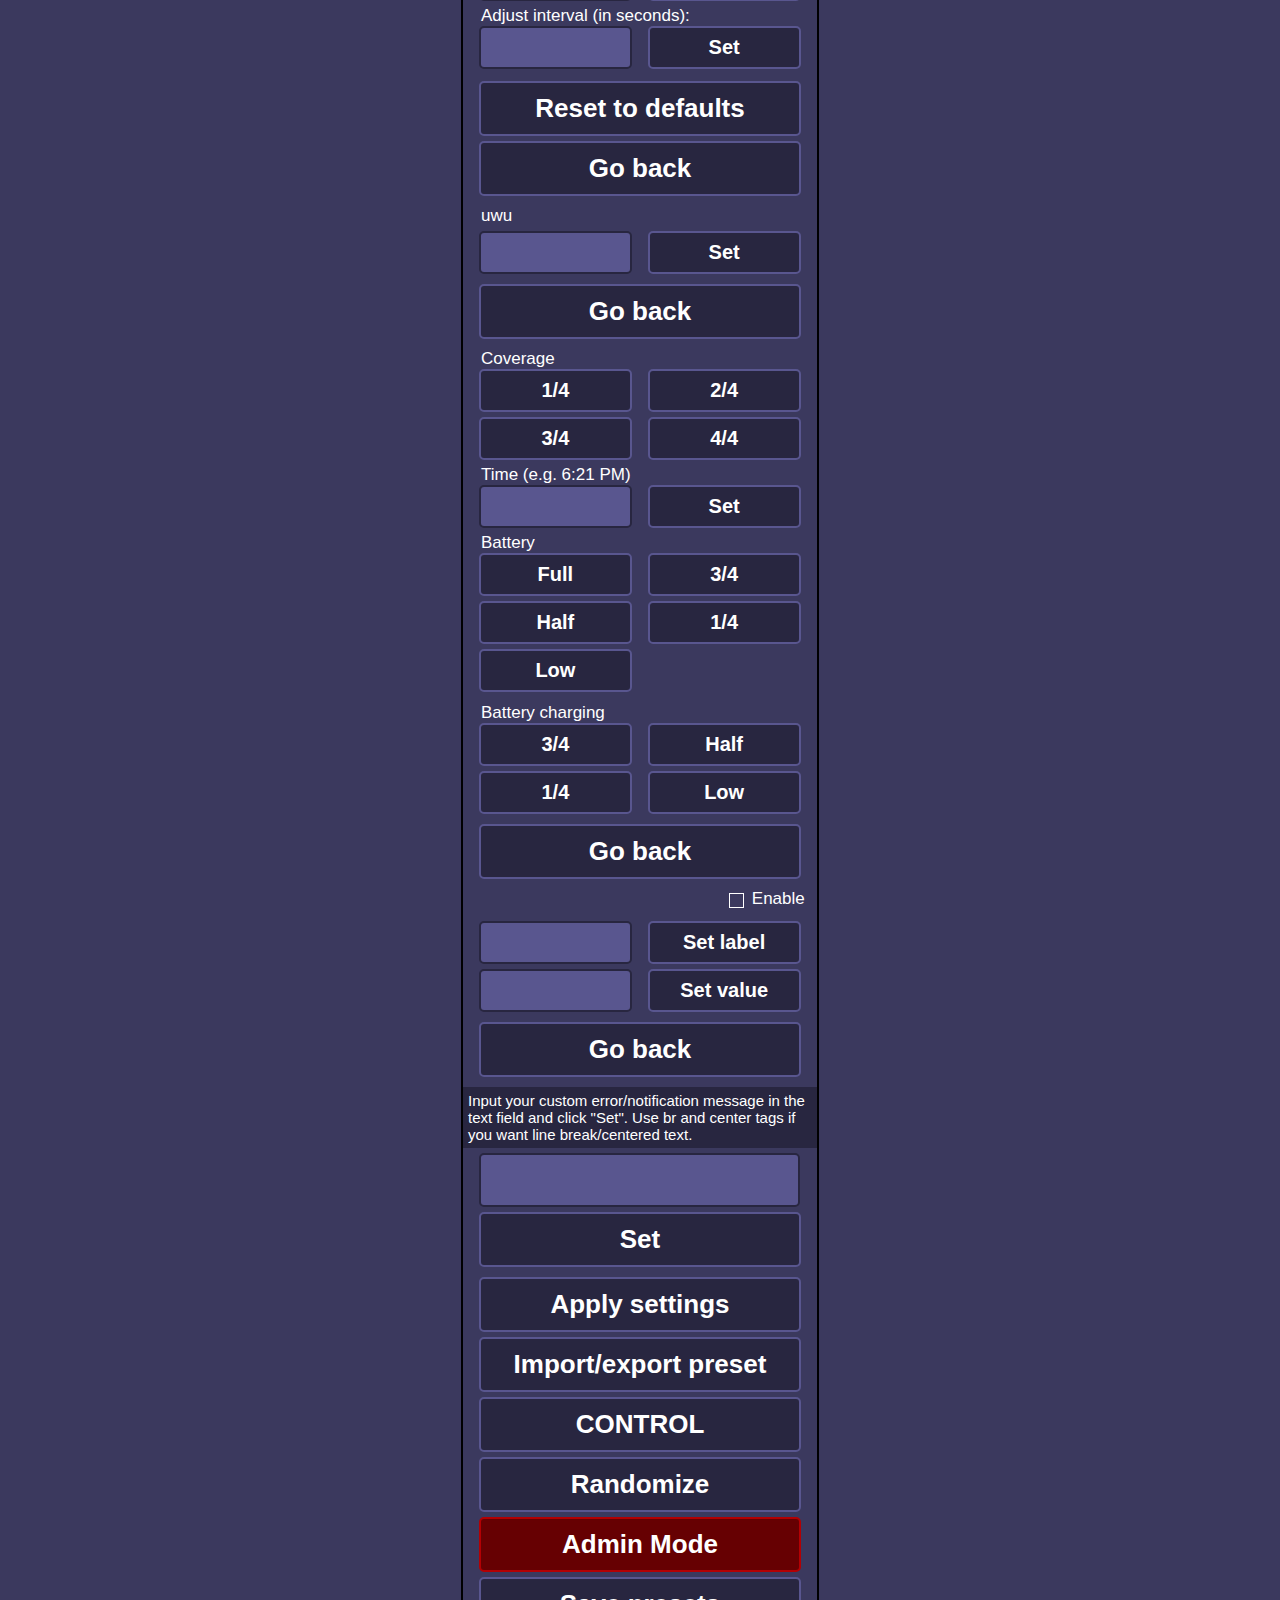
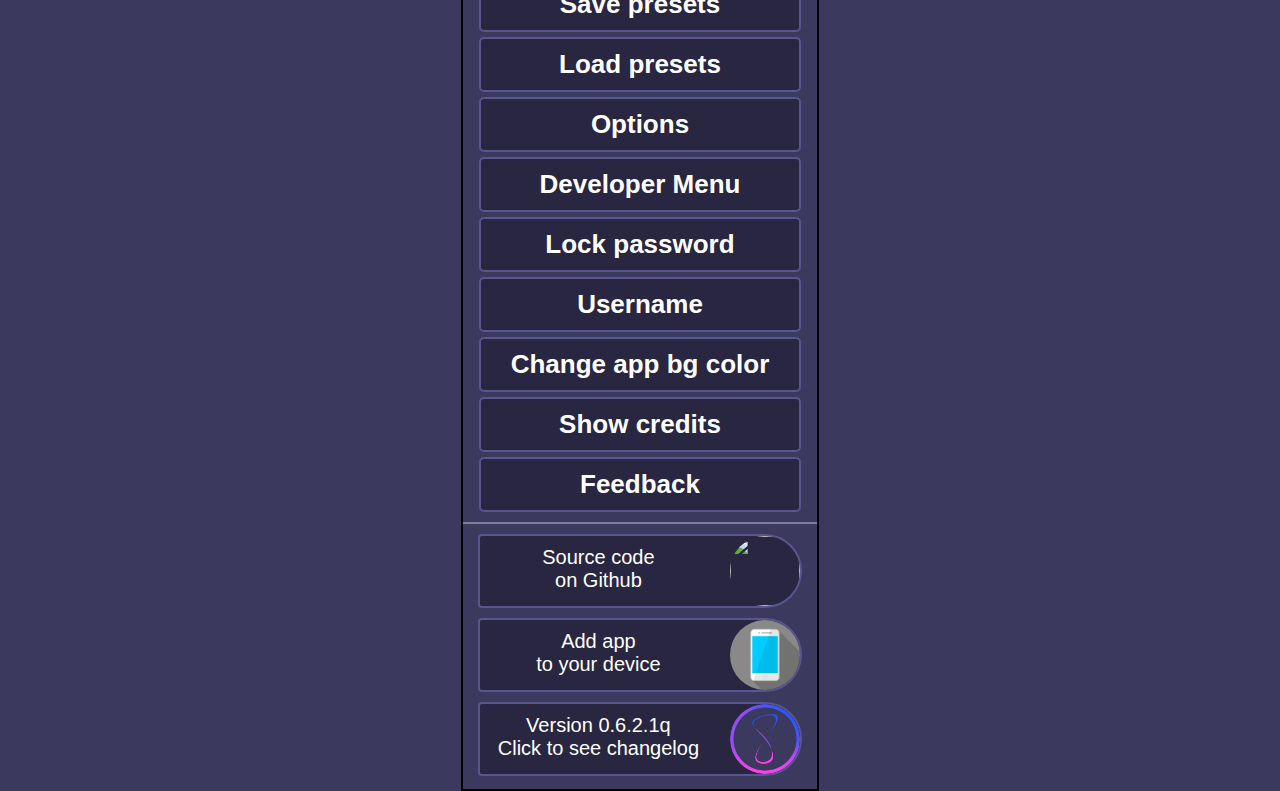
==== commit 7eb9f64a: "Minor update 7" ====
--- a/index.html
+++ b/index.html
@@ -17,7 +17,7 @@
 <meta name="twitter:image" content="https://qtderg.github.io/switcher-roo/images/twitter_card.png"/>
 
 <link rel='manifest' href='/switcher-roo/manifest.webmanifest'>
-<link rel="stylesheet" href="css/styles.css?v=1.3">  
+<link rel="stylesheet" href="css/styles.css?v=1.5">  
 <link rel="stylesheet" type="text/css" href="css/dhtmlxslider.css" id="defaultcss"/>
 <link rel="icon" type="image/png" href="images/favicon.png">
 <link rel="apple-touch-icon" href="images/touch-icon-iphone.png">
@@ -26,7 +26,7 @@
 <link rel="apple-touch-icon" sizes="167x167" href="images/touch-icon-ipad-retina.png">
 
 <script src="js/dhtmlxslider.js"></script>
-<script src="js/switcheroo.js?v=1.0.3"></script>
+<script src="js/switcheroo.js?v=1.1.1"></script>
 <script src="js/saveSlots.js?v=1.0.3"></script>
 <script src="js/slot0.js?v=1.0.0"></script>
 <script src="js/species.js?v=1.1.2"></script>
@@ -35,11 +35,11 @@
 <script src="js/iro.min.js"></script>
 <script src="js/color-scheme.min.js"></script>
 <script src="js/peerjs.min.js"></script>
-<script src="js/CONTROL.JS?v=1.0.6"></script>
+<script src="js/CONTROL.JS?v=1.0.9"></script>
 <script src="js/appStatus.js?v=1.0.0"></script>
-<script src="js/creativeMode.js?v=1.0.0"></script>
-<script src="js/charViz.js?v=1.0.2"></script>
-<script src="js/randomizer.js?v=1.0.2"></script>
+<script src="js/creativeMode.js?v=1.0.1"></script>
+<script src="js/charViz.js?v=1.1.1"></script>
+<script src="js/randomizer.js?v=1.0.3"></script>
 <script src="pwabuilder-sw.js"></script>
 <script>
 // This is the "Offline copy of pages" service worker
@@ -234,7 +234,7 @@
 		</div>
   	</div>
   
-	<div class="logOut">
+	<div class="logOut" id="logOut">
 	Log out&nbsp;&nbsp;</a>
 	</div>
 	
@@ -1629,8 +1629,6 @@
 		<div class="charVizDisplay charVizDisplayCharacter charVizDisplayHead charVizSpritesheetL" id="charVizDisplayHeadHairLines"></div>
 		
 		<div class="charVizDisplay charVizDisplayCloth charVizDisplayAccessories" id="charVizDisplayAccessoriesSlot1"></div>
-		<div class="charVizDisplay charVizDisplayCloth charVizDisplayAccessories" id="charVizDisplayAccessoriesSlot2"></div>
-		<div class="charVizDisplay charVizDisplayCloth charVizDisplayAccessories" id="charVizDisplayAccessoriesSlot3"></div>
 		
 		<!-- Inanimate TFs -->
 		<div class="charVizDisplay charVizDisplayCharacter charVizDisplayInanimateTF" id="charVizDisplayInanimateTFprimary"></div>
@@ -1639,13 +1637,18 @@
 		
 		<div class="charVizDisplay" id="charVizDisplayMessage">Species unsupported<div style="font-size:16px;padding-left: 15px;padding-top:150px">Supported species are listed in readme</div></div>
 		
+		<div class="charVizDisplay" id="charVizAIDisplayImage" style="display:none"></div>
+		
+		<div class="charVizDisplay" id="charVizAIDisplayMessage" style="display:none"></div>
+		
 		<div class="charVizDisplay" id="charVizLaunchMessage" onClick="charVizStartup()">Tap to launch CharViz<div style="font-size:14px;padding-left:15px;padding-right:15px;padding-top:170px">To enable autolaunch, navigate to CharViz -> Options and tick "Launch CharViz automatically on app startup"</div></div>
 		
 	</div>
 	
-	<div id="randomizeCharacterButtonsContainer" style="top:10px;position:relative">	
+	<div id="randomizeCharacterButtonsContainer" style="position:relative;float:left;width:100%">
+		<div style="float:left;width:100%">Randomize:</div>
 		<div class="mediumButton" onClick="randomizeCharacterColors()">Colors</div>	
-		<div class="mediumButton" onClick="randomizeCharacter()">Randomize</div>
+		<div class="mediumButton" onClick="randomizeCharacter()">Character</div>
 	</div>
 	
 </div>
@@ -2382,7 +2385,7 @@
 
 <div class="bigButton" onclick="toggleCharVizMenus(4)" style="margin-bottom:10px">Go back</div>
 
-<div class = "charVizCreditsEntry" style="text-align: center; background-color: #ff4550;margin-top:0">
+<div class = "charVizCreditsEntry" style="text-align:center;background-color:#660002;margin-top:0">
 Listed alphabetically:
 </div>
 
@@ -2939,6 +2942,21 @@
 	<div class="mediumButton" id="thirdSexButton" onclick="toggleMenus(9)">Define Third Sex</div>
 	<div class="mediumButton" id="creativeModeButton" onclick="toggleMenus(10)">Creative Mode</div>
 	
+	<div class="optionsCheckbox">
+	<label class="container">Enable Third Sex
+		<input type="checkbox" id="thirdSexCheckbox" onclick="toggleThirdSex()">
+		<span class="checkbox"></span>  
+	</label>
+	</div>
+	<br>
+	
+	<div class="optionsCheckbox">
+	<label class="container">Enable Creative Mode
+		<input type="checkbox" id="creativeModeCheckbox" onclick="toggleCreativeMode()">
+		<span class="checkbox"></span>  
+	</label>
+	</div>
+	
 </div>
 
 <div id="addRemoveSlidersContainer" class="menu-container">
@@ -3891,14 +3909,21 @@
 
 <div id="CreativeModeContainer" style="max-height:0px" class="menu-container">
 	
-	<div class="bigButton" onclick="toggleMenus(10)">Go back</div>
-	<div class="bigButton" onclick="toggleCreativeModeMenus(0)">Status bar</div>
-	<div class="bigButton" onclick="toggleCreativeModeMenus(1)">Custom dropdown</div>
-	<div class="bigButton" onclick="toggleCreativeModeMenus(2)">Custom notification</div>
-	
-	<div style="padding:10px;font-size:15px;background-color:#FF4550;margin-top:5px">
-	Notes: <br>
-	- When Creative Mode is enabled status bar is frozen (time clock is stopped, coverage won't change and battery won't deplete), <br> 
+	<div class="mediumButton" onclick="toggleMenus(10)">Go back</div>
+	<div class="mediumButton" onclick="toggleCreativeModeMenus(0)">Status bar</div>
+	<div class="mediumButton" onclick="toggleCreativeModeMenus(1)">Custom dropdown</div>
+	<div class="mediumButton" onclick="toggleCreativeModeMenus(2)">Custom notification</div>
+	
+	<div style="padding:5px;font-size:13px;background-color:#282640;margin-top:125px">
+	Creative Mode is meant for artists that want to get a screenshot of the app for use in their art. They might want to set the app up (eg. change hour or battery charge in status bar) that is not possible without the use of Inspect Element.
+	</div>
+	
+	<div style="padding:10px;font-size:19px;background-color:#282640;box-shadow:inset 0px 0px 0px 5px #ff4550;">
+		<p style="color:#ff4550;margin:0">Tip:</p>Enable "Always show "Processing" animation" in Options. The upper part of the UI looks empty without it.
+	</div>
+	
+	<div style="padding:10px;font-size:15px;background-color:#660002">
+	- When Creative Mode is enabled status bar is frozen (clock is stopped, coverage won't change and battery won't deplete), <br> 
 	- Any Creative Mode specific changes made will not persist upon restarting the app.
 	</div>
 	
@@ -3980,7 +4005,7 @@
 
 <div class="bigButton" id="appStatusButton" onClick="showAppStatusOptions()">Import/export preset</div>
 
-	<div id="appStatusChoiceContainer" style="overflow:hidden;transition-duration:0.75s">
+	<div id="appStatusChoiceContainer" style="overflow:hidden;transition-duration:0.75s;max-height:0px">
 	
 		<div class="bigButton" onClick="appStatusGoBack()">Go back</div>
 		<div style="margin-top:5px"></div>
@@ -3988,9 +4013,8 @@
 		<div class="mediumButton" onClick="appStatusShowExportOptions()">Export</div>
 				
 	</div>
-	<script>document.getElementById("appStatusChoiceContainer").style.maxHeight='0px';</script>
-	
-	<div id="appStatusImportOptionsContainer" style="overflow:hidden;transition-duration:0.75s">
+	
+	<div id="appStatusImportOptionsContainer" style="overflow:hidden;transition-duration:0.75s;max-height:0px">
 	
 		<div id="appStatusImportMessage" style="padding-left:18px;margin-top:5px;">Insert App Preset and click Import</div>
 		<input id="importAppStatusTextField" class="bigTextField" value="">
@@ -4000,9 +4024,8 @@
 		<div style="padding-left:18px;margin-top:5px;">Remember to save your current preset before importing!</div>
 				
 	</div>
-	<script>document.getElementById("appStatusImportOptionsContainer").style.maxHeight='0px';</script>
-	
-	<div id="appStatusExportOptionsContainer" style="overflow:hidden;transition-duration:0.75s">
+	
+	<div id="appStatusExportOptionsContainer" style="overflow:hidden;transition-duration:0.75s;max-height:0px">
 	
 		<div id="appStatusCopyMessage" style="padding-left:18px;margin-top:5px;">App Preset: (click to copy)</div>
 		<div id="appStatus" onClick="appStatusCopy('appStatus')">&nbsp;</div>
@@ -4010,32 +4033,25 @@
 		<div class="mediumButton" onClick="exportAppStatus()">Export</div>
 				
 	</div>
-	<script>document.getElementById("appStatusExportOptionsContainer").style.maxHeight='0px';</script>
-	
-<div class="bigButton" id="CONTROLButton" onClick="CONTROLshowConnectToServer()">CONTROL</div>
-
-	<div id="CONTROLconnectToServerContainer" style="overflow:hidden;transition-duration:0.75s">
+	
+<div class="bigButton" id="CONTROLButton" onClick="menuNavigation2('Show', 'CONTROLmenu-connectToServer', 200, 'Hide', 'CONTROLButton')">CONTROL</div>
+
+	<div id="CONTROLmenu-connectToServer" style="overflow:hidden;transition-duration:0.75s;max-height:0px">
 	
 		<div id="CONTROLconnectToServerStatus" style="padding-left:18px;font-size:15px;">Status: Waiting for user input...</div>
 		<div style="margin-top:5px"></div>
 		<div class="bigButton" id="CONTROLconnectToServerButton" onClick="connectToServer()">Connect to server</div>
 		<div style="margin-top:5px"></div>
-		<div class="mediumButton" onClick="CONTROLgoBack()">Go back</div>
-		<div class="mediumButton" id="CONTROLproceedButton" onClick="CONTROLshowChoice()">Proceed</div>
+		<div class="mediumButton" onClick="menuNavigation2('Hide', 'CONTROLmenu-connectToServer', 200, 'Show', 'CONTROLButton')">Go back</div>
+		<div class="mediumButton" id="CONTROLproceedButton" onClick="CONTROLproceedToRoleChoice()" style="background-color:#424242;border:2px solid #b0b0b0;cursor:not-allowed">Proceed</div>
 		<div style="margin-top:55px"></div>
-		<div class="bigButton" id="whatsThisButton" onClick="CONTROLshowTutorial()">What's this?</div>
-				
-	</div>
-	<script>
-		document.getElementById("CONTROLconnectToServerContainer").style.maxHeight='0px';
-		document.getElementById("CONTROLproceedButton").style.backgroundColor='#424242';
-		document.getElementById("CONTROLproceedButton").style.border='2px solid #b0b0b0';
-		document.getElementById("CONTROLproceedButton").style.cursor='not-allowed';
-	</script>
-	
-	<div id="CONTROLtutorialContainer" style="overflow:hidden;transition-duration:0.75s">
-	
-		<div class="bigButton" onClick="CONTROLgoBackFromTutorial()">Go back</div>
+		<div class="bigButton" id="whatsThisButton" onClick="menuNavigation('CONTROLmenu-connectToServer', 'CONTROLmenu-tutorial', 550); OwO()">What's this?</div>
+		
+	</div>
+	
+	<div id="CONTROLmenu-tutorial" style="overflow:hidden;transition-duration:0.75s;max-height:0px">
+	
+		<div class="bigButton" onClick="menuNavigation('CONTROLmenu-tutorial', 'CONTROLmenu-connectToServer', 200)">Go back</div>
 		
 		<div style="padding:10px;font-size:14px;">
 			CONTROL is a feature, that lets two users connect to each other. There are two roles:<br>
@@ -4051,57 +4067,57 @@
 			• Master:<br>
 			- Paste peer ID<br>
 			- Click "Join" button<br>
-			All changes Master makes will be reflected on sub's side in realtime
-		</div>
-		
-		<div style="padding:10px;font-size:15px;background-color:#FF4550">
-			CONTROL feature will not work if direct connection between users can't be made for whatever reason (closed ports, firewall, symmetric NAT etc.)
-		</div>
-		
-		<div style="padding:10px;font-size:14px;">
-			It is recommended that you set an username first. Click a button labelled "Username" below. If the button is missing, make sure "Hide Username button" in options is unticked. <br> Note: If you want to use CONTROL Chat feature you need to set up an username.
-		</div>
+			All changes Master makes will be reflected on sub's side in realtime<br>
+			<br>
+			It is recommended that you set an username first. Click a button labelled "Username" below. If the button is missing, make sure "Hide Username button" in options is unticked. 
+			<br>
+			<span style='color:#FF4550;'>Note: If you want to use CONTROL Chat feature you need to set up an username.</span>
+		</div>
+		
+	</div>
+
+	<div id="CONTROLmenu-roleChoice" style="overflow:hidden;transition-duration:0.75s;max-height:0px">
+	
+		<div class="bigButton" onClick="menuNavigation('CONTROLmenu-roleChoice', 'CONTROLmenu-connectToServer', 200)">Go back</div>
+		<div style="padding-left:18px;margin-top:5px;margin-bottom:5px;">Choose your role:</div>
+		<div class="mediumButton" onClick="menuNavigation('CONTROLmenu-roleChoice', 'CONTROLmenu-masterRole', 270); replaceThisText()">Master</div>
+		<div class="mediumButton" onClick="menuNavigation('CONTROLmenu-roleChoice', 'CONTROLmenu-subRole', 290)">Sub</div>
 				
 	</div>
-	<script>document.getElementById("CONTROLtutorialContainer").style.maxHeight='0px';</script>
-
-	<div id="CONTROLchoiceContainer" style="overflow:hidden;transition-duration:0.75s">
-	
-		<div class="bigButton" onClick="CONTROLgoBackFromChoice()">Go back</div>
-		<div style="padding-left:18px;margin-top:5px;margin-bottom:5px;">Choose your role:</div>
-		<div class="mediumButton" onClick="CONTROLshowConnectOptions()">Master</div>
-		<div class="mediumButton" onClick="CONTROLshowReveiveOptions()">Sub</div>
-				
-	</div>
-	<script>document.getElementById("CONTROLchoiceContainer").style.maxHeight='0px';</script>
-	
-	<div id="CONTROLconnectContainer" style="overflow:hidden;transition-duration:0.75s">
+	
+	<div id="CONTROLmenu-masterRole" style="overflow:hidden;transition-duration:0.75s;max-height:0px">
 		
 		<div id="CONTROLconnectToPeerStatus" style="padding-left:18px;font-size:15px;">Status: Waiting for user input...</div>
 		<div style="padding-left:18px;margin-top:5px;">Peer ID:</div>
 		<input id="connectToPeerTextField" class="bigTextField" value="">
 		<div style="margin-top:5px"></div>
-		<div class="mediumButton" onClick="CONTROLgoBackFromConnectOptions()">Go back</div>
+		<div class="mediumButton" onClick="menuNavigation('CONTROLmenu-masterRole', 'CONTROLmenu-roleChoice', 140)">Go back</div>
 		<div class="mediumButton" onClick="join()">Join</div>
-		<div style="padding-left:18px;margin-top:5px;">Remember to save your current settings!</div>
-				
-	</div>
-	<script>document.getElementById("CONTROLconnectContainer").style.maxHeight='0px';</script>
-	
-	<div id="CONTROLreceiveContainer" style="overflow:hidden;transition-duration:0.75s">
+		<div style="padding-left:18px;margin-top:5px;animation: warning-anim2 2s infinite ease-in-out;">Remember to save your current settings!</div>
+		
+		<div style="padding:10px;font-size:15px;background-color:#660002">
+			This feature will not work if direct connection between users can't be made for whatever reason (closed ports, firewall, symmetric NAT)
+		</div>
+		
+	</div>
+	
+	<div id="CONTROLmenu-subRole" style="overflow:hidden;transition-duration:0.75s;max-height:0px">
 	
 		<div id="peerIDCopyMessage" style="padding-left:18px;margin-top:5px;">Your peer ID: (click to copy)</div>
 		<div id="peerID" onClick="CONTROLcopyPeerID('peerID')">&nbsp;</div>
-		<div class="mediumButton" id="CONTROLgoBackFromHostOptionsButton" onClick="CONTROLgoBackFromReceiveOptions()">Go back</div>
+		<div class="mediumButton" id="CONTROLgoBackFromHostOptionsButton" onClick="menuNavigation('CONTROLmenu-subRole', 'CONTROLmenu-roleChoice', 140)">Go back</div>
 		<div class="mediumButton" id="CONTROLhostSessionButton" onClick="host()">Host</div>
 		<div id="controlSubTutorial" style="padding-left:18px;margin-top:5px;">Click "Host" button then send PeerID to person you want to connect to you</div>
-				
-	</div>
-	<script>document.getElementById("CONTROLreceiveContainer").style.maxHeight='0px';</script>
-	
-	<div id="CONTROLmasterContainer" style="overflow:hidden;transition-duration:0.75s;border:3px solid rgb(255, 69, 80);">
-	
-		<div style="margin-top:5px;text-align:center;font-size:30px;color:#ff4500">CONTROL panel</div>
+		
+		<div style="padding:10px;font-size:15px;background-color:#660002">
+			This feature will not work if direct connection between users can't be made for whatever reason (closed ports, firewall, symmetric NAT)
+		</div>
+		
+	</div>
+	
+	<div id="CONTROLmasterContainer" style="overflow:hidden;transition-duration:0.75s;max-height:0px">
+	
+		<div style="margin-top:5px;text-align:center;font-size:30px;color:#ff4550">CONTROL panel</div>
 		<div id="CONTROLmasterMessage" style="padding-left:18px;margin-top:5px;font-size:16px">CONTROL session is active. You're master.</div>
 		<div id="CONTROLmasterMessageSubName" style="padding-left:18px;margin-top:5px;">&nbsp;</div>
 		<div style="padding-left:18px;margin-top:5px;">Change your sub's lock password:</div>
@@ -4114,49 +4130,45 @@
 		</div>
 		
 	</div>
-	<script>document.getElementById("CONTROLmasterContainer").style.maxHeight='0px';document.getElementById("CONTROLmasterContainer").style.border='0';</script>
-	
-	<div id="CONTROLchangeSubsPasswordContainer" style="overflow:hidden;transition-duration:0.75s">
+	
+	<div id="CONTROLchangeSubsPasswordContainer" style="overflow:hidden;transition-duration:0.75s;max-height:0px">
 		
 		<div id="CONTROLchangeSubsPasswordMessage" style="padding-left:18px;margin-top:5px;">Enter password:</div>
 		<input id="CONTROLchangeSubsPasswordTextField" class="bigTextField" value="">
 		<div style="margin-top:5px"></div>
 		<div class="mediumButton" onClick="goBackCONTROLchangeSubsPassword()">Cancel</div>
 		<div class="mediumButton" onClick="CONTROLchangeSubsPassword()">Proceed</div>
-		<div class="section-info warning-animation" style="margin-top:5px;background-color:#ff4550;float:left;width:100%">
+		<div class="section-info warning-animation" style="margin-top:5px;background-color:#660002;float:left;width:100%">
 		Warning: Password is stored in plain text on user device which you're connected to, so do not reuse password you're using on any websites/applications!
 		</div>
 		
 	</div>
-	<script>document.getElementById("CONTROLchangeSubsPasswordContainer").style.maxHeight='0px';</script>
-	
-	<div id="COTNROLchatMainContainer" style="overflow:hidden;transition-duration:0.75s">
-	
-		<div class="CONTROLchangelogContainer" id="CONTROLchatContainer" style="height: 190px;">
+	
+	<div id="COTNROLchatMainContainer" style="overflow:hidden;transition-duration:0.75s;max-height:0px">
+	
+		<div class="CONTROLchangelogContainer" id="CONTROLchatContainer" style="height: 190px">
 			<div class="CONTROLchangelogButton" onClick="clearChat()">Clear</div>
 			<div id="CONTROLchatNoUsernameError" style="text-align:center; float:left; width: 60%; padding-top:5px; padding-bottom:5px; background-color:#59568f">CONTROL Chat</div>
 			<div class="CONTROLchangelogButton" onClick="toggleCONTROLchat()" id="showHideChatButton">Hide</div>
-			<div id="CONTROLchatlog" class="CONTROLchangelog" style="border-bottom: 2px solid #59568f;min-height: 120px;"> &nbsp;</div>
+			<div id="CONTROLchatlog" class="CONTROLchangelog" style="border-bottom: 2px solid #59568f;min-height: 120px">&nbsp;</div>
 			<input id="CONTROLchatWriteMessage" value="">
-			<div class="CONTROLchangelogButton" onClick="CONTROLsendChatMessage()" style="float:right;padding-top: 6px;padding-bottom: 6px;">Send</div>
-		</div>
-	
-	</div>
-	<script>document.getElementById("COTNROLchatMainContainer").style.maxHeight='0px';</script>
-	
-	<div id="CONTROLsubContainer" style="overflow:hidden;transition-duration:0.75s">
+			<div class="CONTROLchangelogButton" onClick="CONTROLsendChatMessage()" style="float:right;padding-top: 6px;padding-bottom: 6px">Send</div>
+		</div>
+	
+	</div>
+	
+	<div id="CONTROLsubContainer" style="overflow:hidden;transition-duration:0.75s;max-height:0px">
 
 		<div class="CONTROLchangelogContainer" id="CONTROLchangelogContainer" style="margin-top:14px">
 			<div class="CONTROLchangelogButton" onClick="clearChangelog()">Clear</div>
-			<div style="text-align:center; float:left; width: 60%; padding-top:5px; padding-bottom:5px; background-color:#59568f"> CONTROL Changelog </div>
+			<div style="text-align:center; float:left; width: 60%; padding-top:5px; padding-bottom:5px; background-color:#59568f">CONTROL Changelog</div>
 			<div class="CONTROLchangelogButton" onClick="toggleChangelog()" id="showHideChangelogButton">Hide</div>
-			<div id="CONTROLchangelog" class="CONTROLchangelog"> &nbsp;</div>
-		</div>
-		<div id="CONTROLsubMessage" style="padding-left:18px;margin-top:5px;">CONTROL session is active. You're sub.</div>
-		<div id="CONTROLsubMessageMasterName" style="padding-left:18px;margin-top:5px;">&nbsp;</div>
+			<div id="CONTROLchangelog" class="CONTROLchangelog">&nbsp;</div>
+		</div>
+		<div id="CONTROLsubMessage" style="padding-left:18px;margin-top:5px">CONTROL session is active. You're sub.</div>
+		<div id="CONTROLsubMessageMasterName" style="padding-left:18px;margin-top:5px">&nbsp;</div>
 				
 	</div>
-	<script>document.getElementById("CONTROLsubContainer").style.maxHeight='0px';</script>
 	
 <div class="bigButton" id="randomizeButton" onClick="randomizeCharacter()">Randomize</div>
 
@@ -4224,9 +4236,9 @@
 document.getElementById("goBack").style.marginTop='0px';
 </script>
 
-		<div class="optionsCheckboxes" id="optionsList">
-		
-			<div>
+		<div class="optionsCheckboxesContainer" id="optionsList" style="max-height:0">
+		
+			<div class="optionsCheckbox">
 			<label class="container">Enable CONTROL
 				<input type="checkbox" id="CONTROLbuttonCheckbox" onclick="toggleCONTROLButton()">
 				<span class="checkbox"></span>  
@@ -4234,7 +4246,7 @@
 			</div>
 			<br>
 			
-			<div>
+			<div class="optionsCheckbox">
 			<label class="container">(Beta Feature) Enable CharViz
 				<input type="checkbox" id="charVizCheckbox" onclick="toggleCharViz()">
 				<span class="checkbox"></span>  
@@ -4242,7 +4254,7 @@
 			</div>
 			<br>
 		
-			<div>
+			<div class="optionsCheckbox">
 			<label class="container">Enable Randomizer
 				<input type="checkbox" id="randomizerCheckbox" onclick="toggleRandomizer()">
 				<span class="checkbox"></span>  
@@ -4250,7 +4262,7 @@
 			</div>
 			<br>
 			
-			<div>
+			<div class="optionsCheckbox">
 			<label class="container">Change app appearance when settings are locked
 				<input type="checkbox" id="appAppearanceCheckbox" onclick="toggleAppAppearance()">
 				<span class="checkbox"></span>  
@@ -4258,7 +4270,7 @@
 			</div>
 			<br>
 			
-			<div>
+			<div class="optionsCheckbox">
 			<label class="container">Enable app presets sharing
 				<input type="checkbox" id="appStatusCheckbox" onclick="toggleAppStatus()">
 				<span class="checkbox"></span>  
@@ -4266,15 +4278,15 @@
 			</div>
 			<br>
 			
-			<div>
-			<label class="container">Enable Third Sex
-				<input type="checkbox" id="thirdSexCheckbox" onclick="toggleThirdSex()">
+			<div class="optionsCheckbox">
+			<label class="container">Disable side margins/borders
+				<input type="checkbox" id="disableBorderCheckbox" onclick="toggleBorder()">
 				<span class="checkbox"></span>  
 			</label>
 			</div>
 			<br>
 			
-			<div>
+			<div class="optionsCheckbox">
 			<label class="container">Enable Desktop Mode
 				<input type="checkbox" id="desktopModeCheckbox" onclick="toggleDesktopMode()">
 				<span class="checkbox"></span>  
@@ -4282,7 +4294,7 @@
 			</div>
 			<br>
 			
-			<div>
+			<div class="optionsCheckbox">
 			<label class="container">Show Breast Size slider when Male Sex is selected
 				<input type="checkbox" id="showBreastSizeMaleCheckbox" onclick="toggleBreastSizeMaleOption()">
 				<span class="checkbox"></span>  
@@ -4290,7 +4302,7 @@
 			</div>
 			<br>
 			
-			<div>
+			<div class="optionsCheckbox">
 			<label class="container">Show Genital Size slider when Female Sex is selected
 				<input type="checkbox" id="showGenitalSizeFemaleCheckbox" onclick="toggleGenitalSizeFemaleOption()">
 				<span class="checkbox"></span>  
@@ -4298,7 +4310,7 @@
 			</div>
 			<br>
 			
-			<div>
+			<div class="optionsCheckbox">
 			<label class="container">Always show "Processing" animation
 				<input type="checkbox" id="alwaysShowCheckbox" onclick="toggleAlwaysShowAnim()">
 				<span class="checkbox"></span>  
@@ -4306,7 +4318,7 @@
 			</div>
 			<br>
 			
-			<div>
+			<div class="optionsCheckbox">
 			<label class="container">Modern logo and "Processing" animation
 				<input type="checkbox" id="newStyleCheckbox" onclick="toggleNewStyle()">
 				<span class="checkbox"></span>  
@@ -4314,7 +4326,7 @@
 			</div>
 			<br>
 			
-			<div>
+			<div class="optionsCheckbox">
 			<label class="container">Hide Lock password button
 				<input type="checkbox" id="lockPasswordCheckbox" onclick="hideLockPasswordButton()">
 				<span class="checkbox"></span>  
@@ -4322,7 +4334,7 @@
 			</div>			
 			<br>
 			
-			<div>
+			<div class="optionsCheckbox">
 			<label class="container">Hide Username button
 				<input type="checkbox" id="hideUsernameCheckbox" onclick="hideUsernameFuntion()">
 				<span class="checkbox"></span>  
@@ -4330,31 +4342,15 @@
 			</div>			
 			<br>
 			
-			<div>
+			<div class="optionsCheckbox">
 			<label class="container">Hide Feedback button
 				<input type="checkbox" id="hideFeedbackCheckbox" onclick="hideFeedbackButton()">
 				<span class="checkbox"></span>  
 			</label>
 			</div>			
 			<br>
-						
-			<div>
-			<label class="container">Turn off user greetings
-				<input type="checkbox" id="hideUGCheckbox" onclick="toggleUserGreetings()">
-				<span class="checkbox"></span>  
-			</label>
-			</div>
-			<br>
-
-			<div>
-			<label class="container">Enable Creative Mode
-				<input type="checkbox" id="creativeModeCheckbox" onclick="toggleCreativeMode()">
-				<span class="checkbox"></span>  
-			</label>
-			</div>
-			<br>
-			
-			<div>
+			
+			<div class="optionsCheckbox">
 			<label class="container">Show Developer Menu button
 				<input type="checkbox" id="devMenuCheckbox" onclick="toggleDevMenu()">
 				<span class="checkbox"></span>  
@@ -4362,7 +4358,7 @@
 			</div>
 			<br>
 			
-			<div>
+			<div class="optionsCheckbox">
 			<label class="container">Show Apply settings button
 				<input type="checkbox" id="applySettingsCheckbox" onclick="toggleApplySettingsButton()">
 				<span class="checkbox"></span>  
@@ -4370,7 +4366,7 @@
 			</div>
 			<br>
 			
-			<div>
+			<div class="optionsCheckbox">
 			<label class="container">Hide footer
 				<input type="checkbox" id="hideFooterCheckbox" onclick="hideFooter()">
 				<span class="checkbox"></span>  
@@ -4378,8 +4374,8 @@
 			</div>
 			<br>
 			
-			<div>
-			<label class="container">Enable changing app background
+			<div class="optionsCheckbox">
+			<label class="container">Enable option to change app background color
 				<input type="checkbox" id="appBackgroundCheckbox" onclick="toggleAppBackgroundButton()">
 				<span class="checkbox"></span>  
 			</label>
@@ -4387,10 +4383,6 @@
 			<br>
 			
 		</div>
-		<script>
-			document.getElementById("optionsList").style.maxHeight='0';
-			document.getElementById("optionsList").style.marginTop='0';
-		</script>
 
 <div class="bigButton" id="devMenuButton" onClick="showDevMenu()">Developer Menu</div>
 
@@ -4510,6 +4502,21 @@
 	<div class="mediumButton" id="cancelChangeUsernameButton" onClick="cancelChangeUsername()">Go back</div>
 	<div class="mediumButton" id="clearUsernameButton" onClick="clearUsername()">Delete</div>
 	
+	<div>
+	<label class="container">Turn off user greetings
+		<input type="checkbox" id="hideUGCheckbox" onclick="toggleUserGreetings()">
+		<span class="checkbox"></span>  
+	</label>
+	</div>
+	<br>
+	
+	<div>
+	<label class="container">Show username instead of "Log out" text
+		<input type="checkbox" id="swapUsernameLogoutCheckbox" onclick="toggleSwapUsername()">
+		<span class="checkbox"></span>  
+	</label>
+	</div>
+	
 </div>
 <script>document.getElementById("enterUsernameContainer").style.maxHeight='0px';document.getElementById("enterUsernameContainer").style.marginTop='0px'</script>
 
@@ -4610,7 +4617,7 @@
 	</div>
 	</a>
 	
-	<a href="https://github.com/QTDerg/switcher-roo/issues/1">
+	<a href="https://github.com/QTDerg/switcher-roo/discussions/4">
 	<div class="credits-entry-mini" style="border:2px solid #ff4550">
 
 		<div class="credits-text-mini">
@@ -4649,7 +4656,7 @@
 	</div>
 	</a>
 	
-	<div class="section-info" style="margin-top:5px;background-color:#ff4550;float:left;width:100%">
+	<div class="section-info" style="margin-top:5px;background-color:#660002;float:left;width:100%">
 	Platforms marked with red border require you to register at said platform, before you can post your feedback.
 	</div>
 
@@ -4872,6 +4879,8 @@
 showOrHideCONTROLButton();
 showOrHideAppStatusButton();
 showOrHideCreativeModeMenu();
+showOrHideBorder();
+tickOrUntickCheckboxes();
 setBGColorOnInit();
 setAppBGColorOnInit();
 checkThirdSexStatus();
--- a/css/styles.css
+++ b/css/styles.css
@@ -103,7 +103,6 @@
 	float: left;
 	font-size: 16px;
 	background: linear-gradient(to right, #3b395e 0%, #3b395e 99%, #282640 99%, #282640 100%);
-	transition-duration: 0.5s;
 }
 
 .speciesEntryRight {
@@ -115,7 +114,6 @@
 	float: right;
 	font-size: 16px;
 	background: linear-gradient(to left, #3b395e 0%, #3b395e 99%, #282640 99%, #282640 100%);
-	transition-duration: 0.5s;
 }
 
 .speciesEntryLeftLast {
@@ -126,7 +124,6 @@
 	float: left;
 	font-size: 16px;
 	background: linear-gradient(to right, #3b395e 0%, #3b395e 99%, #282640 99%, #282640 100%);
-	transition-duration: 0.5s;
 }
 
 .speciesEntryRightLast {
@@ -137,7 +134,6 @@
 	float: right;
 	font-size: 16px;
 	background: linear-gradient(to left, #3b395e 0%, #3b395e 99%, #282640 99%, #282640 100%);
-	transition-duration: 0.5s;
 }
 
 .speciesEntryLeft:hover,.speciesEntryLeftLast:hover {
@@ -146,6 +142,20 @@
 
 .speciesEntryRight:hover, .speciesEntryRightLast:hover {
 	background: linear-gradient(to left, #59568f 0%, #59568f 99%, #282640 99%, #282640 100%);
+}
+
+.speciesEntryLast {
+	width: 100%;
+	height: 26px;
+	text-align: center;
+	padding-top: 8px;
+	float: right;
+	font-size: 16px;
+	background-color: #3b395e;
+}
+
+.speciesEntryLast:hover {
+	background-color: #59568f;
 }
 
 .speciesEntryText {
@@ -380,7 +390,7 @@
 .container2 {
 	text-align: center;
 	height: 60px;
-	border-bottom: 3px solid #73728C;
+	border-bottom: 2px solid #807F97;
 }
 
 .processingText {
@@ -492,7 +502,7 @@
 
 .selectMenuContainer {
 	width: 100%;
-	height: 40px;
+	margin-bottom: 5px;
 	float: left;
 }
 
@@ -545,27 +555,27 @@
 }
 
 .menu {
-	border-bottom: 3px solid #73728C;	
+	border-bottom: 2px solid #807F97;	
 	text-align: center;
 	height: 60px;
 }
 .menuSmall {
-	border-bottom: 3px solid #73728C;	
+	border-bottom: 2px solid #807F97;	
 	text-align: center;
 	height: 45px;
 }
 .menuBig {
-	border-bottom: 3px solid #73728C;	
+	border-bottom: 2px solid #807F97;	
 	text-align: center;
 	height: 340px;
 }
 .menuBig2 {
-	border-bottom: 3px solid #73728C;	
+	border-bottom: 2px solid #807F97;	
 	text-align: center;
 	height: 220px;
 }
 .menuSlider {
-	border-bottom: 3px solid #73728C;	
+	border-bottom: 2px solid #807F97;	
 	text-align: center;
 	max-height: 60px;
 	padding-bottom: 15px;
@@ -573,32 +583,30 @@
 	overflow: hidden;	
 }
 .menuFirst {	
-	border-bottom: 3px solid #73728C;	
+	border-bottom: 2px solid #807F97;	
+	text-align: center;
+	transition: 1s;
+	overflow: hidden;
+	width: 100%;
+}
+.menuInanimateObjects {
+	border-bottom: 2px solid #807F97;	
 	text-align: center;
 	height: 62px;
 	transition: 1s;
 	overflow: hidden;
 	width: 100%;
 }
-.menuInanimateObjects {
-	border-bottom: 3px solid #73728C;	
-	text-align: center;
-	height: 62px;
-	transition: 1s;
-	overflow: hidden;
-	width: 100%;
-}
 .menuSliderFertility {
-	border-bottom: 3px solid #73728C;	
+	border-bottom: 2px solid #807F97;	
 	text-align: center;
 	max-height: 98px;
 	transition-duration: 0.5s;	
 	overflow: hidden;	
 }
 .menuCharViz {
-	border-bottom: 3px solid #73728C;
-	text-align: center;
-	padding: 15px;
+	border-bottom: 2px solid #807F97;
+	text-align: center;
 	overflow: hidden;
 }
 
@@ -611,7 +619,6 @@
 	height: 400px;
 	margin: auto;
 	background-color: #282640;
-	border: 2px solid #59568f;
 	transition-duration: 0.5s;
 	position: relative;
 	overflow: hidden;
@@ -619,7 +626,6 @@
 
 .charVizDisplay {
 	position: absolute;
-	left: -15px;
 	top: -30px;
 	width: 330px;
 	height: 440px;
@@ -657,6 +663,15 @@
 }
 #charVizLaunchMessage:hover {
 	background-color: #59568f !important;
+}
+#charVizAIDisplayMessage {
+	font-size:30px;
+	padding-left: 15px;
+	padding-top:150px;
+	background: rgba(40, 38, 64, 0.5);
+	text-align: center;
+	/*-webkit-text-stroke: 2px black;
+	paint-order: stroke fill;*/
 }
 .charVizSpritesheetL { /* style for spritesheets - lines */
 	background-size: 500% 100% !important;
@@ -847,14 +862,14 @@
 	height:30px;
 	font-size:18px;
 }
-.optionsCheckboxes{
-	text-align: center;	
-	margin-top: 15px;
-	margin-left:7px;
+.optionsCheckboxesContainer{
+	text-align: center;
 	font-size:18px;
 	overflow: hidden;
-	max-height: 580px;
 	transition-duration: 0.75s;
+}
+.optionsCheckbox{
+	margin-left:10px;
 }
 .lockSettingsPasswordMenu{
 	margin-top: 15px;
@@ -1178,7 +1193,7 @@
 
 .footerContainer {
 	margin-top: 10px;
-	border-top: 3px solid #73728C;
+	border-top: 2px solid #807F97;
 	padding-bottom: 10px;
 	overflow: hidden;
 	transition-duration: 0.75s;
@@ -1798,4 +1813,35 @@
 .menu-container {
 	overflow: hidden;
 	transition-duration: 0.5s;
+}
+
+.warning-animation {
+	animation: warning-anim 3s infinite;
+}
+
+@keyframes warning-anim {
+  0% {
+    background-color: #ff4550;
+  }
+  50% {
+    background-color: #660002;
+  }
+  100% {
+    background-color: #ff4550;
+  }
+}
+
+@keyframes warning-anim2 {
+  0% {
+    color: #ffffff;
+  }
+  15% {
+    color: #ff4550;
+  }
+  30% {
+    color: #ffffff;
+  }
+  100% {
+    color: #ffffff;
+  }
 }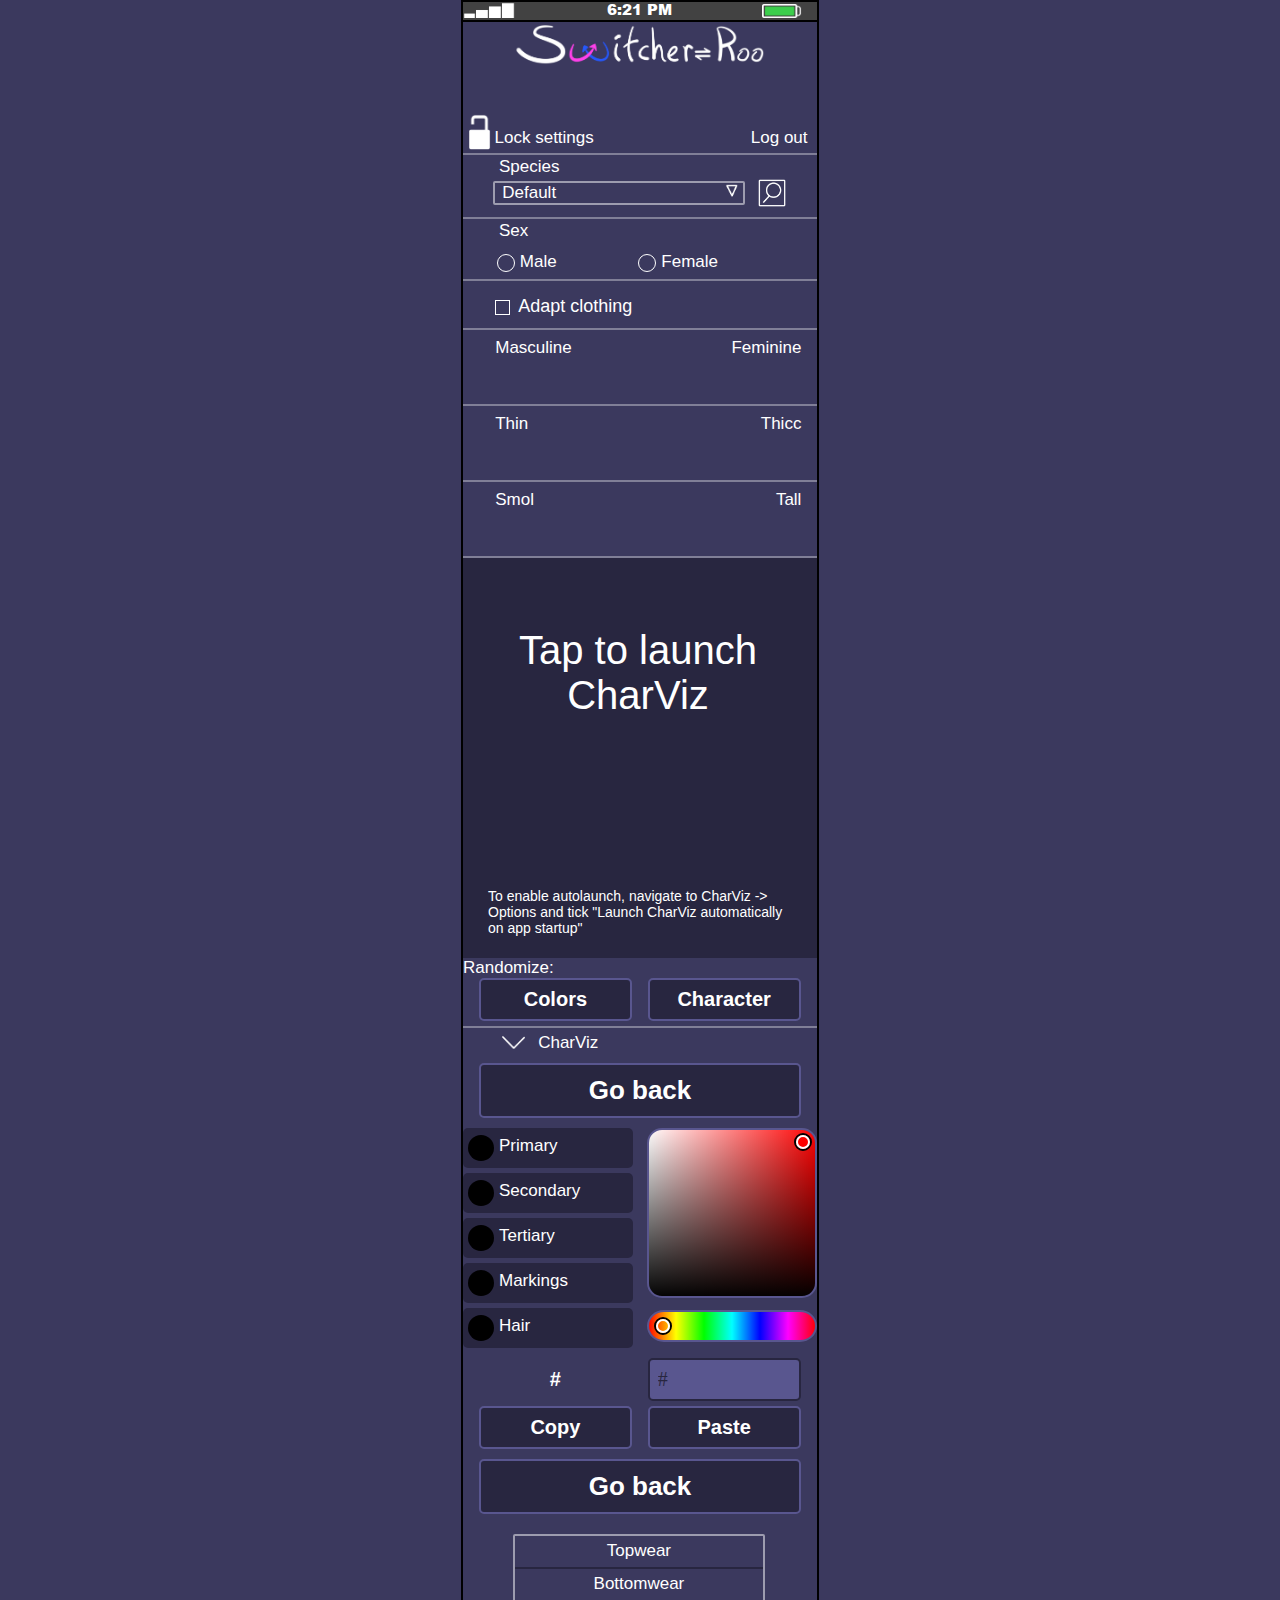
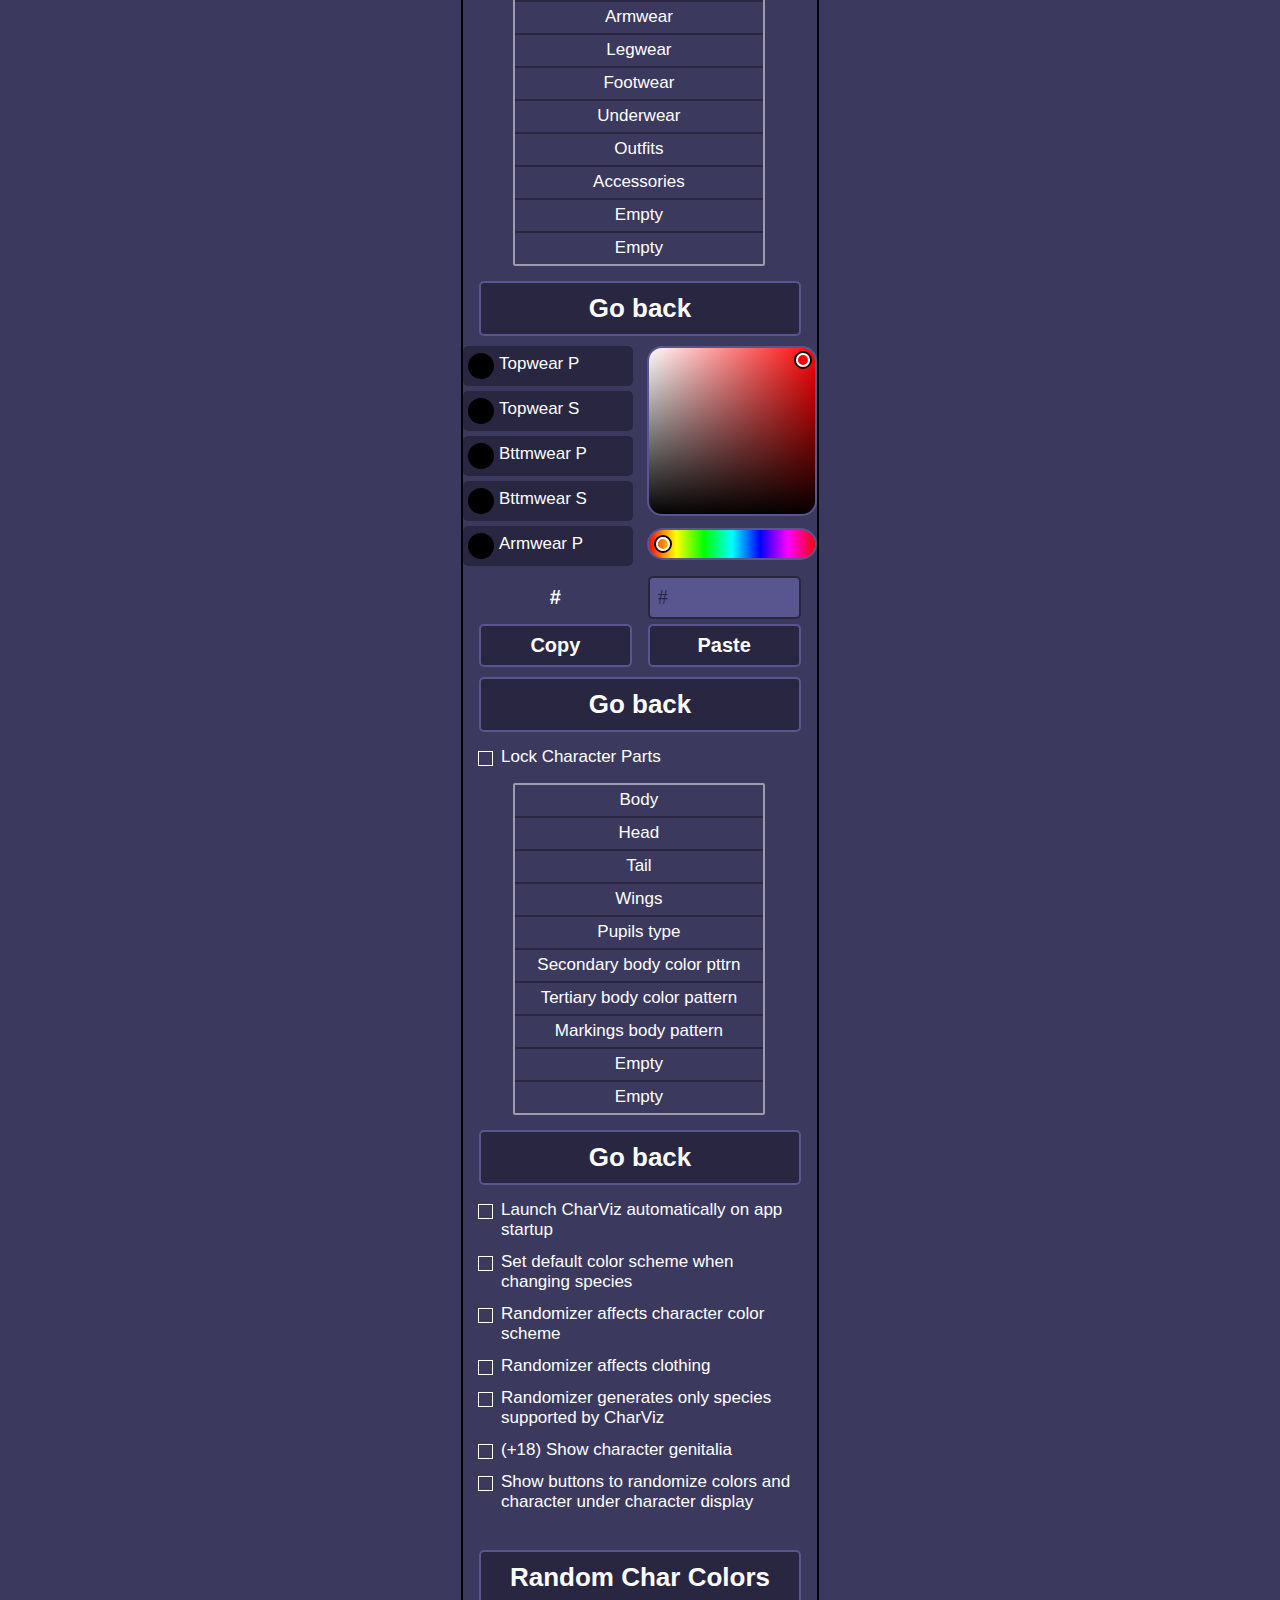
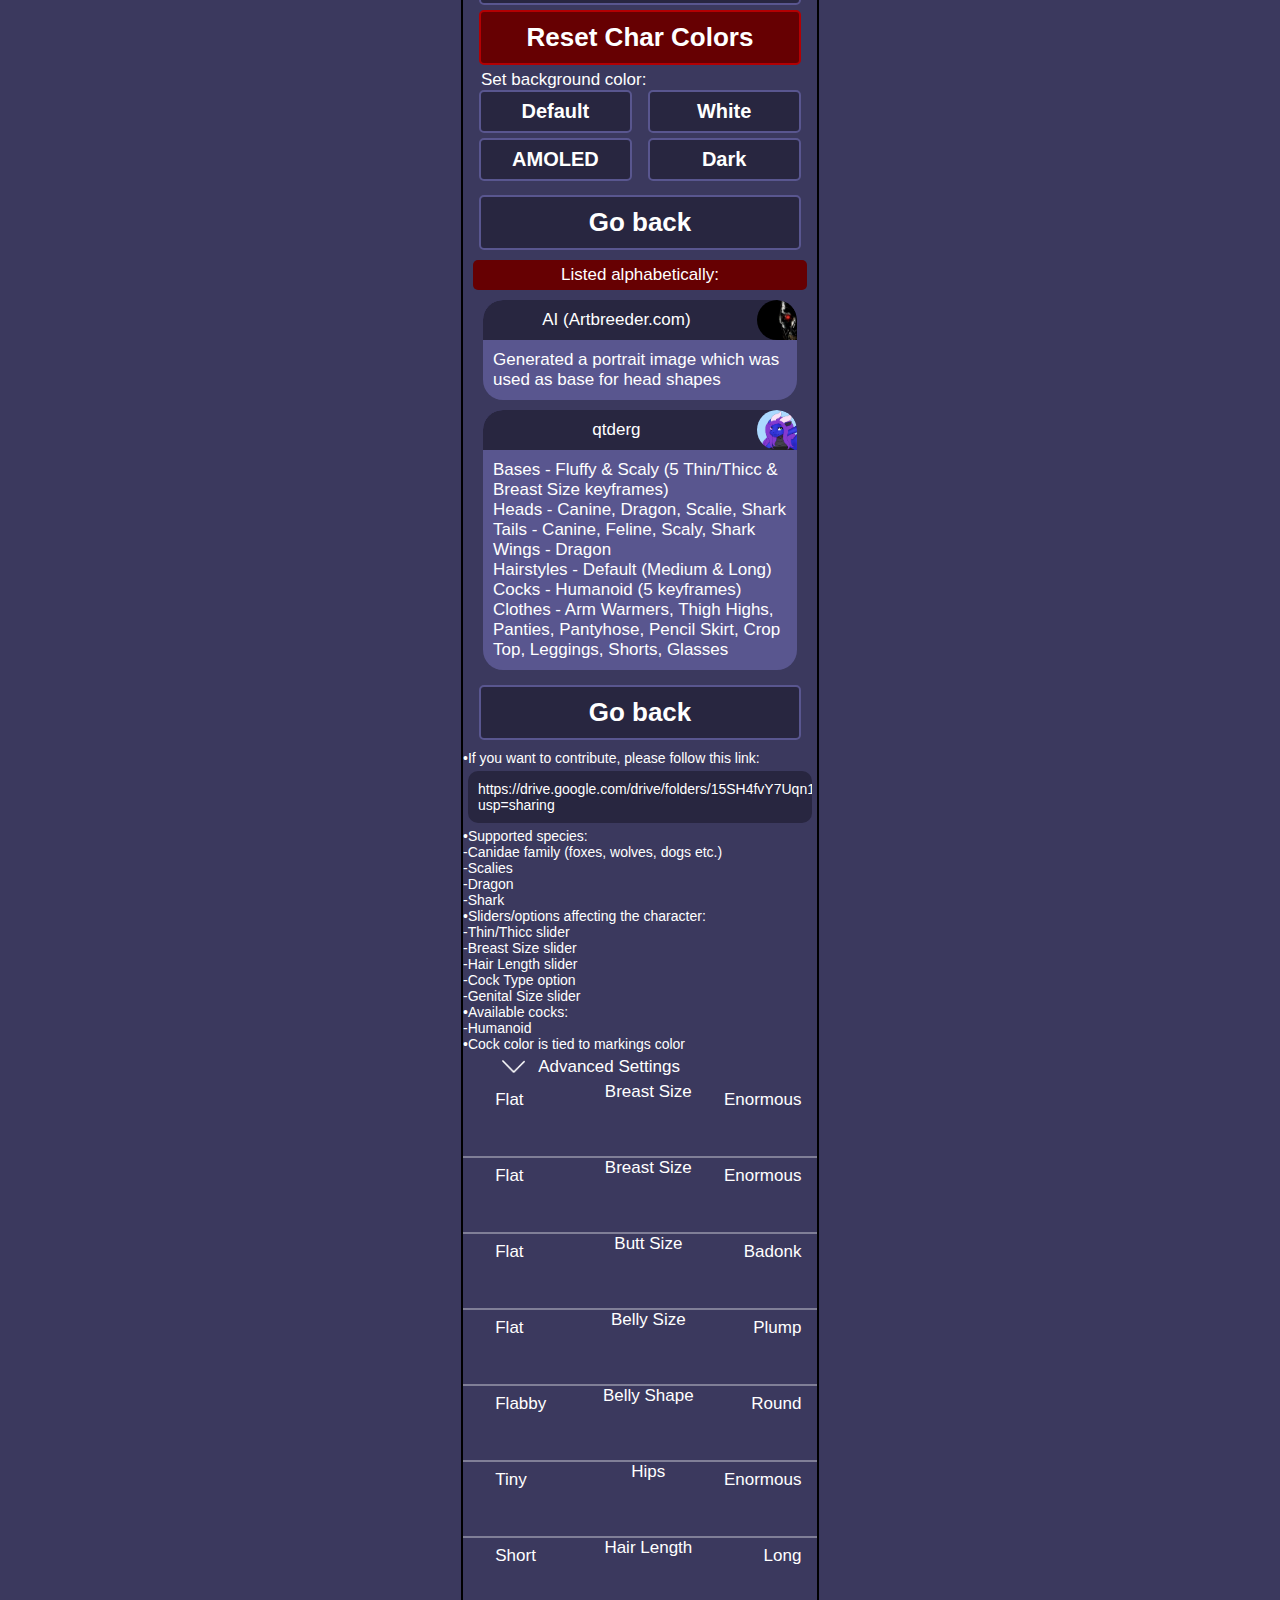
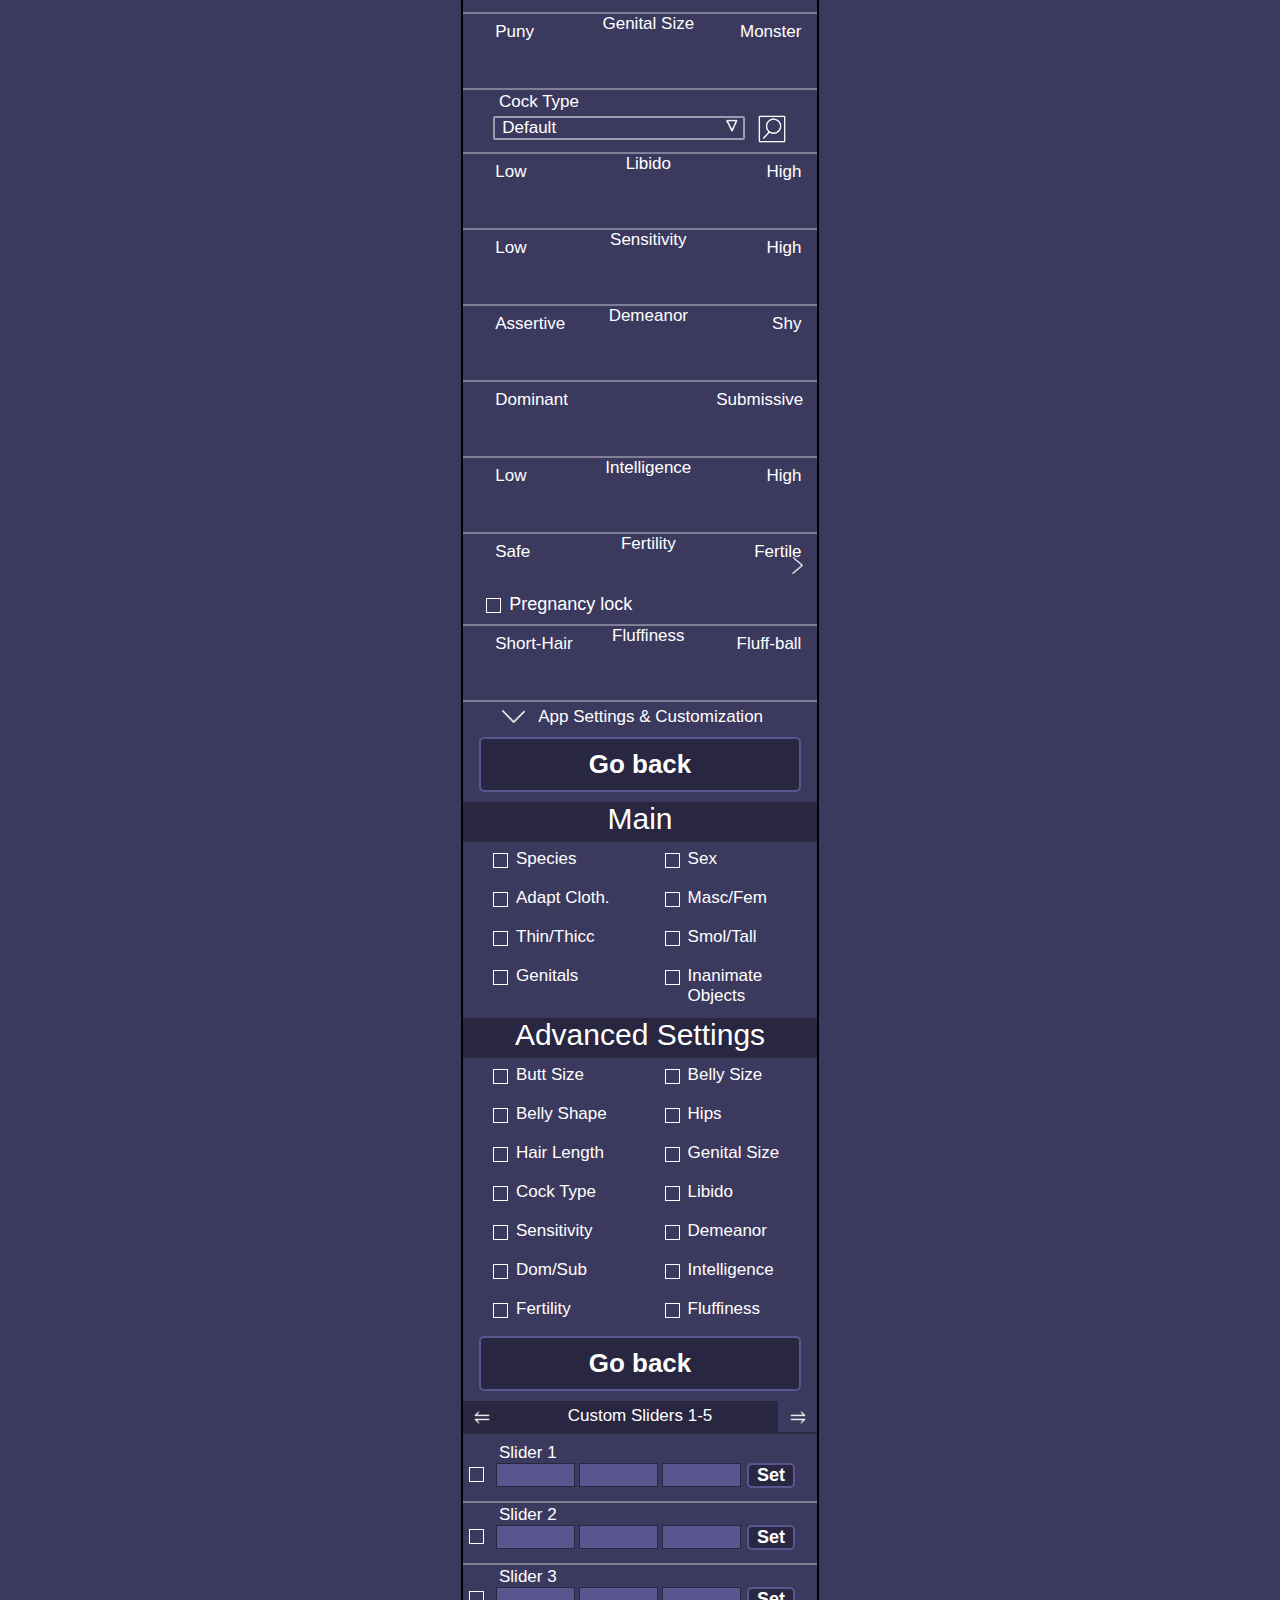
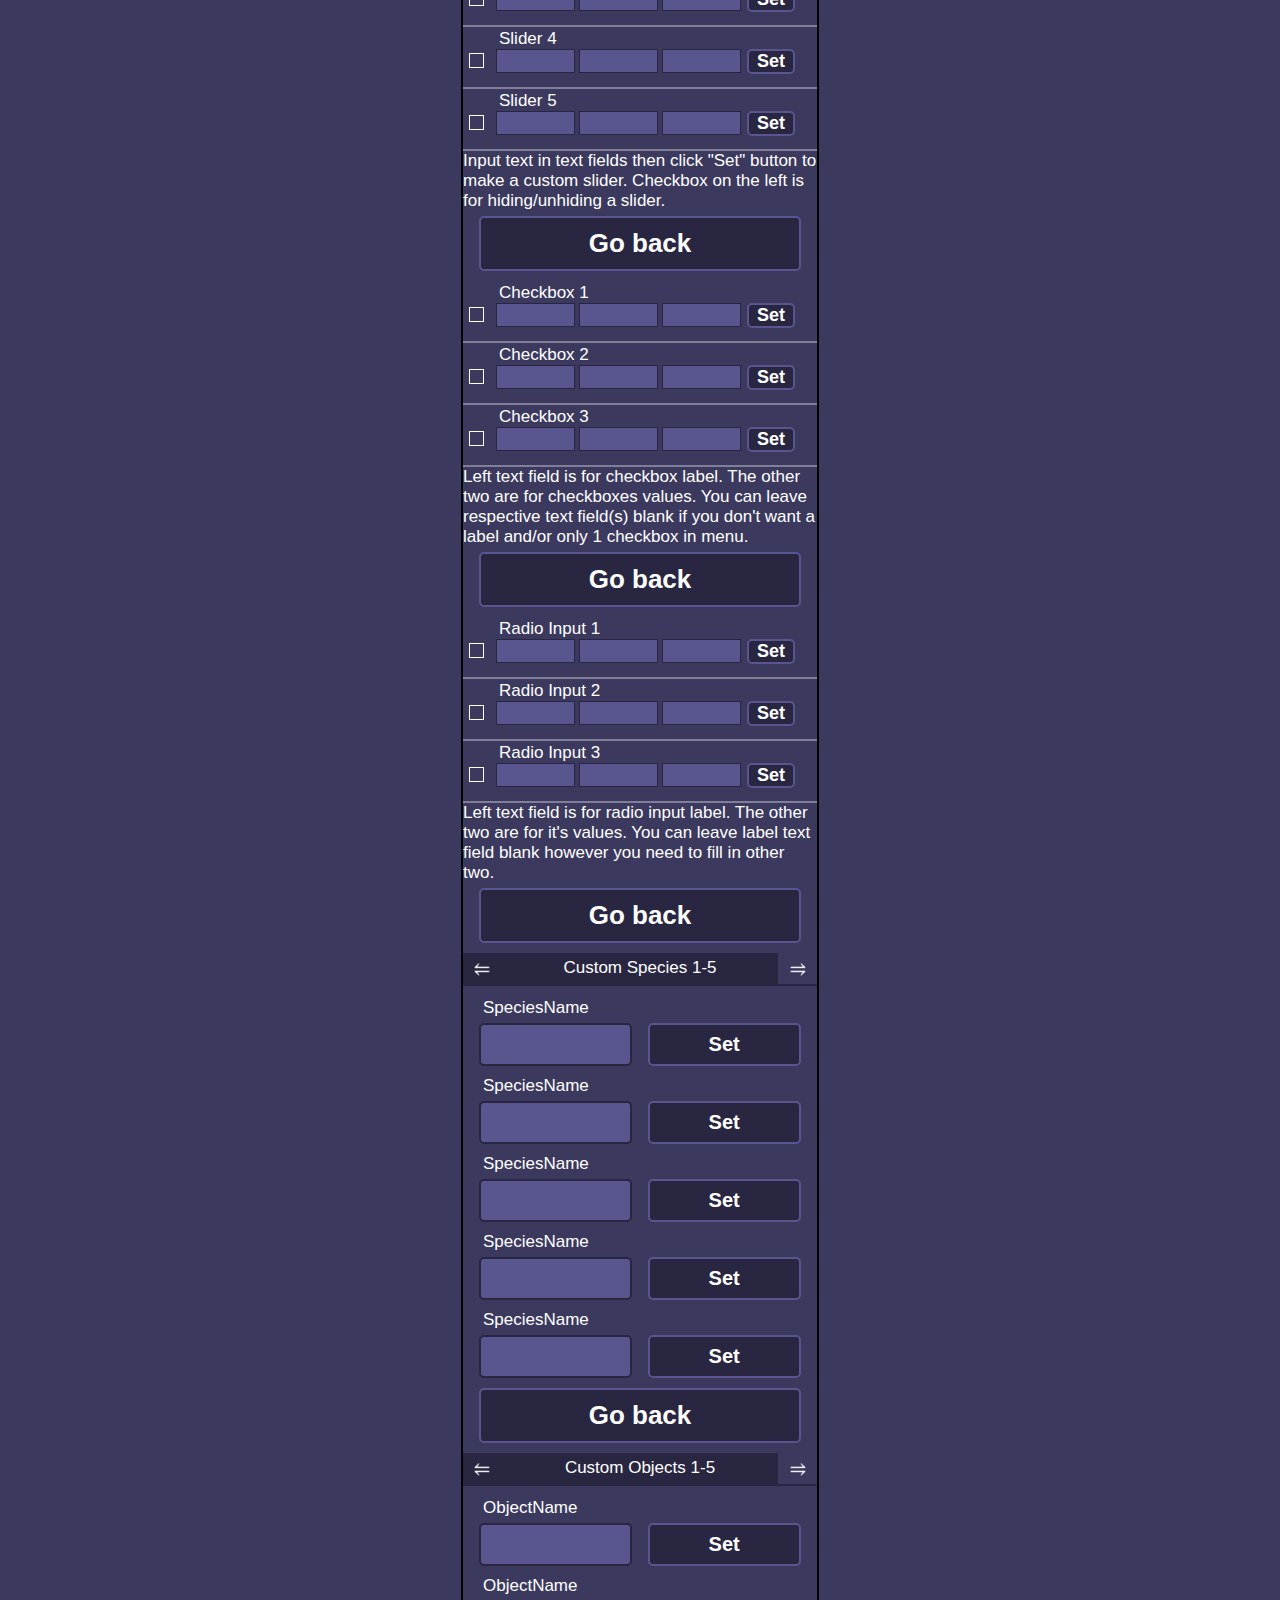
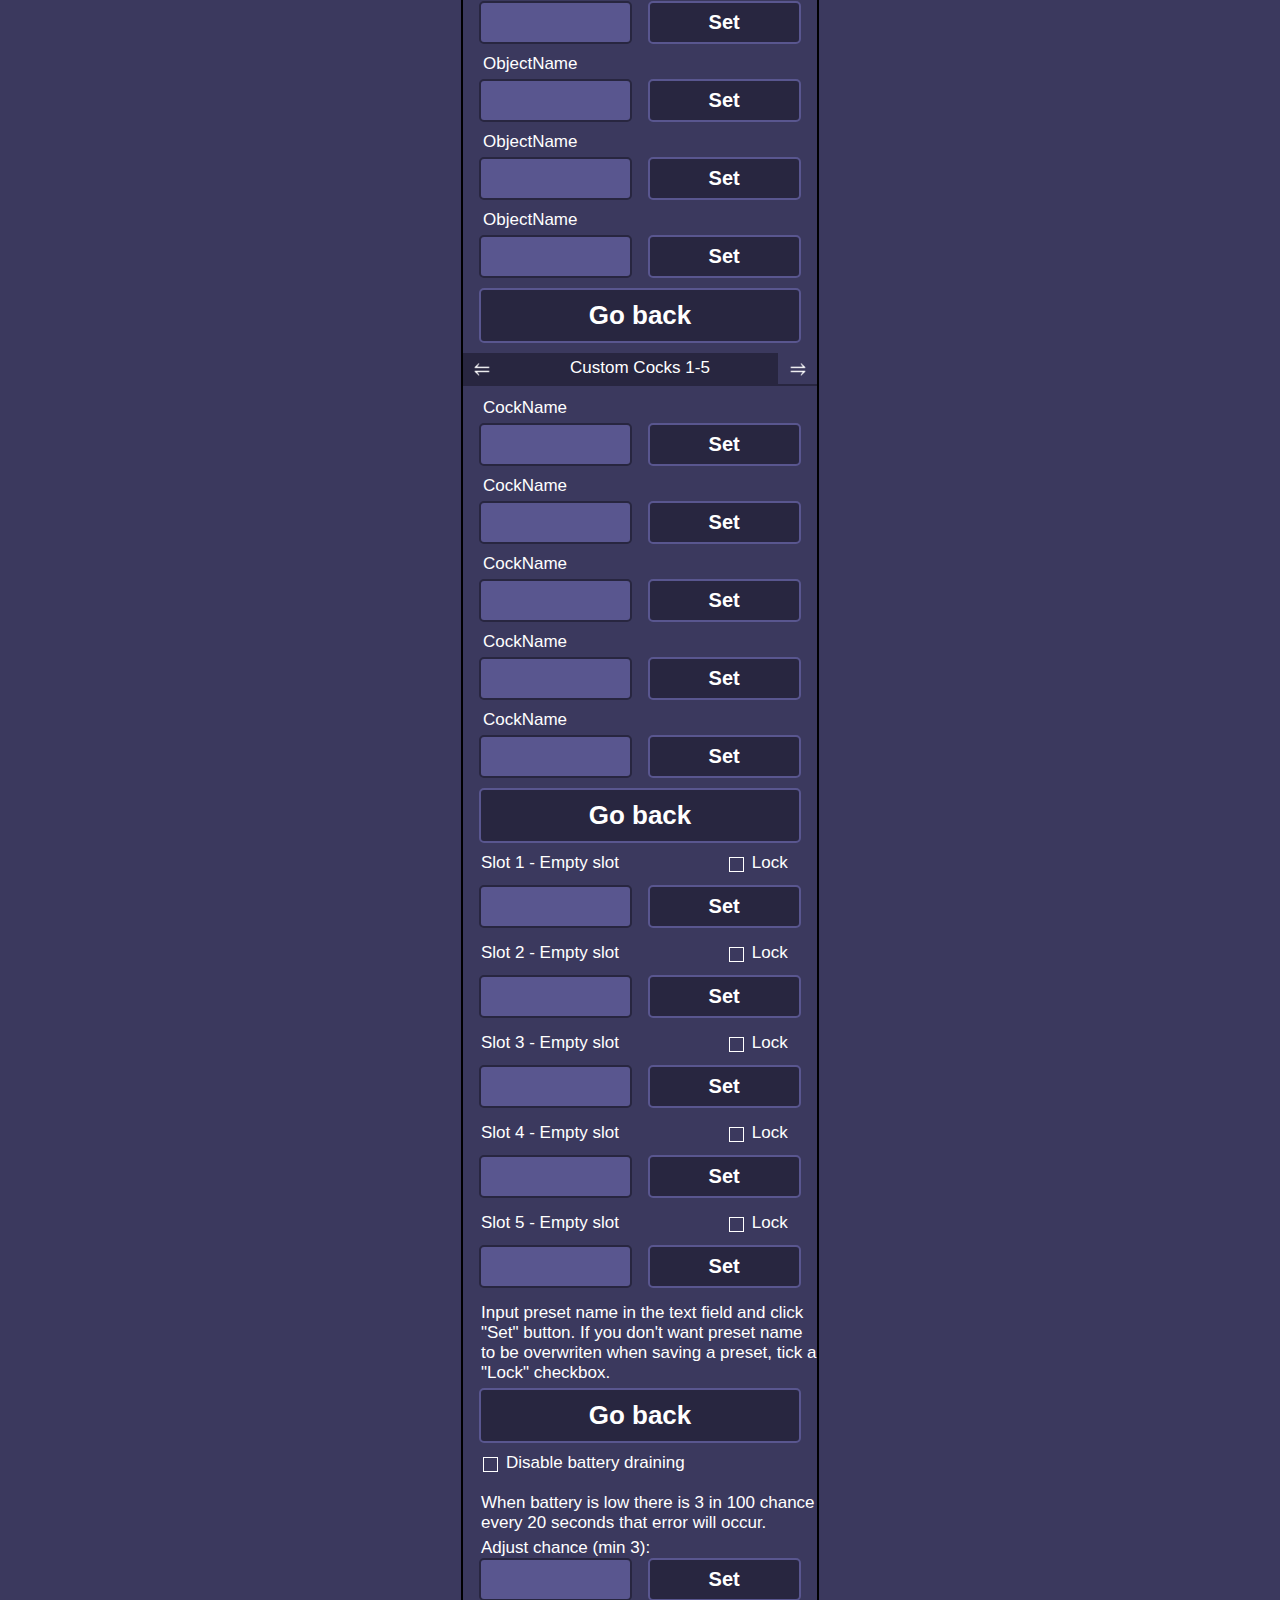
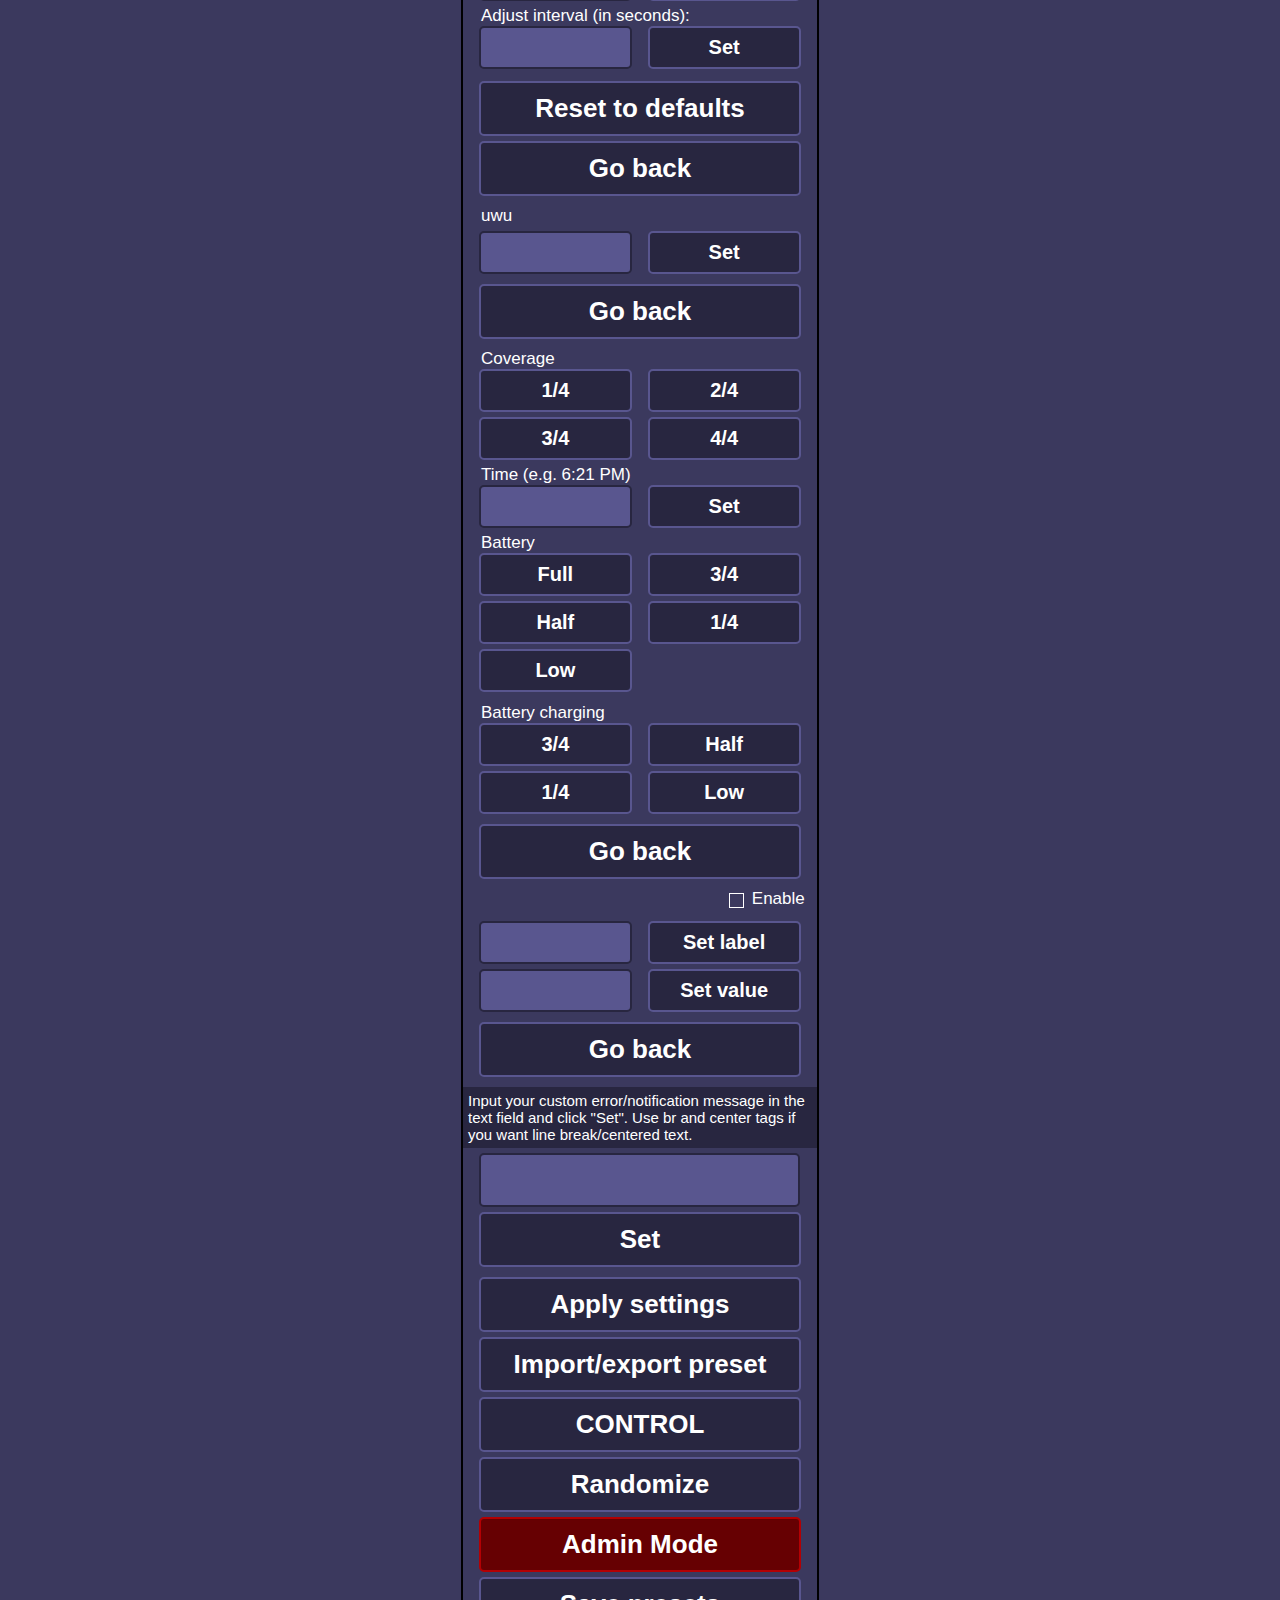
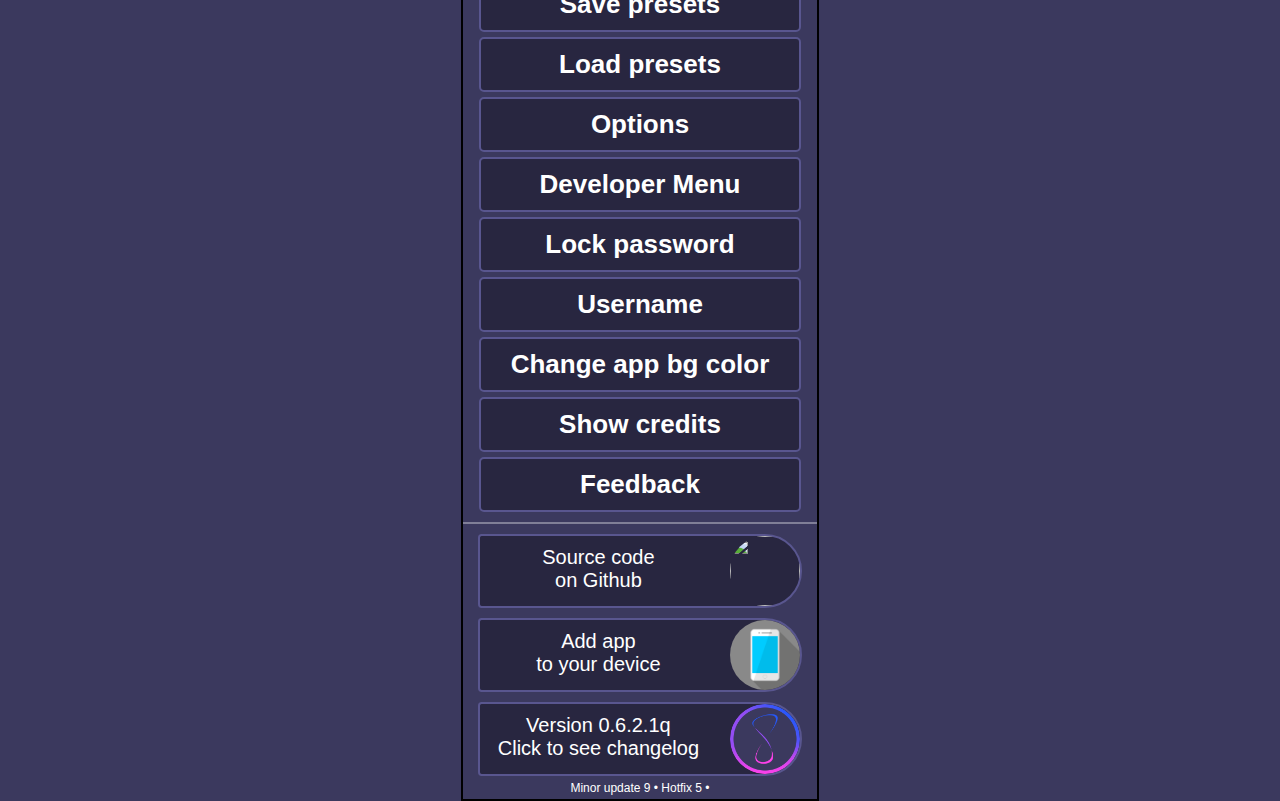
==== commit a8824093: "Minor update 9" ====
--- a/index.html
+++ b/index.html
@@ -26,7 +26,7 @@
 <link rel="apple-touch-icon" sizes="167x167" href="images/touch-icon-ipad-retina.png">
 
 <script src="js/dhtmlxslider.js"></script>
-<script src="js/switcheroo.js?v=1.1.1"></script>
+<script src="js/switcheroo.js?v=1.1.2"></script>
 <script src="js/saveSlots.js?v=1.0.3"></script>
 <script src="js/slot0.js?v=1.0.0"></script>
 <script src="js/species.js?v=1.1.2"></script>
@@ -35,11 +35,12 @@
 <script src="js/iro.min.js"></script>
 <script src="js/color-scheme.min.js"></script>
 <script src="js/peerjs.min.js"></script>
-<script src="js/CONTROL.JS?v=1.0.9"></script>
+<script src="js/CONTROL.JS?v=1.0.11"></script>
 <script src="js/appStatus.js?v=1.0.0"></script>
 <script src="js/creativeMode.js?v=1.0.1"></script>
-<script src="js/charViz.js?v=1.1.1"></script>
+<script src="js/charViz.js?v=1.1.2"></script>
 <script src="js/randomizer.js?v=1.0.3"></script>
+<script src="js/prompt-constructors/fluffusion.js?v=1.0.1"></script>
 <script src="pwabuilder-sw.js"></script>
 <script>
 // This is the "Offline copy of pages" service worker
@@ -63,14 +64,14 @@
 }
 </script>
 
-<!-- Global site tag (gtag.js) - Google Analytics -->
-<script async src="https://www.googletagmanager.com/gtag/js?id=UA-156546863-1"></script>
+<!-- Google tag (gtag.js) -->
+<script async src="https://www.googletagmanager.com/gtag/js?id=G-T4JBHNGYD5"></script>
 <script>
   window.dataLayer = window.dataLayer || [];
   function gtag(){dataLayer.push(arguments);}
   gtag('js', new Date());
 
-  gtag('config', 'UA-156546863-1');
+  gtag('config', 'G-T4JBHNGYD5');
 </script>
  
 </head>
@@ -277,25 +278,27 @@
 		
 		<div class="speciesCategorySelectorContainer" id="speciesCategorySelectorContainer" style="display:none">
 		
-			<div class="speciesCategory" id="speciesCategory" onClick="goBackFromCategoryList();"><div class="speciesCategoryText">Go back</div></div>
-			<div class="speciesCategory" id="speciesCategory" onClick="speciesGoToCategory('1');"><div class="speciesCategoryText">Most Popular</div></div>
-			<div class="speciesCategory" id="speciesCategory" onClick="speciesGoToCategory('2');"><div class="speciesCategoryText">Custom</div></div>
-			<div class="speciesCategory" id="speciesCategory" onClick="speciesGoToCategory('3');"><div class="speciesCategoryText">Aquatic</div></div>
-			<div class="speciesCategory" id="speciesCategory" onClick="speciesGoToCategory('4');"><div class="speciesCategoryText">Arthropod</div></div>
-			<div class="speciesCategory" id="speciesCategory" onClick="speciesGoToCategory('5');"><div class="speciesCategoryText">Avian</div></div>
-			<div class="speciesCategory" id="speciesCategory" onClick="speciesGoToCategory('6');"><div class="speciesCategoryText">Bovine</div></div>
-			<div class="speciesCategory" id="speciesCategory" onClick="speciesGoToCategory('7');"><div class="speciesCategoryText">Canine</div></div>
-			<div class="speciesCategory" id="speciesCategory" onClick="speciesGoToCategory('8');"><div class="speciesCategoryText">Cervine</div></div>
-			<div class="speciesCategory" id="speciesCategory" onClick="speciesGoToCategory('9');"><div class="speciesCategoryText">Equine</div></div>
-			<div class="speciesCategory" id="speciesCategory" onClick="speciesGoToCategory('10');"><div class="speciesCategoryText">Feline</div></div>
-			<div class="speciesCategory" id="speciesCategory" onClick="speciesGoToCategory('11');"><div class="speciesCategoryText">Fictional</div></div>
-			<div class="speciesCategory" id="speciesCategory" onClick="speciesGoToCategory('12');"><div class="speciesCategoryText">Hybrid</div></div>
-			<div class="speciesCategory" id="speciesCategory" onClick="speciesGoToCategory('13');"><div class="speciesCategoryText">Lagomorph</div></div>
-			<div class="speciesCategory" id="speciesCategory" onClick="speciesGoToCategory('14');"><div class="speciesCategoryText">Marsupial</div></div>
-			<div class="speciesCategory" id="speciesCategory" onClick="speciesGoToCategory('15');"><div class="speciesCategoryText">Mustelid</div></div>
-			<div class="speciesCategory" id="speciesCategory" onClick="speciesGoToCategory('16');"><div class="speciesCategoryText">Reptile</div></div>
-			<div class="speciesCategory" id="speciesCategory" onClick="speciesGoToCategory('17');"><div class="speciesCategoryText">Rodent</div></div>
-			<div class="speciesCategoryLast" id="speciesCategory" onClick="speciesGoToCategory('18');"><div class="speciesCategoryText">Ungulate</div></div>
+			<div class="speciesCategory" onClick="goBackFromCategoryList();"><div class="speciesCategoryText">Go back</div></div>
+			<div class="speciesEntryLeft" onClick="speciesGoToCategory('1');"><div class="speciesCategoryText">Most Popular</div></div>
+			<div class="speciesEntryRight" onClick="speciesGoToCategory('2');"><div class="speciesCategoryText">Custom</div></div>
+			<div class="speciesCategory" onClick="speciesGoToCategory('3');"><div class="speciesCategoryText">Pocket Monsters A-K</div></div>
+			<div class="speciesCategory" onClick="speciesGoToCategory('4');"><div class="speciesCategoryText">Pocket Monsters L-Z</div></div>
+			<div class="speciesEntryLeft" onClick="speciesGoToCategory('5');"><div class="speciesCategoryText">Aquatic</div></div>
+			<div class="speciesEntryRight" onClick="speciesGoToCategory('6');"><div class="speciesCategoryText">Arthropod</div></div>
+			<div class="speciesEntryLeft" onClick="speciesGoToCategory('7');"><div class="speciesCategoryText">Avian</div></div>
+			<div class="speciesEntryRight" onClick="speciesGoToCategory('8');"><div class="speciesCategoryText">Bovine</div></div>
+			<div class="speciesEntryLeft" onClick="speciesGoToCategory('9');"><div class="speciesCategoryText">Canine</div></div>
+			<div class="speciesEntryRight" onClick="speciesGoToCategory('10');"><div class="speciesCategoryText">Cervine</div></div>
+			<div class="speciesEntryLeft" onClick="speciesGoToCategory('11');"><div class="speciesCategoryText">Equine</div></div>
+			<div class="speciesEntryRight" onClick="speciesGoToCategory('12');"><div class="speciesCategoryText">Feline</div></div>
+			<div class="speciesEntryLeft" onClick="speciesGoToCategory('13');"><div class="speciesCategoryText">Fictional</div></div>
+			<div class="speciesEntryRight" onClick="speciesGoToCategory('14');"><div class="speciesCategoryText">Hybrid</div></div>
+			<div class="speciesEntryLeft" onClick="speciesGoToCategory('15');"><div class="speciesCategoryText">Lagomorph</div></div>
+			<div class="speciesEntryRight" onClick="speciesGoToCategory('16');"><div class="speciesCategoryText">Marsupial</div></div>
+			<div class="speciesEntryLeft" onClick="speciesGoToCategory('17');"><div class="speciesCategoryText">Mustelid</div></div>
+			<div class="speciesEntryRight" onClick="speciesGoToCategory('18');"><div class="speciesCategoryText">Reptile</div></div>
+			<div class="speciesEntryLeft" onClick="speciesGoToCategory('19');"><div class="speciesCategoryText">Rodent</div></div>
+			<div class="speciesEntryRight" onClick="speciesGoToCategory('20');"><div class="speciesCategoryText">Ungulate</div></div>
 			
 		</div>
 		
@@ -310,10 +313,10 @@
 		
 		<div class="speciesSelector" id="speciesSelector1" style="display:none">
 		
-			<div class="speciesCategory" id="speciesCategory" onClick="speciesGoBackFromCategory();"><div class="speciesCategoryText">Go back</div></div>
-			<div class="speciesCategoryButtonEnd"><div class="categoryText"><img src="images/harpoonArrowLeft.png" height="20" width="20" class="harpoonArrowImg"></div></div>
+			<div class="speciesCategory" onClick="speciesGoBackFromCategory();"><div class="speciesCategoryText">Go back</div></div>
+			<div class="speciesCategoryButtonEnd"><div class="categoryText"><img src="images/harpoonArrowLeft.png" class="harpoonArrowImg"></div></div>
 			<div class="speciesCategoryName"><div class="categoryText">Most Popular</div></div>
-			<div class="speciesCategoryButton" onClick="speciesGoToCategory('2');"><div class="categoryText"><img src="images/harpoonArrowRight.png" height="20" width="20" class="harpoonArrowImg"></div></div>
+			<div class="speciesCategoryButton" onClick="speciesGoToCategory('2');"><div class="categoryText"><img src="images/harpoonArrowRight.png" class="harpoonArrowImg"></div></div>
 			<div class="speciesEntryLeft" onClick="setSpeciesTo('Arctic Fox');"><div class="speciesEntryText">Arctic Fox</div></div>
 			<div class="speciesEntryRight" onClick="setSpeciesTo('Bat');"><div class="speciesEntryText">Bat</div></div>
 			<div class="speciesEntryLeft" onClick="setSpeciesTo('Bear');"><div class="speciesEntryText">Bear</div></div>
@@ -358,10 +361,10 @@
 		
 		<div class="speciesSelector" id="speciesSelector2" style="display:none">
 		
-			<div class="speciesCategory" id="speciesCategory" onClick="speciesGoBackFromCategory();"><div class="speciesCategoryText">Go back</div></div>
-			<div class="speciesCategoryButton" onClick="speciesGoToCategory('1');"><div class="categoryText"><img src="images/harpoonArrowLeft.png" height="20" width="20" class="harpoonArrowImg"></div></div>
+			<div class="speciesCategory" onClick="speciesGoBackFromCategory();"><div class="speciesCategoryText">Go back</div></div>
+			<div class="speciesCategoryButton" onClick="speciesGoToCategory('1');"><div class="categoryText"><img src="images/harpoonArrowLeft.png" class="harpoonArrowImg"></div></div>
 			<div class="speciesCategoryName"><div class="categoryText">Custom</div></div>
-			<div class="speciesCategoryButton" onClick="speciesGoToCategory('3');"><div class="categoryText"><img src="images/harpoonArrowRight.png" height="20" width="20" class="harpoonArrowImg"></div></div>
+			<div class="speciesCategoryButton" onClick="speciesGoToCategory('3');"><div class="categoryText"><img src="images/harpoonArrowRight.png" class="harpoonArrowImg"></div></div>
 			<div class="speciesEntryLeft" id="speciesEntryCustom1" onClick="setSpeciesToCustom(1);"><div class="speciesEntryText">Empty</div></div>
 			<div class="speciesEntryRight" id="speciesEntryCustom2" onClick="setSpeciesToCustom(2);"><div class="speciesEntryText">Empty</div></div>
 			<div class="speciesEntryLeft" id="speciesEntryCustom3" onClick="setSpeciesToCustom(3);"><div class="speciesEntryText">Empty</div></div>
@@ -375,6 +378,61 @@
 			
 		</div>
 		
+		
+		<div class="speciesSelector" id="speciesSelector3" style="display:none">
+		
+			<div class="speciesCategory" onClick="speciesGoBackFromCategory();"><div class="speciesCategoryText">Go back</div></div>
+			<div class="speciesCategoryButton" onClick="speciesGoToCategory(2);"><div class="categoryText"><img src="images/harpoonArrowLeft.png" class="harpoonArrowImg"></div></div>
+			<div class="speciesCategoryName"><div class="categoryText">Pocket Monsters A-K</div></div>
+			<div class="speciesCategoryButton" onClick="speciesGoToCategory(4);"><div class="categoryText"><img src="images/harpoonArrowRight.png" class="harpoonArrowImg"></div></div>
+			<div class="speciesEntryLeft" onClick="setSpeciesTo('Absol');"><div class="speciesEntryText">Absol</div></div>
+			<div class="speciesEntryRight" onClick="setSpeciesTo('Arcanine');"><div class="speciesEntryText">Arcanine</div></div>
+			<div class="speciesEntryLeft" onClick="setSpeciesTo('Blaziken');"><div class="speciesEntryText">Blaziken</div></div>
+			<div class="speciesEntryRight" onClick="setSpeciesTo('Braixen');"><div class="speciesEntryText">Braixen</div></div>
+			<div class="speciesEntryLeft" onClick="setSpeciesTo('Charizard');"><div class="speciesEntryText">Charizard</div></div>
+			<div class="speciesEntryRight" onClick="setSpeciesTo('Cinderace');"><div class="speciesEntryText">Cinderace</div></div>
+			<div class="speciesEntryLeft" onClick="setSpeciesTo('Delphox');"><div class="speciesEntryText">Delphox</div></div>
+			<div class="speciesEntryRight" onClick="setSpeciesTo('Eevee');"><div class="speciesEntryText">Eevee</div></div>
+			<div class="speciesEntryLeft" onClick="setSpeciesTo('Espeon');"><div class="speciesEntryText">Espeon</div></div>
+			<div class="speciesEntryRight" onClick="setSpeciesTo('Flareon');"><div class="speciesEntryText">Flareon</div></div>
+			<div class="speciesEntryLeft" onClick="setSpeciesTo('Gardevoir');"><div class="speciesEntryText">Gardevoir</div></div>
+			<div class="speciesEntryRight" onClick="setSpeciesTo('Glaceon');"><div class="speciesEntryText">Glaceon</div></div>
+			<div class="speciesEntryLeft" onClick="setSpeciesTo('Incineroar');"><div class="speciesEntryText">Incineroar</div></div>
+			<div class="speciesEntryRight" onClick="setSpeciesTo('Jolteon');"><div class="speciesEntryText">Jolteon</div></div>
+			<div class="speciesEntryLeftLast" onClick="setSpeciesTo('Jynx');"><div class="speciesEntryText">Jynx</div></div>
+			<div class="speciesEntryRightLast" onClick="setSpeciesTo('Koraidon');"><div class="speciesEntryText">Koraidon</div></div>
+			
+		</div>
+		
+		<div class="speciesSelector" id="speciesSelector4" style="display:none">
+		
+			<div class="speciesCategory" onClick="speciesGoBackFromCategory();"><div class="speciesCategoryText">Go back</div></div>
+			<div class="speciesCategoryButton" onClick="speciesGoToCategory(3);"><div class="categoryText"><img src="images/harpoonArrowLeft.png" class="harpoonArrowImg"></div></div>
+			<div class="speciesCategoryName"><div class="categoryText">Pocket Monsters L-Z</div></div>
+			<div class="speciesCategoryButton" onClick="speciesGoToCategory(5);"><div class="categoryText"><img src="images/harpoonArrowRight.png" class="harpoonArrowImg"></div></div>
+			<div class="speciesEntryLeft" onClick="setSpeciesTo('Leafeon');"><div class="speciesEntryText">Leafeon</div></div>
+			<div class="speciesEntryRight" onClick="setSpeciesTo('Lopunny');"><div class="speciesEntryText">Lopunny</div></div>
+			<div class="speciesEntryLeft" onClick="setSpeciesTo('Lucario');"><div class="speciesEntryText">Lucario</div></div>
+			<div class="speciesEntryRight" onClick="setSpeciesTo('Lugia');"><div class="speciesEntryText">Lugia</div></div>
+			<div class="speciesEntryLeft" onClick="setSpeciesTo('Magikarp');"><div class="speciesEntryText">Magikarp</div></div>
+			<div class="speciesEntryRight" onClick="setSpeciesTo('Meowscarada');"><div class="speciesEntryText">Meowscarada</div></div>
+			<div class="speciesEntryLeft" onClick="setSpeciesTo('Mewtwo');"><div class="speciesEntryText">Mewtwo</div></div>
+			<div class="speciesEntryRight" onClick="setSpeciesTo('Miraidon');"><div class="speciesEntryText">Miraidon</div></div>
+			<div class="speciesEntryLeft" onClick="setSpeciesTo('Pikachu');"><div class="speciesEntryText">Pikachu</div></div>
+			<div class="speciesEntryRight" onClick="setSpeciesTo('Psyduck');"><div class="speciesEntryText">Psyduck</div></div>
+			<div class="speciesEntryLeft" onClick="setSpeciesTo('Renamon');"><div class="speciesEntryText">Renamon</div></div>
+			<div class="speciesEntryRight" onClick="setSpeciesTo('Salazzle');"><div class="speciesEntryText">Salazzle</div></div>
+			<div class="speciesEntryLeft" onClick="setSpeciesTo('Scorbunny');"><div class="speciesEntryText">Scorbunny</div></div>
+			<div class="speciesEntryRight" onClick="setSpeciesTo('Sprigatito');"><div class="speciesEntryText">Sprigatito</div></div>
+			<div class="speciesEntryLeft" onClick="setSpeciesTo('Sylveon');"><div class="speciesEntryText">Sylveon</div></div>
+			<div class="speciesEntryRight" onClick="setSpeciesTo('Thyplosion');"><div class="speciesEntryText">Thyplosion</div></div>
+			<div class="speciesEntryLeft" onClick="setSpeciesTo('Umbreon');"><div class="speciesEntryText">Umbreon</div></div>
+			<div class="speciesEntryRight" onClick="setSpeciesTo('Vaporeon');"><div class="speciesEntryText">Vaporeon</div></div>
+			<div class="speciesEntryLeftLast" onClick="setSpeciesTo('Zangoose');"><div class="speciesEntryText">Zangoose</div></div>
+			<div class="speciesEntryRightLast" onClick="setSpeciesTo('Zoroark');"><div class="speciesEntryText">Zoroark</div></div>
+			
+		</div>
+		
 		<!--
      _                     _   _      
     / \   __ _ _   _  __ _| |_(_) ___ 
@@ -384,12 +442,12 @@
             |_|                       
 		-->
 		
-		<div class="speciesSelector" id="speciesSelector3" style="display:none">
-		
-			<div class="speciesCategory" id="speciesCategory" onClick="speciesGoBackFromCategory();"><div class="speciesCategoryText">Go back</div></div>
-			<div class="speciesCategoryButton" onClick="speciesGoToCategory('2');"><div class="categoryText"><img src="images/harpoonArrowLeft.png" height="20" width="20" class="harpoonArrowImg"></div></div>
+		<div class="speciesSelector" id="speciesSelector5" style="display:none">
+		
+			<div class="speciesCategory" onClick="speciesGoBackFromCategory();"><div class="speciesCategoryText">Go back</div></div>
+			<div class="speciesCategoryButton" onClick="speciesGoToCategory('4');"><div class="categoryText"><img src="images/harpoonArrowLeft.png" class="harpoonArrowImg"></div></div>
 			<div class="speciesCategoryName"><div class="categoryText">Aquatic</div></div>
-			<div class="speciesCategoryButton" onClick="speciesGoToCategory('4');"><div class="categoryText"><img src="images/harpoonArrowRight.png" height="20" width="20" class="harpoonArrowImg"></div></div>
+			<div class="speciesCategoryButton" onClick="speciesGoToCategory('6');"><div class="categoryText"><img src="images/harpoonArrowRight.png" class="harpoonArrowImg"></div></div>
 			<div class="speciesEntryLeft" onClick="setSpeciesTo('Alligator');"><div class="speciesEntryText">Alligator</div></div>
 			<div class="speciesEntryRight" onClick="setSpeciesTo('Crocodile');"><div class="speciesEntryText">Crocodile</div></div>
 			<div class="speciesEntryLeft" onClick="setSpeciesTo('Dolphin');"><div class="speciesEntryText">Dolphin</div></div>
@@ -415,12 +473,12 @@
                                   |_|                
 		-->
 		
-		<div class="speciesSelector" id="speciesSelector4" style="display:none">
-		
-			<div class="speciesCategory" id="speciesCategory" onClick="speciesGoBackFromCategory();"><div class="speciesCategoryText">Go back</div></div>
-			<div class="speciesCategoryButton" onClick="speciesGoToCategory('3');"><div class="categoryText"><img src="images/harpoonArrowLeft.png" height="20" width="20" class="harpoonArrowImg"></div></div>
+		<div class="speciesSelector" id="speciesSelector6" style="display:none">
+		
+			<div class="speciesCategory" onClick="speciesGoBackFromCategory();"><div class="speciesCategoryText">Go back</div></div>
+			<div class="speciesCategoryButton" onClick="speciesGoToCategory('5');"><div class="categoryText"><img src="images/harpoonArrowLeft.png" class="harpoonArrowImg"></div></div>
 			<div class="speciesCategoryName"><div class="categoryText">Arthropod</div></div>
-			<div class="speciesCategoryButton" onClick="speciesGoToCategory('5');"><div class="categoryText"><img src="images/harpoonArrowRight.png" height="20" width="20" class="harpoonArrowImg"></div></div>
+			<div class="speciesCategoryButton" onClick="speciesGoToCategory('7');"><div class="categoryText"><img src="images/harpoonArrowRight.png" class="harpoonArrowImg"></div></div>
 			<div class="speciesEntryLeft" onClick="setSpeciesTo('Ant');"><div class="speciesEntryText">Ant</div></div>
 			<div class="speciesEntryRight" onClick="setSpeciesTo('Bee');"><div class="speciesEntryText">Bee</div></div>
 			<div class="speciesEntryLeft" onClick="setSpeciesTo('Butterfly');"><div class="speciesEntryText">Butterfly</div></div>
@@ -440,12 +498,12 @@
                             
 		-->
 		
-		<div class="speciesSelector" id="speciesSelector5" style="display:none">
-		
-			<div class="speciesCategory" id="speciesCategory" onClick="speciesGoBackFromCategory();"><div class="speciesCategoryText">Go back</div></div>
-			<div class="speciesCategoryButton" onClick="speciesGoToCategory(4);"><div class="categoryText"><img src="images/harpoonArrowLeft.png" height="20" width="20" class="harpoonArrowImg"></div></div>
+		<div class="speciesSelector" id="speciesSelector7" style="display:none">
+		
+			<div class="speciesCategory" onClick="speciesGoBackFromCategory();"><div class="speciesCategoryText">Go back</div></div>
+			<div class="speciesCategoryButton" onClick="speciesGoToCategory(6);"><div class="categoryText"><img src="images/harpoonArrowLeft.png" class="harpoonArrowImg"></div></div>
 			<div class="speciesCategoryName"><div class="categoryText">Avian</div></div>
-			<div class="speciesCategoryButton" onClick="speciesGoToCategory(6);"><div class="categoryText"><img src="images/harpoonArrowRight.png" height="20" width="20" class="harpoonArrowImg"></div></div>
+			<div class="speciesCategoryButton" onClick="speciesGoToCategory(8);"><div class="categoryText"><img src="images/harpoonArrowRight.png" class="harpoonArrowImg"></div></div>
 			<div class="speciesEntryLeft" onClick="setSpeciesTo('Avian');"><div class="speciesEntryText">Avian</div></div>
 			<div class="speciesEntryRight" onClick="setSpeciesTo('Bird');"><div class="speciesEntryText">Bird</div></div>
 			<div class="speciesEntryLeft" onClick="setSpeciesTo('Crow');"><div class="speciesEntryText">Crow</div></div>
@@ -468,12 +526,12 @@
                                 
 		-->
 		
-		<div class="speciesSelector" id="speciesSelector6" style="display:none">
-		
-			<div class="speciesCategory" id="speciesCategory" onClick="speciesGoBackFromCategory();"><div class="speciesCategoryText">Go back</div></div>
-			<div class="speciesCategoryButton" onClick="speciesGoToCategory(5);"><div class="categoryText"><img src="images/harpoonArrowLeft.png" height="20" width="20" class="harpoonArrowImg"></div></div>
+		<div class="speciesSelector" id="speciesSelector8" style="display:none">
+		
+			<div class="speciesCategory" onClick="speciesGoBackFromCategory();"><div class="speciesCategoryText">Go back</div></div>
+			<div class="speciesCategoryButton" onClick="speciesGoToCategory(7);"><div class="categoryText"><img src="images/harpoonArrowLeft.png" class="harpoonArrowImg"></div></div>
 			<div class="speciesCategoryName"><div class="categoryText">Bovine</div></div>
-			<div class="speciesCategoryButton" onClick="speciesGoToCategory(7);"><div class="categoryText"><img src="images/harpoonArrowRight.png" height="20" width="20" class="harpoonArrowImg"></div></div>
+			<div class="speciesCategoryButton" onClick="speciesGoToCategory(9);"><div class="categoryText"><img src="images/harpoonArrowRight.png" class="harpoonArrowImg"></div></div>
 			<div class="speciesEntryLeft" onClick="setSpeciesTo('Bison');"><div class="speciesEntryText">Bison</div></div>
 			<div class="speciesEntryRight" onClick="setSpeciesTo('Buffalo');"><div class="speciesEntryText">Buffalo</div></div>
 			<div class="speciesEntryLeftLast" onClick="setSpeciesTo('Bull');"><div class="speciesEntryText">Bull</div></div>
@@ -490,12 +548,12 @@
                                 
 		-->
 		
-		<div class="speciesSelector" id="speciesSelector7" style="display:none">
-		
-			<div class="speciesCategory" id="speciesCategory" onClick="speciesGoBackFromCategory();"><div class="speciesCategoryText">Go back</div></div>
-			<div class="speciesCategoryButton" onClick="speciesGoToCategory(6);"><div class="categoryText"><img src="images/harpoonArrowLeft.png" height="20" width="20" class="harpoonArrowImg"></div></div>
+		<div class="speciesSelector" id="speciesSelector9" style="display:none">
+		
+			<div class="speciesCategory" onClick="speciesGoBackFromCategory();"><div class="speciesCategoryText">Go back</div></div>
+			<div class="speciesCategoryButton" onClick="speciesGoToCategory(8);"><div class="categoryText"><img src="images/harpoonArrowLeft.png" class="harpoonArrowImg"></div></div>
 			<div class="speciesCategoryName"><div class="categoryText">Canine</div></div>
-			<div class="speciesCategoryButton" onClick="speciesGoToCategory(8);"><div class="categoryText"><img src="images/harpoonArrowRight.png" height="20" width="20" class="harpoonArrowImg"></div></div>
+			<div class="speciesCategoryButton" onClick="speciesGoToCategory(10);"><div class="categoryText"><img src="images/harpoonArrowRight.png" class="harpoonArrowImg"></div></div>
 			<div class="speciesEntryLeft" onClick="setSpeciesTo('African Wild Dog');"><div class="speciesEntryText">African Wild Dog</div></div>
 			<div class="speciesEntryRight" onClick="setSpeciesTo('Arctic Fox');"><div class="speciesEntryText">Arctic Fox</div></div>
 			<div class="speciesEntryLeft" onClick="setSpeciesTo('Coyote');"><div class="speciesEntryText">Coyote</div></div>
@@ -521,12 +579,12 @@
                                     
 		-->
 		
-		<div class="speciesSelector" id="speciesSelector8" style="display:none">
-		
-			<div class="speciesCategory" id="speciesCategory" onClick="speciesGoBackFromCategory();"><div class="speciesCategoryText">Go back</div></div>
-			<div class="speciesCategoryButton" onClick="speciesGoToCategory(7);"><div class="categoryText"><img src="images/harpoonArrowLeft.png" height="20" width="20" class="harpoonArrowImg"></div></div>
+		<div class="speciesSelector" id="speciesSelector10" style="display:none">
+		
+			<div class="speciesCategory" onClick="speciesGoBackFromCategory();"><div class="speciesCategoryText">Go back</div></div>
+			<div class="speciesCategoryButton" onClick="speciesGoToCategory(9);"><div class="categoryText"><img src="images/harpoonArrowLeft.png" class="harpoonArrowImg"></div></div>
 			<div class="speciesCategoryName"><div class="categoryText">Cervine</div></div>
-			<div class="speciesCategoryButton" onClick="speciesGoToCategory(9);"><div class="categoryText"><img src="images/harpoonArrowRight.png" height="20" width="20" class="harpoonArrowImg"></div></div>
+			<div class="speciesCategoryButton" onClick="speciesGoToCategory(11);"><div class="categoryText"><img src="images/harpoonArrowRight.png" class="harpoonArrowImg"></div></div>
 			<div class="speciesEntryLeft" onClick="setSpeciesTo('Deer');"><div class="speciesEntryText">Deer</div></div>
 			<div class="speciesEntryRight" onClick="setSpeciesTo('Reindeer');"><div class="speciesEntryText">Reindeer</div></div>
 			<div class="speciesEntryLeftLast" onClick="setSpeciesTo('Elk');"><div class="speciesEntryText">Elk</div></div>
@@ -543,12 +601,12 @@
           |_|                   
 		-->
 		
-		<div class="speciesSelector" id="speciesSelector9" style="display:none">
-		
-			<div class="speciesCategory" id="speciesCategory" onClick="speciesGoBackFromCategory();"><div class="speciesCategoryText">Go back</div></div>
-			<div class="speciesCategoryButton" onClick="speciesGoToCategory(8);"><div class="categoryText"><img src="images/harpoonArrowLeft.png" height="20" width="20" class="harpoonArrowImg"></div></div>
+		<div class="speciesSelector" id="speciesSelector11" style="display:none">
+		
+			<div class="speciesCategory" onClick="speciesGoBackFromCategory();"><div class="speciesCategoryText">Go back</div></div>
+			<div class="speciesCategoryButton" onClick="speciesGoToCategory(10);"><div class="categoryText"><img src="images/harpoonArrowLeft.png" class="harpoonArrowImg"></div></div>
 			<div class="speciesCategoryName"><div class="categoryText">Equine</div></div>
-			<div class="speciesCategoryButton" onClick="speciesGoToCategory(10);"><div class="categoryText"><img src="images/harpoonArrowRight.png" height="20" width="20" class="harpoonArrowImg"></div></div>
+			<div class="speciesCategoryButton" onClick="speciesGoToCategory(12);"><div class="categoryText"><img src="images/harpoonArrowRight.png" class="harpoonArrowImg"></div></div>
 			<div class="speciesEntryLeft" onClick="setSpeciesTo('Donkey');"><div class="speciesEntryText">Donkey</div></div>
 			<div class="speciesEntryRight" onClick="setSpeciesTo('Horse');"><div class="speciesEntryText">Horse</div></div>
 			<div class="speciesEntryLeft" onClick="setSpeciesTo('Pegasus');"><div class="speciesEntryText">Pegasus</div></div>
@@ -567,12 +625,12 @@
                           
 		-->
 		
-		<div class="speciesSelector" id="speciesSelector10" style="display:none">
-		
-			<div class="speciesCategory" id="speciesCategory" onClick="speciesGoBackFromCategory();"><div class="speciesCategoryText">Go back</div></div>
-			<div class="speciesCategoryButton" onClick="speciesGoToCategory(9);"><div class="categoryText"><img src="images/harpoonArrowLeft.png" height="20" width="20" class="harpoonArrowImg"></div></div>
+		<div class="speciesSelector" id="speciesSelector12" style="display:none">
+		
+			<div class="speciesCategory" onClick="speciesGoBackFromCategory();"><div class="speciesCategoryText">Go back</div></div>
+			<div class="speciesCategoryButton" onClick="speciesGoToCategory(11);"><div class="categoryText"><img src="images/harpoonArrowLeft.png" class="harpoonArrowImg"></div></div>
 			<div class="speciesCategoryName"><div class="categoryText">Feline</div></div>
-			<div class="speciesCategoryButton" onClick="speciesGoToCategory(11);"><div class="categoryText"><img src="images/harpoonArrowRight.png" height="20" width="20" class="harpoonArrowImg"></div></div>
+			<div class="speciesCategoryButton" onClick="speciesGoToCategory(13);"><div class="categoryText"><img src="images/harpoonArrowRight.png" class="harpoonArrowImg"></div></div>
 			<div class="speciesEntryLeft" onClick="setSpeciesTo('Caracal');"><div class="speciesEntryText">Caracal</div></div>
 			<div class="speciesEntryRight" onClick="setSpeciesTo('Cat');"><div class="speciesEntryText">Cat</div></div>
 			<div class="speciesEntryLeft" onClick="setSpeciesTo('Cheetah');"><div class="speciesEntryText">Cheetah</div></div>
@@ -599,12 +657,12 @@
                                          
 		-->
 		
-		<div class="speciesSelector" id="speciesSelector11" style="display:none"> 
-		
-			<div class="speciesCategory" id="speciesCategory" onClick="speciesGoBackFromCategory();"><div class="speciesCategoryText">Go back</div></div>
-			<div class="speciesCategoryButton" onClick="speciesGoToCategory(10);"><div class="categoryText"><img src="images/harpoonArrowLeft.png" height="20" width="20" class="harpoonArrowImg"></div></div>
+		<div class="speciesSelector" id="speciesSelector13" style="display:none"> 
+		
+			<div class="speciesCategory" onClick="speciesGoBackFromCategory();"><div class="speciesCategoryText">Go back</div></div>
+			<div class="speciesCategoryButton" onClick="speciesGoToCategory(12);"><div class="categoryText"><img src="images/harpoonArrowLeft.png" class="harpoonArrowImg"></div></div>
 			<div class="speciesCategoryName"><div class="categoryText">Fictional</div></div>
-			<div class="speciesCategoryButton" onClick="speciesGoToCategory(12);"><div class="categoryText"><img src="images/harpoonArrowRight.png" height="20" width="20" class="harpoonArrowImg"></div></div>
+			<div class="speciesCategoryButton" onClick="speciesGoToCategory(14);"><div class="categoryText"><img src="images/harpoonArrowRight.png" class="harpoonArrowImg"></div></div>
 			<div class="speciesEntryLeft" onClick="setSpeciesTo('Argonian');"><div class="speciesEntryText">Argonian</div></div>
 			<div class="speciesEntryRight" onClick="setSpeciesTo('Dragon');"><div class="speciesEntryText">Dragon</div></div>
 			<div class="speciesEntryLeft" onClick="setSpeciesTo('Gryphon');"><div class="speciesEntryText">Gryphon</div></div>
@@ -634,12 +692,12 @@
         |___/                    
 		-->
 		
-		<div class="speciesSelector" id="speciesSelector12" style="display:none">
-		
-			<div class="speciesCategory" id="speciesCategory" onClick="speciesGoBackFromCategory();"><div class="speciesCategoryText">Go back</div></div>
-			<div class="speciesCategoryButton" onClick="speciesGoToCategory(11);"><div class="categoryText"><img src="images/harpoonArrowLeft.png" height="20" width="20" class="harpoonArrowImg"></div></div>
+		<div class="speciesSelector" id="speciesSelector14" style="display:none">
+		
+			<div class="speciesCategory" onClick="speciesGoBackFromCategory();"><div class="speciesCategoryText">Go back</div></div>
+			<div class="speciesCategoryButton" onClick="speciesGoToCategory(13);"><div class="categoryText"><img src="images/harpoonArrowLeft.png" class="harpoonArrowImg"></div></div>
 			<div class="speciesCategoryName"><div class="categoryText">Hybrid</div></div>
-			<div class="speciesCategoryButton" onClick="speciesGoToCategory(13);"><div class="categoryText"><img src="images/harpoonArrowRight.png" height="20" width="20" class="harpoonArrowImg"></div></div>
+			<div class="speciesCategoryButton" onClick="speciesGoToCategory(15);"><div class="categoryText"><img src="images/harpoonArrowRight.png" class="harpoonArrowImg"></div></div>
 			<div class="speciesEntryLeft" onClick="setSpeciesTo('Chimera');"><div class="speciesEntryText">Chimera</div></div>
 			<div class="speciesEntryRight" onClick="setSpeciesTo('Folf');"><div class="speciesEntryText">Folf</div></div>
 			<div class="speciesEntryLeft" onClick="setSpeciesTo('Foxcoon');"><div class="speciesEntryText">Foxcoon</div></div>
@@ -660,12 +718,12 @@
              |___/                           |_|          
 		-->
 		
-		<div class="speciesSelector" id="speciesSelector13" style="display:none">
-		
-			<div class="speciesCategory" id="speciesCategory" onClick="speciesGoBackFromCategory();"><div class="speciesCategoryText">Go back</div></div>
-			<div class="speciesCategoryButton" onClick="speciesGoToCategory(12);"><div class="categoryText"><img src="images/harpoonArrowLeft.png" height="20" width="20" class="harpoonArrowImg"></div></div>
+		<div class="speciesSelector" id="speciesSelector15" style="display:none">
+		
+			<div class="speciesCategory" onClick="speciesGoBackFromCategory();"><div class="speciesCategoryText">Go back</div></div>
+			<div class="speciesCategoryButton" onClick="speciesGoToCategory(14);"><div class="categoryText"><img src="images/harpoonArrowLeft.png" class="harpoonArrowImg"></div></div>
 			<div class="speciesCategoryName"><div class="categoryText">Lagomorph</div></div>
-			<div class="speciesCategoryButton" onClick="speciesGoToCategory(14);"><div class="categoryText"><img src="images/harpoonArrowRight.png" height="20" width="20" class="harpoonArrowImg"></div></div>
+			<div class="speciesCategoryButton" onClick="speciesGoToCategory(16);"><div class="categoryText"><img src="images/harpoonArrowRight.png" class="harpoonArrowImg"></div></div>
 			<div class="speciesEntryLeft" onClick="setSpeciesTo('Pika');"><div class="speciesEntryText">Pika</div></div>
 			<div class="speciesEntryRight" onClick="setSpeciesTo('Hare');"><div class="speciesEntryText">Hare</div></div>
 			<div class="speciesEntryLeftLast" onClick="setSpeciesTo('Jackalope');"><div class="speciesEntryText">Jackalope</div></div>
@@ -682,12 +740,12 @@
                              |_|              
 		-->
 		
-		<div class="speciesSelector" id="speciesSelector14" style="display:none">
-		
-			<div class="speciesCategory" id="speciesCategory" onClick="speciesGoBackFromCategory();"><div class="speciesCategoryText">Go back</div></div>
-			<div class="speciesCategoryButton" onClick="speciesGoToCategory(13);"><div class="categoryText"><img src="images/harpoonArrowLeft.png" height="20" width="20" class="harpoonArrowImg"></div></div>
+		<div class="speciesSelector" id="speciesSelector16" style="display:none">
+		
+			<div class="speciesCategory" onClick="speciesGoBackFromCategory();"><div class="speciesCategoryText">Go back</div></div>
+			<div class="speciesCategoryButton" onClick="speciesGoToCategory(15);"><div class="categoryText"><img src="images/harpoonArrowLeft.png" class="harpoonArrowImg"></div></div>
 			<div class="speciesCategoryName"><div class="categoryText">Marsupial</div></div>
-			<div class="speciesCategoryButton" onClick="speciesGoToCategory(15);"><div class="categoryText"><img src="images/harpoonArrowRight.png" height="20" width="20" class="harpoonArrowImg"></div></div>
+			<div class="speciesCategoryButton" onClick="speciesGoToCategory(17);"><div class="categoryText"><img src="images/harpoonArrowRight.png" class="harpoonArrowImg"></div></div>
 			<div class="speciesEntryLeft" onClick="setSpeciesTo('Kangaroo');"><div class="speciesEntryText">Kangaroo</div></div>
 			<div class="speciesEntryRight" onClick="setSpeciesTo('Koala');"><div class="speciesEntryText">Koala</div></div>
 			<div class="speciesEntryLeftLast" onClick="setSpeciesTo('Opossum');"><div class="speciesEntryText">Opossum</div></div>
@@ -704,12 +762,12 @@
                                      
 		-->
 		
-		<div class="speciesSelector" id="speciesSelector15" style="display:none">
-		
-			<div class="speciesCategory" id="speciesCategory" onClick="speciesGoBackFromCategory();"><div class="speciesCategoryText">Go back</div></div>
-			<div class="speciesCategoryButton" onClick="speciesGoToCategory(14);"><div class="categoryText"><img src="images/harpoonArrowLeft.png" height="20" width="20" class="harpoonArrowImg"></div></div>
+		<div class="speciesSelector" id="speciesSelector17" style="display:none">
+		
+			<div class="speciesCategory" onClick="speciesGoBackFromCategory();"><div class="speciesCategoryText">Go back</div></div>
+			<div class="speciesCategoryButton" onClick="speciesGoToCategory(16);"><div class="categoryText"><img src="images/harpoonArrowLeft.png" class="harpoonArrowImg"></div></div>
 			<div class="speciesCategoryName"><div class="categoryText">Mustelid</div></div>
-			<div class="speciesCategoryButton" onClick="speciesGoToCategory(16);"><div class="categoryText"><img src="images/harpoonArrowRight.png" height="20" width="20" class="harpoonArrowImg"></div></div>
+			<div class="speciesCategoryButton" onClick="speciesGoToCategory(18);"><div class="categoryText"><img src="images/harpoonArrowRight.png" class="harpoonArrowImg"></div></div>
 			<div class="speciesEntryLeft" onClick="setSpeciesTo('Badger');"><div class="speciesEntryText">Badger</div></div>
 			<div class="speciesEntryRight" onClick="setSpeciesTo('Ferret');"><div class="speciesEntryText">Ferret</div></div>
 			<div class="speciesEntryLeft" onClick="setSpeciesTo('Marten');"><div class="speciesEntryText">Marten</div></div>
@@ -728,12 +786,12 @@
            |_|                 
 		-->
 		
-		<div class="speciesSelector" id="speciesSelector16" style="display:none">
-		
-			<div class="speciesCategory" id="speciesCategory" onClick="speciesGoBackFromCategory();"><div class="speciesCategoryText">Go back</div></div>
-			<div class="speciesCategoryButton" onClick="speciesGoToCategory(15);"><div class="categoryText"><img src="images/harpoonArrowLeft.png" height="20" width="20" class="harpoonArrowImg"></div></div>
+		<div class="speciesSelector" id="speciesSelector18" style="display:none">
+		
+			<div class="speciesCategory" onClick="speciesGoBackFromCategory();"><div class="speciesCategoryText">Go back</div></div>
+			<div class="speciesCategoryButton" onClick="speciesGoToCategory(17);"><div class="categoryText"><img src="images/harpoonArrowLeft.png" class="harpoonArrowImg"></div></div>
 			<div class="speciesCategoryName"><div class="categoryText">Reptile</div></div>
-			<div class="speciesCategoryButton" onClick="speciesGoToCategory(17);"><div class="categoryText"><img src="images/harpoonArrowRight.png" height="20" width="20" class="harpoonArrowImg"></div></div>
+			<div class="speciesCategoryButton" onClick="speciesGoToCategory(19);"><div class="categoryText"><img src="images/harpoonArrowRight.png" class="harpoonArrowImg"></div></div>
 			<div class="speciesEntryLeft" onClick="setSpeciesTo('Alligator');"><div class="speciesEntryText">Alligator</div></div>
 			<div class="speciesEntryRight" onClick="setSpeciesTo('Crocodile');"><div class="speciesEntryText">Crocodile</div></div>
 			<div class="speciesEntryLeft" onClick="setSpeciesTo('Dinosaur');"><div class="speciesEntryText">Dinosaur</div></div>
@@ -754,12 +812,12 @@
                                   
 		-->
 		
-		<div class="speciesSelector" id="speciesSelector17" style="display:none">
-		
-			<div class="speciesCategory" id="speciesCategory" onClick="speciesGoBackFromCategory();"><div class="speciesCategoryText">Go back</div></div>
-			<div class="speciesCategoryButton" onClick="speciesGoToCategory(16);"><div class="categoryText"><img src="images/harpoonArrowLeft.png" height="20" width="20" class="harpoonArrowImg"></div></div>
+		<div class="speciesSelector" id="speciesSelector19" style="display:none">
+		
+			<div class="speciesCategory" onClick="speciesGoBackFromCategory();"><div class="speciesCategoryText">Go back</div></div>
+			<div class="speciesCategoryButton" onClick="speciesGoToCategory(18);"><div class="categoryText"><img src="images/harpoonArrowLeft.png" class="harpoonArrowImg"></div></div>
 			<div class="speciesCategoryName"><div class="categoryText">Rodent</div></div>
-			<div class="speciesCategoryButton" onClick="speciesGoToCategory(18);"><div class="categoryText"><img src="images/harpoonArrowRight.png" height="20" width="20" class="harpoonArrowImg"></div></div>
+			<div class="speciesCategoryButton" onClick="speciesGoToCategory(20);"><div class="categoryText"><img src="images/harpoonArrowRight.png" class="harpoonArrowImg"></div></div>
 			<div class="speciesEntryLeft" onClick="setSpeciesTo('Bat');"><div class="speciesEntryText">Bat</div></div>
 			<div class="speciesEntryRight" onClick="setSpeciesTo('Beaver');"><div class="speciesEntryText">Beaver</div></div>
 			<div class="speciesEntryLeft" onClick="setSpeciesTo('Hamster');"><div class="speciesEntryText">Hamster</div></div>
@@ -779,12 +837,12 @@
               |___/                       
 		-->
 		
-		<div class="speciesSelector" id="speciesSelector18" style="display:none">
-		
-			<div class="speciesCategory" id="speciesCategory" onClick="speciesGoBackFromCategory();"><div class="speciesCategoryText">Go back</div></div>
-			<div class="speciesCategoryButton" onClick="speciesGoToCategory(17);"><div class="categoryText"><img src="images/harpoonArrowLeft.png" height="20" width="20" class="harpoonArrowImg"></div></div>
+		<div class="speciesSelector" id="speciesSelector20" style="display:none">
+		
+			<div class="speciesCategory" onClick="speciesGoBackFromCategory();"><div class="speciesCategoryText">Go back</div></div>
+			<div class="speciesCategoryButton" onClick="speciesGoToCategory(19);"><div class="categoryText"><img src="images/harpoonArrowLeft.png" class="harpoonArrowImg"></div></div>
 			<div class="speciesCategoryName"><div class="categoryText">Ungulate</div></div>
-			<div class="speciesCategoryButtonEnd"><div class="categoryText"><img src="images/harpoonArrowRight.png" height="20" width="20" class="harpoonArrowImg"></div></div>
+			<div class="speciesCategoryButtonEnd"><div class="categoryText"><img src="images/harpoonArrowRight.png" class="harpoonArrowImg"></div></div>
 			<div class="speciesEntryLeft" onClick="setSpeciesTo('Gazelle');"><div class="speciesEntryText">Gazelle</div></div>
 			<div class="speciesEntryRight" onClick="setSpeciesTo('Giraffe');"><div class="speciesEntryText">Giraffe</div></div>
 			<div class="speciesEntryLeft" onClick="setSpeciesTo('Goat');"><div class="speciesEntryText">Goat</div></div>
@@ -841,7 +899,7 @@
 		
 		<div class="speciesCategorySelectorContainer" id="inanimateObjectsSelectorContainer" style="display:none">
 		
-			<div class="speciesCategory" id="speciesCategory" onClick="goBackFromInanimateObjectsList();"><div class="speciesCategoryText">Go back</div></div>
+			<div class="speciesCategory" onClick="goBackFromInanimateObjectsList();"><div class="speciesCategoryText">Go back</div></div>
 			<div class="speciesCategory" onClick="inanimateObjectsGoToPredefinedCategory();"><div class="speciesCategoryText">Predefined</div></div>
 			<div class="speciesCategory" id="inanimateObjectEntry1" onClick="setInanimateObjectToCustom(1);"><div class="speciesCategoryText">Empty</div></div>
 			<div class="speciesCategory" id="inanimateObjectEntry2" onClick="setInanimateObjectToCustom(2);"><div class="speciesCategoryText">Empty</div></div>
@@ -858,7 +916,7 @@
 		
 		<div class="speciesCategorySelectorContainer" id="inanimateObjectsPredefinedSelectorContainer" style="display:none">
 		
-			<div class="speciesCategory" id="speciesCategory" onClick="goBackFromPredefinedInanimateObjectsList();"><div class="speciesCategoryText">Go back</div></div>
+			<div class="speciesCategory" onClick="goBackFromPredefinedInanimateObjectsList();"><div class="speciesCategoryText">Go back</div></div>
 			<div class="speciesCategory" onClick="funniestShitIveEverSeen();"><div class="speciesCategoryText">Pickle</div></div>
 			<div class="speciesCategory"><div class="speciesCategoryText">Empty</div></div>
 			<div class="speciesCategory"><div class="speciesCategoryText">Empty</div></div>
@@ -1637,10 +1695,6 @@
 		
 		<div class="charVizDisplay" id="charVizDisplayMessage">Species unsupported<div style="font-size:16px;padding-left: 15px;padding-top:150px">Supported species are listed in readme</div></div>
 		
-		<div class="charVizDisplay" id="charVizAIDisplayImage" style="display:none"></div>
-		
-		<div class="charVizDisplay" id="charVizAIDisplayMessage" style="display:none"></div>
-		
 		<div class="charVizDisplay" id="charVizLaunchMessage" onClick="charVizStartup()">Tap to launch CharViz<div style="font-size:14px;padding-left:15px;padding-right:15px;padding-top:170px">To enable autolaunch, navigate to CharViz -> Options and tick "Launch CharViz automatically on app startup"</div></div>
 		
 	</div>
@@ -1649,6 +1703,25 @@
 		<div style="float:left;width:100%">Randomize:</div>
 		<div class="mediumButton" onClick="randomizeCharacterColors()">Colors</div>	
 		<div class="mediumButton" onClick="randomizeCharacter()">Character</div>
+	</div>
+	
+</div>
+
+<div class="menu-CharViz-NextGen" id="menuCharVizNextGen" style="display:none">
+
+	<div class="charViz-NextGen-display-container">
+	
+		<div class="charViz-NextGen-display" id="charVizNextGenDisplayImage" style="background-color:#282640"></div>
+		
+		<div class="charViz-NextGen-display" id="charVizNextGenDisplayMessage" style="background-color: rgba(0, 0, 0, 0.15); display:none"></div>
+		
+		<div class="charViz-NextGen-button-container">
+			<div class="smol-button-CharViz-NextGen" onClick="cycleStyle(-1)"><</div>
+			<div class="smol-button-CharViz-NextGen" onClick="cycleStyle(1)">></div>
+			<div class="button-CharViz-NextGen" onClick="charVizNextGenRandSeed()">Rand<br>seed</div>
+			<div class="button-CharViz-NextGen" onClick="constructPrompt('fluffusion');hideCharVizNotification()">Gen.</div>
+		</div>
+		
 	</div>
 	
 </div>
@@ -3174,9 +3247,9 @@
 	<div id="customSlidersSet1Container">
 		
 		<div style="height:40px">
-		<div class="speciesCategoryButtonEnd"><div class="categoryText"><img src="images/harpoonArrowLeft.png" height="20" width="20" class="harpoonArrowImg"></div></div>
+		<div class="speciesCategoryButtonEnd"><div class="categoryText"><img src="images/harpoonArrowLeft.png" class="harpoonArrowImg"></div></div>
 			<div class="speciesCategoryName"><div class="categoryText">Custom Sliders 1-5</div></div>
-			<div class="speciesCategoryButton" onClick="switchToCustomSlidersSet(2);"><div class="categoryText"><img src="images/harpoonArrowRight.png" height="20" width="20" class="harpoonArrowImg"></div></div>
+			<div class="speciesCategoryButton" onClick="switchToCustomSlidersSet(2);"><div class="categoryText"><img src="images/harpoonArrowRight.png" class="harpoonArrowImg"></div></div>
 		</div>
 			
 		<div class="menu">
@@ -3305,9 +3378,9 @@
 	<div id="customSlidersSet2Container" style="display:none">
 		
 		<div style="height:40px">
-		<div class="speciesCategoryButton" onClick="switchToCustomSlidersSet(1);"><div class="categoryText"><img src="images/harpoonArrowLeft.png" height="20" width="20" class="harpoonArrowImg"></div></div>
+		<div class="speciesCategoryButton" onClick="switchToCustomSlidersSet(1);"><div class="categoryText"><img src="images/harpoonArrowLeft.png" class="harpoonArrowImg"></div></div>
 			<div class="speciesCategoryName"><div class="categoryText">Custom Sliders 6-10</div></div>
-			<div class="speciesCategoryButtonEnd"><div class="categoryText"><img src="images/harpoonArrowRight.png" height="20" width="20" class="harpoonArrowImg"></div></div>
+			<div class="speciesCategoryButtonEnd"><div class="categoryText"><img src="images/harpoonArrowRight.png" class="harpoonArrowImg"></div></div>
 		</div>
 			
 		<div class="menu">
@@ -3610,9 +3683,9 @@
 	<div id="customSpeciesSet1Container">
 	
 		<div style="height:40px">
-			<div class="speciesCategoryButtonEnd"><div class="categoryText"><img src="images/harpoonArrowLeft.png" height="20" width="20" class="harpoonArrowImg"></div></div>
+			<div class="speciesCategoryButtonEnd"><div class="categoryText"><img src="images/harpoonArrowLeft.png" class="harpoonArrowImg"></div></div>
 			<div class="speciesCategoryName"><div class="categoryText">Custom Species 1-5</div></div>
-			<div class="speciesCategoryButton" onClick="switchToCustomSpeciesSet(2)"><div class="categoryText"><img src="images/harpoonArrowRight.png" height="20" width="20" class="harpoonArrowImg"></div></div>
+			<div class="speciesCategoryButton" onClick="switchToCustomSpeciesSet(2)"><div class="categoryText"><img src="images/harpoonArrowRight.png" class="harpoonArrowImg"></div></div>
 		</div>
 		
 		<div class="custom-species-name" id="customSpeciesName1">SpeciesName</div>
@@ -3640,9 +3713,9 @@
 	<div id="customSpeciesSet2Container" style="display:none">
 	
 		<div style="height:40px">
-			<div class="speciesCategoryButton" onClick="switchToCustomSpeciesSet(1)"><div class="categoryText"><img src="images/harpoonArrowLeft.png" height="20" width="20" class="harpoonArrowImg"></div></div>
+			<div class="speciesCategoryButton" onClick="switchToCustomSpeciesSet(1)"><div class="categoryText"><img src="images/harpoonArrowLeft.png" class="harpoonArrowImg"></div></div>
 			<div class="speciesCategoryName"><div class="categoryText">Custom Species 6-10</div></div>
-			<div class="speciesCategoryButtonEnd"><div class="categoryText"><img src="images/harpoonArrowRight.png" height="20" width="20" class="harpoonArrowImg"></div></div>
+			<div class="speciesCategoryButtonEnd"><div class="categoryText"><img src="images/harpoonArrowRight.png" class="harpoonArrowImg"></div></div>
 		</div>
 		
 		<div class="custom-species-name" id="customSpeciesName6">SpeciesName</div>
@@ -3676,9 +3749,9 @@
 	<div id="customObjectsSet1Container">
 	
 		<div style="height:40px">
-			<div class="speciesCategoryButtonEnd"><div class="categoryText"><img src="images/harpoonArrowLeft.png" height="20" width="20" class="harpoonArrowImg"></div></div>
+			<div class="speciesCategoryButtonEnd"><div class="categoryText"><img src="images/harpoonArrowLeft.png" class="harpoonArrowImg"></div></div>
 			<div class="speciesCategoryName"><div class="categoryText">Custom Objects 1-5</div></div>
-			<div class="speciesCategoryButton" onClick="switchToCustomObjectsSet(2)"><div class="categoryText"><img src="images/harpoonArrowRight.png" height="20" width="20" class="harpoonArrowImg"></div></div>
+			<div class="speciesCategoryButton" onClick="switchToCustomObjectsSet(2)"><div class="categoryText"><img src="images/harpoonArrowRight.png" class="harpoonArrowImg"></div></div>
 		</div>
 		
 		<div class="custom-species-name" id="customObjectName1">ObjectName</div>
@@ -3706,9 +3779,9 @@
 	<div id="customObjectsSet2Container" style="display:none">
 	
 		<div style="height:40px">
-			<div class="speciesCategoryButton" onClick="switchToCustomObjectsSet(1)"><div class="categoryText"><img src="images/harpoonArrowLeft.png" height="20" width="20" class="harpoonArrowImg"></div></div>
+			<div class="speciesCategoryButton" onClick="switchToCustomObjectsSet(1)"><div class="categoryText"><img src="images/harpoonArrowLeft.png" class="harpoonArrowImg"></div></div>
 			<div class="speciesCategoryName"><div class="categoryText">Custom Objects 6-10</div></div>
-			<div class="speciesCategoryButtonEnd"><div class="categoryText"><img src="images/harpoonArrowRight.png" height="20" width="20" class="harpoonArrowImg"></div></div>
+			<div class="speciesCategoryButtonEnd"><div class="categoryText"><img src="images/harpoonArrowRight.png" class="harpoonArrowImg"></div></div>
 		</div>
 		
 		<div class="custom-species-name" id="customObjectName6">ObjectName</div>
@@ -3742,9 +3815,9 @@
 	<div id="customCocksSet1Container">
 	
 		<div style="height:40px">
-			<div class="speciesCategoryButtonEnd"><div class="categoryText"><img src="images/harpoonArrowLeft.png" height="20" width="20" class="harpoonArrowImg"></div></div>
+			<div class="speciesCategoryButtonEnd"><div class="categoryText"><img src="images/harpoonArrowLeft.png" class="harpoonArrowImg"></div></div>
 			<div class="speciesCategoryName"><div class="categoryText">Custom Cocks 1-5</div></div>
-			<div class="speciesCategoryButton" onClick="switchToCustomCocksSet(2)"><div class="categoryText"><img src="images/harpoonArrowRight.png" height="20" width="20" class="harpoonArrowImg"></div></div>
+			<div class="speciesCategoryButton" onClick="switchToCustomCocksSet(2)"><div class="categoryText"><img src="images/harpoonArrowRight.png" class="harpoonArrowImg"></div></div>
 		</div>
 		
 		<div class="custom-species-name" id="customCockName1">CockName</div>
@@ -3772,9 +3845,9 @@
 	<div id="customCocksSet2Container" style="display:none">
 	
 		<div style="height:40px">
-			<div class="speciesCategoryButton" onClick="switchToCustomCocksSet(1)"><div class="categoryText"><img src="images/harpoonArrowLeft.png" height="20" width="20" class="harpoonArrowImg"></div></div>
+			<div class="speciesCategoryButton" onClick="switchToCustomCocksSet(1)"><div class="categoryText"><img src="images/harpoonArrowLeft.png" class="harpoonArrowImg"></div></div>
 			<div class="speciesCategoryName"><div class="categoryText">Custom Cocks 6-10</div></div>
-			<div class="speciesCategoryButtonEnd"><div class="categoryText"><img src="images/harpoonArrowRight.png" height="20" width="20" class="harpoonArrowImg"></div></div>
+			<div class="speciesCategoryButtonEnd"><div class="categoryText"><img src="images/harpoonArrowRight.png" class="harpoonArrowImg"></div></div>
 		</div>
 		
 		<div class="custom-species-name" id="customCockName6">CockName</div>
@@ -3994,6 +4067,8 @@
 		<div class="bigButton" onClick="displayNotification(7)">Set</div>
 		
 	</div>
+	
+	<div class="notification" id="notification" style="display:none" onClick="getElementById('notification').style.display = 'none'">Notification</div>
 
 </div>
 
@@ -4236,160 +4311,166 @@
 document.getElementById("goBack").style.marginTop='0px';
 </script>
 
-		<div class="optionsCheckboxesContainer" id="optionsList" style="max-height:0">
-		
-			<div class="optionsCheckbox">
-			<label class="container">Enable CONTROL
-				<input type="checkbox" id="CONTROLbuttonCheckbox" onclick="toggleCONTROLButton()">
-				<span class="checkbox"></span>  
-			</label>
-			</div>
-			<br>
-			
-			<div class="optionsCheckbox">
-			<label class="container">(Beta Feature) Enable CharViz
-				<input type="checkbox" id="charVizCheckbox" onclick="toggleCharViz()">
-				<span class="checkbox"></span>  
-			</label>
-			</div>
-			<br>
-		
-			<div class="optionsCheckbox">
-			<label class="container">Enable Randomizer
-				<input type="checkbox" id="randomizerCheckbox" onclick="toggleRandomizer()">
-				<span class="checkbox"></span>  
-			</label>
-			</div>
-			<br>
-			
-			<div class="optionsCheckbox">
-			<label class="container">Change app appearance when settings are locked
-				<input type="checkbox" id="appAppearanceCheckbox" onclick="toggleAppAppearance()">
-				<span class="checkbox"></span>  
-			</label>
-			</div>
-			<br>
-			
-			<div class="optionsCheckbox">
-			<label class="container">Enable app presets sharing
-				<input type="checkbox" id="appStatusCheckbox" onclick="toggleAppStatus()">
-				<span class="checkbox"></span>  
-			</label>
-			</div>
-			<br>
-			
-			<div class="optionsCheckbox">
-			<label class="container">Disable side margins/borders
-				<input type="checkbox" id="disableBorderCheckbox" onclick="toggleBorder()">
-				<span class="checkbox"></span>  
-			</label>
-			</div>
-			<br>
-			
-			<div class="optionsCheckbox">
-			<label class="container">Enable Desktop Mode
-				<input type="checkbox" id="desktopModeCheckbox" onclick="toggleDesktopMode()">
-				<span class="checkbox"></span>  
-			</label>
-			</div>
-			<br>
-			
-			<div class="optionsCheckbox">
-			<label class="container">Show Breast Size slider when Male Sex is selected
-				<input type="checkbox" id="showBreastSizeMaleCheckbox" onclick="toggleBreastSizeMaleOption()">
-				<span class="checkbox"></span>  
-			</label>
-			</div>
-			<br>
-			
-			<div class="optionsCheckbox">
-			<label class="container">Show Genital Size slider when Female Sex is selected
-				<input type="checkbox" id="showGenitalSizeFemaleCheckbox" onclick="toggleGenitalSizeFemaleOption()">
-				<span class="checkbox"></span>  
-			</label>
-			</div>
-			<br>
-			
-			<div class="optionsCheckbox">
-			<label class="container">Always show "Processing" animation
-				<input type="checkbox" id="alwaysShowCheckbox" onclick="toggleAlwaysShowAnim()">
-				<span class="checkbox"></span>  
-			</label>
-			</div>
-			<br>
-			
-			<div class="optionsCheckbox">
-			<label class="container">Modern logo and "Processing" animation
-				<input type="checkbox" id="newStyleCheckbox" onclick="toggleNewStyle()">
-				<span class="checkbox"></span>  
-			</label>
-			</div>
-			<br>
-			
-			<div class="optionsCheckbox">
-			<label class="container">Hide Lock password button
-				<input type="checkbox" id="lockPasswordCheckbox" onclick="hideLockPasswordButton()">
-				<span class="checkbox"></span>  
-			</label>
-			</div>			
-			<br>
-			
-			<div class="optionsCheckbox">
-			<label class="container">Hide Username button
-				<input type="checkbox" id="hideUsernameCheckbox" onclick="hideUsernameFuntion()">
-				<span class="checkbox"></span>  
-			</label>
-			</div>			
-			<br>
-			
-			<div class="optionsCheckbox">
-			<label class="container">Hide Feedback button
-				<input type="checkbox" id="hideFeedbackCheckbox" onclick="hideFeedbackButton()">
-				<span class="checkbox"></span>  
-			</label>
-			</div>			
-			<br>
-			
-			<div class="optionsCheckbox">
-			<label class="container">Show Developer Menu button
-				<input type="checkbox" id="devMenuCheckbox" onclick="toggleDevMenu()">
-				<span class="checkbox"></span>  
-			</label>
-			</div>
-			<br>
-			
-			<div class="optionsCheckbox">
-			<label class="container">Show Apply settings button
-				<input type="checkbox" id="applySettingsCheckbox" onclick="toggleApplySettingsButton()">
-				<span class="checkbox"></span>  
-			</label>
-			</div>
-			<br>
-			
-			<div class="optionsCheckbox">
-			<label class="container">Hide footer
-				<input type="checkbox" id="hideFooterCheckbox" onclick="hideFooter()">
-				<span class="checkbox"></span>  
-			</label>
-			</div>
-			<br>
-			
-			<div class="optionsCheckbox">
-			<label class="container">Enable option to change app background color
-				<input type="checkbox" id="appBackgroundCheckbox" onclick="toggleAppBackgroundButton()">
-				<span class="checkbox"></span>  
-			</label>
-			</div>
-			<br>
-			
-		</div>
+	<div class="optionsCheckboxesContainer" id="optionsList" style="max-height:0">
+	
+		<div class="optionsCheckbox">
+		<label class="container">Enable CONTROL
+			<input type="checkbox" id="CONTROLbuttonCheckbox" onclick="toggleCONTROLButton()">
+			<span class="checkbox"></span>  
+		</label>
+		</div>
+		<br>
+		
+		<div class="optionsCheckbox">
+		<label class="container">(Beta Feature) Enable CharViz
+			<input type="checkbox" id="charVizCheckbox" onclick="toggleCharViz()">
+			<span class="checkbox"></span>  
+		</label>
+		</div>
+		<br>
+	
+		<div class="optionsCheckbox">
+		<label class="container">Enable Randomizer
+			<input type="checkbox" id="randomizerCheckbox" onclick="toggleRandomizer()">
+			<span class="checkbox"></span>  
+		</label>
+		</div>
+		<br>
+		
+		<div class="optionsCheckbox">
+		<label class="container">Change app appearance when settings are locked
+			<input type="checkbox" id="appAppearanceCheckbox" onclick="toggleAppAppearance()">
+			<span class="checkbox"></span>  
+		</label>
+		</div>
+		<br>
+		
+		<div class="optionsCheckbox">
+		<label class="container">Enable app presets sharing
+			<input type="checkbox" id="appStatusCheckbox" onclick="toggleAppStatus()">
+			<span class="checkbox"></span>  
+		</label>
+		</div>
+		<br>
+		
+		<div class="optionsCheckbox">
+		<label class="container">Disable side margins/borders
+			<input type="checkbox" id="disableBorderCheckbox" onclick="toggleBorder()">
+			<span class="checkbox"></span>  
+		</label>
+		</div>
+		<br>
+		
+		<div class="optionsCheckbox">
+		<label class="container">Enable Desktop Mode
+			<input type="checkbox" id="desktopModeCheckbox" onclick="toggleDesktopMode()">
+			<span class="checkbox"></span>  
+		</label>
+		</div>
+		<br>
+		
+		<div class="optionsCheckbox">
+		<label class="container">Show Breast Size slider when Male Sex is selected
+			<input type="checkbox" id="showBreastSizeMaleCheckbox" onclick="toggleBreastSizeMaleOption()">
+			<span class="checkbox"></span>  
+		</label>
+		</div>
+		<br>
+		
+		<div class="optionsCheckbox">
+		<label class="container">Show Genital Size slider when Female Sex is selected
+			<input type="checkbox" id="showGenitalSizeFemaleCheckbox" onclick="toggleGenitalSizeFemaleOption()">
+			<span class="checkbox"></span>  
+		</label>
+		</div>
+		<br>
+		
+		<div class="optionsCheckbox">
+		<label class="container">Always show "Processing" animation
+			<input type="checkbox" id="alwaysShowCheckbox" onclick="toggleAlwaysShowAnim()">
+			<span class="checkbox"></span>  
+		</label>
+		</div>
+		<br>
+		
+		<div class="optionsCheckbox">
+		<label class="container">Modern logo and "Processing" animation
+			<input type="checkbox" id="newStyleCheckbox" onclick="toggleNewStyle()">
+			<span class="checkbox"></span>  
+		</label>
+		</div>
+		<br>
+		
+		<div class="optionsCheckbox">
+		<label class="container">Hide Lock password button
+			<input type="checkbox" id="lockPasswordCheckbox" onclick="hideLockPasswordButton()">
+			<span class="checkbox"></span>  
+		</label>
+		</div>			
+		<br>
+		
+		<div class="optionsCheckbox">
+		<label class="container">Hide Username button
+			<input type="checkbox" id="hideUsernameCheckbox" onclick="hideUsernameFuntion()">
+			<span class="checkbox"></span>  
+		</label>
+		</div>			
+		<br>
+		
+		<div class="optionsCheckbox">
+		<label class="container">Hide Feedback button
+			<input type="checkbox" id="hideFeedbackCheckbox" onclick="hideFeedbackButton()">
+			<span class="checkbox"></span>  
+		</label>
+		</div>			
+		<br>
+		
+		<div class="optionsCheckbox">
+		<label class="container">Show Developer Menu button
+			<input type="checkbox" id="devMenuCheckbox" onclick="toggleDevMenu()">
+			<span class="checkbox"></span>  
+		</label>
+		</div>
+		<br>
+		
+		<div class="optionsCheckbox">
+		<label class="container">Show Apply settings button
+			<input type="checkbox" id="applySettingsCheckbox" onclick="toggleApplySettingsButton()">
+			<span class="checkbox"></span>  
+		</label>
+		</div>
+		<br>
+		
+		<div class="optionsCheckbox">
+		<label class="container">Hide footer
+			<input type="checkbox" id="hideFooterCheckbox" onclick="hideFooter()">
+			<span class="checkbox"></span>  
+		</label>
+		</div>
+		<br>
+		
+		<div class="optionsCheckbox">
+		<label class="container">Enable option to change app background color
+			<input type="checkbox" id="appBackgroundCheckbox" onclick="toggleAppBackgroundButton()">
+			<span class="checkbox"></span>  
+		</label>
+		</div>
+		<br>
+		
+	</div>
 
 <div class="bigButton" id="devMenuButton" onClick="showDevMenu()">Developer Menu</div>
 
-	<div class="devMenuOptions" id="devMenuOptions">	
+	<div class="devMenuOptions" id="devMenuOptions" style="max-height:0">	
 	
 	<div class="bigButton" onClick="goBackFromDevMenuFunction()">Go back</div>
-	<div style="height:190px">
+	<div style="height:230px">
+	<div class="optionsCheckbox">
+		<label class="container" style="margin-bottom:0">(WIP) Enable CharViz NextGen <br> (RTX 4090 recommended)
+			<input type="checkbox" id="charVizNextGenCheckbox" onclick="toggleCharVizNextGen()">
+			<span class="checkbox"></span>  
+		</label>
+		</div>
 	<div class="section-info" style="margin-top:5px;margin-bottom:5px">Trigger errors</div>
 	<div class="mediumButton" onClick="remoteLoginError()">RLE</div>
 	<div class="mediumButton" onClick="error69()">Error69</div>
@@ -4399,6 +4480,7 @@
 	RLE - Remote Login Error<br>
 	MSS - Multi Sex Select Error
 	</div>
+	
 	</div>
 	<div class="bigButton" id="devMenuDeleteLockPasswordButton" onClick="devMenuDeleteLockPassword()">Delete Lock password</div>
 	<div class="bigButton" onClick="goToChangeBGColorOptions()">Change background color (Desktop only)</div>
@@ -4411,9 +4493,8 @@
 	</div>
 	
 	</div>
-	<script>document.getElementById("devMenuOptions").style.maxHeight='0px';</script>	
-	
-	<div class="devMenuOptions" id="changeBGColorOptions">
+	
+	<div class="devMenuOptions" id="changeBGColorOptions" style="max-height:0">
 	
 	<div class="bigButton" onClick="goBackFromChangeBGColorOptions()">Go back</div>	
 	<div style="margin-top:5px"></div>		
@@ -4426,11 +4507,10 @@
 	<div style="padding:18px">For custom background color input hex color code (eg #36353d) in text field and click "Custom" button.</div>
 	
 	</div>
-	<script>document.getElementById("changeBGColorOptions").style.maxHeight='0px';</script>
 	
 <div class="bigButton" id="lockSettingsPasswordButton" onClick="openLockSettingsPasswordMenu()">Lock password</div>
 
-	<div id="setupPasswordFirstTimeContainer" style="overflow:hidden;transition-duration:0.75s">
+	<div id="setupPasswordFirstTimeContainer" style="overflow:hidden;transition-duration:0.75s;max-height:0">
 		
 		<div id="setupPasswordFirstTimeMessage" style="padding-left:18px;margin-top:5px;">Set up a lock password:</div>
 		<input id="passwordFirstTimeTextField" class="bigTextField" value="">
@@ -4439,9 +4519,8 @@
 		<div class="mediumButton" onClick="setupPasswordFirstTime()">Proceed</div>
 		
 	</div>
-	<script>document.getElementById("setupPasswordFirstTimeContainer").style.maxHeight='0px';</script>
-	
-	<div id="lockPasswordChooseOptionContainer" style="overflow:hidden;transition-duration:0.75s">
+	
+	<div id="lockPasswordChooseOptionContainer" style="overflow:hidden;transition-duration:0.75s;max-height:0">
 		
 		<div id="lockPasswordOptionsMessage" style="padding-left:18px;margin-top:5px;">uwu</div>
 		<div style="margin-top:5px"></div>
@@ -4454,9 +4533,8 @@
 		<div class="bigButton" onClick="lockPasswordForgotPasswd()">I forgot my password</div>
 		
 	</div>
-	<script>document.getElementById("lockPasswordChooseOptionContainer").style.maxHeight='0px';</script>
-	
-	<div id="lockPasswordChangeContainer" style="overflow:hidden;transition-duration:0.75s">
+	
+	<div id="lockPasswordChangeContainer" style="overflow:hidden;transition-duration:0.75s;max-height:0">
 		
 		<div id="changePasswordMessage" style="padding-left:18px;margin-top:5px;">Current password:</div>
 		<input id="passwordChangeCurrentPasswordTextField" class="bigTextField" value="">
@@ -4467,9 +4545,8 @@
 		<div class="mediumButton" onClick="lockPasswordChangeStage2()">Proceed</div>
 		
 	</div>
-	<script>document.getElementById("lockPasswordChangeContainer").style.maxHeight='0px';</script>
-	
-	<div id="lockPasswordDeleteContainer" style="overflow:hidden;transition-duration:0.75s">
+	
+	<div id="lockPasswordDeleteContainer" style="overflow:hidden;transition-duration:0.75s;max-height:0">
 		
 		<div id="deletePasswordMessage" style="padding-left:18px;margin-top:5px;">Current password:</div>
 		<input id="passwordDeleteTextField" class="bigTextField" value="">
@@ -4478,9 +4555,8 @@
 		<div class="mediumButton" onClick="lockPasswordDeleteStage2()">Proceed</div>
 		
 	</div>
-	<script>document.getElementById("lockPasswordDeleteContainer").style.maxHeight='0px';</script>
-	
-	<div id="lockPasswordDisableContainer" style="overflow:hidden;transition-duration:0.75s">
+	
+	<div id="lockPasswordDisableContainer" style="overflow:hidden;transition-duration:0.75s;max-height:0">
 		
 		<div id="disableLockPasswordMessage" style="padding-left:18px;margin-top:5px;">Current password:</div>
 		<input id="passwordDisableTextField" class="bigTextField" value="">
@@ -4489,8 +4565,6 @@
 		<div class="mediumButton" onClick="lockPasswordDisableStage2()">Proceed</div>
 		
 	</div>
-	<script>document.getElementById("lockPasswordDisableContainer").style.maxHeight='0px';</script>
-
 
 <div class="bigButton" id="usernameButton" onClick="changeUsernameBegin()">Username</div>
 
@@ -4559,7 +4633,7 @@
 App Design & Graphics <br> Tyroo
 </div>
 <div class="creditsAvatar">             
-<img src="images/avatar_tyroo.jpg" width="70" height="70" class="avatar">
+<img src="images/avatar_tyroo.jpg" class="avatar">
 </div>
 </div>
 </a>
@@ -4571,7 +4645,7 @@
 Programming <br> qtderg
 </div>
 <div class="creditsAvatar">            
-<img src="images/avatar_qtderg.png" width="70" height="70" class="avatar">
+<img src="images/avatar_qtderg.png" class="avatar">
 </div>
 </div>
 </a>
@@ -4583,7 +4657,7 @@
 PWA Integration <br> SRThrowaway
 </div>
 <div class="creditsAvatar">             
-<img src="images/avatar_srthrowaway.png" width="70" height="70" class="avatar">
+<img src="images/avatar_srthrowaway.png" class="avatar">
 </div>
 
 </div>
@@ -4611,7 +4685,7 @@
 		Curious Cat
 		</div>
 		<div class="credits-avatar-mini">
-		<img src="images/curiouscat_logo.png" width="40" height="40" class="avatar">
+		<img src="images/curiouscat_logo.png" width="40" height="40" class="avatar-small">
 		</div>
 	
 	</div>
@@ -4624,7 +4698,7 @@
 		Github
 		</div>
 		<div class="credits-avatar-mini">
-		<img src="images/githubLogo.png" width="40" height="40" class="avatar">
+		<img src="images/githubLogo.png" width="40" height="40" class="avatar-small">
 		</div>
 	
 	</div>
@@ -4637,7 +4711,7 @@
 		Reddit
 		</div>
 		<div class="credits-avatar-mini">
-		<img src="images/reddit_logo.png" width="40" height="40" class="avatar">
+		<img src="images/reddit_logo.png" width="40" height="40" class="avatar-small">
 		</div>
 	
 	</div>
@@ -4650,7 +4724,7 @@
 		Twitter
 		</div>
 		<div class="credits-avatar-mini">
-		<img src="images/twitter_logo.png" width="40" height="40" class="avatar">
+		<img src="images/twitter_logo.png" width="40" height="40" class="avatar-small">
 		</div>
 	
 	</div>
@@ -4672,7 +4746,7 @@
 Source code <br> on Github
 </div>
 <div class="creditsAvatar">            
-<img src="images/githubLogo.png" width="70" height="70" class="avatar">
+<img src="images/githubLogo.png" class="avatar">
 </div>
 </div>
 
@@ -4685,7 +4759,7 @@
 Add app <br> to your device
 </div>
 <div class="creditsAvatar">              
-<img src="images/smartphoneIcon.png" width="70" height="70" class="avatar">
+<img src="images/smartphoneIcon.png" class="avatar">
 </div>
 
 </div>
@@ -4695,15 +4769,19 @@
 <div class="creditsEntry">
 
 <div class="creditsText">
-Version 0.6.2.1q <br> Click to see changelog
+Version 0.6.2.1q<br> Click to see changelog
 </div>
 <div class="creditsAvatar">             
-<img src="images/touch-icon-iphone.png" width="70" height="70" class="avatar">
+<img src="images/touch-icon-iphone.png" class="avatar">
 </div>
 
 </div>
 </a>
 
+</div>
+
+<div id="minorUpdateInfo" style="text-align: center;font-size: 12px;height: 10px;top: -8px;position: relative;">
+Minor update 9 • Hotfix 5 • 
 </div>
 
 <script>
@@ -4891,9 +4969,11 @@
 displayBatteryDrainSettings();
 charVizStartup();
 loadCharVizOptions();
+loadCharVizNextGen();
 loadDesktopMode();
 textFieldsEventListeners();
 currentTime();
+appUpdateTime();
 var startup = "False";
 </script>		
 
--- a/css/styles.css
+++ b/css/styles.css
@@ -21,6 +21,17 @@
 textarea:focus, input:focus{
     outline: none;
 }
+.notification {
+	position: fixed;
+	top: 0;
+	background-color: #59568f;
+	border-radius: 4px;
+	top: 10%;
+	left: 35%;
+	cursor: pointer;
+	font-size: 14px;
+	padding: 2px;
+}
 
 .speciesCurrent {
 	font-size: 17px;
@@ -189,8 +200,8 @@
 	padding-top: 5px;
 	float: left;
 	transition: 0.5s;
-	cursor: not-allowed;
 	background-color: #282640;
+	cursor: auto;
 }
 
 .speciesCategoryButton {
@@ -604,6 +615,72 @@
 	transition-duration: 0.5s;	
 	overflow: hidden;	
 }
+.menu-CharViz-NextGen {
+	border-bottom: 2px solid #807F97;
+	text-align: center;
+	overflow: hidden;
+}
+.charViz-NextGen-display-container {
+	height: 460px; /*640x960 -> 531px | 640x832 -> 460px */
+	margin: auto;
+	background-color: #282640;
+	transition-duration: 0.5s;
+	position: relative;
+	overflow: hidden;
+}
+.charViz-NextGen-display {
+	position: absolute;
+	width: 100%;
+	height: 100%;
+	background-size: 100% 100% !important;
+}
+.charViz-NextGen-button-container {
+	position: absolute;
+	bottom: 0;
+	right: 0;
+	width: 70px;
+}
+.button-CharViz-NextGen {
+	float: left;
+	width: 40px;
+	height: 40px;
+	background-color: rgba(89, 86, 143, 0.7);
+	border-radius: 12px;
+	text-align: center;
+	padding: 8px;
+	transition-duration: 0.35s;
+	cursor: pointer;
+	user-select: none;
+	font-size: 11px;
+	margin: 7px;
+}
+.button-CharViz-NextGen:hover {
+	background-color: #928fbc;
+}
+.button-CharViz-NextGen:active {
+	background-color: #c1bfd9;
+}
+.smol-button-CharViz-NextGen {
+	float: left;
+	width: 10px;
+	height: 10px;
+	background-color: rgba(89, 86, 143, 0.7);
+	border-radius: 4px;
+	text-align: center;
+	padding: 6px;
+	transition-duration: 0.35s;
+	cursor: pointer;
+	user-select: none;
+	font-size: 11px;
+	margin: 5px;
+}
+.smol-button-CharViz-NextGen:hover {
+	background-color: #928fbc;
+}
+.smol-button-CharViz-NextGen:active {
+	background-color: #c1bfd9;
+}
+
 .menuCharViz {
 	border-bottom: 2px solid #807F97;
 	text-align: center;
@@ -782,6 +859,8 @@
 }
 .harpoonArrowImg {
 	padding-top:6px;
+	width: 20px;
+	height: 20px;
 }
 #AdvancedSettingsContainer {
 	overflow: hidden;
@@ -940,6 +1019,14 @@
 
 .avatar {
 	border-radius: 50%;
+	width: 70px;
+	height: 70px;
+}
+
+.avatar-small {
+	border-radius: 50%;
+	width: 40px;
+	height: 40px;
 }
 
 .credits {
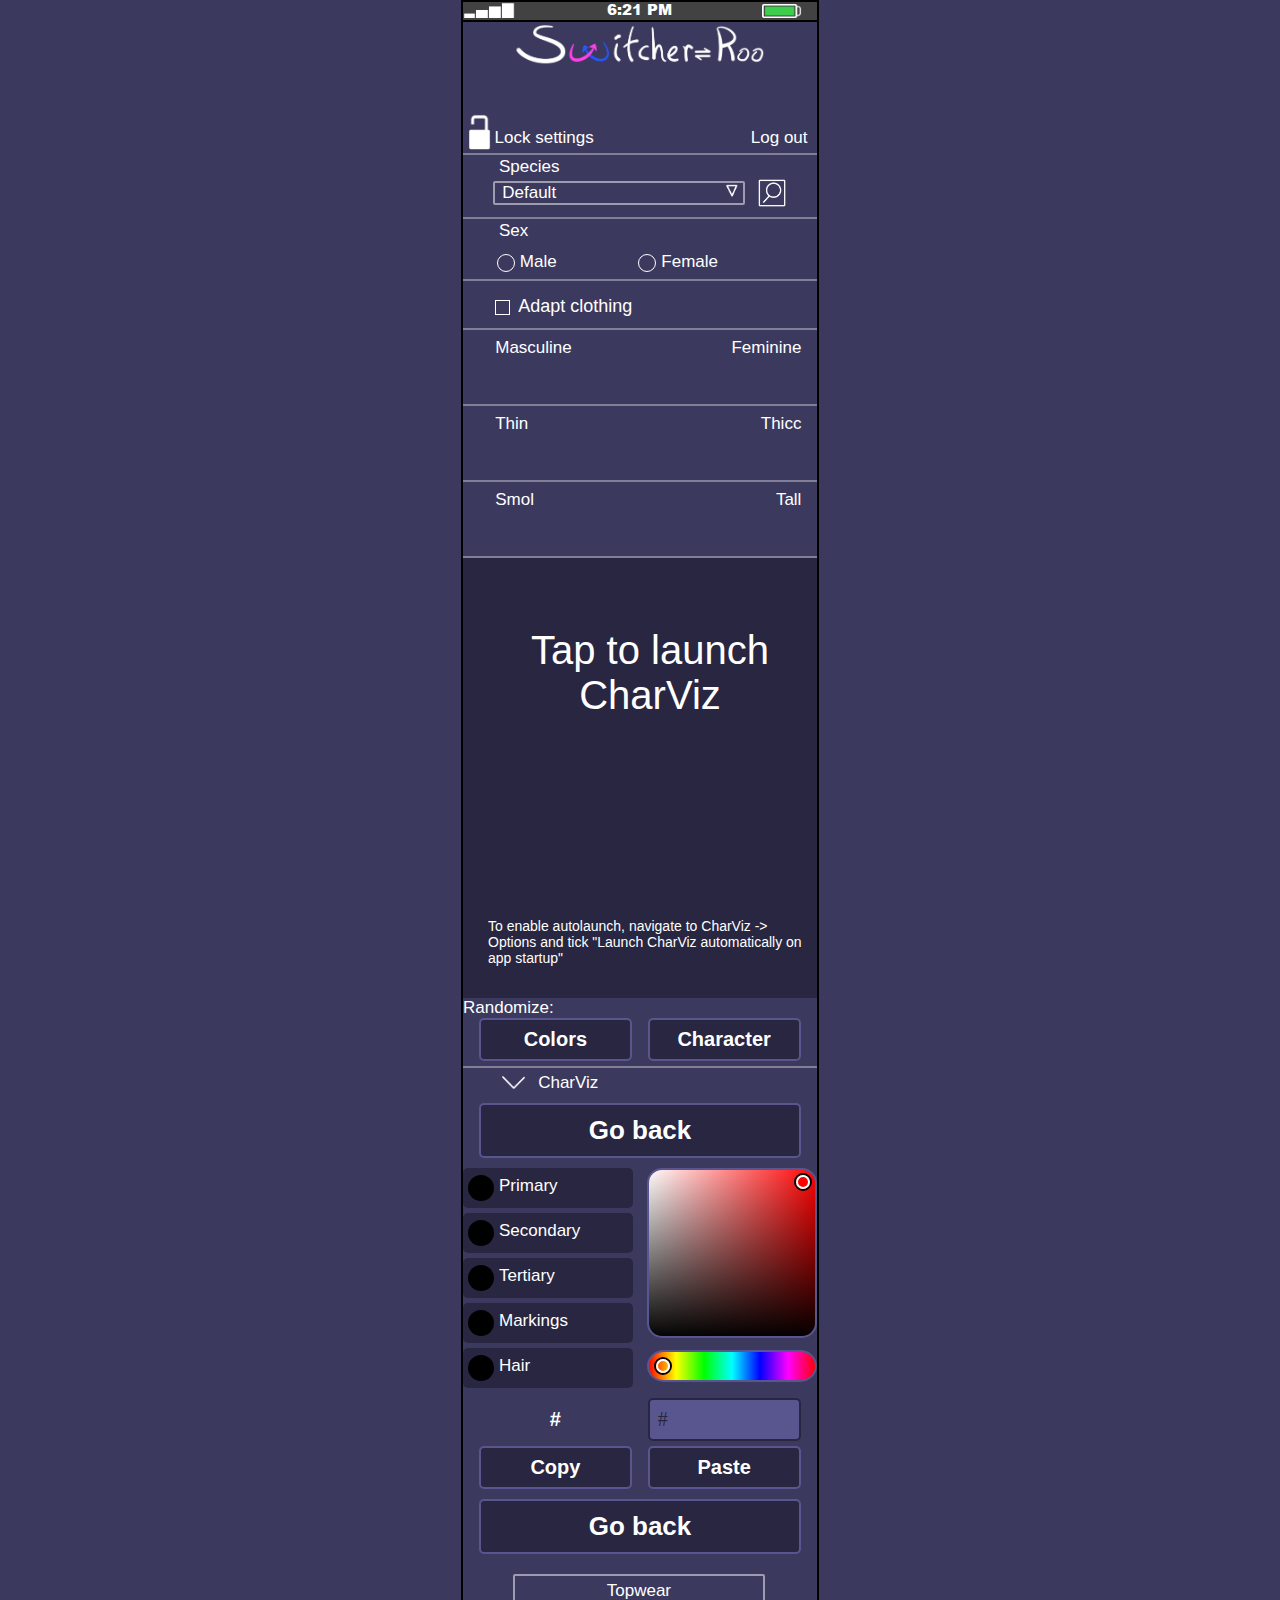
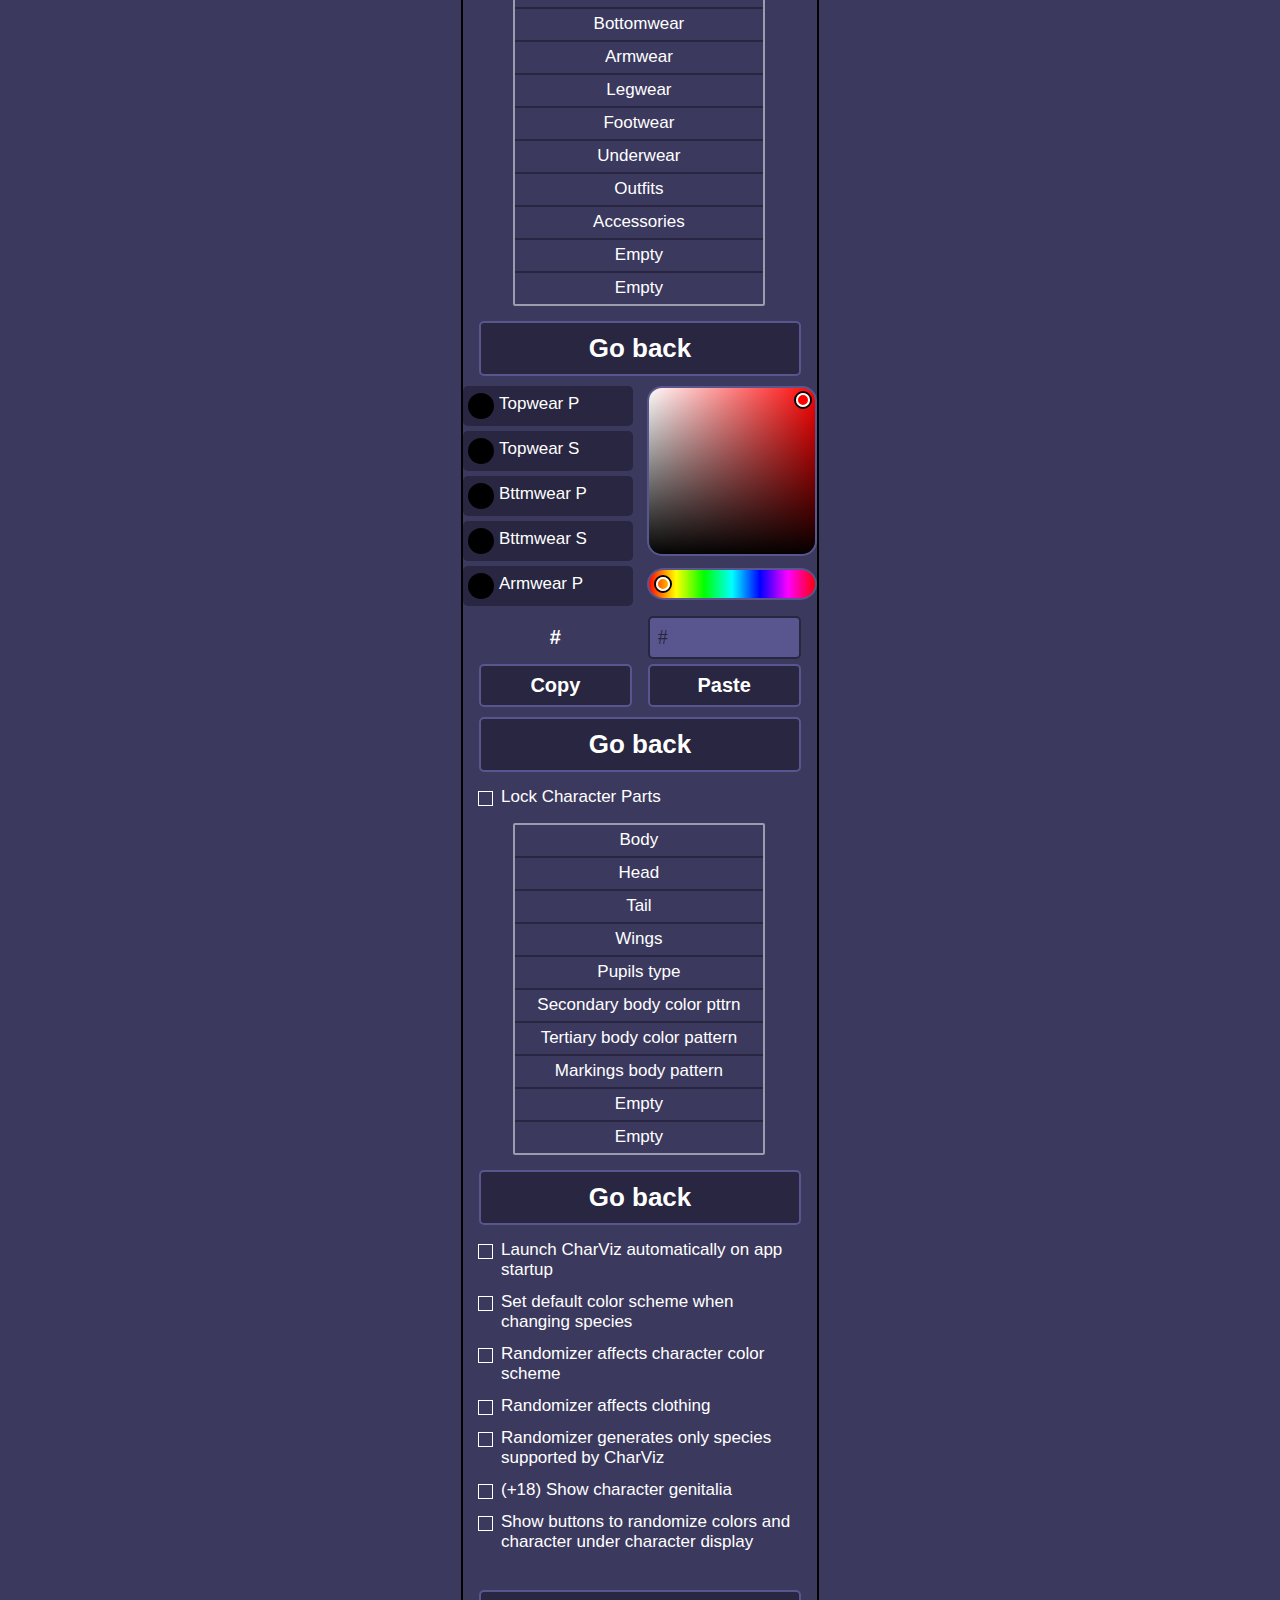
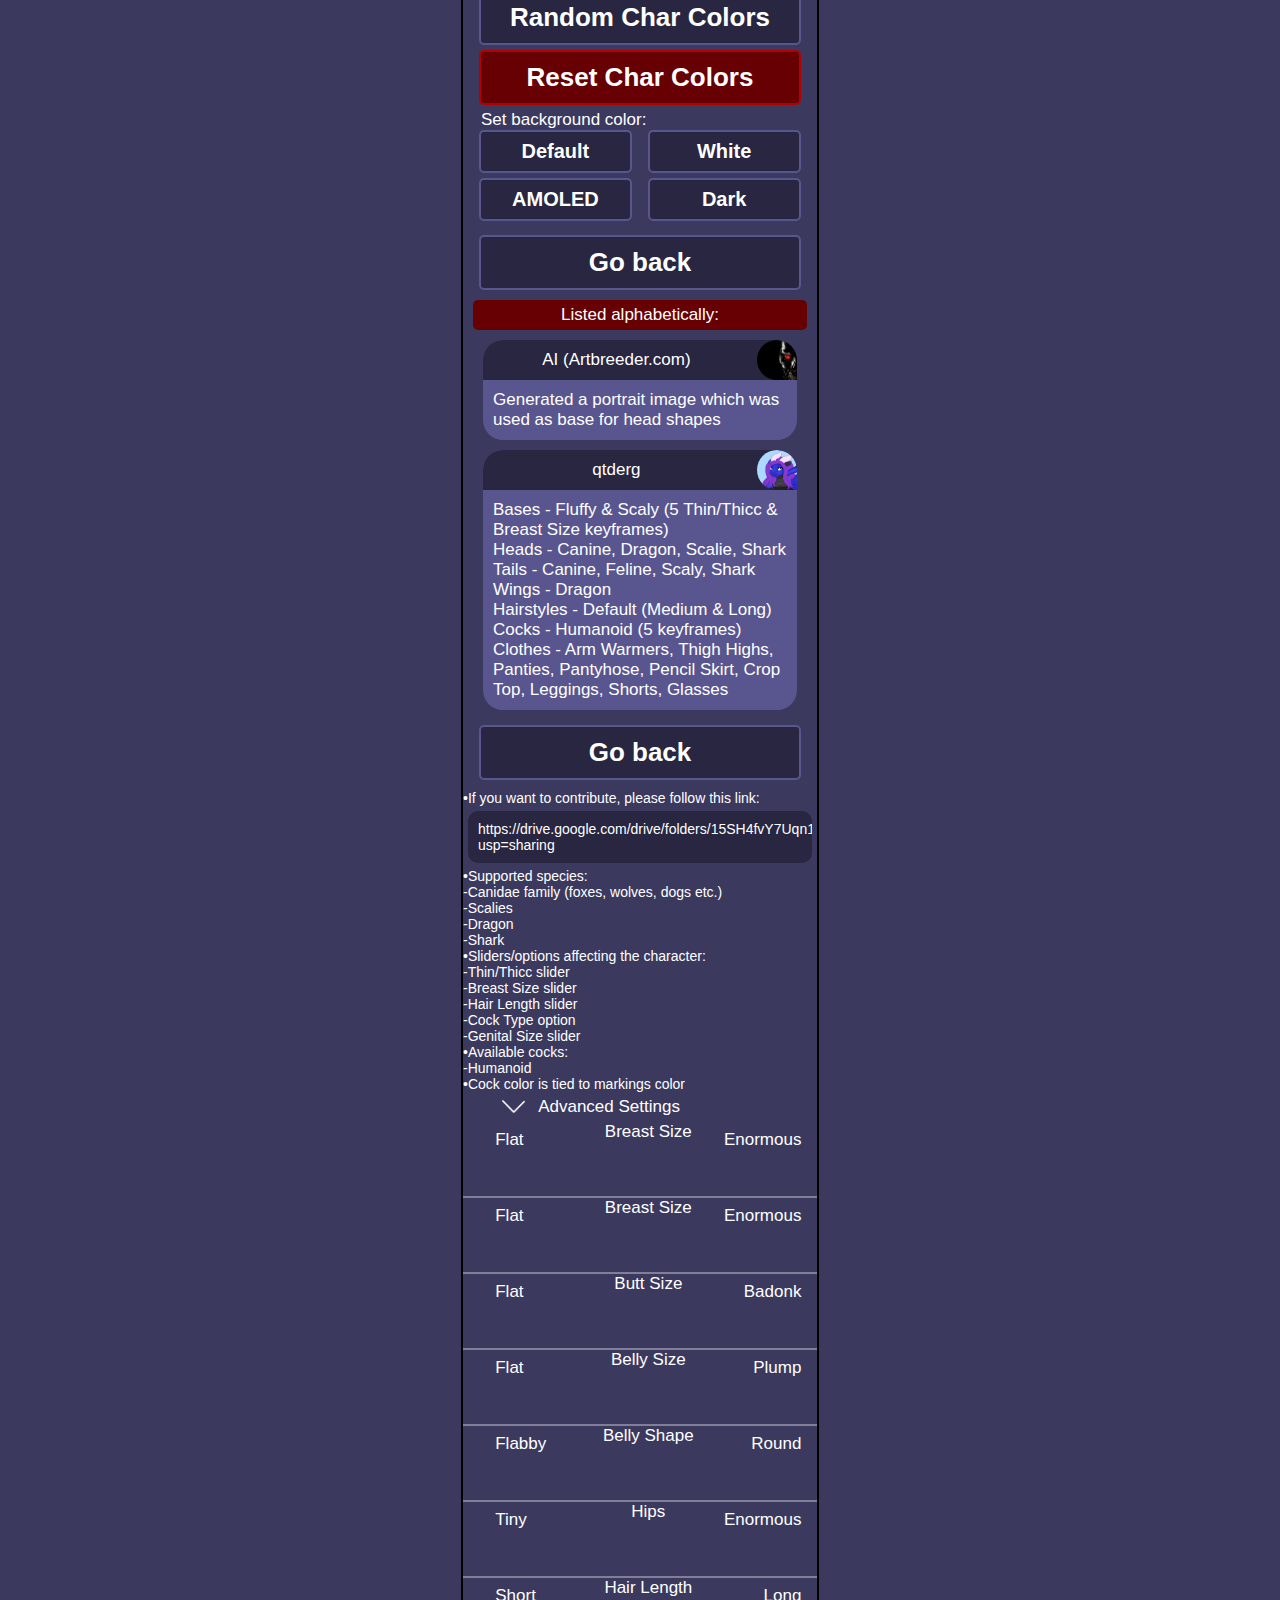
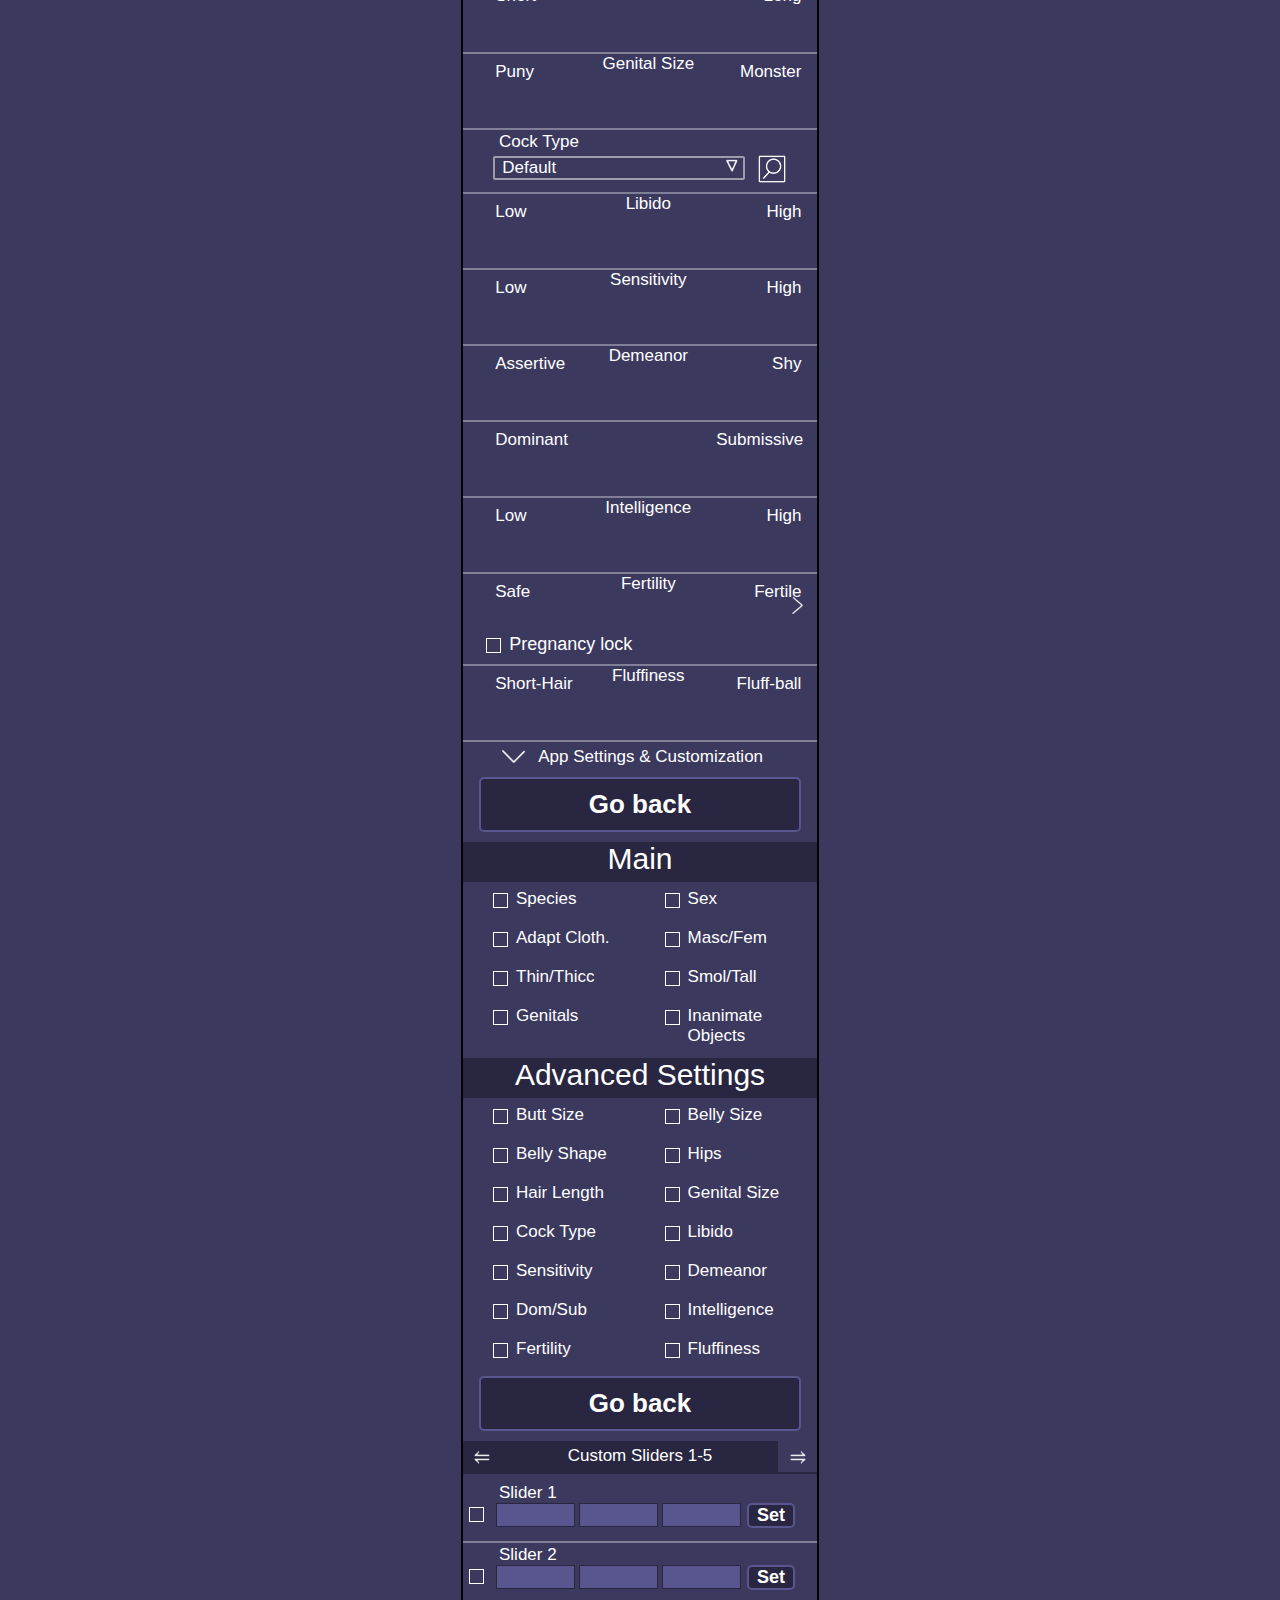
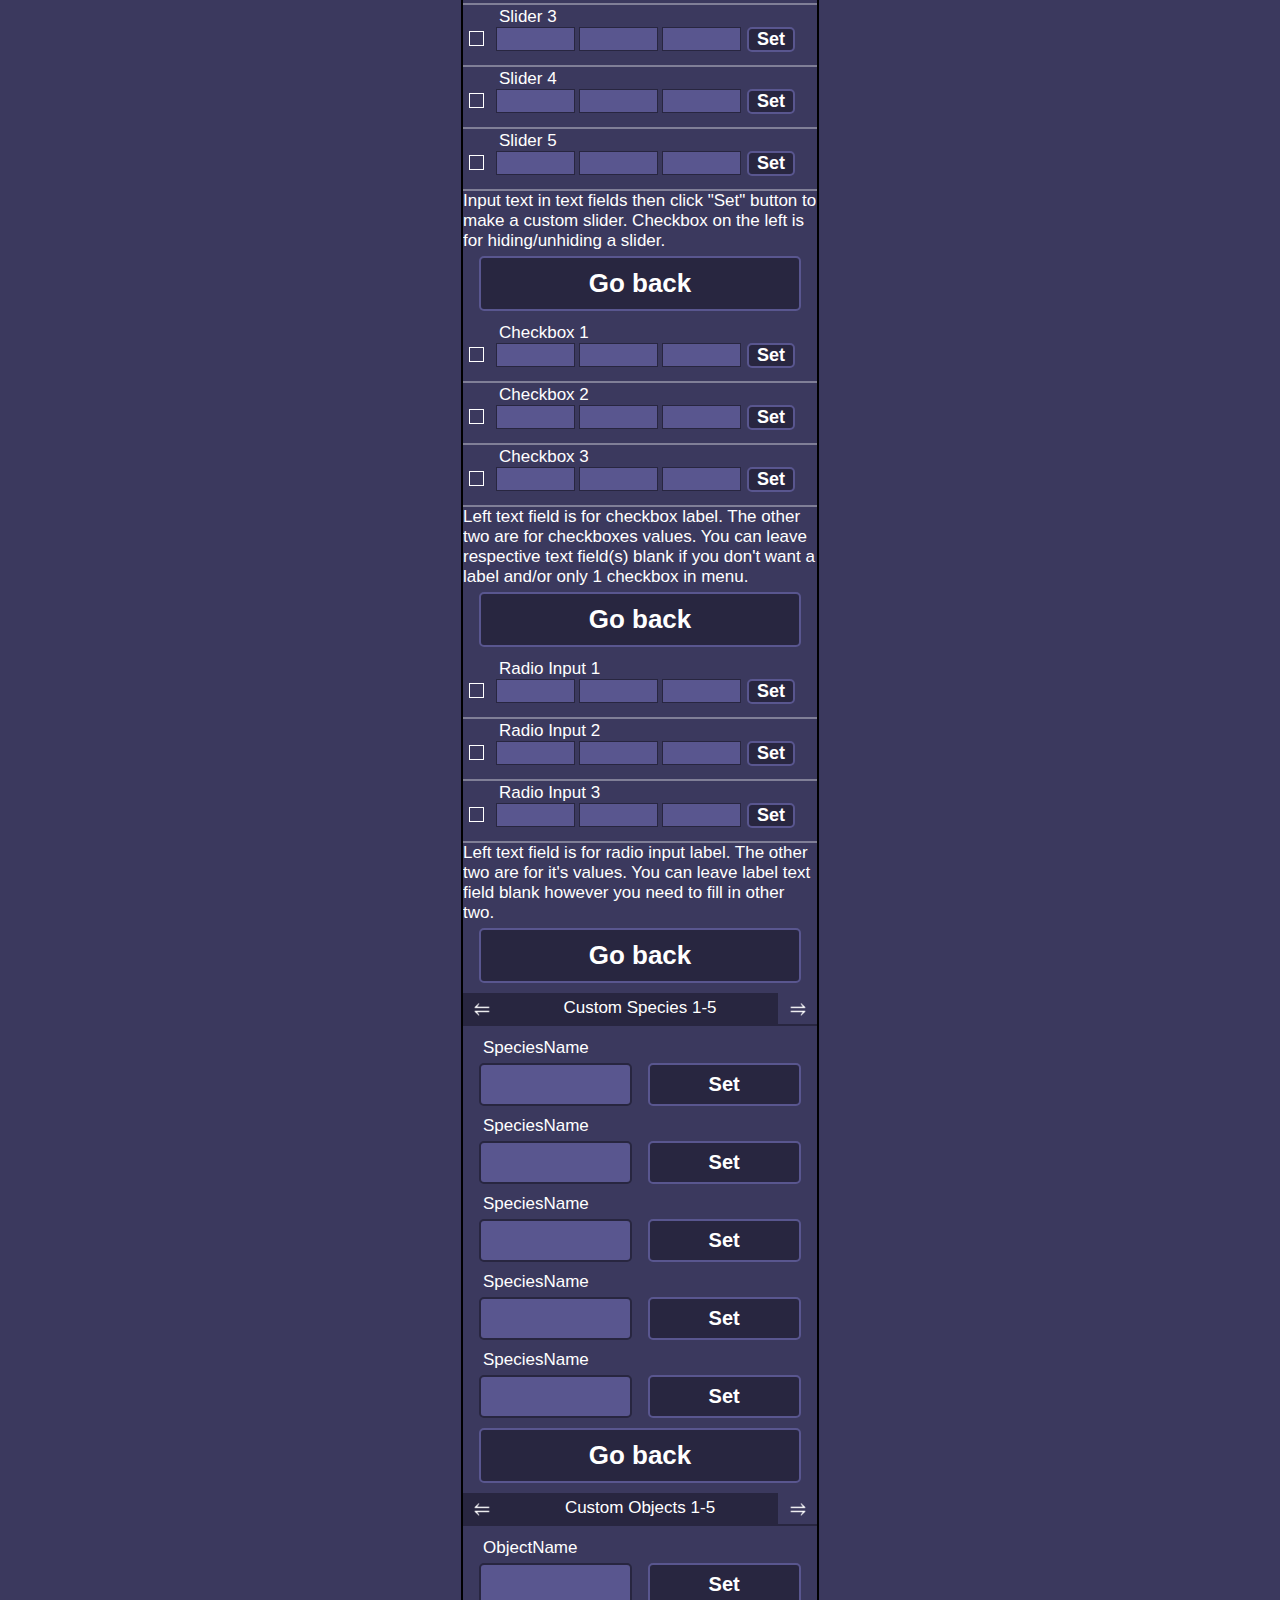
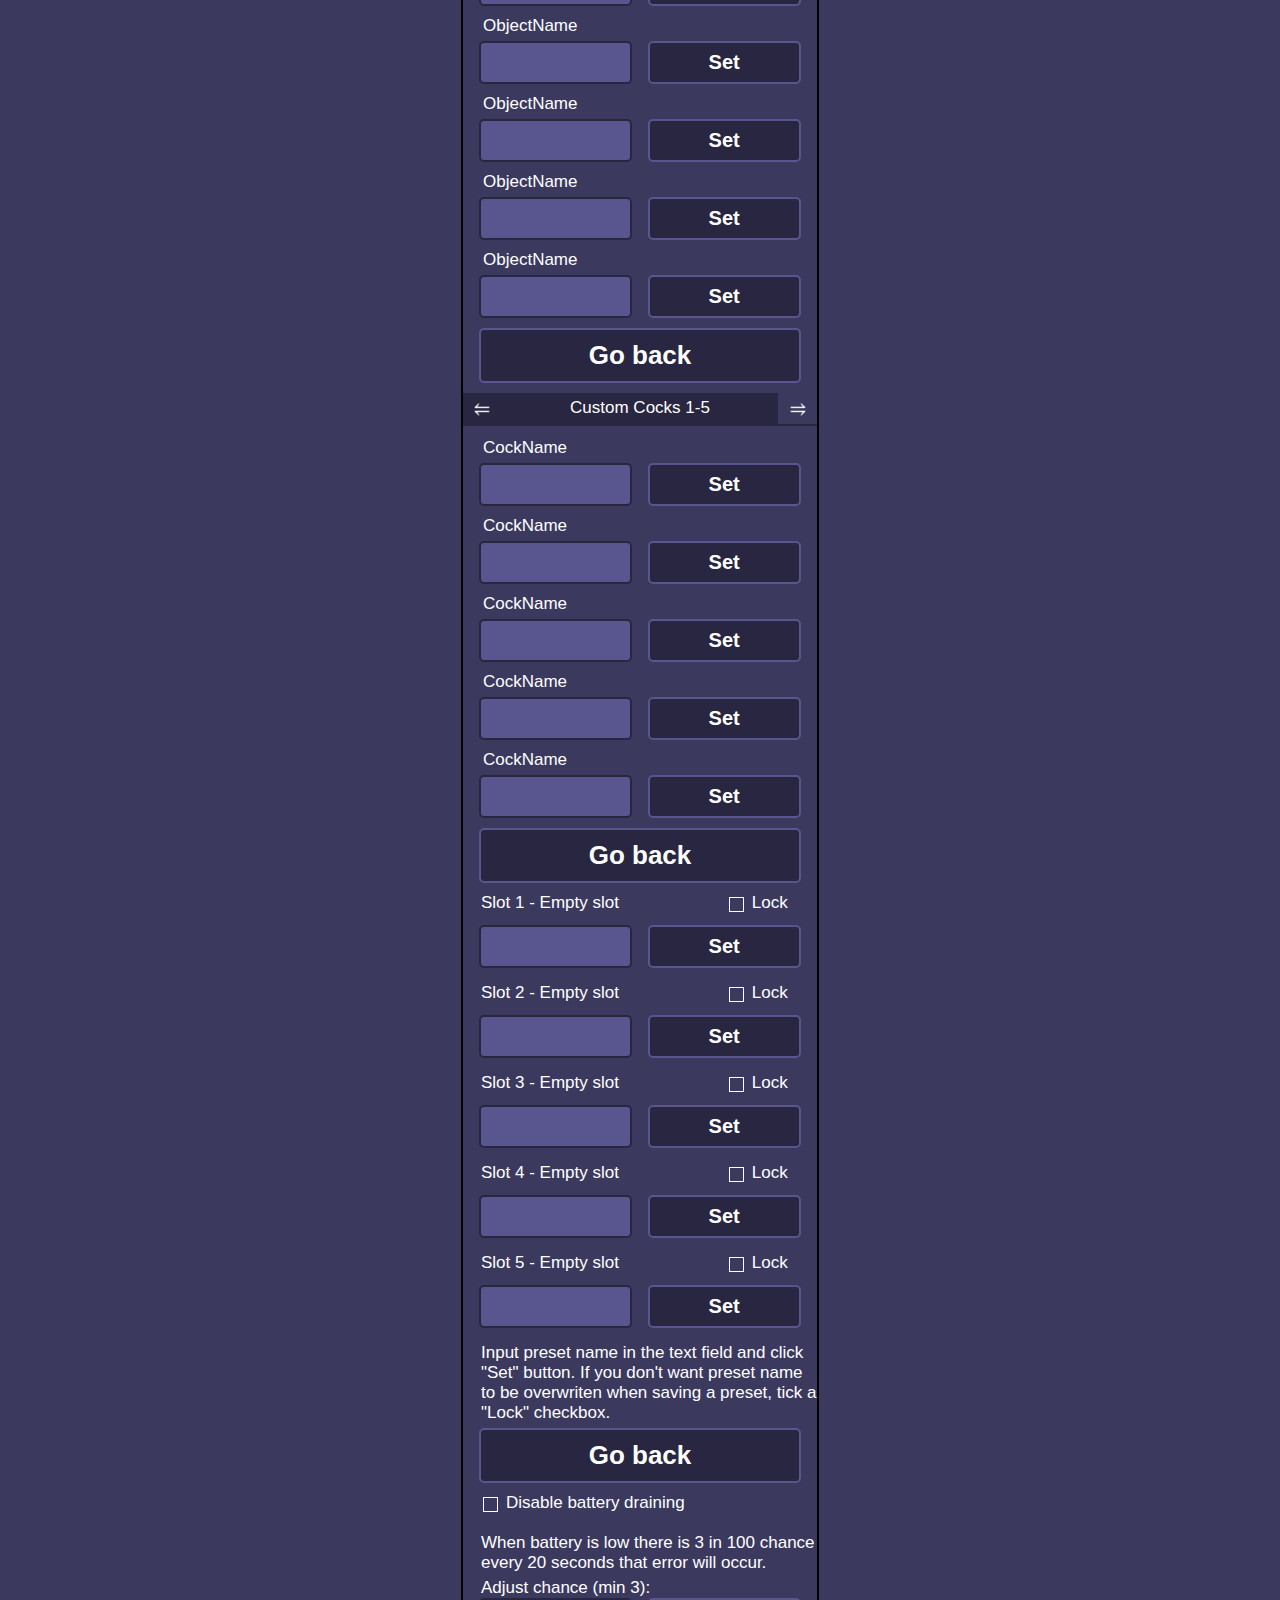
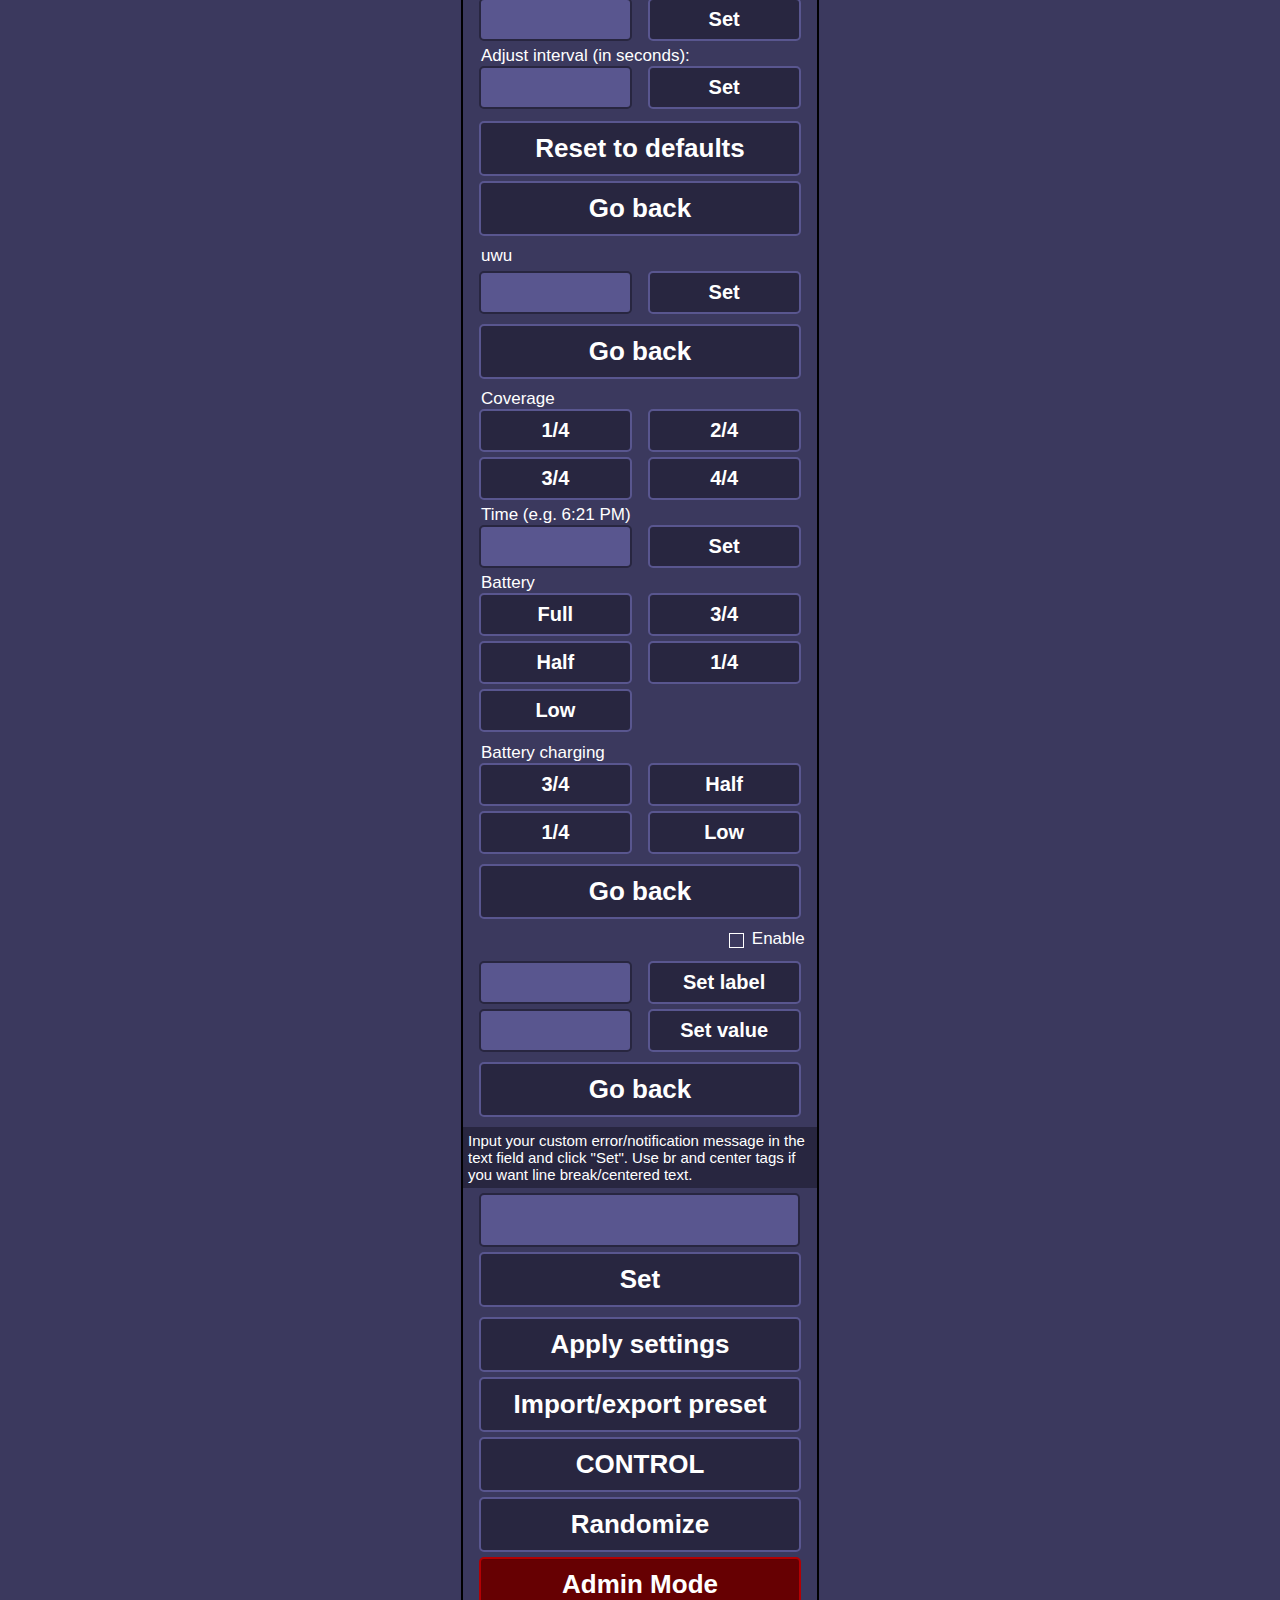
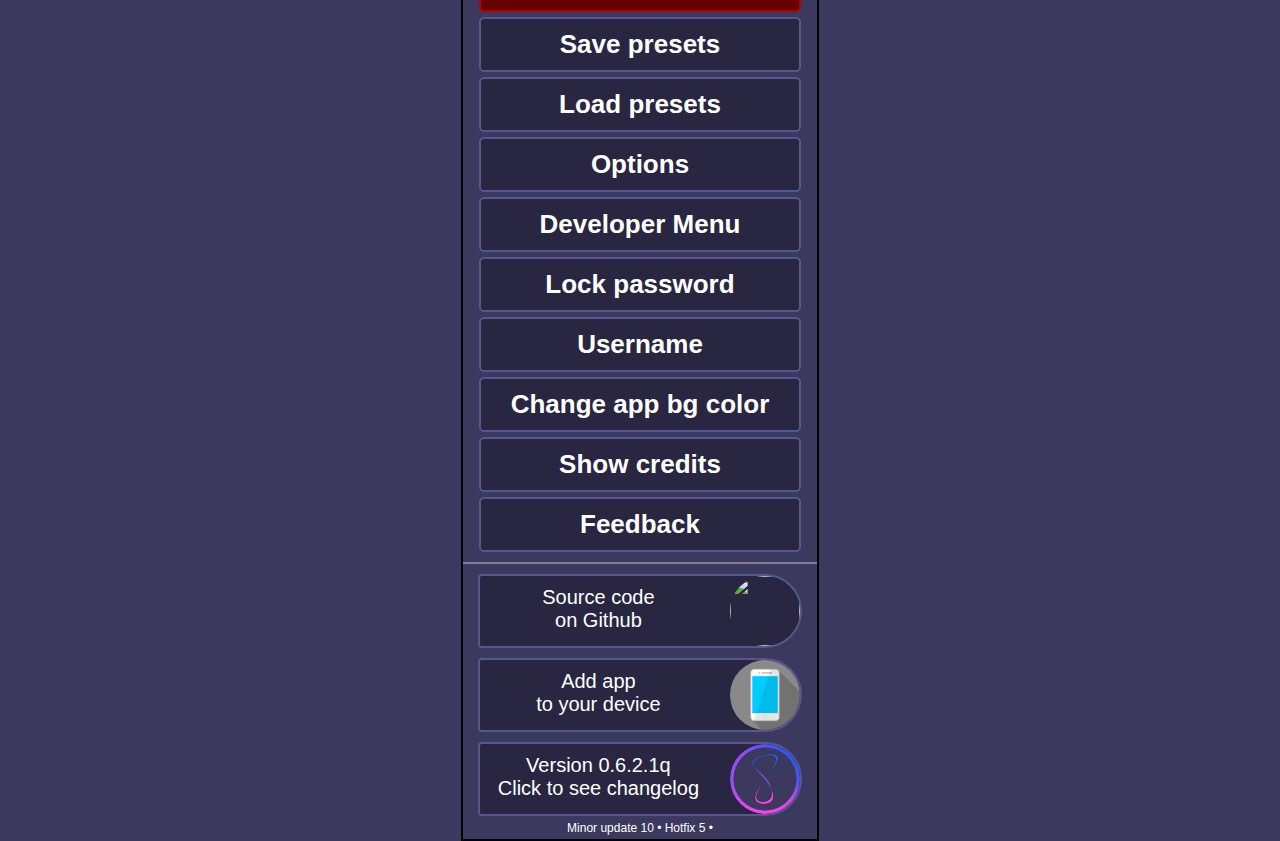
==== commit 9dbbfba9: "Minor update 10" ====
--- a/index.html
+++ b/index.html
@@ -17,7 +17,7 @@
 <meta name="twitter:image" content="https://qtderg.github.io/switcher-roo/images/twitter_card.png"/>
 
 <link rel='manifest' href='/switcher-roo/manifest.webmanifest'>
-<link rel="stylesheet" href="css/styles.css?v=1.5">  
+<link rel="stylesheet" href="css/styles.css?v=1.7">  
 <link rel="stylesheet" type="text/css" href="css/dhtmlxslider.css" id="defaultcss"/>
 <link rel="icon" type="image/png" href="images/favicon.png">
 <link rel="apple-touch-icon" href="images/touch-icon-iphone.png">
@@ -26,21 +26,22 @@
 <link rel="apple-touch-icon" sizes="167x167" href="images/touch-icon-ipad-retina.png">
 
 <script src="js/dhtmlxslider.js"></script>
-<script src="js/switcheroo.js?v=1.1.2"></script>
+<script src="js/switcheroo.js?v=1.1.4"></script>
 <script src="js/saveSlots.js?v=1.0.3"></script>
 <script src="js/slot0.js?v=1.0.0"></script>
-<script src="js/species.js?v=1.1.2"></script>
+<script src="js/species.js?v=1.1.3"></script>
 <script src="js/inanimateObjects.js?v=1.0.0"></script>
 <script src="js/ppTypes.js?v=1.0.0"></script>
 <script src="js/iro.min.js"></script>
 <script src="js/color-scheme.min.js"></script>
 <script src="js/peerjs.min.js"></script>
-<script src="js/CONTROL.JS?v=1.0.11"></script>
+<script src="js/CONTROL.JS?v=1.0.12"></script>
 <script src="js/appStatus.js?v=1.0.0"></script>
 <script src="js/creativeMode.js?v=1.0.1"></script>
-<script src="js/charViz.js?v=1.1.2"></script>
+<script src="js/charViz.js?v=1.2.1"></script>
+<script src="js/charViz-NextGen.js?v=1.1.0"></script>
 <script src="js/randomizer.js?v=1.0.3"></script>
-<script src="js/prompt-constructors/fluffusion.js?v=1.0.1"></script>
+<script src="js/prompt-constructor.js?v=1.1.0"></script>
 <script src="pwabuilder-sw.js"></script>
 <script>
 // This is the "Offline copy of pages" service worker
@@ -291,7 +292,7 @@
 			<div class="speciesEntryRight" onClick="speciesGoToCategory('10');"><div class="speciesCategoryText">Cervine</div></div>
 			<div class="speciesEntryLeft" onClick="speciesGoToCategory('11');"><div class="speciesCategoryText">Equine</div></div>
 			<div class="speciesEntryRight" onClick="speciesGoToCategory('12');"><div class="speciesCategoryText">Feline</div></div>
-			<div class="speciesEntryLeft" onClick="speciesGoToCategory('13');"><div class="speciesCategoryText">Fictional</div></div>
+			<div class="speciesEntryLeft" onClick="speciesGoToCategory('13');"><div class="speciesCategoryText">Fictional & VRC</div></div>
 			<div class="speciesEntryRight" onClick="speciesGoToCategory('14');"><div class="speciesCategoryText">Hybrid</div></div>
 			<div class="speciesEntryLeft" onClick="speciesGoToCategory('15');"><div class="speciesCategoryText">Lagomorph</div></div>
 			<div class="speciesEntryRight" onClick="speciesGoToCategory('16');"><div class="speciesCategoryText">Marsupial</div></div>
@@ -667,19 +668,25 @@
 			<div class="speciesEntryRight" onClick="setSpeciesTo('Dragon');"><div class="speciesEntryText">Dragon</div></div>
 			<div class="speciesEntryLeft" onClick="setSpeciesTo('Gryphon');"><div class="speciesEntryText">Gryphon</div></div>
 			<div class="speciesEntryRight" onClick="setSpeciesTo('Jackalope');"><div class="speciesEntryText">Jackalope</div></div>
+			<div class="speciesEntryLeft" onClick="setSpeciesTo('Khajiit');"><div class="speciesEntryText">Khajiit</div></div>
+			<div class="speciesEntryRight" onClick="setSpeciesTo('Kitsune');"><div class="speciesEntryText">Kitsune</div></div>
+			<div class="speciesEntryLeft" onClick="setSpeciesTo('Kobold');"><div class="speciesEntryText">Kobold</div></div>
+			<div class="speciesEntryRight" onClick="setSpeciesTo('Nargacuga');"><div class="speciesEntryText">Nargacuga</div></div>
+			<div class="speciesEntryLeft" onClick="setSpeciesTo('Phoenix');"><div class="speciesEntryText">Phoenix</div></div>
+			<div class="speciesEntryRight" onClick="setSpeciesTo('Protogen');"><div class="speciesEntryText">Protogen</div></div>
+			<div class="speciesEntryLeft" onClick="setSpeciesTo('Sergal');"><div class="speciesEntryText">Sergal</div></div>
+			<div class="speciesEntryRight" onClick="setSpeciesTo('Synth');"><div class="speciesEntryText">Synth</div></div>
+			<div class="speciesEntryLeft" onClick="setSpeciesTo('Tanuki');"><div class="speciesEntryText">Tanuki</div></div>
+			<div class="speciesEntryRight" onClick="setSpeciesTo('Unicorn');"><div class="speciesEntryText">Unicorn</div></div>
+			<div class="speciesEntryLast" onClick="setSpeciesTo('Werewolf');"><div class="speciesEntryText">Werewolf</div></div>
+			
+			<div class="speciesCategoryButtonEnd"><div class="categoryText"><img src="images/harpoonArrowLeft.png" class="harpoonArrowImg"></div></div>
+			<div class="speciesCategoryName"><div class="categoryText">VRChat</div></div>
+			<div class="speciesCategoryButtonEnd"><div class="categoryText"><img src="images/harpoonArrowRight.png" class="harpoonArrowImg"></div></div>
 			<div class="speciesEntryLeft" onClick="setSpeciesTo('Jex');"><div class="speciesEntryText">Jex</div></div>
-			<div class="speciesEntryRight" onClick="setSpeciesTo('Khajiit');"><div class="speciesEntryText">Khajiit</div></div>
-			<div class="speciesEntryLeft" onClick="setSpeciesTo('Kitsune');"><div class="speciesEntryText">Kitsune</div></div>
-			<div class="speciesEntryRight" onClick="setSpeciesTo('Kobold');"><div class="speciesEntryText">Kobold</div></div>
-			<div class="speciesEntryLeft" onClick="setSpeciesTo('Nargacuga');"><div class="speciesEntryText">Nargacuga</div></div>
-			<div class="speciesEntryRight" onClick="setSpeciesTo('Phoenix');"><div class="speciesEntryText">Phoenix</div></div>
-			<div class="speciesEntryLeft" onClick="setSpeciesTo('Protogen');"><div class="speciesEntryText">Protogen</div></div>
-			<div class="speciesEntryRight" onClick="setSpeciesTo('Sergal');"><div class="speciesEntryText">Sergal</div></div>
-			<div class="speciesEntryLeft" onClick="setSpeciesTo('Synth');"><div class="speciesEntryText">Synth</div></div>
-			<div class="speciesEntryRight" onClick="setSpeciesTo('Tanuki');"><div class="speciesEntryText">Tanuki</div></div>
-			<div class="speciesEntryLeft" onClick="setSpeciesTo('Unicorn');"><div class="speciesEntryText">Unicorn</div></div>
-			<div class="speciesEntryRight" onClick="setSpeciesTo('Werewolf');"><div class="speciesEntryText">Werewolf</div></div>
-			<div class="speciesEntryLast" onClick="setSpeciesTo('Wickerbeast');"><div class="speciesEntryText">Wickerbeast</div></div>
+			<div class="speciesEntryRight" onClick="setSpeciesTo('Nardoragon');"><div class="speciesEntryText">Nardoragon</div></div>
+			<div class="speciesEntryLeftLast" onClick="setSpeciesTo('Rexouium');"><div class="speciesEntryText">Rexouium</div></div>
+			<div class="speciesEntryRightLast" onClick="setSpeciesTo('Wickerbeast');"><div class="speciesEntryText">Wickerbeast</div></div>
 			
 		</div>
 		
@@ -1693,9 +1700,9 @@
 		<div class="charVizDisplay charVizDisplayCharacter charVizDisplayInanimateTF" id="charVizDisplayInanimateTFsecondary"></div>		
 		<div class="charVizDisplay charVizDisplayCharacter charVizDisplayInanimateTF" id="charVizDisplayInanimateTFlines"></div>
 		
-		<div class="charVizDisplay" id="charVizDisplayMessage">Species unsupported<div style="font-size:16px;padding-left: 15px;padding-top:150px">Supported species are listed in readme</div></div>
-		
-		<div class="charVizDisplay" id="charVizLaunchMessage" onClick="charVizStartup()">Tap to launch CharViz<div style="font-size:14px;padding-left:15px;padding-right:15px;padding-top:170px">To enable autolaunch, navigate to CharViz -> Options and tick "Launch CharViz automatically on app startup"</div></div>
+		<div class="charVizDisplay" id="charVizDisplayMessage">Species unsupported<div style="font-size:16px;padding-left: 15px;padding-top:185px">Supported species are listed in readme</div></div>
+		
+		<div class="charVizDisplay" id="charVizLaunchMessage" onClick="charVizStartup()">Tap to launch CharViz<div style="font-size:14px;padding-left:15px;padding-right:15px;padding-top:200px">To enable autolaunch, navigate to CharViz -> Options and tick "Launch CharViz automatically on app startup"</div></div>
 		
 	</div>
 	
@@ -1709,17 +1716,195 @@
 
 <div class="menu-CharViz-NextGen" id="menuCharVizNextGen" style="display:none">
 
-	<div class="charViz-NextGen-display-container">
+	<div class="charViz-NextGen-display-container" id="charVizNextGenDisplayContainer">
 	
 		<div class="charViz-NextGen-display" id="charVizNextGenDisplayImage" style="background-color:#282640"></div>
 		
-		<div class="charViz-NextGen-display" id="charVizNextGenDisplayMessage" style="background-color: rgba(0, 0, 0, 0.15); display:none"></div>
+		<div class="charViz-NextGen-display" id="charVizNextGenDisplayMessage" style="background-color: rgba(0, 0, 0, 0.25); display:none">
+			<div style="text-align:center">
+				<div class="sk-chase" style="left: 0;top: 200px; margin: 0 auto; scale: 1.35">
+					<div class="sk-chase-dot"></div>
+					<div class="sk-chase-dot"></div>
+					<div class="sk-chase-dot"></div>
+					<div class="sk-chase-dot"></div>
+					<div class="sk-chase-dot"></div>
+					<div class="sk-chase-dot"></div>
+				</div>
+			</div>
+		</div>
+		
+		<div class="charViz-NextGen-button-container" style="left:0;top:0">
+			
+			<input id="charVizNextGenExtraPrompt" class="charViz-NextGen-text-field-quick-access mediumTextField" value="">
+			
+		</div>
+		
+		<div class="charViz-NextGen-button-container" style="top:0">
+			
+			<div id="currentResolution" style="font-size: 10px;text-align: right;padding: 4px; width: 40px; float: right; background-color: rgba(0, 0, 0, 0.25);"></div>
+			
+			<div class="button-CharViz-NextGen button-icon" onClick="charVizNextGenOpenMenu('charVizNextGenSettings')" style="float:right"></div>
+			
+		</div>
+		
+		<div class="charViz-NextGen-button-container charViz-NextGen-menu" id="charVizNextGenSettings" style="display:none">
+			
+			<div class="smol-button-CharViz-NextGen rect-button-select" onClick="charVizNextGenCloseMenu('charVizNextGenSettings')" style="background-color: rgba(179, 0, 3, 0.5)">Close</div>
+			
+			<div class="smol-button-CharViz-NextGen rect-button-select" onClick="charVizNextGenCloseMenu('charVizNextGenSettings')">Quick Access Buttons</div>
+			
+			<div class="charViz-NextGen-menu-info">
+			Seed
+			</div>
+			<div class="smol-button-CharViz-NextGen rect-button-select half-width" onClick="charVizNextGenCheckSeed()">Check</div>
+			<div class="smol-button-CharViz-NextGen rect-button-select half-width" onClick="charVizNextGenRandSeed()">Randomize</div>
+			<input id="charVizNextGenUserSeed" class="charViz-NextGen-text-field half-width" value="">
+			<div class="smol-button-CharViz-NextGen rect-button-select half-width" onClick="charVizNextGenSetSeed()">Set</div>
+			
+			<input id="testtttttttt" class="charViz-NextGen-text-field" value="">
+			
+			<div class="smol-button-CharViz-NextGen rect-button-select" onClick="charVizNextGenCloseMenu('charVizNextGenSettings')" style="background-color: rgba(179, 0, 3, 0.5)">Close</div>
+		
+		</div>
+		
+		<div class="charViz-NextGen-button-container charViz-NextGen-menu" id="charVizNextGenSelectOutfit" style="display:none">
+			
+			<div class="smol-button-CharViz-NextGen rect-button-select" onClick="charVizNextGenCloseMenu('charVizNextGenSelectOutfit')" style="background-color: rgba(179, 0, 3, 0.5)">Close</div>
+			<div class="smol-button-CharViz-NextGen rect-button-select half-width" onClick="selectOutfit(0,0)">Naked</div>
+			<div class="smol-button-CharViz-NextGen rect-button-select half-width" onClick="checkOutfit()">Check</div>
+			
+			<div class="charViz-NextGen-menu-info">
+			Everyday wear
+			</div>
+			<div class="smol-button-CharViz-NextGen rect-button-select" onClick="selectOutfit(0,1)">Programmer outfit</div>
+			<div class="smol-button-CharViz-NextGen rect-button-select" onClick="selectOutfit(0,2)">Sundress</div>
+			<div class="smol-button-CharViz-NextGen rect-button-select" onClick="selectOutfit(0,3)">Floral sundress</div>
+			<div class="smol-button-CharViz-NextGen rect-button-select" onClick="selectOutfit(0,4)">Crop top & shorts</div>
+			<div class="smol-button-CharViz-NextGen rect-button-select" onClick="selectOutfit(0,5)">Sports bra & leggings</div>
+			<div class="smol-button-CharViz-NextGen rect-button-select" onClick="selectOutfit(0,6)">Bikini</div>
+			
+			<div class="charViz-NextGen-menu-info">
+			Cosplay
+			</div>
+			<div class="smol-button-CharViz-NextGen rect-button-select" onClick="selectOutfit(1,0)">Maid outfit</div>
+			<div class="smol-button-CharViz-NextGen rect-button-select" onClick="selectOutfit(1,1)">Cheerleader outfit</div>
+			<div class="smol-button-CharViz-NextGen rect-button-select" onClick="selectOutfit(1,2)">Witch costume</div>
+			<div class="smol-button-CharViz-NextGen rect-button-select" onClick="selectOutfit(1,3)">Nurse uniform</div>
+			<div class="smol-button-CharViz-NextGen rect-button-select" onClick="selectOutfit(1,4)">Secretary uniform</div>
+			<div class="smol-button-CharViz-NextGen rect-button-select" onClick="selectOutfit(1,5)">School uniform</div>
+			<div class="smol-button-CharViz-NextGen rect-button-select" onClick="selectOutfit(1,6)">Nun outfit</div>
+			
+			<div class="charViz-NextGen-menu-info">
+			Bedroom wear
+			</div>
+			<div class="smol-button-CharViz-NextGen rect-button-select" onClick="selectOutfit(2,0)">Black lingerie set</div>
+			<div class="smol-button-CharViz-NextGen rect-button-select" onClick="selectOutfit(2,1)">Pink lingerie set</div>
+			<div class="smol-button-CharViz-NextGen rect-button-select" onClick="selectOutfit(2,2)">White lingerie set</div>
+			
+			<div class="charViz-NextGen-menu-info">
+			Formal wear
+			</div>
+			<div class="smol-button-CharViz-NextGen rect-button-select" onClick="selectOutfit(3,0)">Evening gown</div>
+			<div class="smol-button-CharViz-NextGen rect-button-select" onClick="selectOutfit(3,1)">Wedding dress</div>
+			<div class="smol-button-CharViz-NextGen rect-button-select" onClick="selectOutfit(3,2)">Ball gown</div>
+			<div class="smol-button-CharViz-NextGen rect-button-select" onClick="selectOutfit(3,3)">Suit</div>
+			
+		</div>
+		
+		<div class="charViz-NextGen-button-container charViz-NextGen-menu" id="charVizNextGenSelectStyle" style="display:none">
+			
+			<div class="smol-button-CharViz-NextGen rect-button-select" onClick="charVizNextGenCloseMenu('charVizNextGenSelectStyle')" style="background-color: rgba(179, 0, 3, 0.5)">Close</div>
+			<div class="smol-button-CharViz-NextGen rect-button-select half-width" onClick="selectStyle(0)">Default</div>
+			<div class="smol-button-CharViz-NextGen rect-button-select half-width" onClick="checkStyle()">Check</div>
+			<div class="smol-button-CharViz-NextGen rect-button-select" onClick="selectStyle(1)">Digital drawing</div>
+			<div class="smol-button-CharViz-NextGen rect-button-select" onClick="selectStyle(2)">Digital painting</div>
+			<div class="smol-button-CharViz-NextGen rect-button-select" onClick="selectStyle(3)">Pixel art</div>
+			<div class="smol-button-CharViz-NextGen rect-button-select" onClick="selectStyle(4)">Traditional media</div>
+			<div class="smol-button-CharViz-NextGen rect-button-select" onClick="selectStyle(5)">Watercolor</div>
+			<div class="smol-button-CharViz-NextGen rect-button-select" onClick="selectStyle(6)">Graphite</div>
+			<div class="smol-button-CharViz-NextGen rect-button-select" onClick="selectStyle(7)">Lineless</div>
+			<div class="smol-button-CharViz-NextGen rect-button-select" onClick="selectStyle(8)">Sketch</div>
+			<div class="smol-button-CharViz-NextGen rect-button-select" onClick="selectStyle(9)">Monochrome</div>
+			<div class="smol-button-CharViz-NextGen rect-button-select" onClick="selectStyle(10)">Greyscale</div>
+			<div class="smol-button-CharViz-NextGen rect-button-select" onClick="selectStyle(11)">Line art</div>
+			<div class="smol-button-CharViz-NextGen rect-button-select" onClick="selectStyle(12)">Kemono</div>
+			
+		</div>
+		
+		<div class="charViz-NextGen-button-container charViz-NextGen-menu" id="charVizNextGenSelectResolution" style="display:none">
+			
+			<div class="smol-button-CharViz-NextGen rect-button-select" onClick="charVizNextGenCloseMenu('charVizNextGenSelectResolution')" style="margin-top:170px;background-color: rgba(179, 0, 3, 0.5)">Close</div>
+			<div class="smol-button-CharViz-NextGen rect-button-select" onClick="setResolution(-2)">256x384 (Debug only)</div>
+			<div class="smol-button-CharViz-NextGen rect-button-select" onClick="setResolution(-1)">384x576 (Debug only)</div>
+			<div class="smol-button-CharViz-NextGen rect-button-select" onClick="setResolution(0)">512x768 (RTX 2060 6GB)</div>
+			<div class="smol-button-CharViz-NextGen rect-button-select" onClick="setResolution(1)">640x960 (RTX 3060 Ti 8GB)</div>
+			<div class="smol-button-CharViz-NextGen rect-button-select" onClick="setResolution(2)">768x1152 (RTX 3080 10GB)</div>
+			<div class="smol-button-CharViz-NextGen rect-button-select" onClick="setResolution(3)">896x1344 (RTX 4070 Ti 12GB)</div>
+			
+			<div class="charViz-NextGen-menu-info">
+			RTX 3060 12GB performance:<br>
+			<!-- Pony Diffusion V6 XL-->
+			512x768 - 9s <br>
+			640x960 - 14s <br>
+			768x1152 - 21s <br>
+			896x1344 - 27s <br>
+			<!-- EasyFluff
+			512x768 - 5s <br>
+			640x960 - 9s <br>
+			768x1152 - 13s <br>
+			896x1344 - 20s <br> -->
+			24 steps, Euler a sampler & <br> -opt-sdp-no-mem
+			</div>
+			
+		</div>
+		
+		<div class="charViz-NextGen-button-container" style="left:0">
+			
+			<div class="smol-button-CharViz-NextGen rect-button" onClick="abortTF()" style="font-size:9px">Abort TF</div>
+			
+			<div class="smol-button-CharViz-NextGen rect-button" onClick="transformation(1)">Init TF</div>
+			
+			<div class="smol-button-CharViz-NextGen rect-button" onClick="transformation(1, 1)">Dbg TF</div>
+			
+			<div class="smol-button-CharViz-NextGen rect-button" onClick="charVizNextGenRandSeed()" style="font-size:8px">RNG seed</div>
+		
+			<input id="charVizNextGenIpLanDigit" class="charViz-NextGen-text-field-quick-access mediumTextField" value="" style="width:40px !important">
+			
+			<div class="smol-button-CharViz-NextGen rect-button" onClick="setIP('lan')">LAN</div>
+			
+			<div class="smol-button-CharViz-NextGen rect-button" onClick="setIP('local')">Local</div>
+			
+			<div class="button-CharViz-NextGen" onClick="generateImage(true)">Debug<br>prompt</div>
+		
+		</div>
 		
 		<div class="charViz-NextGen-button-container">
+			
+			<div class="smol-button-CharViz-NextGen rect-button" onClick="charVizNextGenOpenMenu('charVizNextGenSelectResolution')">Set res</div>
+			
+			<div class="smol-button-CharViz-NextGen rect-button" onClick="downloadBase64File()">Save</div>
+			
+			<div class="smol-button-CharViz-NextGen rect-button" onClick="charVizNextGenOpenMenu('charVizNextGenSelectOutfit')">Outfits</div>
+			<!--
+			<div class="smol-button-CharViz-NextGen" onClick="cycleOutfit(-1)"><</div>
+			<div class="smol-button-CharViz-NextGen" onClick="noOutfit()">X</div>
+			<div class="smol-button-CharViz-NextGen" onClick="cycleOutfit(1)">></div>
+			-->
+			
+			<div class="smol-button-CharViz-NextGen rect-button" onClick="charVizNextGenOpenMenu('charVizNextGenSelectStyle')">Styles</div>
+			<!--
 			<div class="smol-button-CharViz-NextGen" onClick="cycleStyle(-1)"><</div>
+			<div class="smol-button-CharViz-NextGen" onClick="noStyle()">X</div>
 			<div class="smol-button-CharViz-NextGen" onClick="cycleStyle(1)">></div>
-			<div class="button-CharViz-NextGen" onClick="charVizNextGenRandSeed()">Rand<br>seed</div>
-			<div class="button-CharViz-NextGen" onClick="constructPrompt('fluffusion');hideCharVizNotification()">Gen.</div>
+			
+			<div class="smol-button-CharViz-NextGen" onClick="cycleLoraStr(-0.1)"><</div>
+			<div class="smol-button-CharViz-NextGen" onClick="defaultLoraStr()">X</div>
+			<div class="smol-button-CharViz-NextGen" onClick="cycleLoraStr(0.1)">></div>
+			-->
+			<div class="button-CharViz-NextGen" onClick="randomizeCharacter();generateImage();hideCharVizNotification()">Rand<br>and<br>gnrate</div>
+			
+			<div class="button-CharViz-NextGen" onClick="generateImage();hideCharVizNotification()">Gene-<br>-rate<br>image</div>
+			
 		</div>
 		
 	</div>
@@ -4781,7 +4966,7 @@
 </div>
 
 <div id="minorUpdateInfo" style="text-align: center;font-size: 12px;height: 10px;top: -8px;position: relative;">
-Minor update 9 • Hotfix 5 • 
+Minor update 10 • Hotfix 5 • 
 </div>
 
 <script>
@@ -4937,7 +5122,7 @@
 welcomeUser();
 showOrHideBreastSizeMaleSlider();
 showOrHideGenitalSizeFemaleSlider();
-loadCustomSliders();
+setTimeout (loadCustomSliders, 1);
 loadCustomCheckboxes();
 loadCustomRadioInputs();
 setContainersHeightToZero();
@@ -4974,7 +5159,7 @@
 textFieldsEventListeners();
 currentTime();
 appUpdateTime();
-var startup = "False";
+startup = "False";
 </script>		
 
 </div>
--- a/css/styles.css
+++ b/css/styles.css
@@ -27,10 +27,11 @@
 	background-color: #59568f;
 	border-radius: 4px;
 	top: 10%;
-	left: 35%;
+	margin-left: 20px;
 	cursor: pointer;
 	font-size: 14px;
 	padding: 2px;
+	max-width: 300px;
 }
 
 .speciesCurrent {
@@ -621,7 +622,22 @@
 	overflow: hidden;
 }
 .charViz-NextGen-display-container {
-	height: 460px; /*640x960 -> 531px | 640x832 -> 460px */
+	height: 531px; 
+	/*
+	512x768  ->  531px
+	640x960  ->  531px
+	768x1152 ->  531px
+	
+	704x1088 ->  547px
+	
+	640x832  ->  460px
+	832x1088 ->  463px
+	
+	512x704  ->  487px
+	640x896  ->  496px
+	704x1024 ->  515px
+	768x1088 ->  502px
+	*/
 	margin: auto;
 	background-color: #282640;
 	transition-duration: 0.5s;
@@ -644,7 +660,7 @@
 	float: left;
 	width: 40px;
 	height: 40px;
-	background-color: rgba(89, 86, 143, 0.7);
+	background-color: rgba(89, 86, 143, 0.6);
 	border-radius: 12px;
 	text-align: center;
 	padding: 8px;
@@ -660,27 +676,74 @@
 .button-CharViz-NextGen:active {
 	background-color: #c1bfd9;
 }
+.button-icon {
+	background-color: rgba(89, 86, 143, 0.6);
+	background-image: url("../images/gear-icon.png");
+	background-size: 100%;
+	width: 15px;
+	height: 15px;
+	opacity: 0.6;
+}
+/*.button-icon:hover {
+	background-color: transparent;
+}
+.button-icon:active {
+	background-color: transparent;
+}*/
 .smol-button-CharViz-NextGen {
 	float: left;
 	width: 10px;
 	height: 10px;
-	background-color: rgba(89, 86, 143, 0.7);
+	background-color: rgba(89, 86, 143, 0.6);
 	border-radius: 4px;
 	text-align: center;
-	padding: 6px;
+	padding: 4px;
 	transition-duration: 0.35s;
 	cursor: pointer;
 	user-select: none;
 	font-size: 11px;
+	margin: 2px;
+	margin-top: 5px;
+	margin-bottom: 5px;
+}
+.smol-button-CharViz-NextGen:hover {
+	background-color: #928fbc !important;
+}
+.smol-button-CharViz-NextGen:active {
+	background-color: #c1bfd9 !important;
+}
+.rect-button {
+	width: 40px;
+	margin: 7px;
+	padding: 8px;
+}
+.rect-button-select {
+	width: 80%;
+	background-color: rgba(89, 86, 143, 0.75);
+	padding: 6px;
+	margin: 0 auto;
+	font-size: 12px;
+	height: 14px;
+	float: none;
+	margin-top: 6px;
+}
+.charViz-NextGen-menu {
+	margin: 0 auto;
+	position: inherit;
+	width: 60%;
+	overflow-y: auto;
+	height: 100%;
+}
+.charViz-NextGen-menu-info {
+	padding: 8px;
+	font-size: 12px;
+	background-color: rgba(40, 38, 64, 0.6);
 	margin: 5px;
-}
-.smol-button-CharViz-NextGen:hover {
-	background-color: #928fbc;
-}
-.smol-button-CharViz-NextGen:active {
-	background-color: #c1bfd9;
-}
-
+	margin-bottom: 0;
+	border-radius: 5%;
+	padding-top: 4px;
+	padding-bottom: 4px;
+}
 .menuCharViz {
 	border-bottom: 2px solid #807F97;
 	text-align: center;
@@ -693,7 +756,7 @@
 }
 
 .charVizDisplayContainer {
-	height: 400px;
+	height: 440px;
 	margin: auto;
 	background-color: #282640;
 	transition-duration: 0.5s;
@@ -704,12 +767,12 @@
 .charVizDisplay {
 	position: absolute;
 	top: -30px;
-	width: 330px;
-	height: 440px;
+	width: 354px;
+	height: 472px;
 	background-size: 100% 100% !important;
 	background-position: 60% 60% !important;
-	mask-size: 330px 440px !important;
-	-webkit-mask-size: 330px 440px !important;
+	mask-size: 354px 472px !important;
+	-webkit-mask-size: 354px 472px !important;
 }
 #charVizDisplayMessage {
 	color: #FF4550;
@@ -1468,7 +1531,44 @@
 	border-radius: 0px;
 	transition-duration: 0.25s;
 }
-
+.charViz-NextGen-text-field-quick-access {
+	font-size:16px;
+	padding:6px;
+	margin:7px;
+	width:40px;
+	background-color:rgba(89, 86, 143, 0.6);
+	border: 2px solid transparent;
+	transition-duration: 0.5s;
+}
+.charViz-NextGen-text-field-quick-access:hover {
+	width:180px;
+}
+.charViz-NextGen-text-field-quick-access:focus {
+	width:285px;
+}
+.charViz-NextGen-text-field {
+	width: 80%;
+	background-color: rgba(89, 86, 143, 0.75);
+	color: #282640;
+	border: 0;
+	border-radius: 5px;
+	padding: 6px;
+	margin: 0 auto;
+	font-size: 12px;
+	height: 14px;
+	float: none;
+	margin-top: 6px;
+	display: inherit;
+	font-family: Century Gothic;
+}
+.half-width {
+	width: 30%;
+	margin: 16px;
+	margin-right: 5px;
+	margin-top: 5px;
+	margin-bottom: 0;
+	display: inline-block;
+}
 .smallButton {
 	background-color: #282640;
 	border: 2px solid #59568f;
